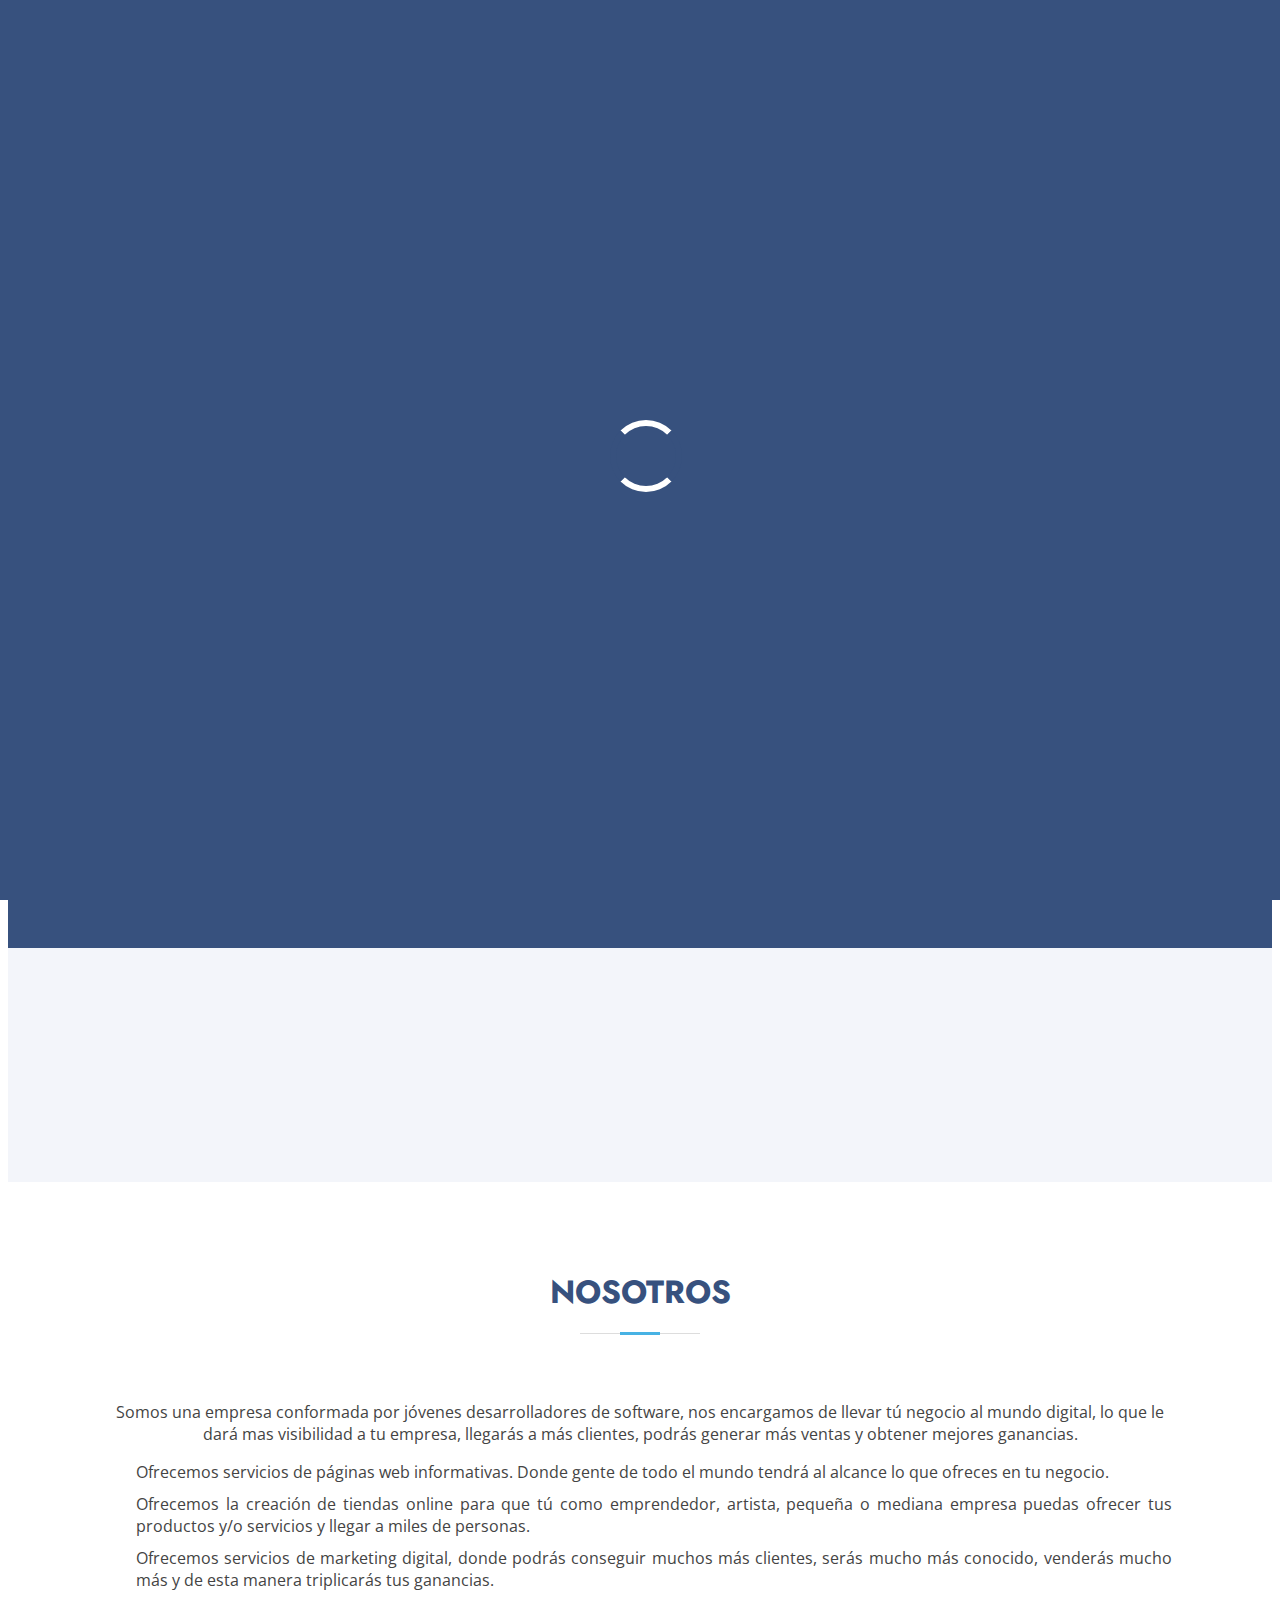
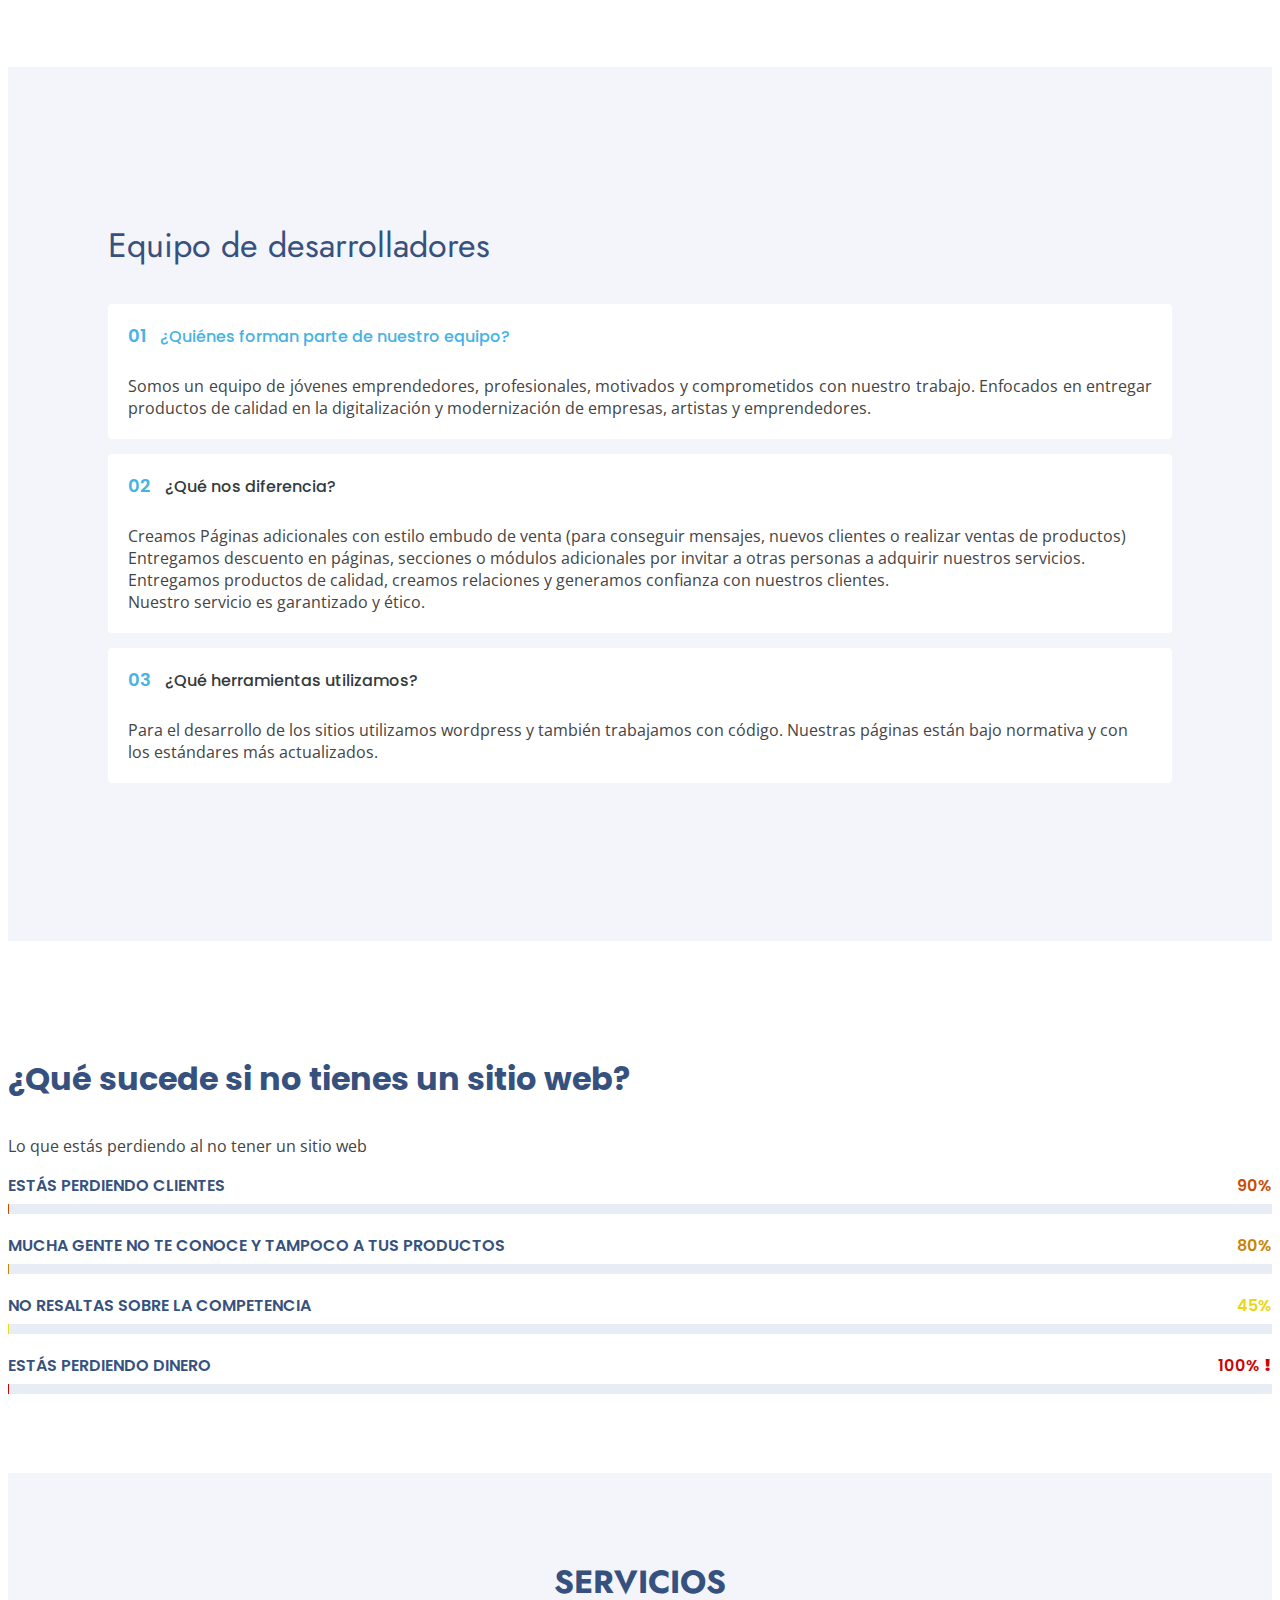
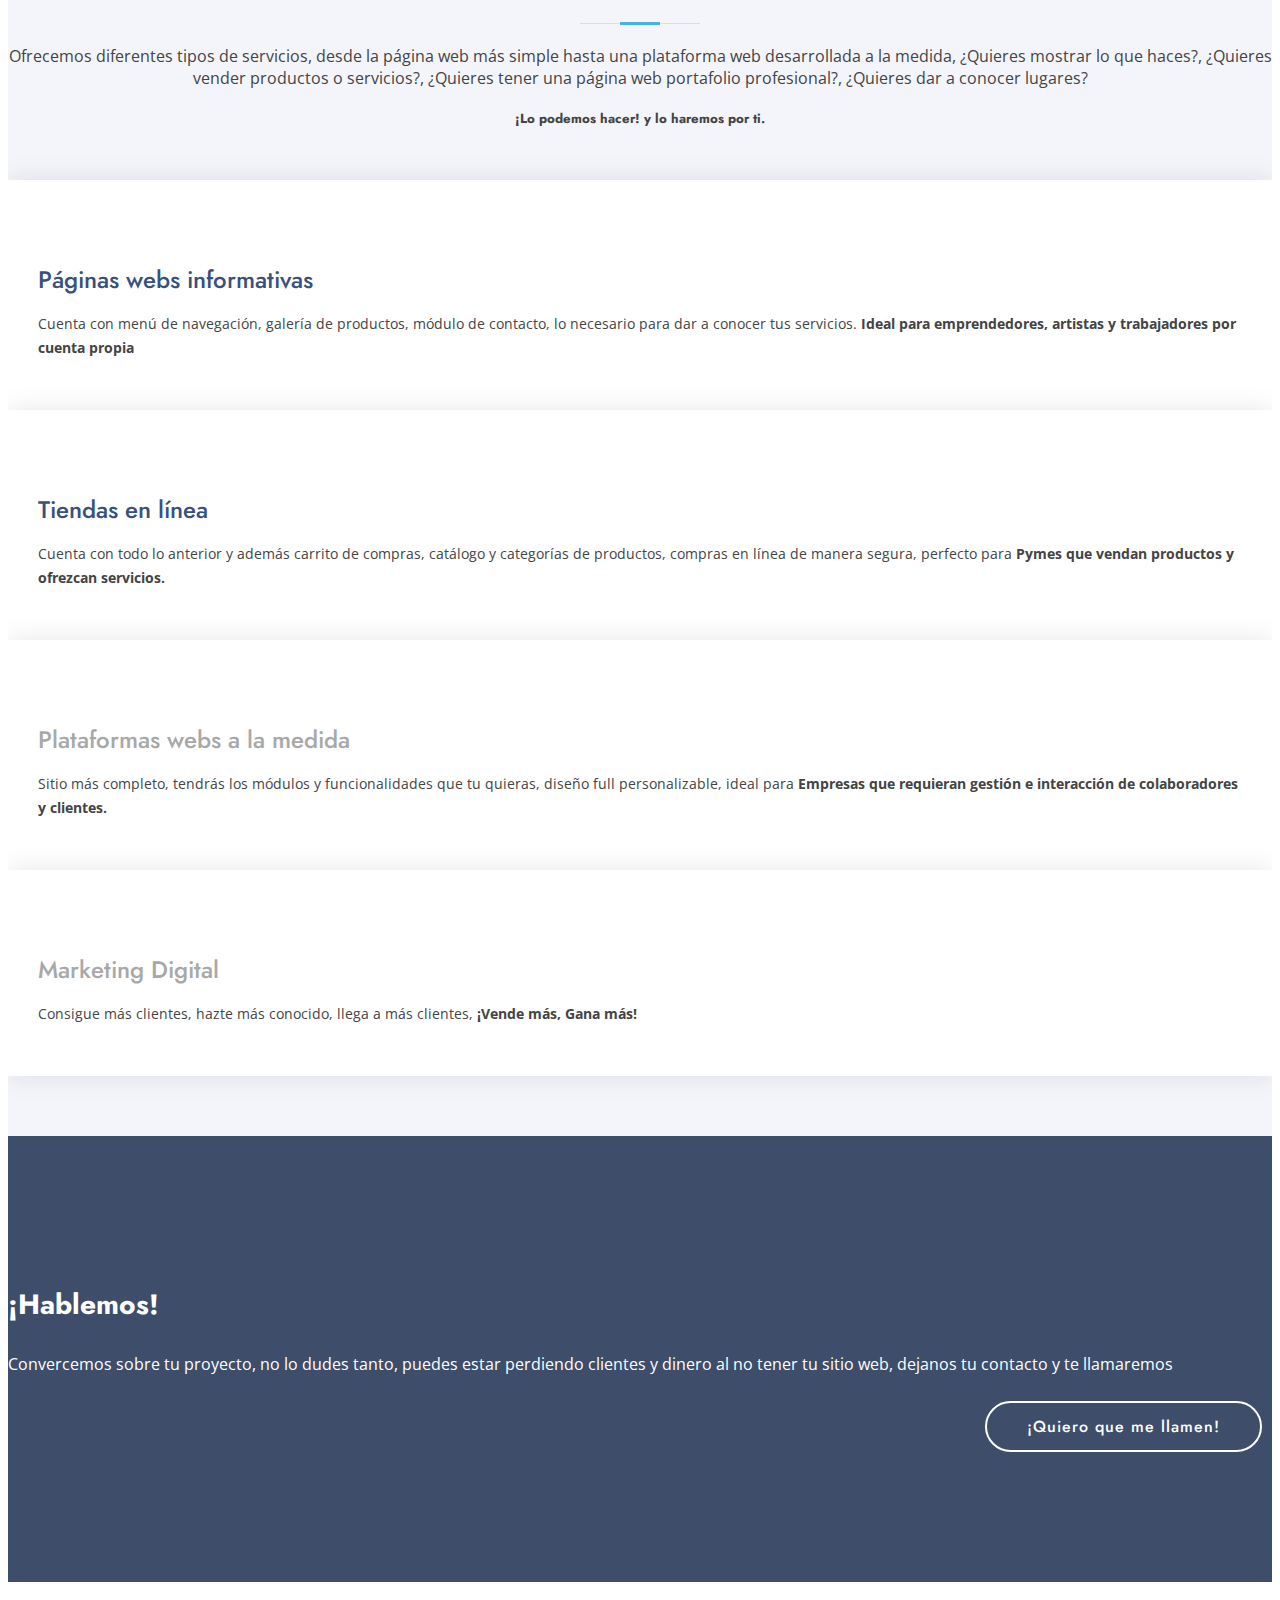
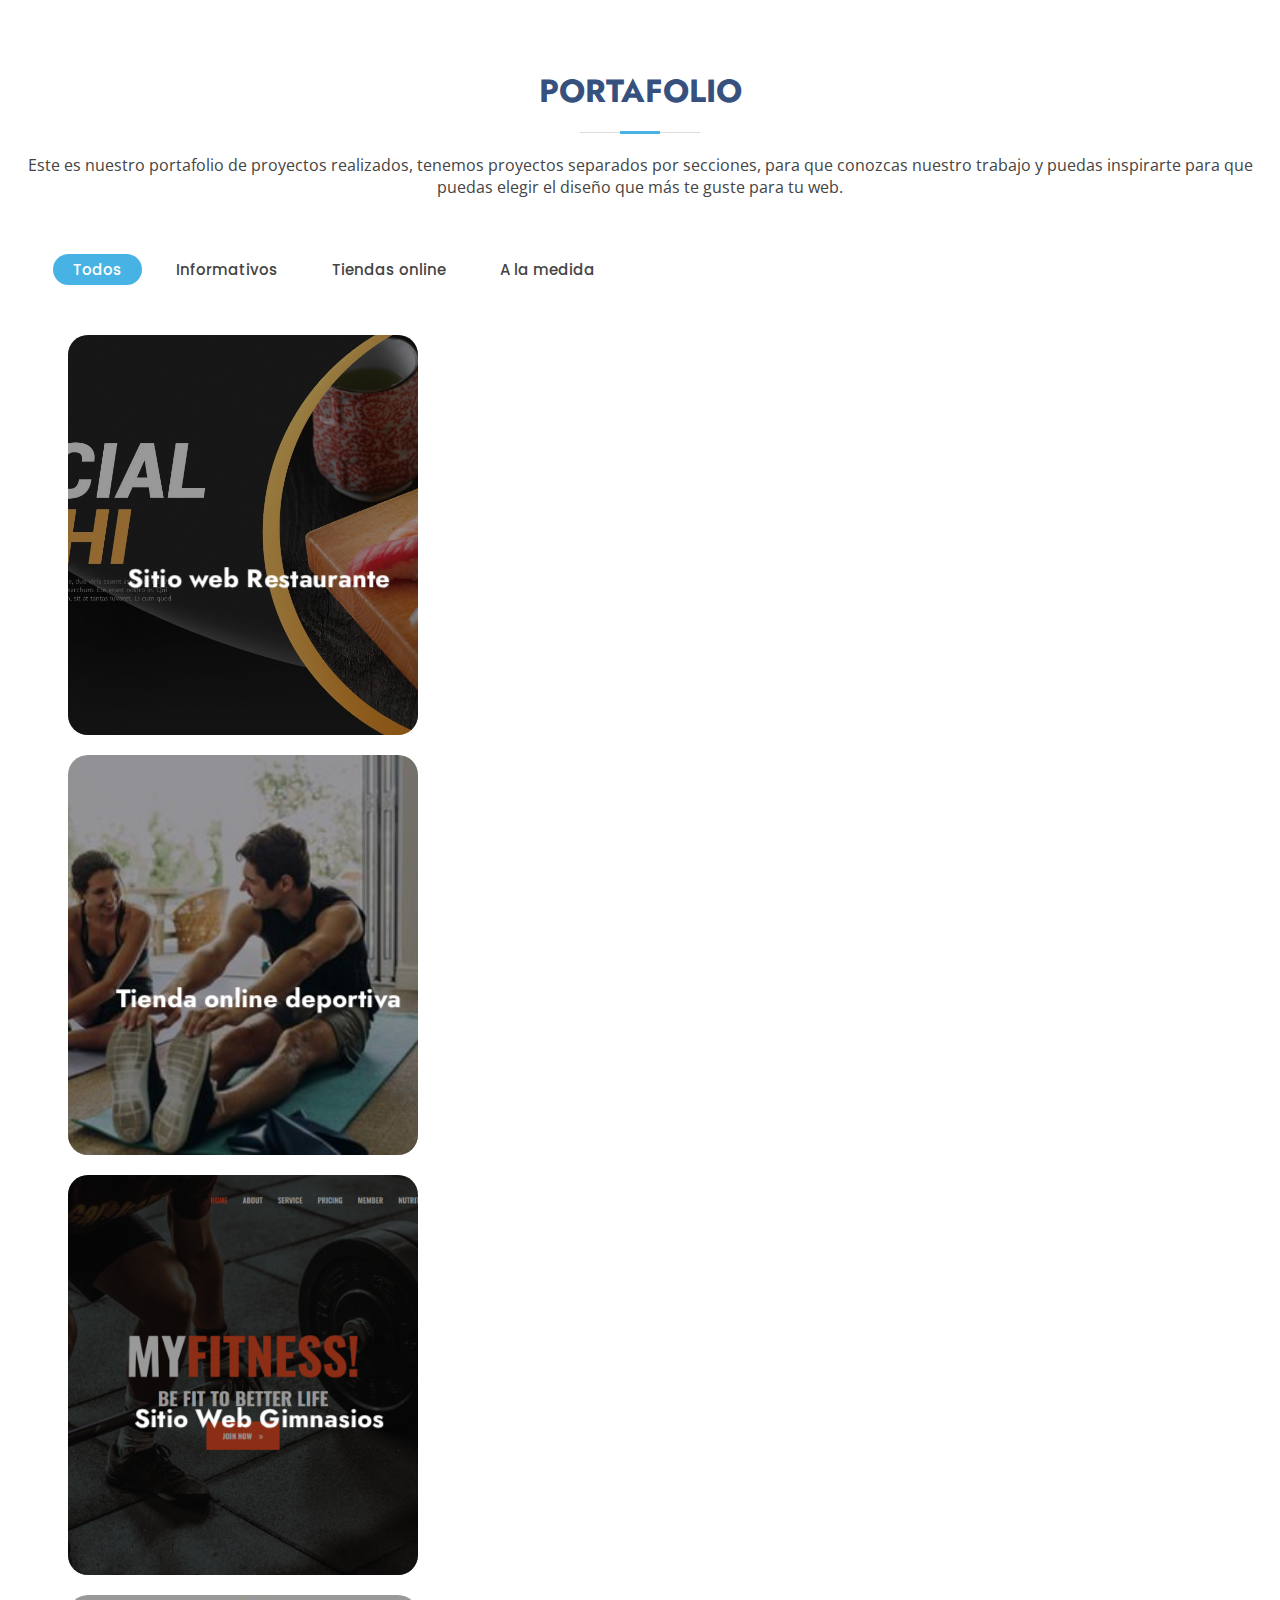
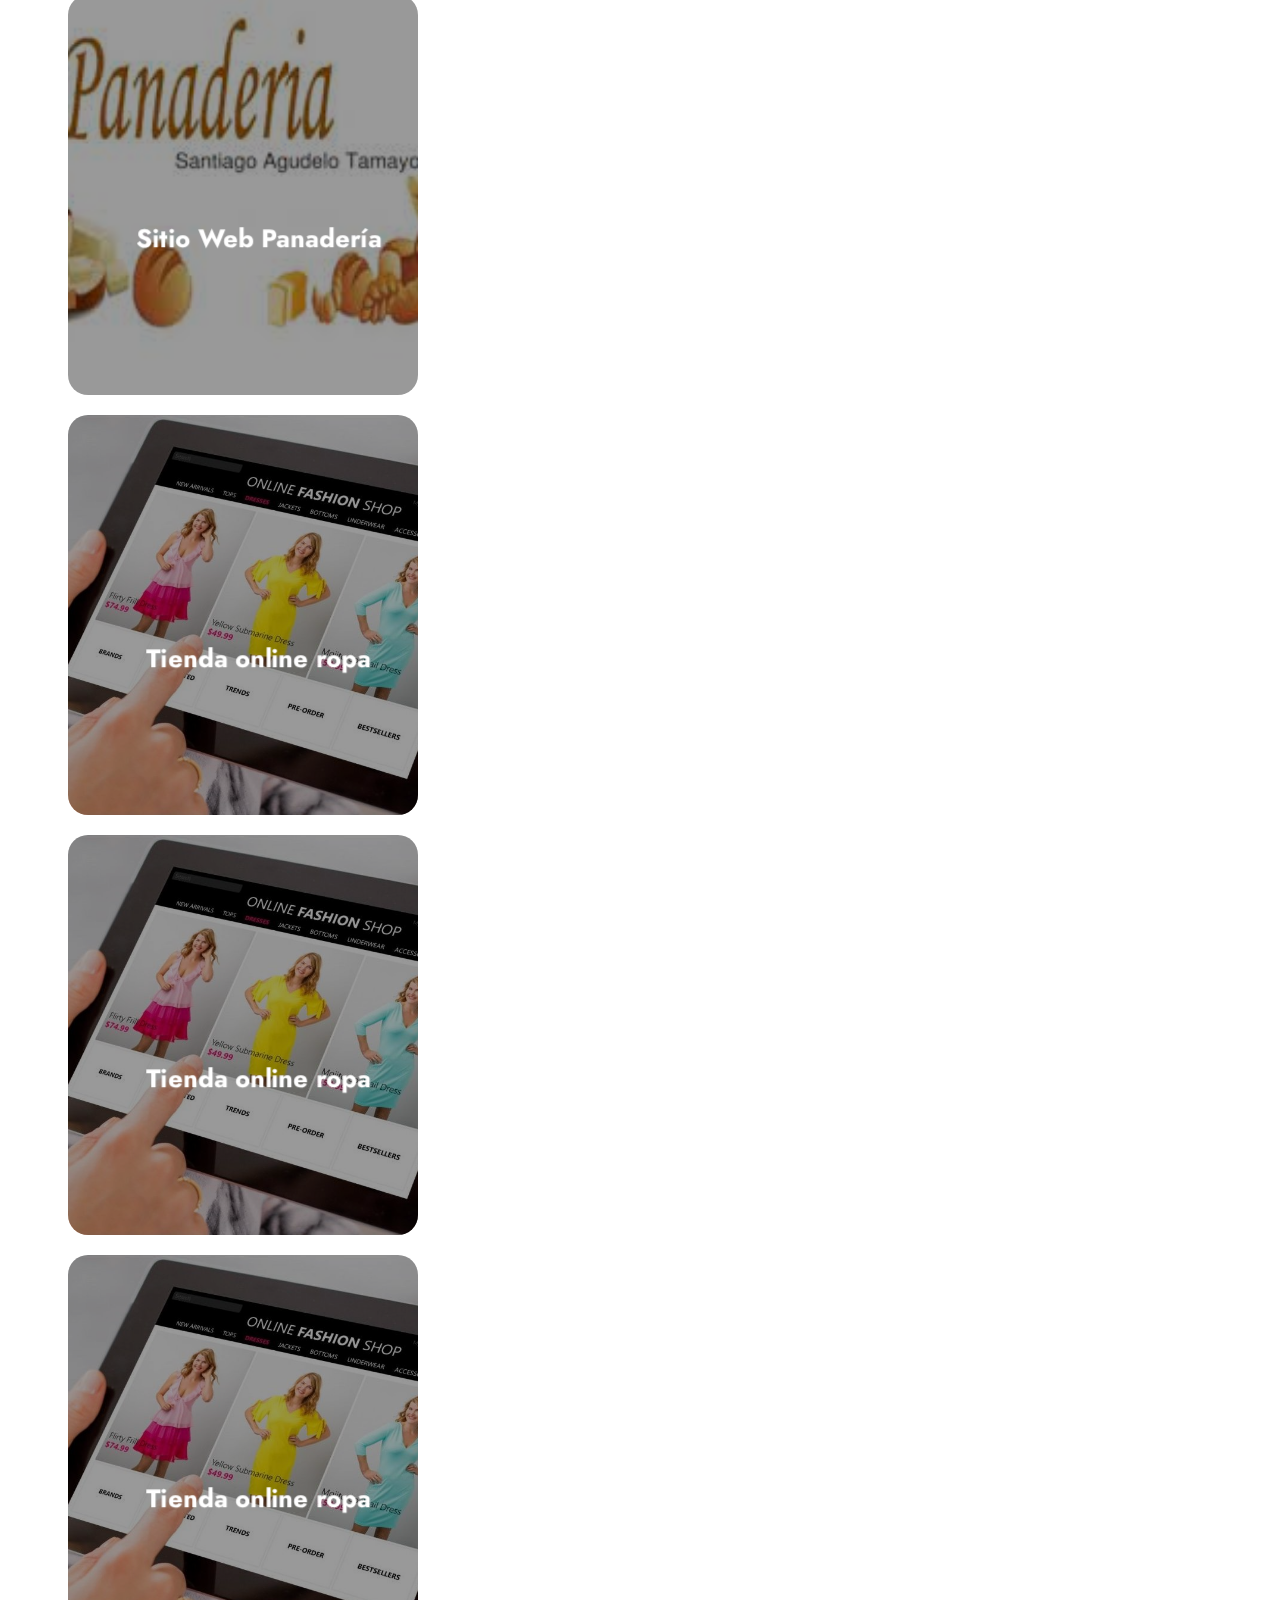
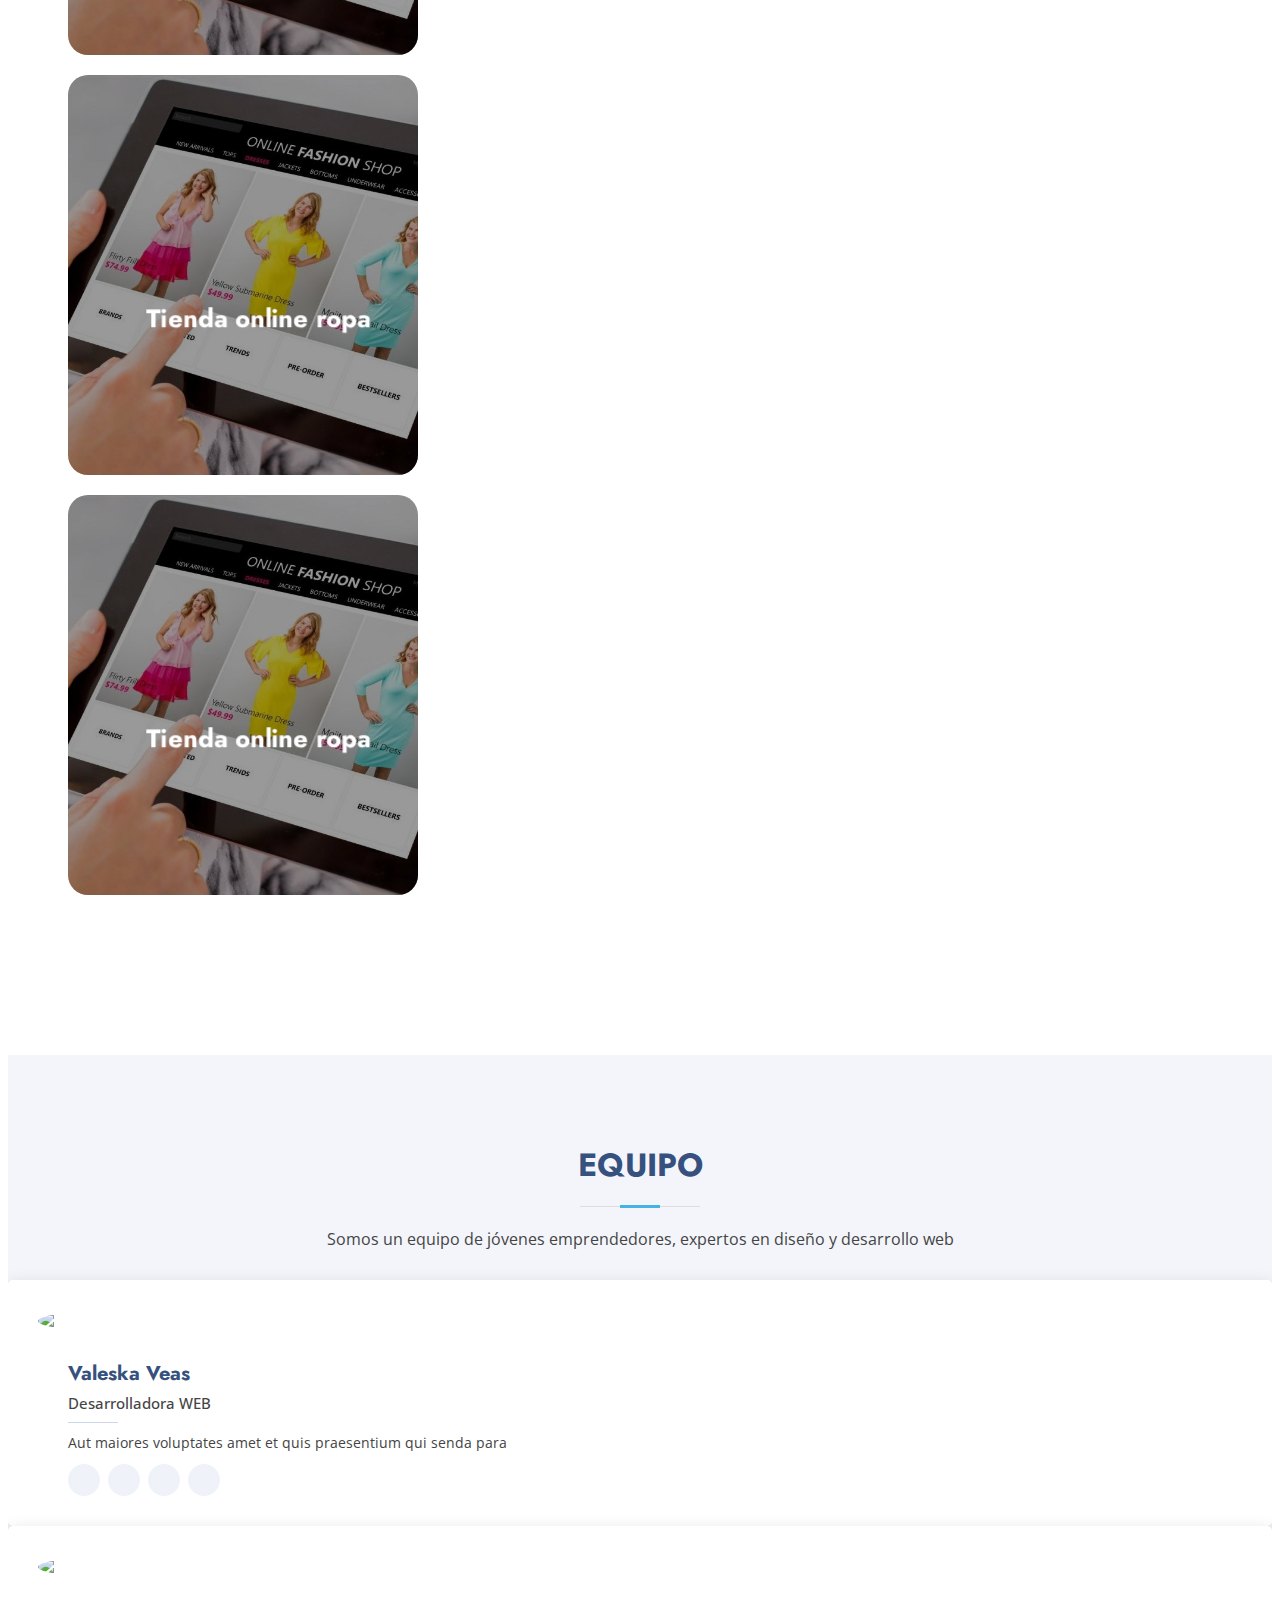
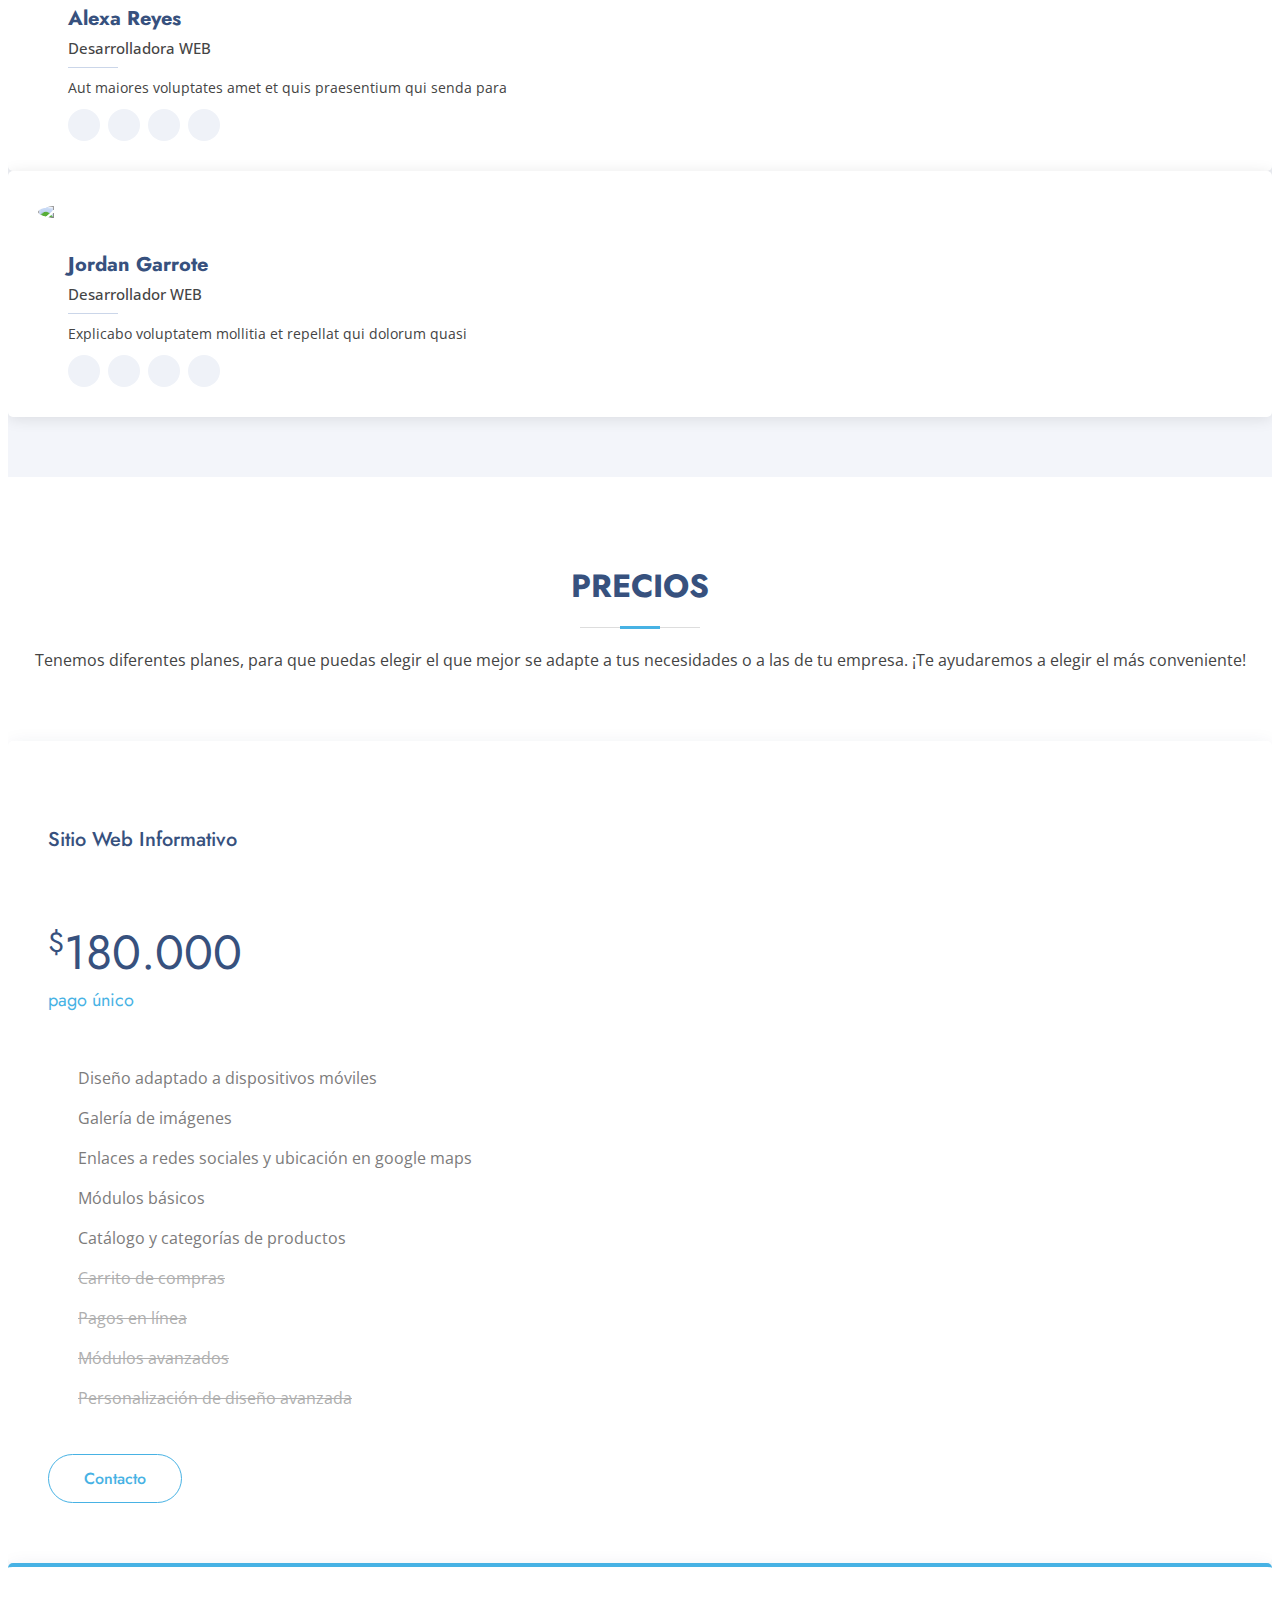
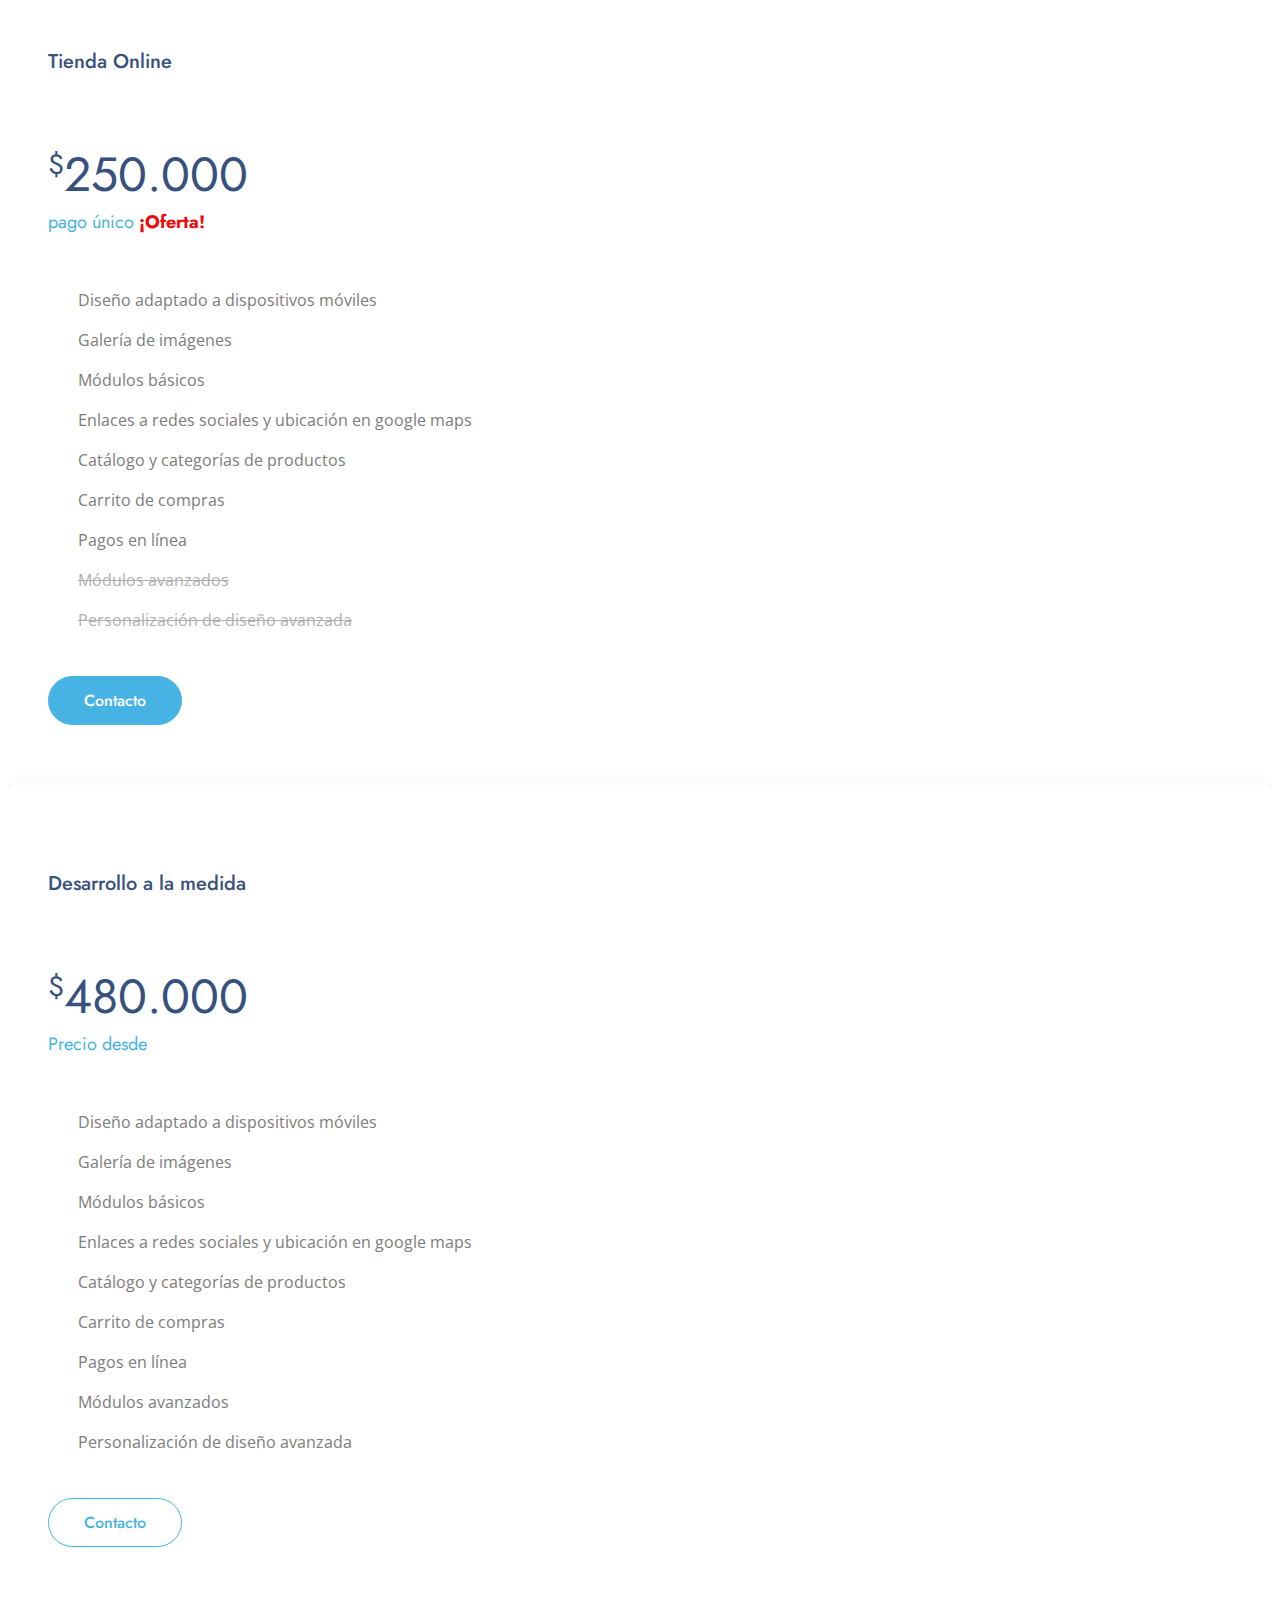
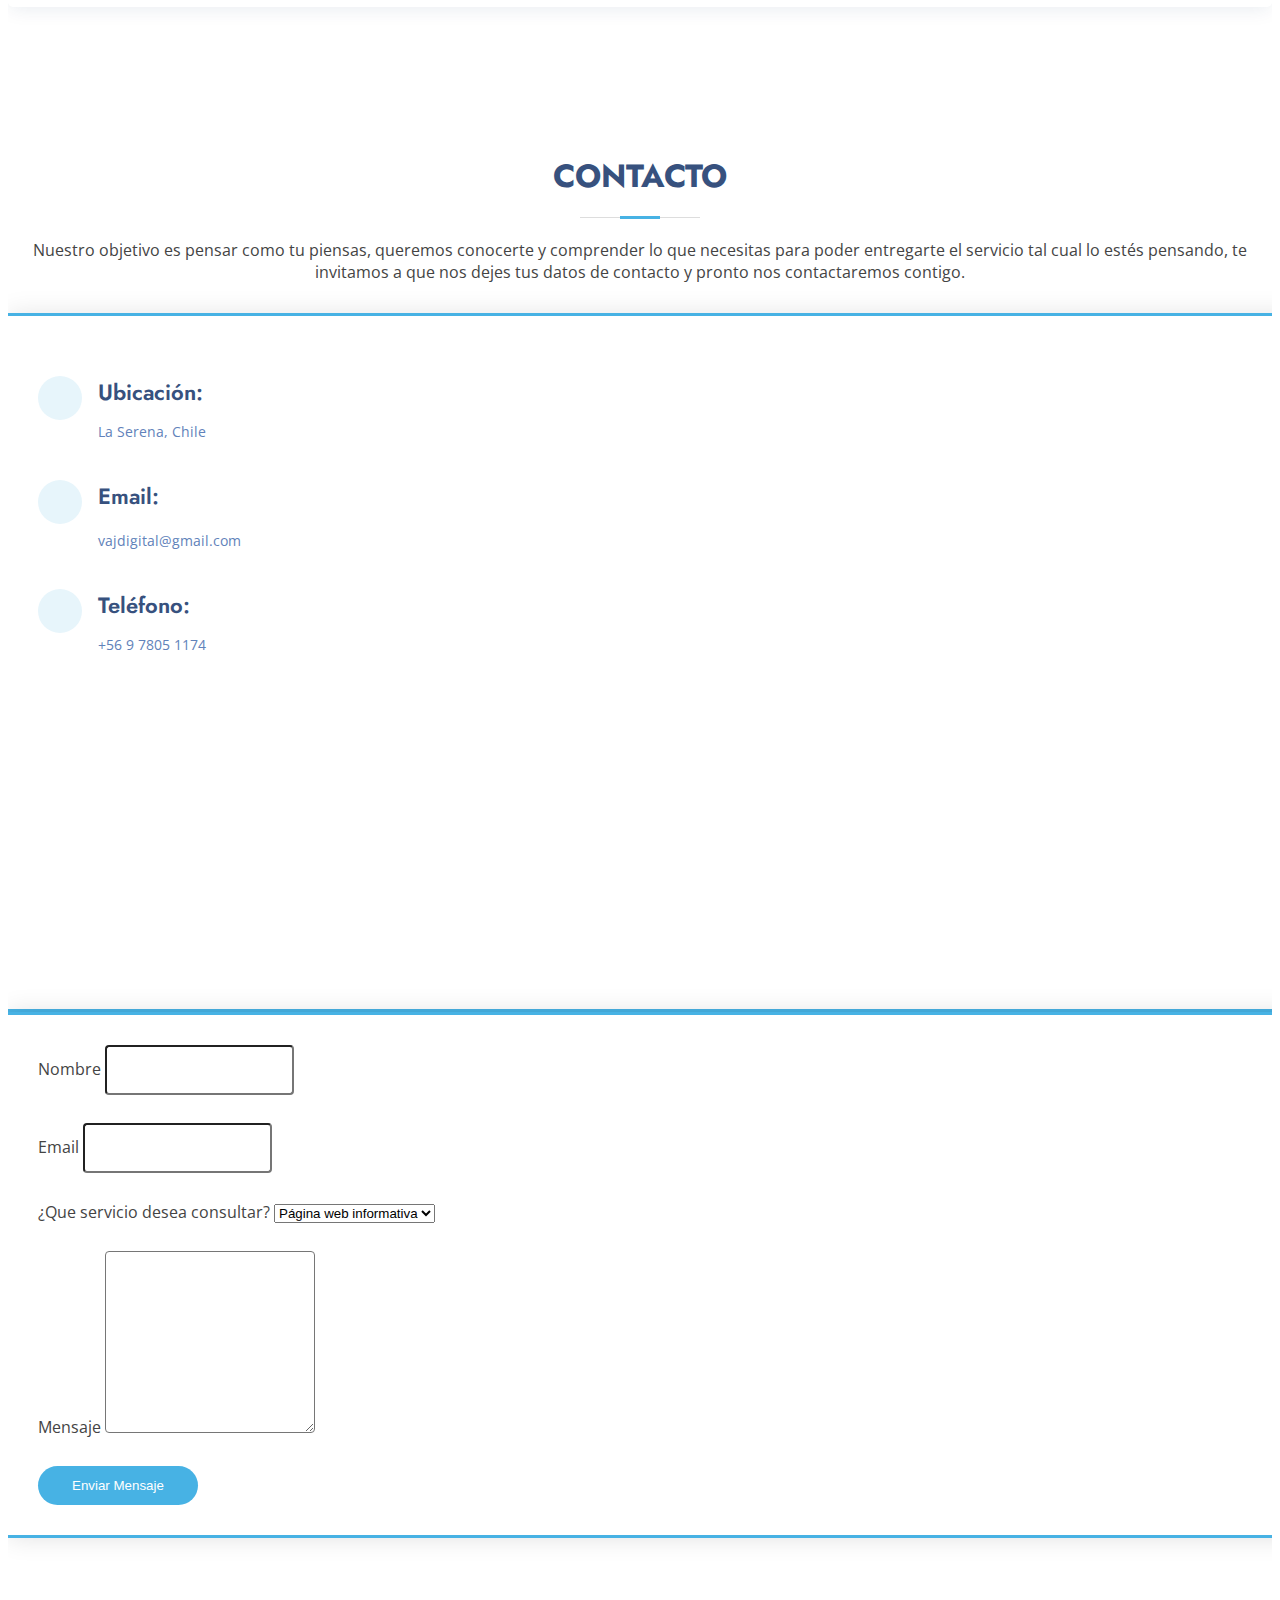
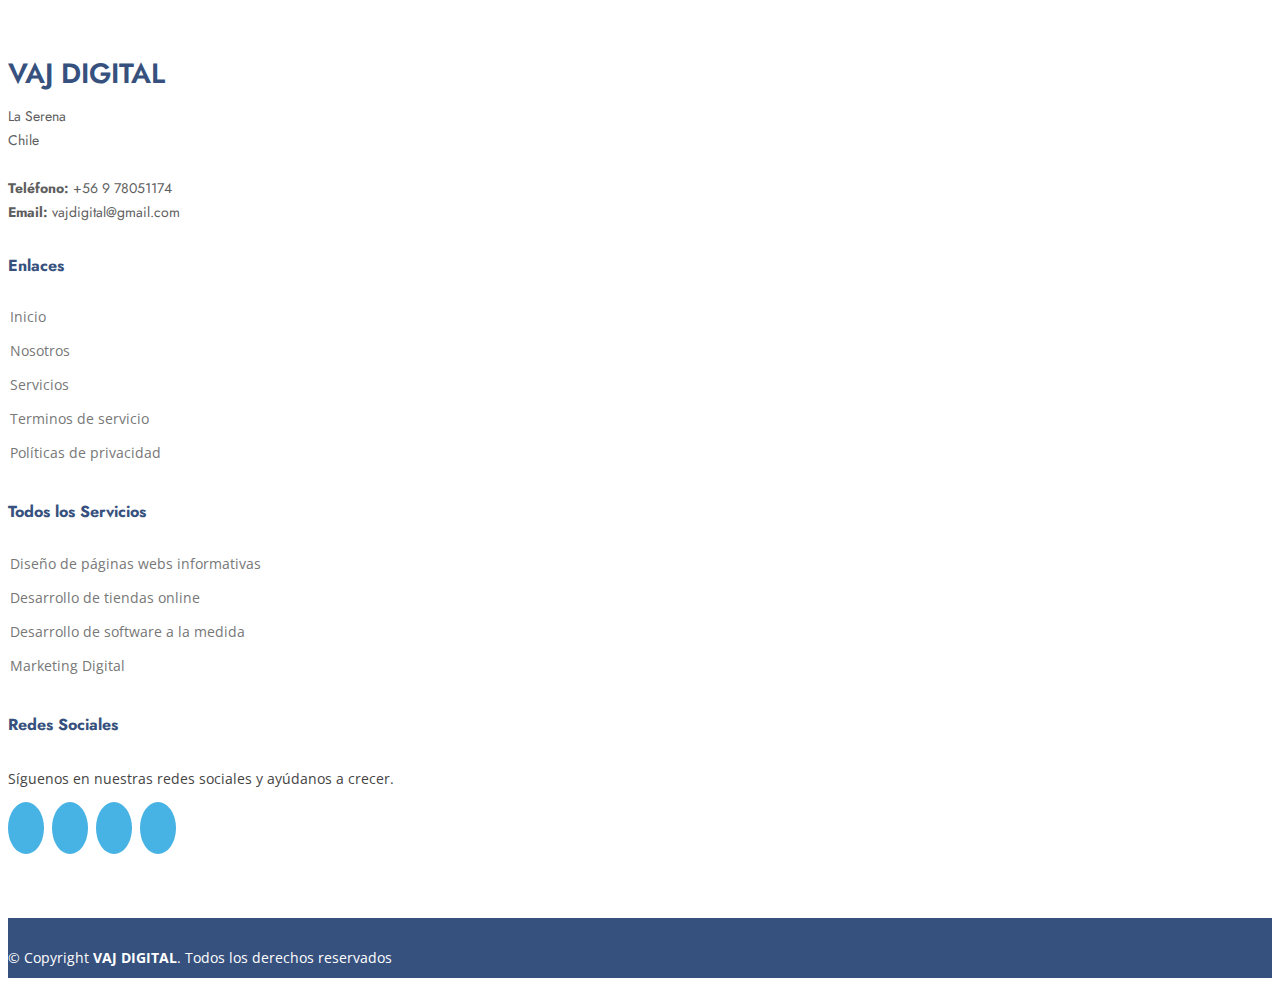
==== index.html @ 7df5fd62 "Merge pull request #18 from VAJDigital/Jordan" ====
<!DOCTYPE html>
<html lang="es">

<head>
    <meta charset="utf-8">
    <meta content="width=device-width, initial-scale=1.0" name="viewport">

    <title>VAJ DIGITAL</title>
    <meta content="" name="description">
    <meta content="" name="keywords">

    <!-- Favicons -->
    <link href="assets/img/favicon.png" rel="icon">
    <link href="assets/img/apple-touch-icon.png" rel="apple-touch-icon">

    <!-- Google Fonts -->
    <link
        href="https://fonts.googleapis.com/css?family=Open+Sans:300,300i,400,400i,600,600i,700,700i|Jost:300,300i,400,400i,500,500i,600,600i,700,700i|Poppins:300,300i,400,400i,500,500i,600,600i,700,700i"
        rel="stylesheet">

    <!-- Vendor CSS Files -->
    <link href="assets/vendor/aos/aos.css" rel="stylesheet">
    <link href="assets/vendor/bootstrap/css/bootstrap.min.css" rel="stylesheet">
    <link href="assets/vendor/bootstrap-icons/bootstrap-icons.css" rel="stylesheet">
    <link href="assets/vendor/boxicons/css/boxicons.min.css" rel="stylesheet">
    <link href="assets/vendor/glightbox/css/glightbox.min.css" rel="stylesheet">
    <link href="assets/vendor/remixicon/remixicon.css" rel="stylesheet">
    <link href="assets/vendor/swiper/swiper-bundle.min.css" rel="stylesheet">

    <!-- Template Main CSS File -->
    <link href="assets/css/style.css" rel="stylesheet">

    <!-- =======================================================
  * Template Name: Arsha - v4.3.0
  * Template URL: https://bootstrapmade.com/arsha-free-bootstrap-html-template-corporate/
  * Author: BootstrapMade.com
  * License: https://bootstrapmade.com/license/
  ======================================================== -->
</head>

<body>

    <!-- ======= Header ======= -->
    <header id="header" class="fixed-top ">
        <div class="container d-flex align-items-center">

            <h1 class="logo me-auto"><a href="index.html">VAJ DIGITAL</a></h1>
            <!-- Uncomment below if you prefer to use an image logo -->
            <!-- <a href="index.html" class="logo me-auto"><img src="assets/img/logo.png" alt="" class="img-fluid"></a>-->

            <nav id="navbar" class="navbar">
                <ul>
                    <li><a class="nav-link scrollto active" href="#hero">Inicio</a></li>
                    <li><a class="nav-link scrollto" href="#about">Nosotros</a></li>
                    <li><a class="nav-link scrollto" href="#services">Servicios</a></li>
                    <li><a class="nav-link   scrollto" href="#portfolio">Portafolio</a></li>
                    <li><a class="nav-link scrollto" href="#team">Equipo</a></li>
                    <li class="dropdown"><a href="#"><span>Drop Down</span> <i class="bi bi-chevron-down"></i></a>
                        <ul>
                            <li><a href="#">Drop Down 1</a></li>
                            <li class="dropdown"><a href="#"><span>Deep Drop Down</span> <i
                                        class="bi bi-chevron-right"></i></a>
                                <ul>
                                    <li><a href="#">Deep Drop Down 1</a></li>
                                    <li><a href="#">Deep Drop Down 2</a></li>
                                    <li><a href="#">Deep Drop Down 3</a></li>
                                    <li><a href="#">Deep Drop Down 4</a></li>
                                    <li><a href="#">Deep Drop Down 5</a></li>
                                </ul>
                            </li>
                            <li><a href="#">Drop Down 2</a></li>
                            <li><a href="#">Drop Down 3</a></li>
                            <li><a href="#">Drop Down 4</a></li>
                        </ul>
                    </li>
                    <li><a class="nav-link scrollto" href="#contact">Contacto</a></li>
                    <li><a class="getstarted scrollto" href="#about">Comencemos</a></li>
                </ul>
                <i class="bi bi-list mobile-nav-toggle"></i>
            </nav><!-- .navbar -->

        </div>
    </header><!-- End Header -->

    <!-- ======= Hero Section ======= -->
    <section id="hero" class="d-flex align-items-center">

        <div class="container">
            <div class="row">
                <div class="col-lg-6 d-flex flex-column justify-content-center pt-4 pt-lg-0 order-2 order-lg-1"
                    data-aos="fade-up" data-aos-delay="200">
                    <h1>Lleva tu negocio al mundo Digital</h1>
                    <h2>Somos un equipo de desarrolladores que impulsamos tu negocio al siguiente nivel</h2>
                    <div class="d-flex justify-content-center justify-content-lg-start">
                        <a href="#about" class="btn-get-started scrollto">Comencemos</a>
                        <a href="https://www.youtube.com/watch?v=jDDaplaOz7Q" class="glightbox btn-watch-video"><i
                                class="bi bi-play-circle"></i><span>Ver Presentación</span></a>
                    </div>
                </div>
                <div class="col-lg-6 order-1 order-lg-2 hero-img" data-aos="zoom-in" data-aos-delay="200">
                    <img src="assets/img/hero-img.png" class="img-fluid animated" alt="">
                </div>
            </div>
        </div>

    </section><!-- End Hero -->

    <main id="main">

        <!-- ======= Cliens Section ======= -->
        <section id="cliens" class="cliens section-bg">
            <div class="container">

                <div class="row" data-aos="zoom-in">

                    <div class="col-lg-2 col-md-4 col-6 d-flex align-items-center justify-content-center">
                        <img src="assets/img/clients/client-1.png" class="img-fluid" alt="">
                    </div>

                    <div class="col-lg-2 col-md-4 col-6 d-flex align-items-center justify-content-center">
                        <img src="assets/img/clients/client-2.png" class="img-fluid" alt="">
                    </div>

                    <div class="col-lg-2 col-md-4 col-6 d-flex align-items-center justify-content-center">
                        <img src="assets/img/clients/client-3.png" class="img-fluid" alt="">
                    </div>

                    <div class="col-lg-2 col-md-4 col-6 d-flex align-items-center justify-content-center">
                        <img src="assets/img/clients/client-4.png" class="img-fluid" alt="">
                    </div>

                    <div class="col-lg-2 col-md-4 col-6 d-flex align-items-center justify-content-center">
                        <img src="assets/img/clients/client-5.png" class="img-fluid" alt="">
                    </div>

                    <div class="col-lg-2 col-md-4 col-6 d-flex align-items-center justify-content-center">
                        <img src="assets/img/clients/client-6.png" class="img-fluid" alt="">
                    </div>

                </div>

            </div>
        </section><!-- End Cliens Section -->

        <!-- ======= About Us Section ======= -->
        <section id="about" class="about">
            <div class="container" data-aos="fade-up">

                <div class="section-title">
                    <h2>Nosotros</h2>
                </div>

                <div class="row content" style="margin-left: 100px; margin-right: 100px;">

                    <p style="text-align: center;">
                        Somos una empresa conformada por jóvenes desarrolladores de software, nos
                        encargamos de llevar tú negocio al mundo digital, lo que le dará mas visibilidad a tu empresa,
                        llegarás a más clientes, podrás generar más ventas y obtener mejores ganancias.
                    </p>
                    <ul style="margin-top: auto;">
                        <li style="text-align: justify;"><i class="ri-check-double-line"></i> Ofrecemos servicios de
                            páginas web informativas. Donde gente de todo el mundo tendrá al alcance lo que ofreces en
                            tu
                            negocio. </li>
                        <li style="text-align: justify;"><i class="ri-check-double-line"></i> Ofrecemos la creación de
                            tiendas online para que tú como emprendedor, artista, pequeña o mediana empresa puedas
                            ofrecer tus productos y/o
                            servicios y llegar a miles de personas.</li>
                        <li style="text-align: justify;"><i class="ri-check-double-line"></i> Ofrecemos servicios de
                            marketing digital, donde podrás conseguir muchos más clientes, serás mucho más conocido,
                            venderás mucho más y de esta manera triplicarás
                            tus ganancias. </li>
                    </ul>


                </div>

            </div>
        </section><!-- End About Us Section -->
        <!-- ======= Why Us Section ======= -->
        <section id="why-us" class="why-us section-bg">
            <div class="container-fluid" data-aos="fade-up">

                <div class="row">


                    <div
                        class="col-lg-7 d-flex flex-column justify-content-center align-items-stretch  order-2 order-lg-1">

                        <div class="content">
                            <h3>Equipo de desarrolladores <strong> </strong></h3>
                            <p>

                            </p>
                        </div>

                        <div class="accordion-list">
                            <ul>
                                <li>
                                    <a data-bs-toggle="collapse" class="collapse"
                                        data-bs-target="#accordion-list-1"><span>01</span> ¿Quiénes forman parte de
                                        nuestro equipo? <i class="bx bx-chevron-down icon-show"></i><i
                                            class="bx bx-chevron-up icon-close"></i></a>
                                    <div id="accordion-list-1" class="collapse show" data-bs-parent=".accordion-list">
                                        <p style="text-align: justify;">
                                            Somos un equipo de jóvenes emprendedores, profesionales, motivados y
                                            comprometidos con nuestro trabajo. Enfocados en entregar productos de
                                            calidad en la digitalización y modernización de empresas, artistas y
                                            emprendedores.
                                        </p>
                                    </div>
                                </li>

                                <li>
                                    <a data-bs-toggle="collapse" data-bs-target="#accordion-list-2"
                                        class="collapsed"><span>02</span> ¿Qué nos diferencia? <i
                                            class="bx bx-chevron-down icon-show"></i><i
                                            class="bx bx-chevron-up icon-close"></i></a>
                                    <div id="accordion-list-2" class="collapse" data-bs-parent=".accordion-list">
                                        <p>
                                            Creamos Páginas adicionales con estilo embudo de venta (para conseguir
                                            mensajes, nuevos clientes
                                            o realizar ventas de productos)<br>
                                            Entregamos descuento en páginas, secciones o módulos adicionales por invitar
                                            a
                                            otras personas a adquirir nuestros servicios. <br>
                                            Entregamos productos de calidad, creamos relaciones y generamos confianza
                                            con nuestros clientes.<br>
                                            Nuestro servicio es garantizado y ético.
                                        </p>
                                    </div>
                                </li>

                                <li>
                                    <a data-bs-toggle="collapse" data-bs-target="#accordion-list-3"
                                        class="collapsed"><span>03</span> ¿Qué herramientas utilizamos? <i
                                            class="bx bx-chevron-down icon-show"></i><i
                                            class="bx bx-chevron-up icon-close"></i></a>
                                    <div id="accordion-list-3" class="collapse" data-bs-parent=".accordion-list">
                                        <p>
                                            Para el desarrollo de los sitios utilizamos wordpress y también trabajamos
                                            con código. Nuestras páginas están bajo normativa y con
                                            los estándares más actualizados.
                                        </p>
                                    </div>
                                </li>

                            </ul>
                        </div>

                    </div>

                    <div class="col-lg-5 align-items-stretch order-1 order-lg-2 img"
                        style='background-image: url("assets/img/why-us.png");' data-aos="zoom-in" data-aos-delay="150">
                        &nbsp;</div>
                </div>

            </div>
        </section>
        <!-- End Why Us Section -->

        <!-- ======= Skills Section ======= -->
        <section id="skills" class="skills">
            <div class="container" data-aos="fade-up">

                <div class="row">
                    <div class="col-lg-6 d-flex align-items-center" data-aos="fade-right" data-aos-delay="100">
                        <img src="assets/img/skills.png" class="img-fluid" alt="">
                    </div>
                    <div class="col-lg-6 pt-4 pt-lg-0 content" data-aos="fade-left" data-aos-delay="100">
                        <h3>¿Qué sucede si no tienes un sitio web?</h3>
                        <p class="fst-italic">
                            Lo que estás perdiendo al no tener un sitio web
                        </p>

                        <div class="skills-content">

                            <div class="progress">
                                <span class="skill">Estás perdiendo clientes <i class="val valmac">90%</i></span>
                                <div class="progress-bar-wrap">
                                    <div class="progress-bar pg1" role="progressbar" aria-valuenow="90"
                                        aria-valuemin="0" aria-valuemax="100"></div>
                                </div>
                            </div>

                            <div class="progress">
                                <span class="skill">Mucha gente no te conoce y tampoco a tus productos <i
                                        class="val valmed">80%</i></span>
                                <div class="progress-bar-wrap">
                                    <div class="progress-bar pg2" role="progressbar" aria-valuenow="80"
                                        aria-valuemin="0" aria-valuemax="100">
                                    </div>
                                </div>
                            </div>

                            <div class="progress">
                                <span class="skill">No resaltas sobre la competencia <i
                                        class="val valmin">45%</i></span>
                                <div class="progress-bar-wrap">
                                    <div class="progress-bar pg3" role="progressbar" aria-valuenow="45"
                                        aria-valuemin="0" aria-valuemax="100">
                                    </div>
                                </div>
                            </div>

                            <div class="progress ">
                                <span class="skill">Estás perdiendo dinero <i class="val valmax">100% <b>
                                            !</b></i></span>
                                <div class="progress-bar-wrap">
                                    <div class="progress-bar pg4" role="progressbar" aria-valuenow="100"
                                        aria-valuemin="0" aria-valuemax="100">
                                    </div>
                                </div>
                            </div>

                        </div>

                    </div>
                </div>

            </div>
        </section>
        <!-- End Skills Section -->

        <!-- ======= Services Section ======= -->
        <section id="services" class="services section-bg">
            <div class="container" data-aos="fade-up">

                <div class="section-title">
                    <h2>Servicios</h2>
                    <p>Ofrecemos diferentes tipos de servicios, desde la página web más simple hasta una plataforma web
                        desarrollada a la medida, ¿Quieres mostrar lo que haces?, ¿Quieres vender productos o
                        servicios?, ¿Quieres tener una página web portafolio
                        profesional?, ¿Quieres dar a conocer lugares?</p>
                    <h5>¡Lo podemos hacer! y lo haremos por ti.</h5>
                </div>

                <div class="row">
                    <div class="col-xl-3 col-md-6 d-flex align-items-stretch" data-aos="zoom-in" data-aos-delay="100">
                        <div class="icon-box icon-box-animated">
                            <div class="icon"><i class="bx bx-file"></i></div>
                            <h4><a href="">Páginas webs informativas</a></h4>
                            <p>Cuenta con menú de navegación, galería de productos, módulo de contacto, lo necesario
                                para dar a conocer tus servicios. <b>Ideal para emprendedores, artistas y trabajadores
                                    por cuenta propia</b></p>
                        </div>
                    </div>

                    <div class="col-xl-3 col-md-6 d-flex align-items-stretch mt-4 mt-md-0" data-aos="zoom-in"
                        data-aos-delay="200">
                        <div class="icon-box icon-box-animated">
                            <div class="icon"><i class="bx bxl-dribbble"></i></div>
                            <h4><a href="">Tiendas en línea</a></h4>
                            <p>Cuenta con todo lo anterior y además carrito de compras, catálogo y categorías de
                                productos, compras en línea de manera segura, perfecto para <b>Pymes que vendan
                                    productos y ofrezcan servicios.</b></p>

                        </div>
                    </div>

                    <div class="col-xl-3 col-md-6 d-flex align-items-stretch mt-4 mt-xl-0" data-aos="zoom-in"
                        data-aos-delay="300">
                        <div class="icon-box">
                            <div class="iconp"><i class="bx bx-tachometer"></i></div>
                            <h4><a href="" class="prox">Plataformas webs a la medida</a></h4>
                            <p>Sitio más completo, tendrás los módulos y funcionalidades que tu quieras, diseño full
                                personalizable, ideal para <b>Empresas que requieran gestión e interacción de
                                    colaboradores y clientes.</b></p>



                        </div>
                        <label for="" class="proximamente">Próximamente</label>
                    </div>

                    <div class="col-xl-3 col-md-6 d-flex align-items-stretch mt-4 mt-xl-0" data-aos="zoom-in"
                        data-aos-delay="400">
                        <div class="icon-box">
                            <div class="iconp"><i class="bx bx-layer"></i></div>
                            <h4><a href="" class="prox">Marketing Digital</a></h4>
                            <p>Consigue más clientes, hazte más conocido, llega a más clientes, <b>¡Vende más, Gana
                                    más!</b></p>

                        </div>
                        <label for="" class="proximamente">Próximamente</label>
                    </div>

                </div>

            </div>
        </section>
        <!-- End Services Section -->

        <!-- ======= Cta Section ======= -->
        <section id="cta" class="cta">
            <div class="container" data-aos="zoom-in">

                <div class="row">
                    <div class="col-lg-9 text-center text-lg-start">
                        <h3>¡Hablemos!</h3>
                        <p>Convercemos sobre tu proyecto, no lo dudes tanto, puedes estar perdiendo clientes y dinero al
                            no tener tu sitio web, dejanos tu contacto y te llamaremos
                        </p>
                    </div>
                    <div class="col-lg-3 cta-btn-container text-center">
                        <a class="cta-btn align-middle" href="#">¡Quiero que me llamen!</a>
                    </div>
                </div>

            </div>
        </section>
        <!-- End Cta Section -->

        <!-- ======= Portfolio Section ======= -->
        <section id="portfolio" class="portfolio">
            <div class="container" data-aos="fade-up">

                <div class="section-title">
                    <h2>Portafolio</h2>
                    <p>Este es nuestro portafolio de proyectos realizados, tenemos proyectos separados por secciones,
                        para que conozcas nuestro trabajo y puedas inspirarte para que puedas elegir el diseño que más
                        te guste para tu web.</p>
                </div>

                <ul id="portfolio-flters" class="d-flex justify-content-center" data-aos="fade-up" data-aos-delay="100">
                    <li data-filter="*" class="filter-active">Todos</li>
                    <li data-filter=".filter-app">Informativos</li>
                    <li data-filter=".filter-card">Tiendas online</li>
                    <li data-filter=".filter-web">A la medida</li>
                </ul>
                <!-- Inicio imágenes -->
                <div class="row portfolio-container" data-aos="fade-up " data-aos-delay="200 ">
                    <!-- app1 -->
                    <div class="card__father col-lg-3 col-md-6 portfolio-item filter-app">
                        <div class="card ">
                            <div class="card__front "
                                style="background-image: url(assets/img/portfolio/sushi-page.jpg); ">
                                <div class="bg "></div>
                                <div class="body__card_front ">
                                    <h2>Sitio web Restaurante</h2>
                                </div>
                            </div>
                            <div class="card__back ">
                                <div class="body__card_back ">
                                    <h2>Sushi & Pizzas</h2>
                                    <p>Lorem ipsum dolor sit amet consectetur adipisicing elit. Pariatur ab quas
                                        recusandae voluptatum aliquid tempore animi corporis voluptas.</p>
                                    <input type="button " value="Leer Más ">
                                </div>
                            </div>
                        </div>
                    </div>
                    <!-- web3 -->
                    <div class="card__father col-lg-3 col-md-6 portfolio-item filter-card ">
                        <div class="card ">
                            <div class="card__front "
                                style="background-image: url(assets/img/portfolio/sport-page.jpg); ">
                                <div class="bg "></div>
                                <div class="body__card_front ">
                                    <h2>Tienda online deportiva</h2>
                                </div>
                            </div>
                            <div class="card__back ">
                                <div class="body__card_back ">
                                    <h2>Fashions Sports</h2>
                                    <p>Lorem ipsum dolor sit amet consectetur adipisicing elit. Pariatur ab quas
                                        recusandae voluptatum aliquid tempore animi corporis voluptas.</p>
                                    <input type="button " value="Leer Más ">
                                </div>
                            </div>
                        </div>
                    </div>
                    <!-- app2 -->

                    <div class="card__father col-lg-3 col-md-6 portfolio-item filter-app " ">
                            <div class=" card ">
                                <div class=" card__front " style=" background-image:
                        url(assets/img/portfolio/gym-page.jpg); ">
                                    <div class=" bg "></div>
                                    <div class=" body__card_front ">
                                        <h2>Sitio Web Gimnasios</h2>
                                    </div>
                                </div>
                                <div class=" card__back ">
                                    <div class=" body__card_back ">
                                        <h2>LS Gym</h2>
                                        <p>Lorem ipsum dolor sit amet consectetur adipisicing elit. Pariatur ab quas recusandae voluptatum aliquid tempore animi corporis voluptas.</p>
                                        <input type=" button " value=" Leer Más ">
                                    </div>
                                </div>
                            </div>
                        </div>

                        <!-- card2 -->
                        <div class=" card__father col-lg-3 col-md-6 portfolio-item filter-app " >
                            <div class=" card ">
                                <div class=" card__front " style=" background-image:
                        url(assets/img/portfolio/panaderia-page.jpg); ">
                                    <div class=" bg "></div>
                                    <div class=" body__card_front ">
                                        <h2>Sitio Web Panadería</h2>
                                    </div>
                                </div>
                                <div class=" card__back ">
                                    <div class=" body__card_back ">
                                        <h2>LS Gym</h2>
                                        <p>Lorem ipsum dolor sit amet consectetur adipisicing elit. Pariatur ab quas recusandae voluptatum aliquid tempore animi corporis voluptas.</p>
                                        <input type=" button " value=" Leer Más ">
                                    </div>
                                </div>
                            </div>
                        </div>
                        <!-- web2 -->
                        <div class=" card__father col-lg-3 col-md-6 portfolio-item filter-card ">
                            <div class=" card ">
                                <div class=" card__front " style=" background-image:
                        url(assets/img/portfolio/tienda-ropa.png); ">
                                    <div class=" bg "></div>
                                    <div class=" body__card_front ">
                                        <h2>Tienda online ropa</h2>
                                    </div>
                                </div>
                                <div class=" card__back ">
                                    <div class=" body__card_back ">
                                        <h2>LS Gym</h2>
                                        <p>Lorem ipsum dolor sit amet consectetur adipisicing elit. Pariatur ab quas recusandae voluptatum aliquid tempore animi corporis voluptas.</p>
                                        <input type=" button " value=" Leer Más ">
                                    </div>
                                </div>
                            </div>
                        </div>
                        <!-- app3 -->
                        <div class=" card__father col-lg-3 col-md-6 portfolio-item filter-app ">
                            <div class=" card ">
                                <div class=" card__front " style=" background-image:
                        url(assets/img/portfolio/tienda-ropa.png); ">
                                    <div class=" bg "></div>
                                    <div class=" body__card_front ">
                                        <h2>Tienda online ropa</h2>
                                    </div>
                                </div>
                                <div class=" card__back ">
                                    <div class=" body__card_back ">
                                        <h2>LS Gym</h2>
                                        <p>Lorem ipsum dolor sit amet consectetur adipisicing elit. Pariatur ab quas recusandae voluptatum aliquid tempore animi corporis voluptas.</p>
                                        <input type=" button " value=" Leer Más ">
                                    </div>
                                </div>
                            </div>
                        </div>
                        <!-- card1 -->
                        <div class=" card__father col-lg-3 col-md-6 portfolio-item filter-card ">
                            <div class=" card ">
                                <div class=" card__front " style=" background-image:
                        url(assets/img/portfolio/tienda-ropa.png); ">
                                    <div class=" bg "></div>
                                    <div class=" body__card_front ">
                                        <h2>Tienda online ropa</h2>
                                    </div>
                                </div>
                                <div class=" card__back ">
                                    <div class=" body__card_back ">
                                        <h2>LS Gym</h2>
                                        <p>Lorem ipsum dolor sit amet consectetur adipisicing elit. Pariatur ab quas recusandae voluptatum aliquid tempore animi corporis voluptas.</p>
                                        <input type=" button " value=" Leer Más ">
                                    </div>
                                </div>
                            </div>
                        </div>
                        <!-- card3 -->
                        <div class=" card__father col-lg-3 col-md-6 portfolio-item filter-card ">
                            <div class=" card ">
                                <div class=" card__front " style=" background-image:
                        url(assets/img/portfolio/tienda-ropa.png); ">
                                    <div class=" bg "></div>
                                    <div class=" body__card_front ">
                                        <h2>Tienda online ropa</h2>
                                    </div>
                                </div>
                                <div class=" card__back ">
                                    <div class=" body__card_back ">
                                        <h2>LS Gym</h2>
                                        <p>Lorem ipsum dolor sit amet consectetur adipisicing elit. Pariatur ab quas recusandae voluptatum aliquid tempore animi corporis voluptas.</p>
                                        <input type=" button " value=" Leer Más ">
                                    </div>
                                </div>
                            </div>
                        </div>
                        <!-- web3 -->
                        <div class=" card__father col-lg-3 col-md-6 portfolio-item filter-web ">
                            <div class=" card ">
                                <div class=" card__front " style=" background-image:
                        url(assets/img/portfolio/tienda-ropa.png); ">
                                    <div class=" bg "></div>
                                    <div class=" body__card_front ">
                                        <h2>Tienda online ropa</h2>
                                    </div>
                                </div>
                                <div class=" card__back ">
                                    <div class=" body__card_back ">
                                        <h2>LS Gym</h2>
                                        <p>Lorem ipsum dolor sit amet consectetur adipisicing elit. Pariatur ab quas recusandae voluptatum aliquid tempore animi corporis voluptas.</p>
                                        <input type=" button " value=" Leer Más ">
                                    </div>
                                </div>
                            </div>
                        </div>

                        <!-- INICIO TARJETAS -->
                        <div class=" container__card ">

                        </div>
                        <!-- FIN TARJETAS -->
                    </div>
                    <!-- fin imágenes -->
            </section>
            <!-- End Portfolio Section -->

            <!-- ======= Team Section ======= -->
            <section id=" team" class=" team section-bg ">
                        <div class=" container " data-aos=" fade-up ">

                            <div class=" section-title ">
                                <h2>Equipo</h2>
                                <p>Somos un equipo de jóvenes emprendedores, expertos en diseño y desarrollo web</p>
                            </div>

                            <div class=" row ">

                                <div class=" col-lg-4 mt-4 mt-lg-0 ">
                                    <div class=" member d-flex align-items-start " data-aos=" zoom-in "
                                        data-aos-delay=" 200 ">
                                        <div class=" pic "><img src=" assets/img/team/team-2.jpg " class=" img-fluid "
                                                alt=" "></div>
                                        <div class=" member-info ">
                                            <h4>Valeska Veas</h4>
                                            <span>Desarrolladora WEB</span>
                                            <p>Aut maiores voluptates amet et quis praesentium qui senda para</p>
                                            <div class=" social ">
                                                <a href=" "><i class=" ri-whatsapp-fill "></i></a>
                                                <a href=" "><i class=" ri-facebook-fill "></i></a>
                                                <a href=" "><i class=" ri-instagram-fill "></i></a>
                                                <a href=" "> <i class=" ri-linkedin-box-fill "></i> </a>
                                            </div>
                                        </div>
                                    </div>
                                </div>

                                <div class=" col-lg-4 mt-4 mt-lg-0 ">
                                    <div class=" member d-flex align-items-start " data-aos=" zoom-in "
                                        data-aos-delay=" 200 ">
                                        <div class=" pic "><img src=" assets/img/team/team-2.jpg " class=" img-fluid "
                                                alt=" "></div>
                                        <div class=" member-info ">
                                            <h4>Alexa Reyes</h4>
                                            <span>Desarrolladora WEB</span>
                                            <p>Aut maiores voluptates amet et quis praesentium qui senda para</p>
                                            <div class=" social ">
                                                <a href=" "><i class=" ri-whatsapp-fill "></i></a>
                                                <a href=" "><i class=" ri-facebook-fill "></i></a>
                                                <a href=" "><i class=" ri-instagram-fill "></i></a>
                                                <a href=" "> <i class=" ri-linkedin-box-fill "></i> </a>
                                            </div>
                                        </div>
                                    </div>
                                </div>
                                <div class=" col-lg-4 ">
                                    <div class=" member d-flex align-items-start " data-aos=" zoom-in "
                                        data-aos-delay=" 100 ">
                                        <div class=" pic "><img src=" assets/img/team/team-1.jpg " class=" img-fluid "
                                                alt=" "></div>
                                        <div class=" member-info ">
                                            <h4>Jordan Garrote</h4>
                                            <span>Desarrollador WEB</span>
                                            <p>Explicabo voluptatem mollitia et repellat qui dolorum quasi</p>
                                            <div class=" social ">
                                                <a href="https://wa.me/message/53BSSZFM4JDRI1"><i
                                                        class=" ri-whatsapp-fill "></i></a>
                                                <a href=" "><i class=" ri-facebook-fill "></i></a>
                                                <a href=" "><i class=" ri-instagram-fill "></i></a>
                                                <a href=" "> <i class=" ri-linkedin-box-fill "></i> </a>
                                            </div>
                                        </div>
                                    </div>
                                </div>


                            </div>

                        </div>
        </section>
        <!-- End Team Section -->

        <!-- ======= Pricing Section ======= -->
        <section id="pricing" class=" pricing ">
            <div class=" container " data-aos=" fade-up ">

                <div class=" section-title ">
                    <h2>Precios</h2>
                    <p>Tenemos diferentes planes, para que puedas elegir el que mejor se adapte a tus necesidades o a
                        las de tu empresa. ¡Te ayudaremos a elegir el más conveniente!</p>
                </div>

                <div class=" row ">

                    <div class=" col-lg-4 " data-aos=" fade-up " data-aos-delay=" 100 ">
                        <div class=" box ">
                            <h3>Sitio Web Informativo</h3>
                            <h4><sup>$</sup>180.000<span>pago único</span></h4>
                            <ul>
                                <li><i class=" bx bx-check "></i> Diseño adaptado a dispositivos móviles</li>
                                <li><i class=" bx bx-check "></i> Galería de imágenes</li>
                                <li><i class=" bx bx-check "></i> Enlaces a redes sociales y ubicación en google maps
                                </li>
                                <li><i class=" bx bx-check "></i> Módulos básicos</li>
                                <li><i class=" bx bx-check "></i> Catálogo y categorías de productos</li>
                                <li class=" na "><i class=" bx bx-x "></i> <span>Carrito de compras</span></li>
                                <li class=" na "><i class=" bx bx-x "></i> <span>Pagos en línea</span></li>
                                <li class=" na "><i class=" bx bx-x "></i> <span>Módulos avanzados</span></li>
                                <li class=" na "><i class=" bx bx-x "></i> <span>Personalización de diseño
                                        avanzada</span></li>
                            </ul>
                            <a href="#contact" class=" buy-btn ">Contacto</a>
                        </div>
                    </div>

                    <div class=" col-lg-4 mt-4 mt-lg-0 " data-aos=" fade-up " data-aos-delay=" 200 ">
                        <div class=" box featured ">
                            <h3>Tienda Online</h3>
                            <h4><sup>$</sup>250.000<span>pago único <b>¡Oferta!</b></span></h4>
                            <ul>
                                <li><i class=" bx bx-check "></i> Diseño adaptado a dispositivos móviles</li>
                                <li><i class=" bx bx-check "></i> Galería de imágenes</li>
                                <li><i class=" bx bx-check "></i> Módulos básicos</li>
                                <li><i class=" bx bx-check "></i> Enlaces a redes sociales y ubicación en google maps
                                </li>
                                <li><i class=" bx bx-check "></i> Catálogo y categorías de productos</li>
                                <li><i class=" bx bx-check "></i> Carrito de compras</li>
                                <li><i class=" bx bx-check "></i> Pagos en línea</li>
                                <li class=" na "><i class=" bx bx-x "></i> <span>Módulos avanzados</span></li>
                                <li class=" na "><i class=" bx bx-x "></i> <span>Personalización de diseño
                                        avanzada</span></li>
                            </ul>
                            <a href="#contact" class=" buy-btn ">Contacto</a>
                        </div>
                    </div>

                    <div class=" col-lg-4 mt-4 mt-lg-0 " data-aos=" fade-up " data-aos-delay=" 300 ">
                        <div class=" box ">
                            <h3>Desarrollo a la medida</h3>
                            <h4><sup>$</sup>480.000<span>Precio desde</span></h4>
                            <ul>
                                <li><i class=" bx bx-check "></i> Diseño adaptado a dispositivos móviles</li>
                                <li><i class=" bx bx-check "></i> Galería de imágenes</li>
                                <li><i class=" bx bx-check "></i> Módulos básicos</li>
                                <li><i class=" bx bx-check "></i> Enlaces a redes sociales y ubicación en google maps
                                </li>
                                <li><i class=" bx bx-check "></i> Catálogo y categorías de productos</li>
                                <li><i class=" bx bx-check "></i> Carrito de compras</li>
                                <li><i class=" bx bx-check "></i> Pagos en línea</li>
                                <li><i class=" bx bx-check "></i> Módulos avanzados</li>
                                <li><i class=" bx bx-check "></i> Personalización de diseño avanzada</li>
                            </ul>
                            <a href="#contact" class=" buy-btn ">Contacto</a>
                        </div>
                    </div>

                </div>

            </div>
        </section>
        <!-- End Pricing Section -->



        <!-- ======= Contact Section ======= -->
        <section id="contact" class="contact">
            <div class="container" data-aos="fade-up">

                <div class="section-title">
                    <h2>Contacto</h2>
                    <p>Nuestro objetivo es pensar como tu piensas, queremos conocerte y comprender lo que
                        necesitas para poder entregarte el servicio tal cual lo estés pensando, te invitamos
                        a que nos dejes tus datos de contacto y pronto nos contactaremos contigo.</p>
                </div>

                <div class="row">

                    <div class="col-lg-5 d-flex align-items-stretch">
                        <div class="info">
                            <div class="address">
                                <i class="bi bi-geo-alt"></i>
                                <h4>Ubicación:</h4>
                                <p>La Serena, Chile</p>
                            </div>

                            <div class="email">
                                <i class="bi bi-envelope"></i>
                                <h4>Email:</h4>
                                <p>vajdigital@gmail.com</p>
                            </div>

                            <div class="phone">
                                <i class="bi bi-phone"></i>
                                <h4>Teléfono:</h4>
                                <p>+56 9 7805 1174</p>
                            </div>

                            <iframe
                                src="https://www.google.com/maps/embed?pb=!1m18!1m12!1m3!1d55336.91927498454!2d-71.27946701310711!3d-29.905849721805595!2m3!1f0!2f0!3f0!3m2!1i1024!2i768!4f13.1!3m3!1m2!1s0x9691b5798d87ffeb%3A0xc87fbb0aca59674f!2sSto%20Domingo%202099%2C%20La%20Serena%2C%20Coquimbo!5e0!3m2!1ses!2scl!4v1627480464457!5m2!1ses!2scl"
                                frameborder="0" style="border:0; width: 100%; height: 290px;" allowfullscreen></iframe>

                        </div>

                    </div>

                    <div class="col-lg-7 mt-5 mt-lg-0 d-flex align-items-stretch">
                        <form action="forms/contact.php" method="post" role="form" class="php-email-form">
                            <div class="row">
                                <div class="form-group col-md-6">
                                    <label for="name">Nombre</label>
                                    <input type="text" name="name" class="form-control" id="name" required>
                                </div>
                                <div class="form-group col-md-6">
                                    <label for="name">Email</label>
                                    <input type="email" class="form-control" name="email" id="email" required>
                                </div>
                            </div>
                            <div class="form-group">
                                <label for="name">¿Que servicio desea consultar?</label>
                                <select class="form-select" name="subject" id="subject"
                                    aria-label="Default select example" required>
                                    <option selected>Página web informativa</option>
                                    <option value="1">Tienda Online</option>
                                    <option value="2" disabled>Sitio a la medida</option>
                                    <option value="2" disabled>Marketing Digital</option>
                                    <option value="3">Aún no lo decido</option>
                                </select>
                            </div>
                            <div class="form-group">
                                <label for="name">Mensaje</label>
                                <textarea class="form-control" name="message" rows="10" required></textarea>
                            </div>
                            <div class="my-3">
                                <div class="loading">cargando</div>
                                <div class="error-message"></div>
                                <div class="sent-message">Hemos recibido tu mensaje, pronto nos
                                    contactaremos contigo</div>
                            </div>
                            <div class="text-center"><button type="submit">Enviar Mensaje</button></div>
                        </form>
                    </div>

                </div>

            </div>
        </section><!-- End Contact Section -->

    </main><!-- End #main -->

    <!-- ======= Footer ======= -->
    <footer id="footer">



        <div class="footer-top">
            <div class="container">
                <div class="row">

                    <div class="col-lg-3 col-md-6 footer-contact">
                        <h3>VAJ DIGITAL</h3>
                        <p>
                            La Serena <br>
                            Chile <br><br>
                            <strong>Teléfono:</strong> +56 9 78051174<br>
                            <strong>Email:</strong> vajdigital@gmail.com<br>
                        </p>
                    </div>

                    <div class="col-lg-3 col-md-6 footer-links">
                        <h4>Enlaces</h4>
                        <ul>
                            <li><i class="bx bx-chevron-right"></i> <a href="#">Inicio</a></li>
                            <li><i class="bx bx-chevron-right"></i> <a href="#about">Nosotros</a></li>
                            <li><i class="bx bx-chevron-right"></i> <a href="#services">Servicios</a></li>
                            <li><i class="bx bx-chevron-right"></i> <a href="#">Terminos de servicio</a></li>
                            <li><i class="bx bx-chevron-right"></i> <a href="#">Políticas de privacidad</a></li>
                        </ul>
                    </div>

                    <div class="col-lg-3 col-md-6 footer-links">
                        <h4>Todos los Servicios</h4>
                        <ul>
                            <li><i class="bx bx-chevron-right"></i> <a href="#">Diseño de páginas webs informativas</a>
                            </li>
                            <li><i class="bx bx-chevron-right"></i> <a href="#">Desarrollo de tiendas online</a></li>
                            <li><i class="bx bx-chevron-right"></i> <a href="#">Desarrollo de software a la medida</a>
                            </li>
                            <li><i class="bx bx-chevron-right"></i> <a href="#">Marketing Digital</a></li>
                        </ul>
                    </div>

                    <div class="col-lg-3 col-md-6 footer-links">
                        <h4>Redes Sociales</h4>
                        <p>Síguenos en nuestras redes sociales y ayúdanos a crecer.</p>
                        <div class="social-links mt-3">
                            <a href="https://wa.me/message/53BSSZFM4JDRI1" class="whatsapp"><i
                                    class="bx bxl-whatsapp"></i></a>
                            <a href="#" class="facebook"><i class="bx bxl-facebook"></i></a>
                            <a href="#" class="instagram"><i class="bx bxl-instagram"></i></a>
                            <a href="#" class="linkedin"><i class="bx bxl-linkedin"></i></a>
                        </div>
                    </div>

                </div>
            </div>
        </div>

        <div class="container footer-bottom clearfix">
            <div class="copyright">
                &copy; Copyright <strong><span>VAJ DIGITAL</span></strong>. Todos los derechos reservados
            </div>



        </div>
    </footer><!-- End Footer -->

    <div id="preloader"></div>
    <a href="#" class="back-to-top d-flex align-items-center justify-content-center"><i
            class="bi bi-arrow-up-short"></i></a>

    <!-- Vendor JS Files -->
    <script src="assets/vendor/aos/aos.js"></script>
    <script src="assets/vendor/bootstrap/js/bootstrap.bundle.min.js"></script>
    <script src="assets/vendor/glightbox/js/glightbox.min.js"></script>
    <script src="assets/vendor/isotope-layout/isotope.pkgd.min.js"></script>
    <script src="assets/vendor/php-email-form/validate.js"></script>
    <script src="assets/vendor/swiper/swiper-bundle.min.js"></script>
    <script src="assets/vendor/waypoints/noframework.waypoints.js"></script>

    <!-- Template Main JS File -->
    <script src="assets/js/main.js"></script>

</body>

</html>
---- assets/css/style.css ----
/**
* Template Name: Arsha - v4.3.0
* Template URL: https://bootstrapmade.com/arsha-free-bootstrap-html-template-corporate/
* Author: BootstrapMade.com
* License: https://bootstrapmade.com/license/
*/


/*--------------------------------------------------------------
# General
--------------------------------------------------------------*/

body {
    font-family: "Open Sans", sans-serif;
    color: #444444;
}

a {
    color: #47b2e4;
    text-decoration: none;
}

a:hover {
    color: #73c5eb;
    text-decoration: none;
}

h1,
h2,
h3,
h4,
h5,
h6 {
    font-family: "Jost", sans-serif;
}


/*--------------------------------------------------------------
# Preloader
--------------------------------------------------------------*/

#preloader {
    position: fixed;
    top: 0;
    left: 0;
    right: 0;
    bottom: 0;
    z-index: 9999;
    overflow: hidden;
    background: #37517e;
}

#preloader:before {
    content: "";
    position: fixed;
    top: calc(50% - 30px);
    left: calc(50% - 30px);
    border: 6px solid #37517e;
    border-top-color: #fff;
    border-bottom-color: #fff;
    border-radius: 50%;
    width: 60px;
    height: 60px;
    -webkit-animation: animate-preloader 1s linear infinite;
    animation: animate-preloader 1s linear infinite;
}

@-webkit-keyframes animate-preloader {
    0% {
        transform: rotate(0deg);
    }
    100% {
        transform: rotate(360deg);
    }
}

@keyframes animate-preloader {
    0% {
        transform: rotate(0deg);
    }
    100% {
        transform: rotate(360deg);
    }
}


/*--------------------------------------------------------------
# Back to top button
--------------------------------------------------------------*/

.back-to-top {
    position: fixed;
    visibility: hidden;
    opacity: 0;
    right: 15px;
    bottom: 15px;
    z-index: 996;
    background: #47b2e4;
    width: 40px;
    height: 40px;
    border-radius: 50px;
    transition: all 0.4s;
}

.back-to-top i {
    font-size: 24px;
    color: #fff;
    line-height: 0;
}

.back-to-top:hover {
    background: #6bc1e9;
    color: #fff;
}

.back-to-top.active {
    visibility: visible;
    opacity: 1;
}


/*--------------------------------------------------------------
# Header
--------------------------------------------------------------*/

#header {
    transition: all 0.5s;
    z-index: 997;
    padding: 15px 0;
}

#header.header-scrolled,
#header.header-inner-pages {
    background: rgba(40, 58, 90, 0.9);
}

#header .logo {
    font-size: 30px;
    margin: 0;
    padding: 0;
    line-height: 1;
    font-weight: 500;
    letter-spacing: 2px;
    text-transform: uppercase;
}

#header .logo a {
    color: #fff;
}

#header .logo img {
    max-height: 40px;
}


/*--------------------------------------------------------------
# Navigation Menu
--------------------------------------------------------------*/


/**
* Desktop Navigation 
*/

.navbar {
    padding: 0;
}

.navbar ul {
    margin: 0;
    padding: 0;
    display: flex;
    list-style: none;
    align-items: center;
}

.navbar li {
    position: relative;
}

.navbar a,
.navbar a:focus {
    display: flex;
    align-items: center;
    justify-content: space-between;
    padding: 10px 0 10px 30px;
    font-size: 15px;
    font-weight: 500;
    color: #fff;
    white-space: nowrap;
    transition: 0.3s;
}

.navbar a i,
.navbar a:focus i {
    font-size: 12px;
    line-height: 0;
    margin-left: 5px;
}

.navbar a:hover,
.navbar .active,
.navbar .active:focus,
.navbar li:hover>a {
    color: #47b2e4;
}

.navbar .getstarted {
    padding: 8px 20px;
    margin-left: 30px;
    border-radius: 50px;
    color: #fff;
    font-size: 14px;
    border: 2px solid #47b2e4;
    font-weight: 600;
}

.navbar .getstarted:hover {
    color: #fff;
    background: #31a9e1;
}

.navbar .dropdown ul {
    display: block;
    position: absolute;
    left: 14px;
    top: calc(100% + 30px);
    margin: 0;
    padding: 10px 0;
    z-index: 99;
    opacity: 0;
    visibility: hidden;
    background: #fff;
    box-shadow: 0px 0px 30px rgba(127, 137, 161, 0.25);
    transition: 0.3s;
    border-radius: 4px;
}

.navbar .dropdown ul li {
    min-width: 200px;
}

.navbar .dropdown ul a {
    padding: 10px 20px;
    font-size: 14px;
    text-transform: none;
    font-weight: 500;
    color: #0c3c53;
}

.navbar .dropdown ul a i {
    font-size: 12px;
}

.navbar .dropdown ul a:hover,
.navbar .dropdown ul .active:hover,
.navbar .dropdown ul li:hover>a {
    color: #47b2e4;
}

.navbar .dropdown:hover>ul {
    opacity: 1;
    top: 100%;
    visibility: visible;
}

.navbar .dropdown .dropdown ul {
    top: 0;
    left: calc(100% - 30px);
    visibility: hidden;
}

.navbar .dropdown .dropdown:hover>ul {
    opacity: 1;
    top: 0;
    left: 100%;
    visibility: visible;
}

@media (max-width: 1366px) {
    .navbar .dropdown .dropdown ul {
        left: -90%;
    }
    .navbar .dropdown .dropdown:hover>ul {
        left: -100%;
    }
}


/**
* Mobile Navigation 
*/

.mobile-nav-toggle {
    color: #fff;
    font-size: 28px;
    cursor: pointer;
    display: none;
    line-height: 0;
    transition: 0.5s;
}

.mobile-nav-toggle.bi-x {
    color: #fff;
}

@media (max-width: 991px) {
    .mobile-nav-toggle {
        display: block;
    }
    .navbar ul {
        display: none;
    }
}

.navbar-mobile {
    position: fixed;
    overflow: hidden;
    top: 0;
    right: 0;
    left: 0;
    bottom: 0;
    background: rgba(40, 58, 90, 0.9);
    transition: 0.3s;
    z-index: 999;
}

.navbar-mobile .mobile-nav-toggle {
    position: absolute;
    top: 15px;
    right: 15px;
}

.navbar-mobile ul {
    display: block;
    position: absolute;
    top: 55px;
    right: 15px;
    bottom: 15px;
    left: 15px;
    padding: 10px 0;
    border-radius: 10px;
    background-color: #fff;
    overflow-y: auto;
    transition: 0.3s;
}

.navbar-mobile a {
    padding: 10px 20px;
    font-size: 15px;
    color: #37517e;
}

.navbar-mobile a:hover,
.navbar-mobile .active,
.navbar-mobile li:hover>a {
    color: #47b2e4;
}

.navbar-mobile .getstarted {
    margin: 15px;
    color: #37517e;
}

.navbar-mobile .dropdown ul {
    position: static;
    display: none;
    margin: 10px 20px;
    padding: 10px 0;
    z-index: 99;
    opacity: 1;
    visibility: visible;
    background: #fff;
    box-shadow: 0px 0px 30px rgba(127, 137, 161, 0.25);
}

.navbar-mobile .dropdown ul li {
    min-width: 200px;
}

.navbar-mobile .dropdown ul a {
    padding: 10px 20px;
}

.navbar-mobile .dropdown ul a i {
    font-size: 12px;
}

.navbar-mobile .dropdown ul a:hover,
.navbar-mobile .dropdown ul .active:hover,
.navbar-mobile .dropdown ul li:hover>a {
    color: #47b2e4;
}

.navbar-mobile .dropdown>.dropdown-active {
    display: block;
}


/*--------------------------------------------------------------
# Hero Section
--------------------------------------------------------------*/

#hero {
    width: 100%;
    height: 80vh;
    background: #37517e;
}

#hero .container {
    padding-top: 72px;
}

#hero h1 {
    margin: 0 0 10px 0;
    font-size: 48px;
    font-weight: 700;
    line-height: 56px;
    color: #fff;
}

#hero h2 {
    color: rgba(255, 255, 255, 0.6);
    margin-bottom: 50px;
    font-size: 24px;
}

#hero .btn-get-started {
    font-family: "Jost", sans-serif;
    font-weight: 500;
    font-size: 16px;
    letter-spacing: 1px;
    display: inline-block;
    padding: 10px 28px 11px 28px;
    border-radius: 50px;
    transition: 0.5s;
    margin: 10px 0 0 0;
    color: #fff;
    background: #47b2e4;
}

#hero .btn-get-started:hover {
    background: #209dd8;
}

#hero .btn-watch-video {
    font-size: 16px;
    display: flex;
    align-items: center;
    transition: 0.5s;
    margin: 10px 0 0 25px;
    color: #fff;
    line-height: 1;
}

#hero .btn-watch-video i {
    line-height: 0;
    color: #fff;
    font-size: 32px;
    transition: 0.3s;
    margin-right: 8px;
}

#hero .btn-watch-video:hover i {
    color: #47b2e4;
}

#hero .animated {
    animation: up-down 2s ease-in-out infinite alternate-reverse both;
}

@media (max-width: 991px) {
    #hero {
        height: 100vh;
        text-align: center;
    }
    #hero .animated {
        -webkit-animation: none;
        animation: none;
    }
    #hero .hero-img {
        text-align: center;
    }
    #hero .hero-img img {
        width: 50%;
    }
}

@media (max-width: 768px) {
    #hero h1 {
        font-size: 28px;
        line-height: 36px;
    }
    #hero h2 {
        font-size: 18px;
        line-height: 24px;
        margin-bottom: 30px;
    }
    #hero .hero-img img {
        width: 70%;
    }
}

@media (max-width: 575px) {
    #hero .hero-img img {
        width: 80%;
    }
    #hero .btn-get-started {
        font-size: 16px;
        padding: 10px 24px 11px 24px;
    }
}

@-webkit-keyframes up-down {
    0% {
        transform: translateY(10px);
    }
    100% {
        transform: translateY(-10px);
    }
}

@keyframes up-down {
    0% {
        transform: translateY(10px);
    }
    100% {
        transform: translateY(-10px);
    }
}


/*--------------------------------------------------------------
# Sections General
--------------------------------------------------------------*/

section {
    padding: 60px 0;
    overflow: hidden;
}

.section-bg {
    background-color: #f3f5fa;
}

.section-title {
    text-align: center;
    padding-bottom: 30px;
}

.section-title h2 {
    font-size: 32px;
    font-weight: bold;
    text-transform: uppercase;
    margin-bottom: 20px;
    padding-bottom: 20px;
    position: relative;
    color: #37517e;
}

.section-title h2::before {
    content: '';
    position: absolute;
    display: block;
    width: 120px;
    height: 1px;
    background: #ddd;
    bottom: 1px;
    left: calc(50% - 60px);
}

.section-title h2::after {
    content: '';
    position: absolute;
    display: block;
    width: 40px;
    height: 3px;
    background: #47b2e4;
    bottom: 0;
    left: calc(50% - 20px);
}

.section-title p {
    margin-bottom: 0;
}


/*--------------------------------------------------------------
# Cliens
--------------------------------------------------------------*/

.cliens {
    padding: 12px 0;
    text-align: center;
}

.cliens img {
    max-width: 45%;
    transition: all 0.4s ease-in-out;
    display: inline-block;
    padding: 15px 0;
    filter: grayscale(100);
}

.cliens img:hover {
    filter: none;
    transform: scale(1.1);
}

@media (max-width: 768px) {
    .cliens img {
        max-width: 40%;
    }
}


/*--------------------------------------------------------------
# About Us
--------------------------------------------------------------*/

.about .content h3 {
    font-weight: 600;
    font-size: 26px;
}

.about .content ul {
    list-style: none;
    padding: 0;
}

.about .content ul li {
    padding-left: 28px;
    position: relative;
}

.about .content ul li+li {
    margin-top: 10px;
}

.about .content ul i {
    position: absolute;
    left: 0;
    top: 2px;
    font-size: 20px;
    color: #47b2e4;
    line-height: 1;
}

.about .content p:last-child {
    margin-bottom: 0;
}

.about .content .btn-learn-more {
    font-family: "Poppins", sans-serif;
    font-weight: 500;
    font-size: 14px;
    letter-spacing: 1px;
    display: inline-block;
    padding: 12px 32px;
    border-radius: 4px;
    transition: 0.3s;
    line-height: 1;
    color: #47b2e4;
    -webkit-animation-delay: 0.8s;
    animation-delay: 0.8s;
    margin-top: 6px;
    border: 2px solid #47b2e4;
}

.about .content .btn-learn-more:hover {
    background: #47b2e4;
    color: #fff;
    text-decoration: none;
}


/*--------------------------------------------------------------
# Why Us
--------------------------------------------------------------*/

.why-us .content {
    padding: 60px 100px 0 100px;
}

.why-us .content h3 {
    font-weight: 400;
    font-size: 34px;
    color: #37517e;
}

.why-us .content h4 {
    font-size: 20px;
    font-weight: 700;
    margin-top: 5px;
}

.why-us .content p {
    font-size: 15px;
    color: #848484;
}

.why-us .img {
    background-size: contain;
    background-repeat: no-repeat;
    background-position: center center;
}

.why-us .accordion-list {
    padding: 0 100px 60px 100px;
}

.why-us .accordion-list ul {
    padding: 0;
    list-style: none;
}

.why-us .accordion-list li+li {
    margin-top: 15px;
}

.why-us .accordion-list li {
    padding: 20px;
    background: #fff;
    border-radius: 4px;
}

.why-us .accordion-list a {
    display: block;
    position: relative;
    font-family: "Poppins", sans-serif;
    font-size: 16px;
    line-height: 24px;
    font-weight: 500;
    padding-right: 30px;
    outline: none;
    cursor: pointer;
}

.why-us .accordion-list span {
    color: #47b2e4;
    font-weight: 600;
    font-size: 18px;
    padding-right: 10px;
}

.why-us .accordion-list i {
    font-size: 24px;
    position: absolute;
    right: 0;
    top: 0;
}

.why-us .accordion-list p {
    margin-bottom: 0;
    padding: 10px 0 0 0;
}

.why-us .accordion-list .icon-show {
    display: none;
}

.why-us .accordion-list a.collapsed {
    color: #343a40;
}

.why-us .accordion-list a.collapsed:hover {
    color: #47b2e4;
}

.why-us .accordion-list a.collapsed .icon-show {
    display: inline-block;
}

.why-us .accordion-list a.collapsed .icon-close {
    display: none;
}

@media (max-width: 1024px) {
    .why-us .content,
    .why-us .accordion-list {
        padding-left: 0;
        padding-right: 0;
    }
}

@media (max-width: 992px) {
    .why-us .img {
        min-height: 400px;
    }
    .why-us .content {
        padding-top: 30px;
    }
    .why-us .accordion-list {
        padding-bottom: 30px;
    }
}

@media (max-width: 575px) {
    .why-us .img {
        min-height: 200px;
    }
}


/*--------------------------------------------------------------
# Skills
--------------------------------------------------------------*/

.skills .content h3 {
    font-weight: 700;
    font-size: 32px;
    color: #37517e;
    font-family: "Poppins", sans-serif;
}

.skills .content ul {
    list-style: none;
    padding: 0;
}

.skills .content ul li {
    padding-bottom: 10px;
}

.skills .content ul i {
    font-size: 20px;
    padding-right: 4px;
    color: #47b2e4;
}

.skills .content p:last-child {
    margin-bottom: 0;
}

.skills .progress {
    height: 60px;
    display: block;
    background: none;
    border-radius: 0;
}

.skills .progress .skill {
    padding: 0;
    margin: 0 0 6px 0;
    text-transform: uppercase;
    display: block;
    font-weight: 600;
    font-family: "Poppins", sans-serif;
    color: #37517e;
}

.skills .progress .skill .val {
    float: right;
    font-style: normal;
}
.skills .progress .skill .valmac {
    color: rgb(201, 77, 6);
}
.skills .progress .skill .valmin {
    color: rgb(235, 214, 23);
}
.skills .progress .skill .valmed {
    color: rgb(201, 133, 6);
}
.skills .progress .skill .valmax {
    color: rgb(201, 6, 6);
}


.skills .progress-bar-wrap {
    background: #e8edf5;
    height: 10px;
}

.skills .progress-bar {
    width: 1px;
    height: 10px;
    transition: .9s;
    color: #4668a2;
    
}
.pg1{
    background: rgb(201, 77, 6);
}
.pg2{
    background: rgb(201, 133, 6);
}
.pg3{
    background: rgb(235, 214, 23);
}
.pg4{
    background: rgb(201, 6, 6) ;
}


/*--------------------------------------------------------------
# Services
--------------------------------------------------------------*/

.section-title h5 {
    margin-top: 20px;
}

.services .icon-box {
    box-shadow: 0px 0 25px 0 rgba(0, 0, 0, 0.1);
    padding: 50px 30px;
    transition: all ease-in-out 0.4s;
    background: #fff;
    
    
}

.services .proximamente{
    color: white;
    font-size: 30px;
    background: #47b2e4;
    transform: rotate(-30deg);
    height: 60px;
    position: absolute;
    top: 50%;
    left: 15%;
    padding: 5px 15px;
    border-radius: 50px;
    opacity: .7;
  
}

.services .icon-box .icon {
    margin-bottom: 10px;
}

.services .icon-box .icon i {
    color: #47b2e4;
    font-size: 36px;
    transition: 0.3s;
}
.services .icon-box .iconp{
    color: rgb(168, 168, 168);
    font-size: 36px;
    transition: 0.3s;
}

.services .icon-box h4 {
    font-weight: 500;
    margin-bottom: 15px;
    font-size: 24px;
}
.prox{
    color: rgb(168, 168, 168) !important;
}

.services .icon-box h4 a {
    color: #37517e;
    transition: ease-in-out 0.3s;
}

.services .icon-box p {
    line-height: 24px;
    font-size: 14px;
    margin-bottom: 0;
}

.services .icon-box-animated:hover {
    transform: translateY(-10px);
}


.services .icon-box-animated:hover h4 a {
    color: #47b2e4;
}


/*--------------------------------------------------------------
# Cta
--------------------------------------------------------------*/

.cta {
    background: linear-gradient(rgba(40, 58, 90, 0.9), rgba(40, 58, 90, 0.9)), url("../img/cta-bg.jpg") fixed center center;
    background-size: cover;
    padding: 120px 0;
}

.cta h3 {
    color: #fff;
    font-size: 28px;
    font-weight: 700;
}

.cta p {
    color: #fff;
}

.cta .cta-btn {
    font-family: "Jost", sans-serif;
    font-weight: 500;
    font-size: 16px;
    letter-spacing: 1px;
    display: inline-block;
    padding: 12px 40px;
    border-radius: 50px;
    transition: 0.5s;
    margin: 10px;
    border: 2px solid #fff;
    color: #fff;
}

.cta .cta-btn:hover {
    background: #47b2e4;
    border: 2px solid #47b2e4;
}

@media (max-width: 1024px) {
    .cta {
        background-attachment: scroll;
    }
}

@media (min-width: 769px) {
    .cta .cta-btn-container {
        display: flex;
        align-items: center;
        justify-content: flex-end;
    }
}


/*--------------------------------------------------------------
# Portfolio
--------------------------------------------------------------*/

.portfolio #portfolio-flters {
    list-style: none;
    margin-bottom: 20px;
}

.portfolio #portfolio-flters li {
    cursor: pointer;
    display: inline-block;
    margin: 10px 5px;
    font-size: 15px;
    font-weight: 500;
    line-height: 1;
    color: #444444;
    transition: all 0.3s;
    padding: 8px 20px;
    border-radius: 50px;
    font-family: "Poppins", sans-serif;
}

.portfolio #portfolio-flters li:hover,
.portfolio #portfolio-flters li.filter-active {
    background: #47b2e4;
    color: #fff;
}

.portfolio .portfolio-item {
    margin-bottom: 30px;
}

.portfolio .portfolio-item .portfolio-img {
    overflow: hidden;
}

.portfolio .portfolio-item .portfolio-img img {
    transition: all 0.6s;
}

.portfolio .portfolio-item .portfolio-info {
    opacity: 0;
    position: absolute;
    left: 15px;
    bottom: 0;
    z-index: 3;
    right: 15px;
    transition: all 0.3s;
    background: rgba(55, 81, 126, 0.8);
    padding: 10px 15px;
}

.portfolio .portfolio-item .portfolio-info h4 {
    font-size: 18px;
    color: #fff;
    font-weight: 600;
    color: #fff;
    margin-bottom: 0px;
}

.portfolio .portfolio-item .portfolio-info p {
    color: #f9fcfe;
    font-size: 14px;
    margin-bottom: 0;
}

.portfolio .portfolio-item .portfolio-info .preview-link,
.portfolio .portfolio-item .portfolio-info .details-link {
    position: absolute;
    right: 40px;
    font-size: 24px;
    top: calc(50% - 18px);
    color: #fff;
    transition: 0.3s;
}

.portfolio .portfolio-item .portfolio-info .preview-link:hover,
.portfolio .portfolio-item .portfolio-info .details-link:hover {
    color: #47b2e4;
}

.portfolio .portfolio-item .portfolio-info .details-link {
    right: 10px;
}

.portfolio .portfolio-item:hover .portfolio-img img {
    transform: scale(1.15);
}

.portfolio .portfolio-item:hover .portfolio-info {
    opacity: 1;
}


/* INICIO TARJETAS PORTAFOLIO */

.portfolio-container {
    /* background: #28a745; */
    align-content: center !important;
}

.container__card {
    max-width: 1200px;
    margin: auto;
    margin-top: 100px;
    perspective: 1000px;
    display: flex;
    justify-content: center !important;
    flex-wrap: wrap;
}

.card__father {
    margin: 20px !important;
    perspective: 1000px;
    /* background: rgb(240, 106, 106) !important; */
    margin-left: 60px !important;
    display: flex;
    flex-wrap: wrap;
}

.card__father:hover .card {
    transform: rotateY(180deg);
}

.card {
    width: 350px;
    height: 400px;
    transform-style: preserve-3d;
    transition: all 1200ms;
    border: none;
    border-radius: 20px;
}

.card__front {
    background-size: cover;
    background-position: center;
}

.card__front,
.card__back {
    width: 100%;
    height: 100%;
    position: absolute;
    top: 0;
    left: 0;
    backface-visibility: hidden;
    transform-style: preserve-3d;
    border-radius: 20px;
}

.card__back {
    transform: rotateY(180deg);
    background: white;
}

.body__card_front {
    width: 100%;
    height: 100%;
    text-align: center;
    padding: 40px;
    display: flex;
    justify-content: center;
    align-items: center;
    color: #fff;
    transform: translateZ(60px);
}

.bg {
    width: 100%;
    height: 100%;
    position: absolute;
    top: 0;
    left: 0;
    background: rgba(0, 0, 0, 0.4);
    border-radius: 20px;
}

.body__card_back {
    padding: 40px;
    text-align: center;
    transform: translateZ(60px);
}

.body__card_back p {
    margin-top: 30px;
    font-size: 18px;
}

.body__card_back input {
    width: 150px;
    padding: 10px 40px;
    margin-top: 30px;
    font-size: 16px;
    cursor: pointer;
    border: none;
    color: white;
    background: #58B0F6;
    box-shadow: 1px 1px 30px -5px #58B0F6;
    border-radius: 20px;
    transition: box-shadow 600ms;
}

.body__card_back input:hover {
    box-shadow: 1px 1px 30px 0px #449de6;
}

@media only screen and (max-width: 1100px) {
    .card,
    .card__father {
        width: 300px;
        height: 350px;
        margin-left: -45px;
    }
}


/* FIN TARJETAS PORTAFOLIO */


/*--------------------------------------------------------------
# Team
--------------------------------------------------------------*/

.team .member {
    position: relative;
    box-shadow: 0px 2px 15px rgba(0, 0, 0, 0.1);
    padding: 30px;
    border-radius: 5px;
    background: #fff;
    transition: 0.5s;
}

.team .member .pic {
    overflow: hidden;
    width: 180px;
    border-radius: 50%;
}

.team .member .pic img {
    transition: ease-in-out 0.3s;
}

.team .member:hover {
    transform: translateY(-10px);
}

.team .member .member-info {
    padding-left: 30px;
}

.team .member h4 {
    font-weight: 700;
    margin-bottom: 5px;
    font-size: 20px;
    color: #37517e;
}

.team .member span {
    display: block;
    font-size: 15px;
    padding-bottom: 10px;
    position: relative;
    font-weight: 500;
}

.team .member span::after {
    content: '';
    position: absolute;
    display: block;
    width: 50px;
    height: 1px;
    background: #cbd6e9;
    bottom: 0;
    left: 0;
}

.team .member p {
    margin: 10px 0 0 0;
    font-size: 14px;
}

.team .member .social {
    margin-top: 12px;
    display: flex;
    align-items: center;
    justify-content: flex-start;
}

.team .member .social a {
    transition: ease-in-out 0.3s;
    display: flex;
    align-items: center;
    justify-content: center;
    border-radius: 50px;
    width: 32px;
    height: 32px;
    background: #eff2f8;
}

.team .member .social a i {
    color: #37517e;
    font-size: 16px;
    margin: 0 2px;
}

.team .member .social a:hover {
    background: #47b2e4;
}

.team .member .social a:hover i {
    color: #fff;
}

.team .member .social a+a {
    margin-left: 8px;
}


/*--------------------------------------------------------------
# Pricing
--------------------------------------------------------------*/

.pricing .row {
    padding-top: 40px;
}

.pricing .box {
    padding: 60px 40px;
    box-shadow: 0 3px 20px -2px rgba(20, 45, 100, 0.1);
    background: #fff;
    height: 100%;
    border-top: 4px solid #fff;
    border-radius: 5px;
}

.pricing h3 {
    font-weight: 500;
    margin-bottom: 15px;
    font-size: 20px;
    color: #37517e;
}

.pricing h4 {
    font-size: 48px;
    color: #37517e;
    font-weight: 400;
    font-family: "Jost", sans-serif;
    margin-bottom: 25px;
}

.pricing h4 sup {
    font-size: 28px;
}

.pricing h4 span {
    color: #47b2e4;
    font-size: 18px;
    display: block;
}

.pricing ul {
    padding: 20px 0;
    list-style: none;
    color: rgb(124, 123, 123);
    text-align: left;
    line-height: 20px;
}

.pricing ul li {
    padding: 10px 0 10px 30px;
    position: relative;
}

.pricing ul i {
    color: #28a745;
    font-size: 24px;
    position: absolute;
    left: 0;
    top: 6px;
}

.pricing ul .na {
    color: rgb(175, 175, 175);
}

.pricing ul .na i {
    color: rgb(175, 175, 175);
}

.pricing ul .na span {
    text-decoration: line-through;
}

.pricing .buy-btn {
    display: inline-block;
    padding: 12px 35px;
    border-radius: 50px;
    color: #47b2e4;
    transition: none;
    font-size: 16px;
    font-weight: 500;
    font-family: "Jost", sans-serif;
    transition: 0.3s;
    border: 1px solid #47b2e4;
}

.pricing .buy-btn:hover {
    background: #47b2e4;
    color: #fff;
}

.pricing .featured {
    border-top-color: #47b2e4;
}
.pricing .featured b{
    color: rgb(238, 9, 9);
}

.pricing .featured .buy-btn {
    background: #47b2e4;
    color: #fff;
}

.pricing .featured .buy-btn:hover {
    background: #23a3df;
}

@media (max-width: 992px) {
    .pricing .box {
        max-width: 60%;
        margin: 0 auto 30px auto;
    }
}

@media (max-width: 767px) {
    .pricing .box {
        max-width: 80%;
        margin: 0 auto 30px auto;
    }
}

@media (max-width: 420px) {
    .pricing .box {
        max-width: 100%;
        margin: 0 auto 30px auto;
    }
}




/*--------------------------------------------------------------
# Contact
--------------------------------------------------------------*/

.contact .info {
    border-top: 3px solid #47b2e4;
    border-bottom: 3px solid #47b2e4;
    padding: 30px;
    background: #fff;
    width: 100%;
    box-shadow: 0 0 24px 0 rgba(0, 0, 0, 0.1);
}

.contact .info i {
    font-size: 20px;
    color: #47b2e4;
    float: left;
    width: 44px;
    height: 44px;
    background: #e7f5fb;
    display: flex;
    justify-content: center;
    align-items: center;
    border-radius: 50px;
    transition: all 0.3s ease-in-out;
}

.contact .info h4 {
    padding: 0 0 0 60px;
    font-size: 22px;
    font-weight: 600;
    margin-bottom: 5px;
    color: #37517e;
}

.contact .info p {
    padding: 0 0 10px 60px;
    margin-bottom: 20px;
    font-size: 14px;
    color: #6182ba;
}

.contact .info .email p {
    padding-top: 5px;
}

.contact .info .social-links {
    padding-left: 60px;
}

.contact .info .social-links a {
    font-size: 18px;
    display: inline-block;
    background: #333;
    color: #fff;
    line-height: 1;
    padding: 8px 0;
    border-radius: 50%;
    text-align: center;
    width: 36px;
    height: 36px;
    transition: 0.3s;
    margin-right: 10px;
}

.contact .info .social-links a:hover {
    background: #47b2e4;
    color: #fff;
}

.contact .info .email:hover i,
.contact .info .address:hover i,
.contact .info .phone:hover i {
    background: #47b2e4;
    color: #fff;
}

.contact .php-email-form {
    width: 100%;
    border-top: 3px solid #47b2e4;
    border-bottom: 3px solid #47b2e4;
    padding: 30px;
    background: #fff;
    box-shadow: 0 0 24px 0 rgba(0, 0, 0, 0.12);
}

.contact .php-email-form .form-group {
    padding-bottom: 8px;
}

.contact .php-email-form .validate {
    display: none;
    color: red;
    margin: 0 0 15px 0;
    font-weight: 400;
    font-size: 13px;
}

.contact .php-email-form .error-message {
    display: none;
    color: #fff;
    background: #ed3c0d;
    text-align: left;
    padding: 15px;
    font-weight: 600;
}

.contact .php-email-form .error-message br+br {
    margin-top: 25px;
}

.contact .php-email-form .sent-message {
    display: none;
    color: #fff;
    background: #18d26e;
    text-align: center;
    padding: 15px;
    font-weight: 600;
}

.contact .php-email-form .loading {
    display: none;
    background: #fff;
    text-align: center;
    padding: 15px;
}

.contact .php-email-form .loading:before {
    content: "";
    display: inline-block;
    border-radius: 50%;
    width: 24px;
    height: 24px;
    margin: 0 10px -6px 0;
    border: 3px solid #18d26e;
    border-top-color: #eee;
    -webkit-animation: animate-loading 1s linear infinite;
    animation: animate-loading 1s linear infinite;
}

.contact .php-email-form .form-group {
    margin-bottom: 20px;
}

.contact .php-email-form label {
    padding-bottom: 8px;
}

.contact .php-email-form input,
.contact .php-email-form textarea {
    border-radius: 0;
    box-shadow: none;
    font-size: 14px;
    border-radius: 4px;
}

.contact .php-email-form input:focus,
.contact .php-email-form textarea:focus {
    border-color: #47b2e4;
}

.contact .php-email-form input {
    height: 44px;
}

.contact .php-email-form textarea {
    padding: 10px 12px;
}

.contact .php-email-form button[type="submit"] {
    background: #47b2e4;
    border: 0;
    padding: 12px 34px;
    color: #fff;
    transition: 0.4s;
    border-radius: 50px;
}

.contact .php-email-form button[type="submit"]:hover {
    background: #209dd8;
}

@-webkit-keyframes animate-loading {
    0% {
        transform: rotate(0deg);
    }
    100% {
        transform: rotate(360deg);
    }
}

@keyframes animate-loading {
    0% {
        transform: rotate(0deg);
    }
    100% {
        transform: rotate(360deg);
    }
}


/*--------------------------------------------------------------
# Breadcrumbs
--------------------------------------------------------------*/

.breadcrumbs {
    padding: 15px 0;
    background: #f3f5fa;
    min-height: 40px;
    margin-top: 72px;
}

@media (max-width: 992px) {
    .breadcrumbs {
        margin-top: 68px;
    }
}

.breadcrumbs h2 {
    font-size: 28px;
    font-weight: 600;
    color: #37517e;
}

.breadcrumbs ol {
    display: flex;
    flex-wrap: wrap;
    list-style: none;
    padding: 0 0 10px 0;
    margin: 0;
    font-size: 14px;
}

.breadcrumbs ol li+li {
    padding-left: 10px;
}

.breadcrumbs ol li+li::before {
    display: inline-block;
    padding-right: 10px;
    color: #4668a2;
    content: "/";
}


/*--------------------------------------------------------------
# Footer
--------------------------------------------------------------*/

#footer {
    font-size: 14px;
    background: #37517e;
}

#footer .footer-newsletter {
    padding: 50px 0;
    background: #f3f5fa;
    text-align: center;
    font-size: 15px;
    color: #444444;
}

#footer .footer-newsletter h4 {
    font-size: 24px;
    margin: 0 0 20px 0;
    padding: 0;
    line-height: 1;
    font-weight: 600;
    color: #37517e;
}

#footer .footer-newsletter form {
    margin-top: 30px;
    background: #fff;
    padding: 6px 10px;
    position: relative;
    border-radius: 50px;
    box-shadow: 0px 2px 15px rgba(0, 0, 0, 0.06);
    text-align: left;
}

#footer .footer-newsletter form input[type="email"] {
    border: 0;
    padding: 4px 8px;
    width: calc(100% - 100px);
}

#footer .footer-newsletter form input[type="submit"] {
    position: absolute;
    top: 0;
    right: 0;
    bottom: 0;
    border: 0;
    background: none;
    font-size: 16px;
    padding: 0 20px;
    background: #47b2e4;
    color: #fff;
    transition: 0.3s;
    border-radius: 50px;
    box-shadow: 0px 2px 15px rgba(0, 0, 0, 0.1);
}

#footer .footer-newsletter form input[type="submit"]:hover {
    background: #209dd8;
}

#footer .footer-top {
    padding: 60px 0 30px 0;
    background: #fff;
}

#footer .footer-top .footer-contact {
    margin-bottom: 30px;
}

#footer .footer-top .footer-contact h3 {
    font-size: 28px;
    margin: 0 0 10px 0;
    padding: 2px 0 2px 0;
    line-height: 1;
    text-transform: uppercase;
    font-weight: 600;
    color: #37517e;
}

#footer .footer-top .footer-contact p {
    font-size: 14px;
    line-height: 24px;
    margin-bottom: 0;
    font-family: "Jost", sans-serif;
    color: #5e5e5e;
}

#footer .footer-top h4 {
    font-size: 16px;
    font-weight: bold;
    color: #37517e;
    position: relative;
    padding-bottom: 12px;
}

#footer .footer-top .footer-links {
    margin-bottom: 30px;
}

#footer .footer-top .footer-links ul {
    list-style: none;
    padding: 0;
    margin: 0;
}

#footer .footer-top .footer-links ul i {
    padding-right: 2px;
    color: #47b2e4;
    font-size: 18px;
    line-height: 1;
}

#footer .footer-top .footer-links ul li {
    padding: 10px 0;
    display: flex;
    align-items: center;
}

#footer .footer-top .footer-links ul li:first-child {
    padding-top: 0;
}

#footer .footer-top .footer-links ul a {
    color: #777777;
    transition: 0.3s;
    display: inline-block;
    line-height: 1;
}

#footer .footer-top .footer-links ul a:hover {
    text-decoration: none;
    color: #47b2e4;
}

#footer .footer-top .social-links a {
    font-size: 18px;
    display: inline-block;
    background: #47b2e4;
    color: #fff;
    line-height: 1;
    padding: 8px 0;
    margin-right: 4px;
    border-radius: 50%;
    text-align: center;
    width: 36px;
    height: 36px;
    transition: 0.3s;
}

#footer .footer-top .social-links a:hover {
    background: #209dd8;
    color: #fff;
    text-decoration: none;
}

#footer .footer-bottom {
    padding-top: 30px;
    padding-bottom: 30px;
    color: #fff;
}

#footer .copyright {
    float: left;
}

#footer .credits {
    float: right;
    padding-left: .5rem;
    font-size: 13px;
}

#footer .credits a {
    transition: 0.3s;
}

@media (max-width: 768px) {
    #footer .footer-bottom {
        padding-top: 20px;
        padding-bottom: 20px;
    }
    #footer .copyright,
    #footer .credits {
        text-align: center;
        float: none;
    }
    #footer .credits {
        padding-top: 4px;
    }
}
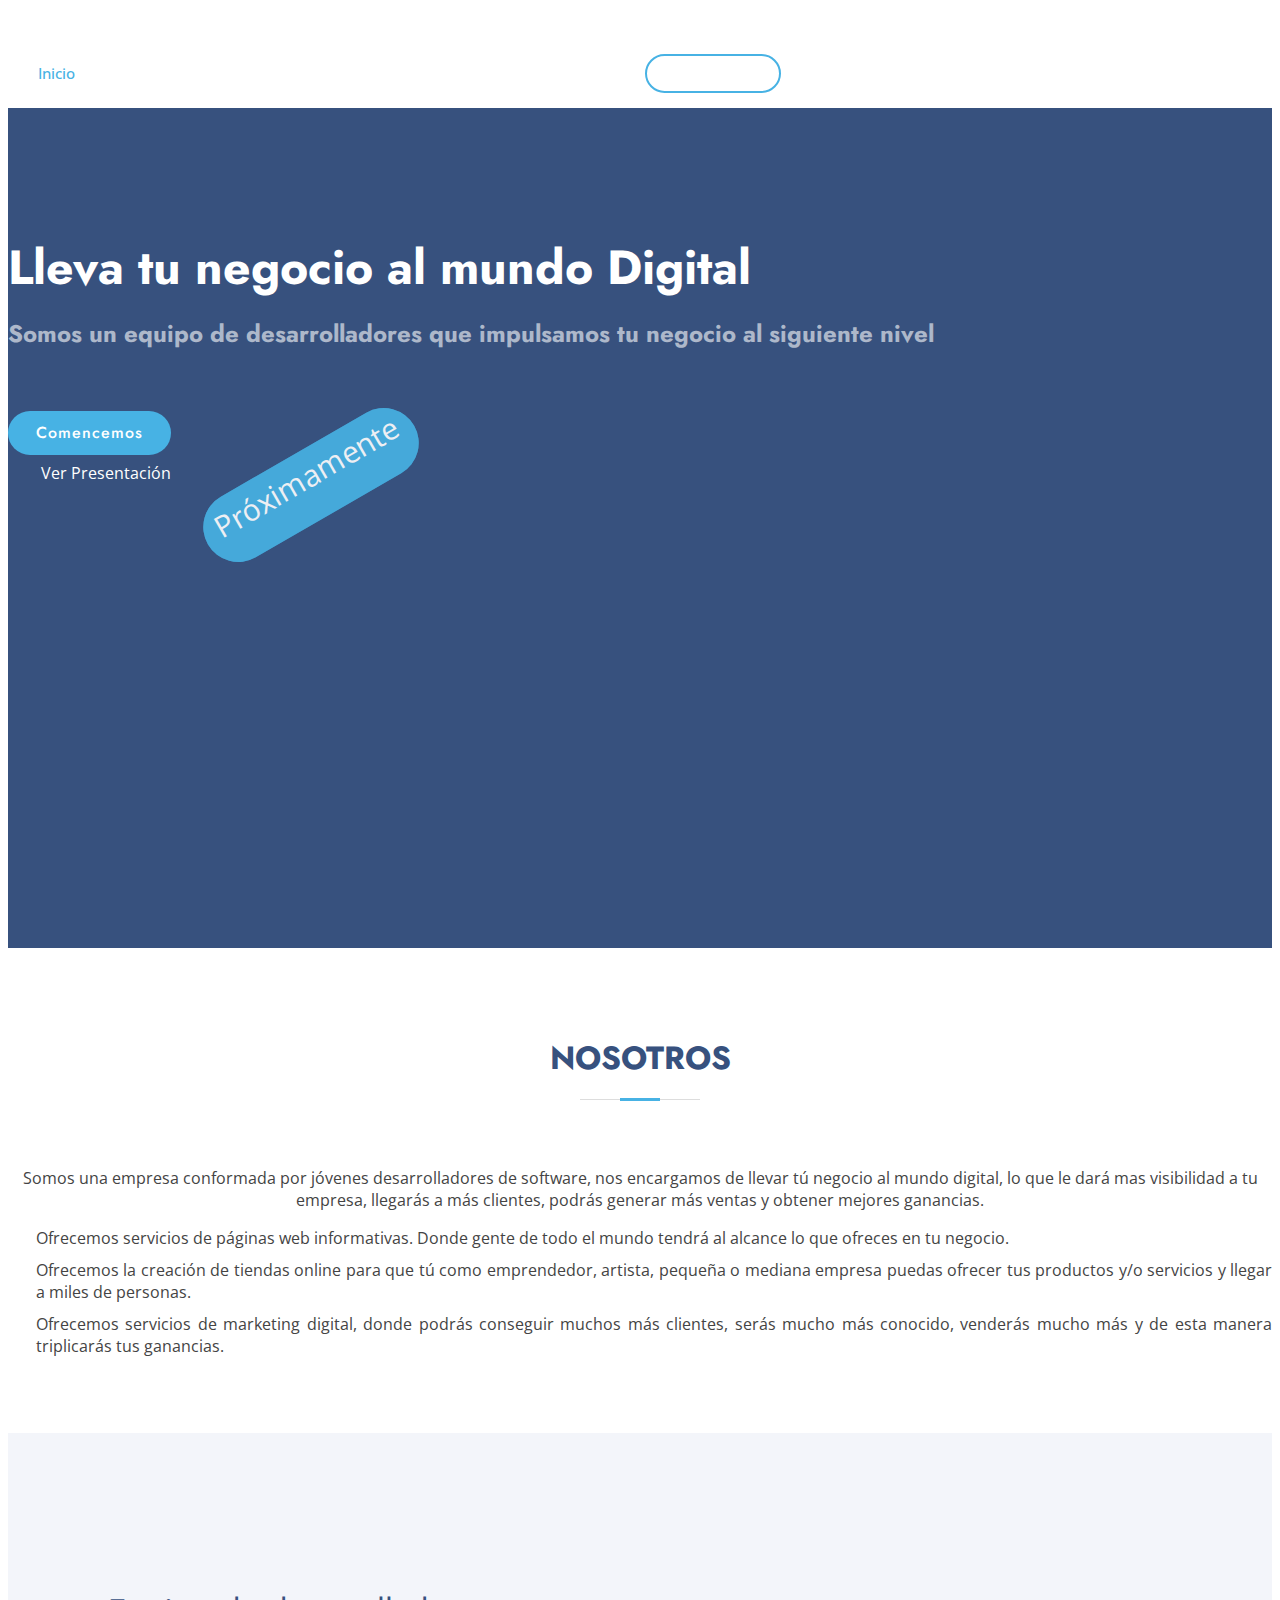
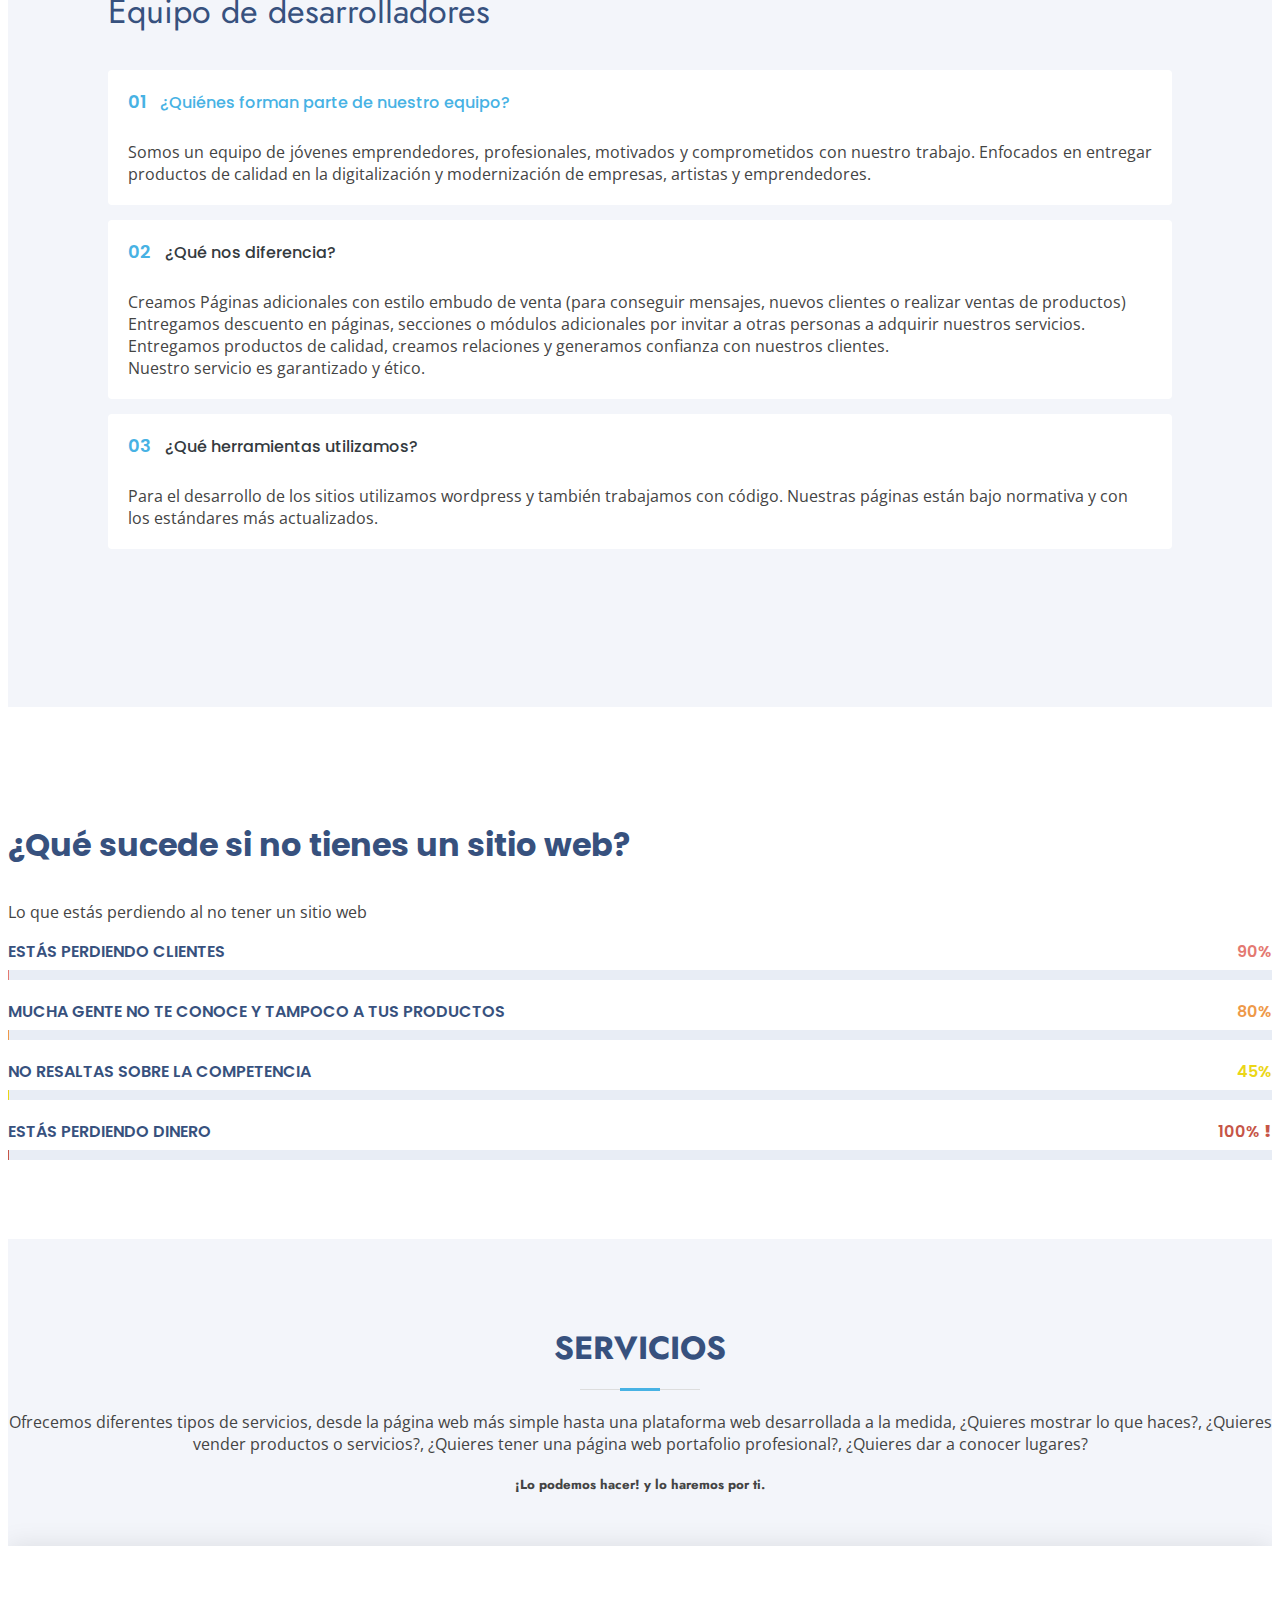
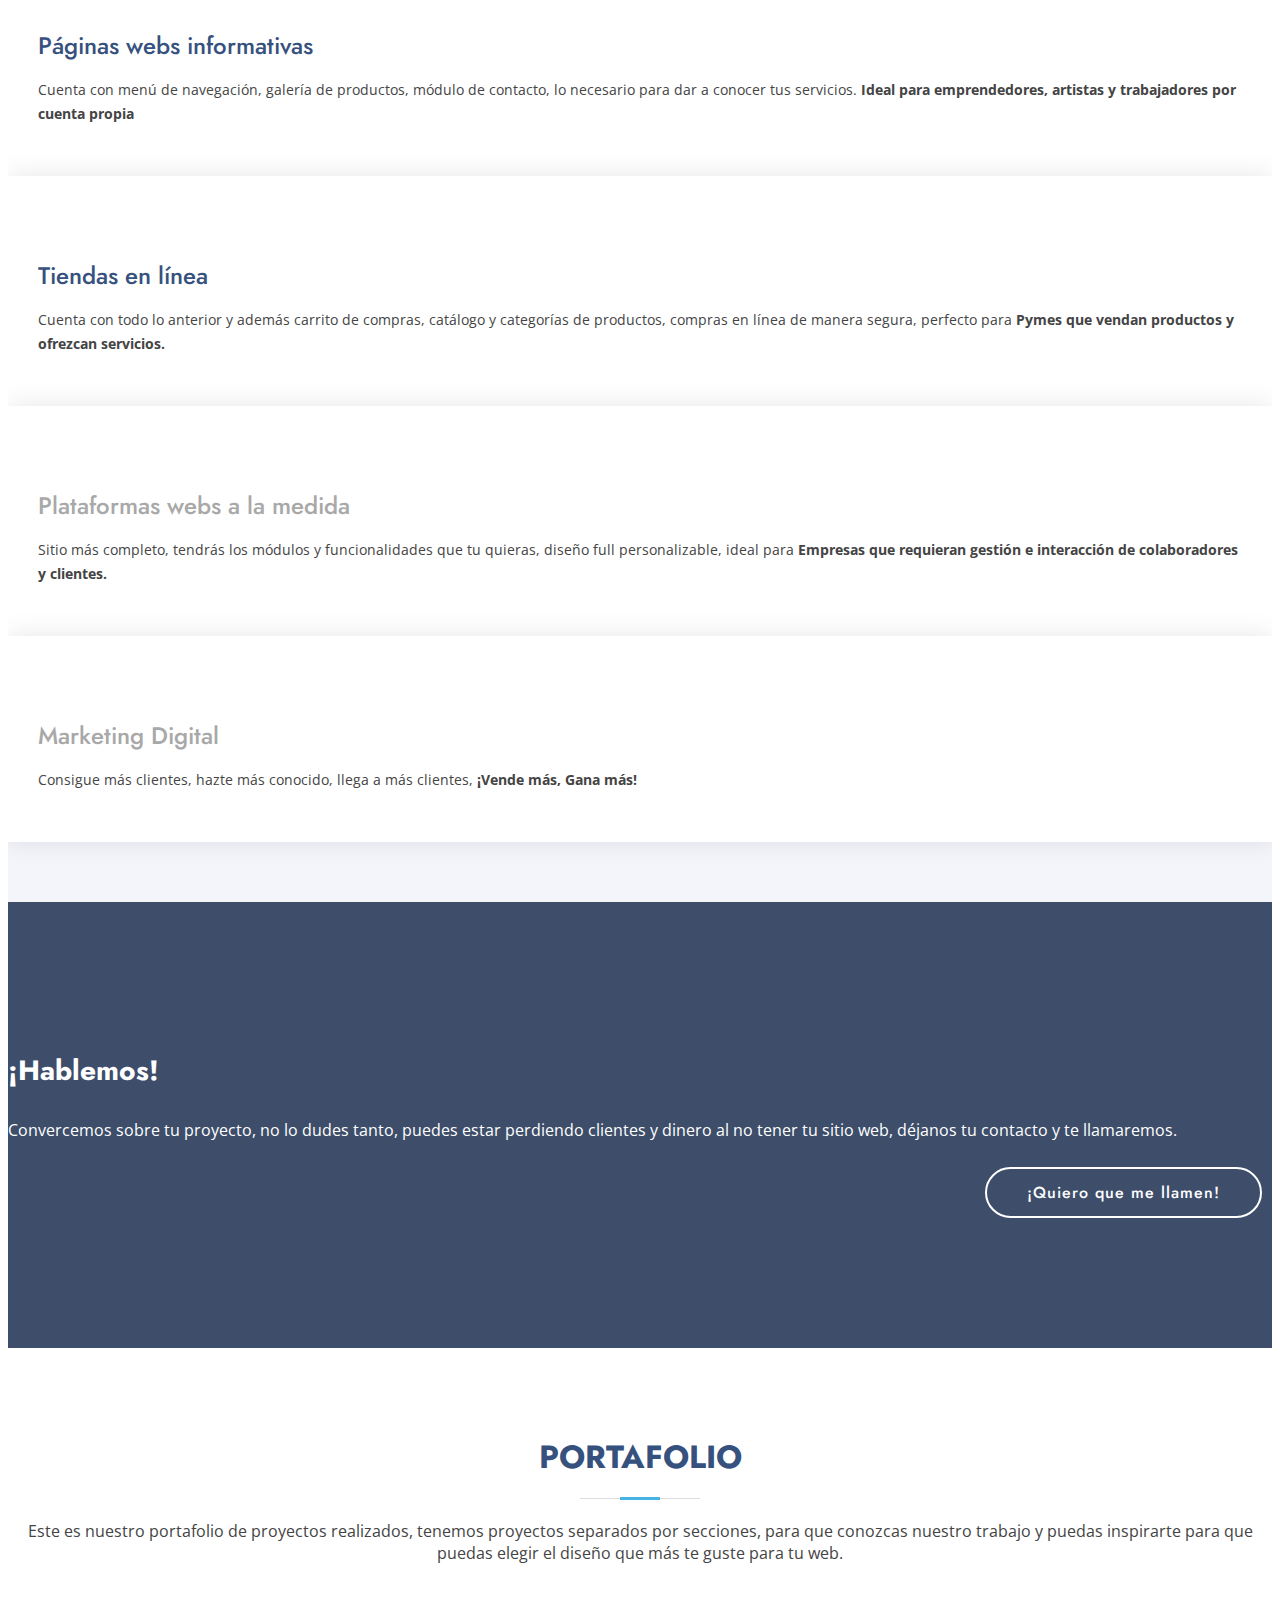
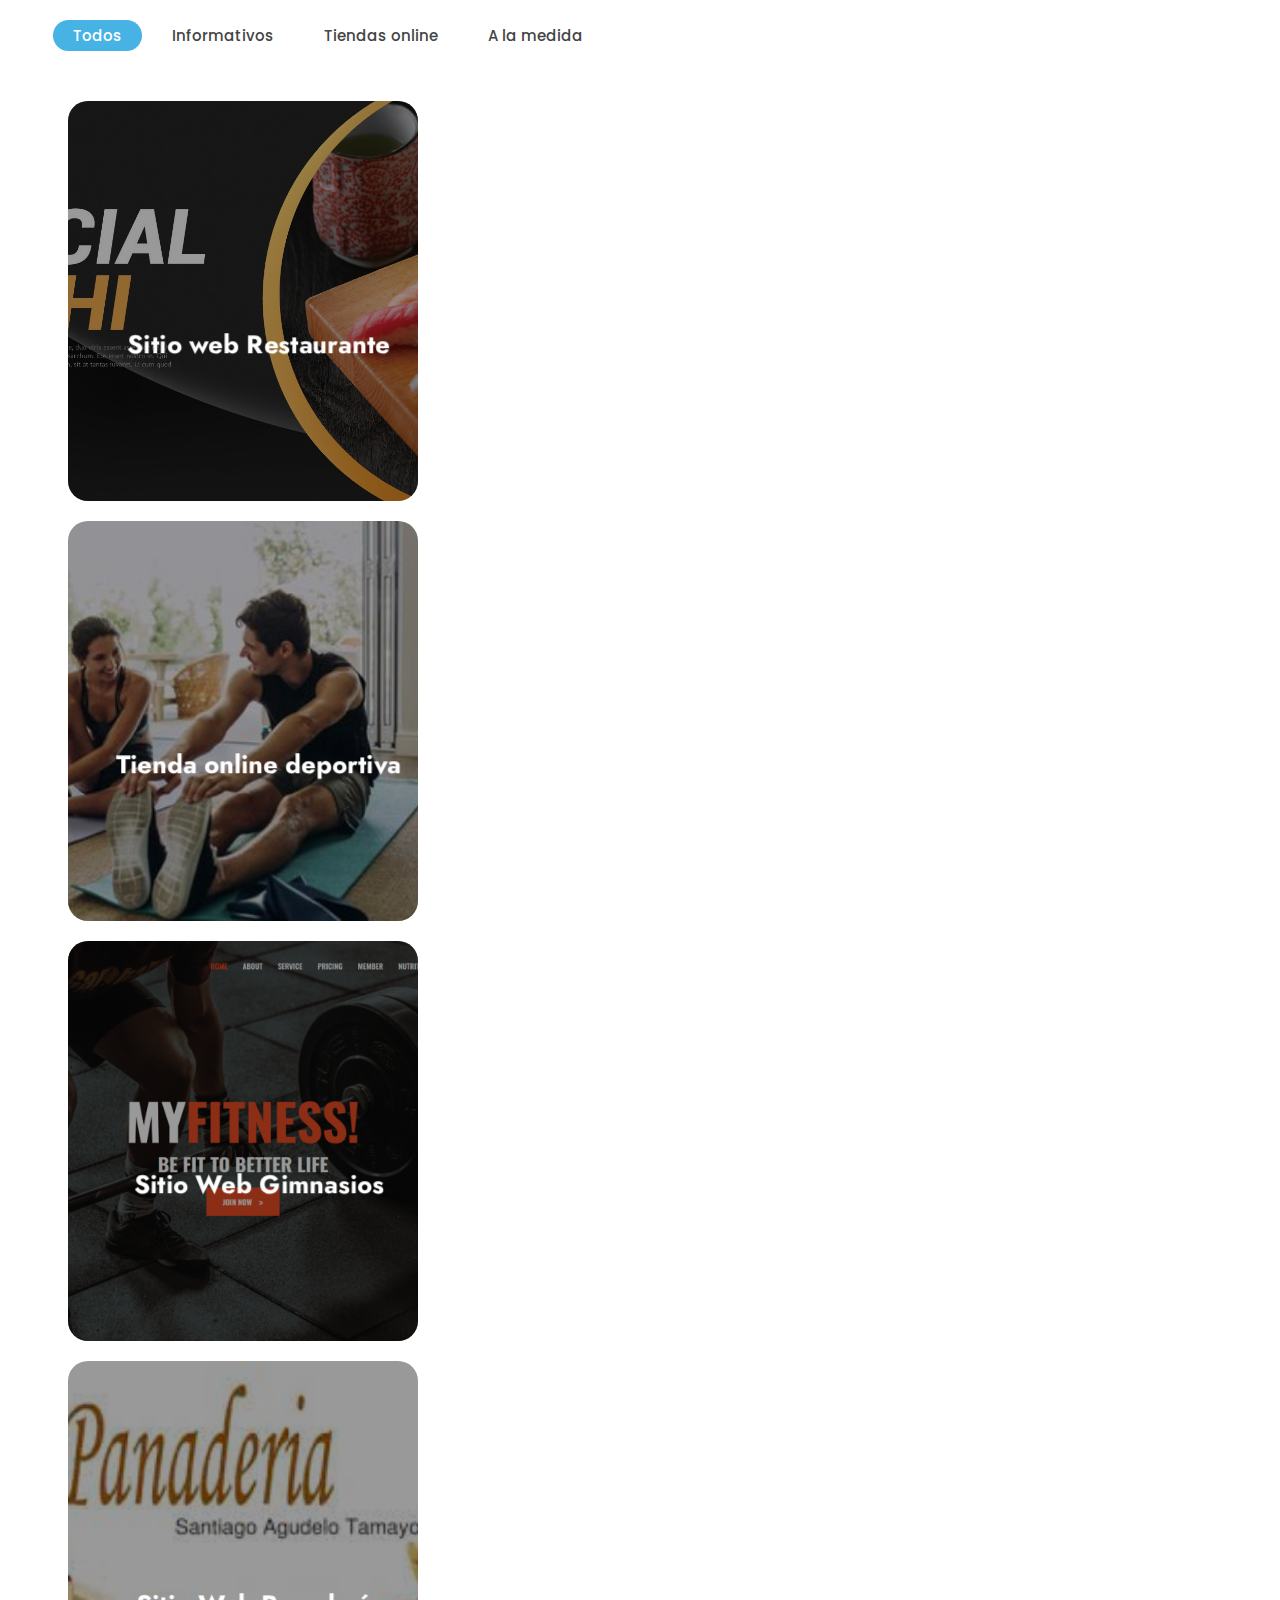
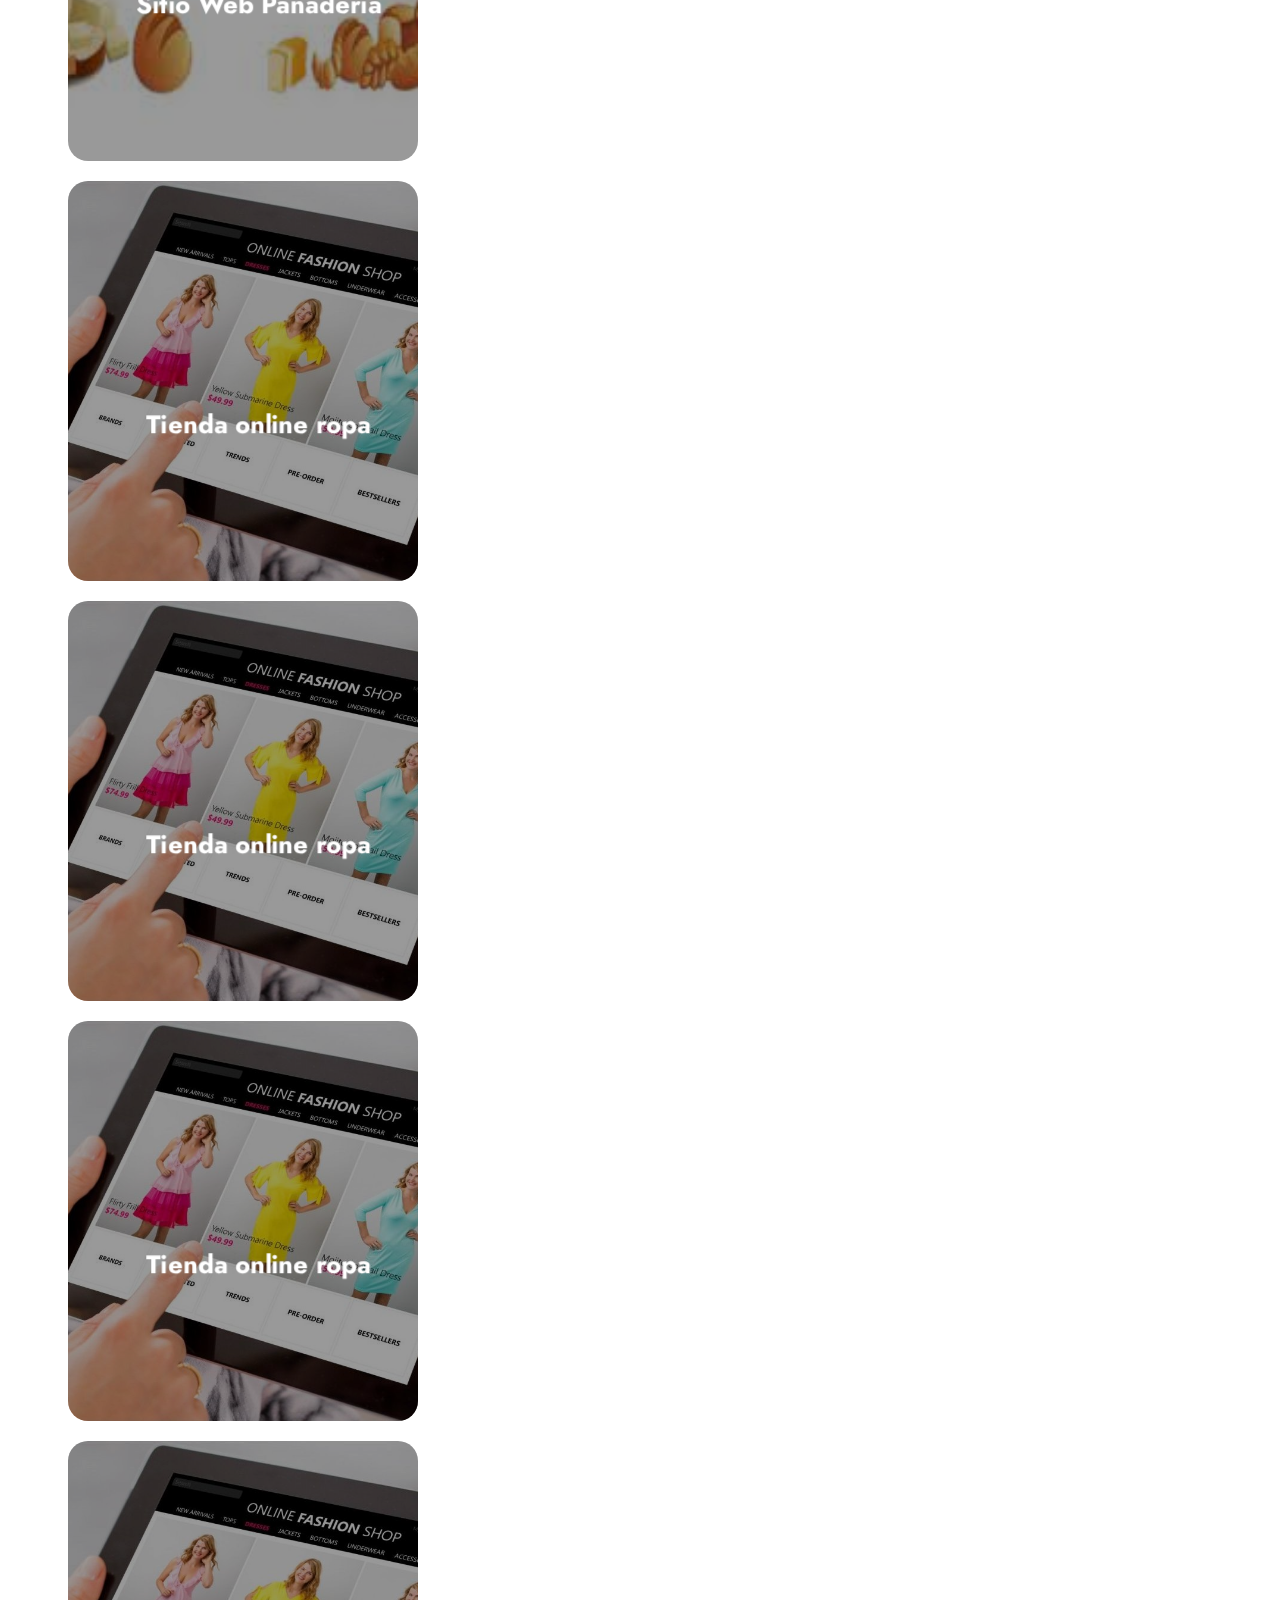
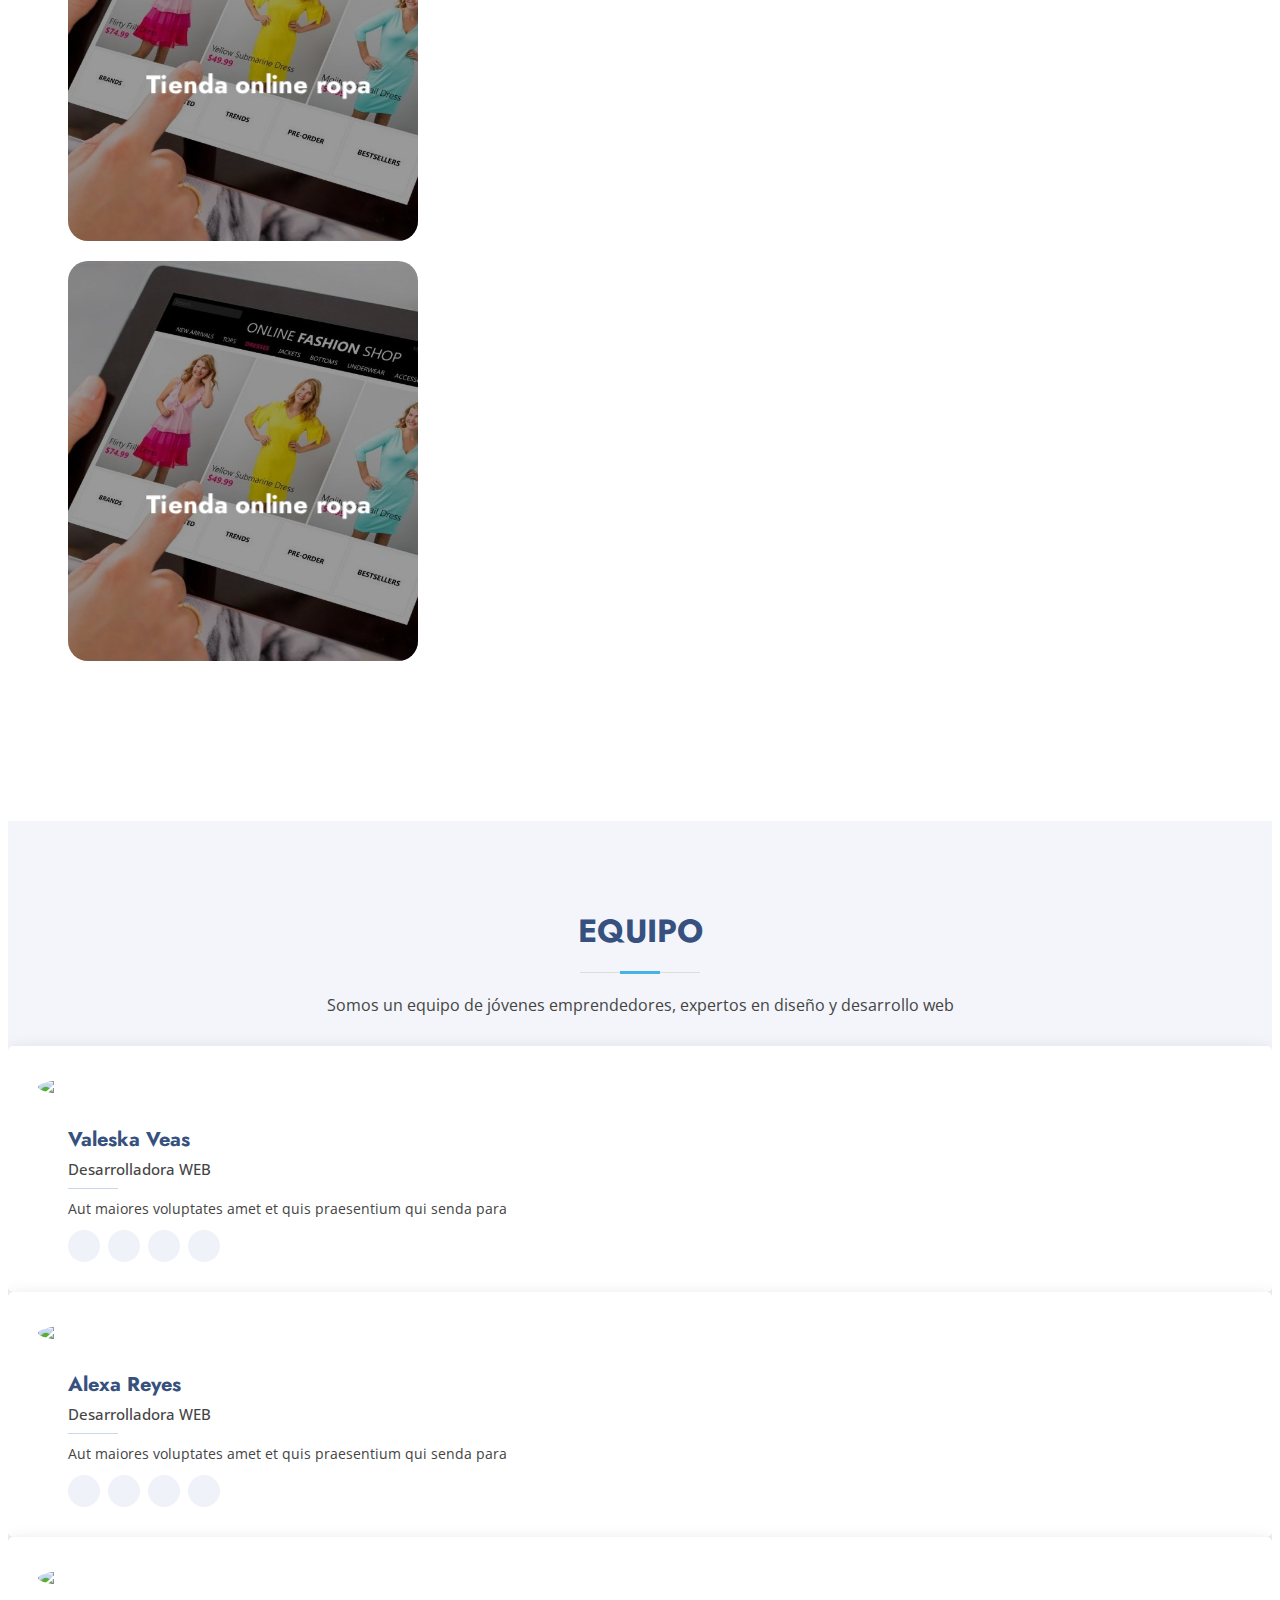
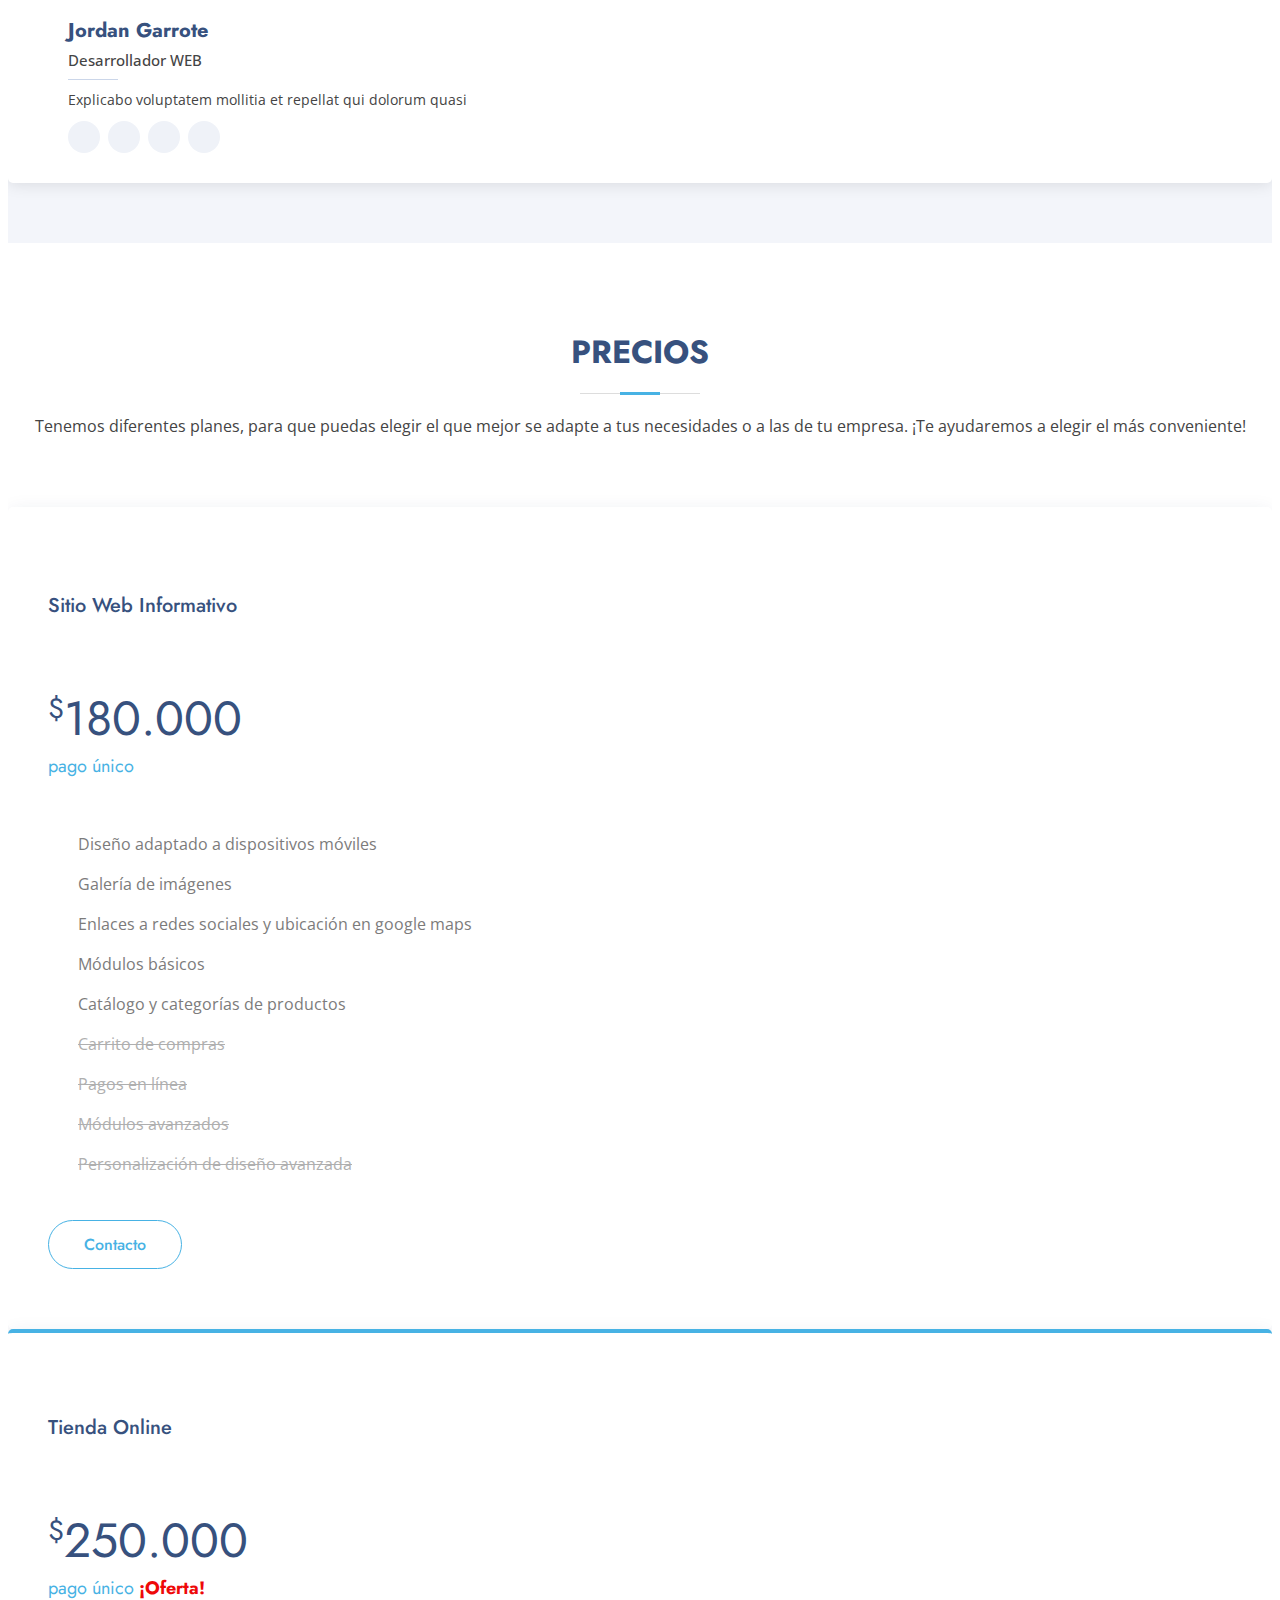
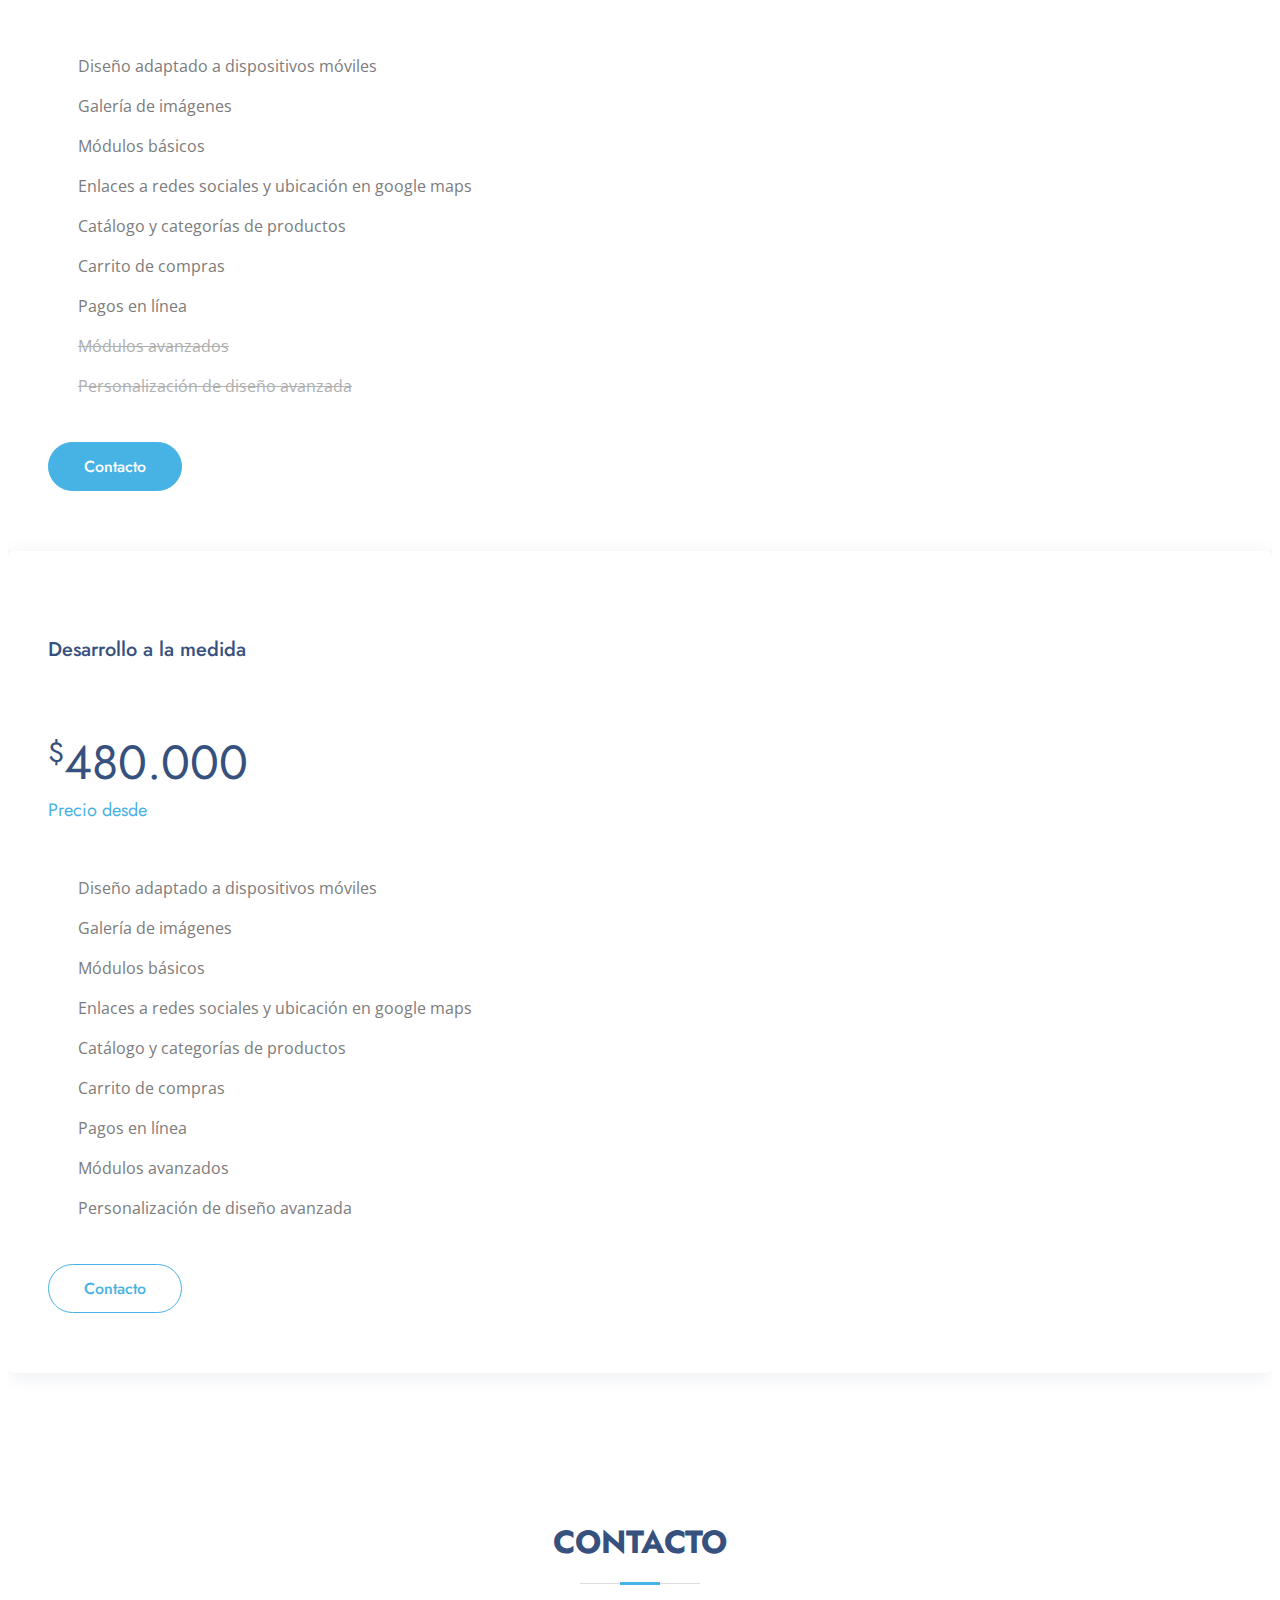
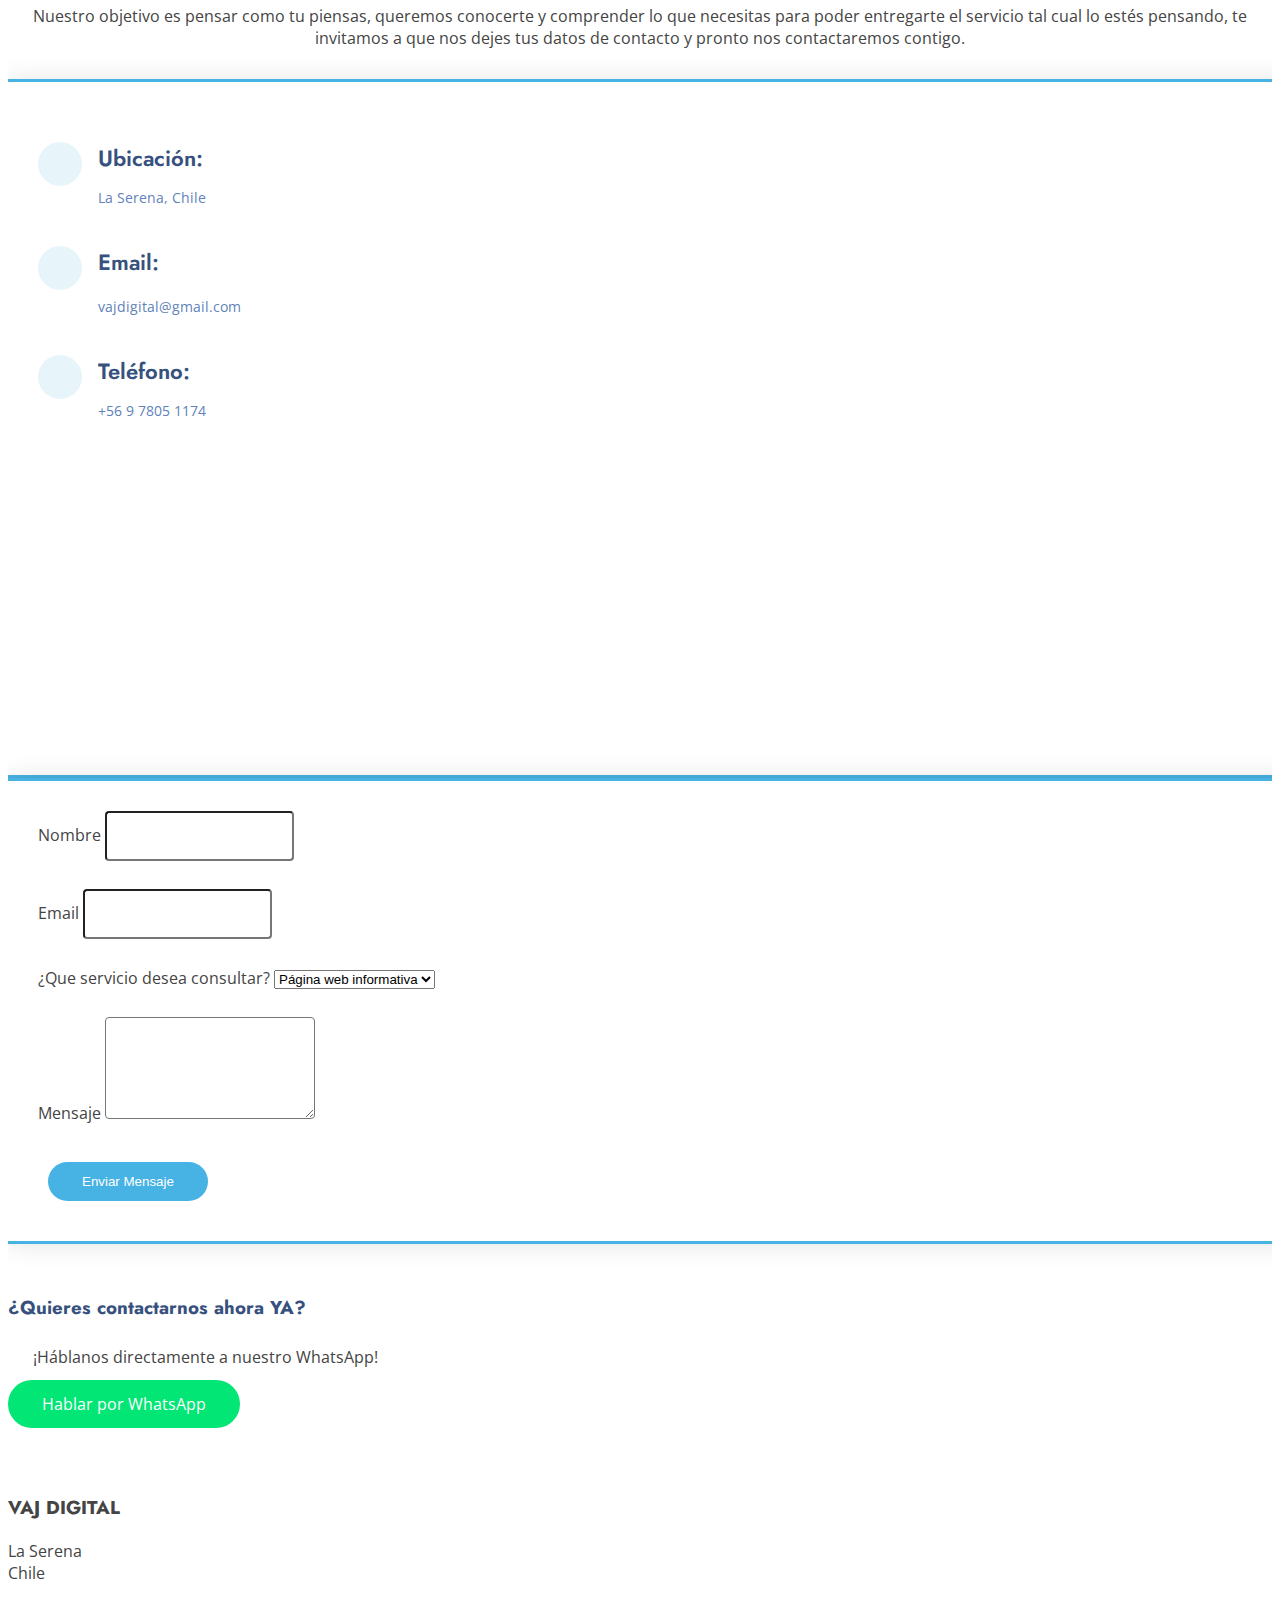
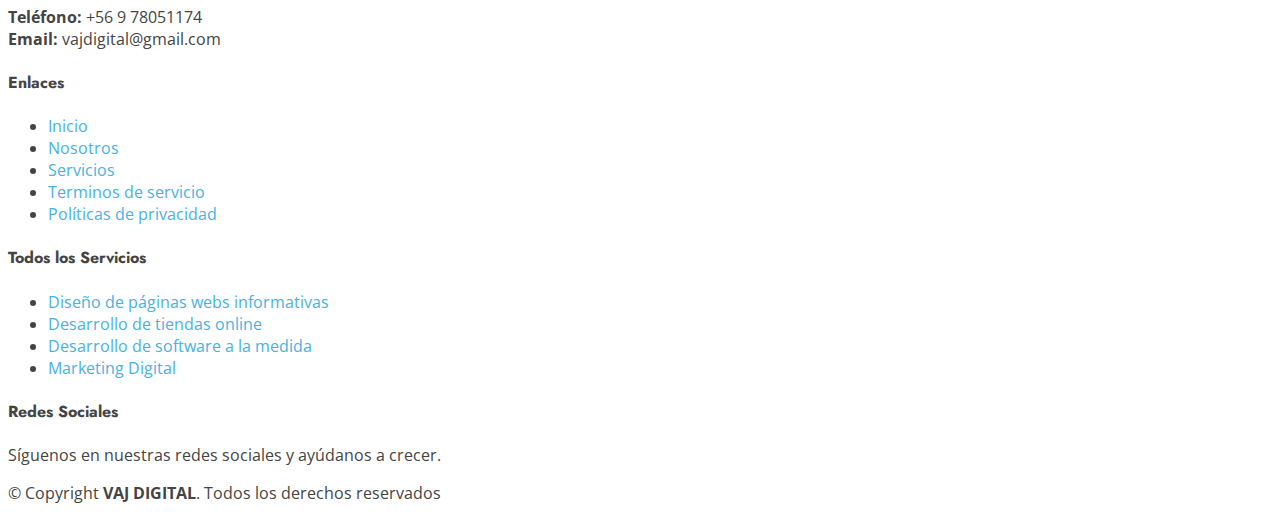
==== commit cef1e83f: "actualizando sección nosotros mobile" ====
--- a/index.html
+++ b/index.html
@@ -14,9 +14,7 @@
     <link href="assets/img/apple-touch-icon.png" rel="apple-touch-icon">
 
     <!-- Google Fonts -->
-    <link
-        href="https://fonts.googleapis.com/css?family=Open+Sans:300,300i,400,400i,600,600i,700,700i|Jost:300,300i,400,400i,500,500i,600,600i,700,700i|Poppins:300,300i,400,400i,500,500i,600,600i,700,700i"
-        rel="stylesheet">
+    <link href="https://fonts.googleapis.com/css?family=Open+Sans:300,300i,400,400i,600,600i,700,700i|Jost:300,300i,400,400i,500,500i,600,600i,700,700i|Poppins:300,300i,400,400i,500,500i,600,600i,700,700i" rel="stylesheet">
 
     <!-- Vendor CSS Files -->
     <link href="assets/vendor/aos/aos.css" rel="stylesheet">
@@ -30,12 +28,6 @@
     <!-- Template Main CSS File -->
     <link href="assets/css/style.css" rel="stylesheet">
 
-    <!-- =======================================================
-  * Template Name: Arsha - v4.3.0
-  * Template URL: https://bootstrapmade.com/arsha-free-bootstrap-html-template-corporate/
-  * Author: BootstrapMade.com
-  * License: https://bootstrapmade.com/license/
-  ======================================================== -->
 </head>
 
 <body>
@@ -55,40 +47,24 @@
                     <li><a class="nav-link scrollto" href="#services">Servicios</a></li>
                     <li><a class="nav-link   scrollto" href="#portfolio">Portafolio</a></li>
                     <li><a class="nav-link scrollto" href="#team">Equipo</a></li>
-                    <li class="dropdown"><a href="#"><span>Drop Down</span> <i class="bi bi-chevron-down"></i></a>
-                        <ul>
-                            <li><a href="#">Drop Down 1</a></li>
-                            <li class="dropdown"><a href="#"><span>Deep Drop Down</span> <i
-                                        class="bi bi-chevron-right"></i></a>
-                                <ul>
-                                    <li><a href="#">Deep Drop Down 1</a></li>
-                                    <li><a href="#">Deep Drop Down 2</a></li>
-                                    <li><a href="#">Deep Drop Down 3</a></li>
-                                    <li><a href="#">Deep Drop Down 4</a></li>
-                                    <li><a href="#">Deep Drop Down 5</a></li>
-                                </ul>
-                            </li>
-                            <li><a href="#">Drop Down 2</a></li>
-                            <li><a href="#">Drop Down 3</a></li>
-                            <li><a href="#">Drop Down 4</a></li>
-                        </ul>
-                    </li>
+                    <li><a class="nav-link scrollto" href="#pricing">Precios</a></li>
                     <li><a class="nav-link scrollto" href="#contact">Contacto</a></li>
                     <li><a class="getstarted scrollto" href="#about">Comencemos</a></li>
                 </ul>
                 <i class="bi bi-list mobile-nav-toggle"></i>
-            </nav><!-- .navbar -->
+            </nav>
+            <!-- .navbar -->
 
         </div>
-    </header><!-- End Header -->
+    </header>
+    <!-- End Header -->
 
     <!-- ======= Hero Section ======= -->
     <section id="hero" class="d-flex align-items-center">
 
         <div class="container">
             <div class="row">
-                <div class="col-lg-6 d-flex flex-column justify-content-center pt-4 pt-lg-0 order-2 order-lg-1"
-                    data-aos="fade-up" data-aos-delay="200">
+                <div class="col-lg-6 d-flex flex-column justify-content-center pt-4 pt-lg-0 order-2 order-lg-1" data-aos="fade-up" data-aos-delay="200">
                     <h1>Lleva tu negocio al mundo Digital</h1>
                     <h2>Somos un equipo de desarrolladores que impulsamos tu negocio al siguiente nivel</h2>
                     <div class="d-flex justify-content-center justify-content-lg-start">
@@ -103,80 +79,71 @@
             </div>
         </div>
 
-    </section><!-- End Hero -->
+    </section>
+    <!-- End Hero -->
 
     <main id="main">
 
         <!-- ======= Cliens Section ======= -->
-        <section id="cliens" class="cliens section-bg">
-            <div class="container">
-
-                <div class="row" data-aos="zoom-in">
-
-                    <div class="col-lg-2 col-md-4 col-6 d-flex align-items-center justify-content-center">
-                        <img src="assets/img/clients/client-1.png" class="img-fluid" alt="">
-                    </div>
-
-                    <div class="col-lg-2 col-md-4 col-6 d-flex align-items-center justify-content-center">
-                        <img src="assets/img/clients/client-2.png" class="img-fluid" alt="">
-                    </div>
-
-                    <div class="col-lg-2 col-md-4 col-6 d-flex align-items-center justify-content-center">
-                        <img src="assets/img/clients/client-3.png" class="img-fluid" alt="">
-                    </div>
-
-                    <div class="col-lg-2 col-md-4 col-6 d-flex align-items-center justify-content-center">
-                        <img src="assets/img/clients/client-4.png" class="img-fluid" alt="">
-                    </div>
-
-                    <div class="col-lg-2 col-md-4 col-6 d-flex align-items-center justify-content-center">
-                        <img src="assets/img/clients/client-5.png" class="img-fluid" alt="">
-                    </div>
-
-                    <div class="col-lg-2 col-md-4 col-6 d-flex align-items-center justify-content-center">
-                        <img src="assets/img/clients/client-6.png" class="img-fluid" alt="">
-                    </div>
-
-                </div>
-
-            </div>
-        </section><!-- End Cliens Section -->
+        <!-- End Cliens Section -->
 
         <!-- ======= About Us Section ======= -->
         <section id="about" class="about">
-            <div class="container" data-aos="fade-up">
+            <div class="container ctn-about" data-aos="fade-up">
 
                 <div class="section-title">
                     <h2>Nosotros</h2>
                 </div>
 
-                <div class="row content" style="margin-left: 100px; margin-right: 100px;">
+                <div class="row content content-full">
 
                     <p style="text-align: center;">
-                        Somos una empresa conformada por jóvenes desarrolladores de software, nos
-                        encargamos de llevar tú negocio al mundo digital, lo que le dará mas visibilidad a tu empresa,
-                        llegarás a más clientes, podrás generar más ventas y obtener mejores ganancias.
+                        Somos una empresa conformada por jóvenes desarrolladores de software, nos encargamos de llevar tú negocio al mundo digital, lo que le dará mas visibilidad a tu empresa, llegarás a más clientes, podrás generar más ventas y obtener mejores ganancias.
                     </p>
                     <ul style="margin-top: auto;">
-                        <li style="text-align: justify;"><i class="ri-check-double-line"></i> Ofrecemos servicios de
-                            páginas web informativas. Donde gente de todo el mundo tendrá al alcance lo que ofreces en
-                            tu
-                            negocio. </li>
-                        <li style="text-align: justify;"><i class="ri-check-double-line"></i> Ofrecemos la creación de
-                            tiendas online para que tú como emprendedor, artista, pequeña o mediana empresa puedas
-                            ofrecer tus productos y/o
-                            servicios y llegar a miles de personas.</li>
-                        <li style="text-align: justify;"><i class="ri-check-double-line"></i> Ofrecemos servicios de
-                            marketing digital, donde podrás conseguir muchos más clientes, serás mucho más conocido,
-                            venderás mucho más y de esta manera triplicarás
-                            tus ganancias. </li>
+                        <li style="text-align: justify;"><i class="ri-check-double-line"></i> Ofrecemos servicios de páginas web informativas. Donde gente de todo el mundo tendrá al alcance lo que ofreces en tu negocio. </li>
+                        <li style="text-align: justify;"><i class="ri-check-double-line"></i> Ofrecemos la creación de tiendas online para que tú como emprendedor, artista, pequeña o mediana empresa puedas ofrecer tus productos y/o servicios y llegar a miles de personas.</li>
+                        <li style="text-align: justify;"><i class="ri-check-double-line"></i> Ofrecemos servicios de marketing digital, donde podrás conseguir muchos más clientes, serás mucho más conocido, venderás mucho más y de esta manera triplicarás tus ganancias. </li>
                     </ul>
 
 
                 </div>
-
-            </div>
-        </section><!-- End About Us Section -->
+                <!-- accordion-mobile  -->
+                <div class="accordion accordion-flush accordion-mobile" id="accordionFlushExample">
+                    <div class="accordion-item">
+                        <h2 class="accordion-header" id="flush-headingOne">
+                            <button class="accordion-button collapsed" type="button" data-bs-toggle="collapse" data-bs-target="#flush-collapseOne" aria-expanded="false" aria-controls="flush-collapseOne">
+          ¿Quienes Somos?
+        </button>
+                        </h2>
+                        <div id="flush-collapseOne" class="accordion-collapse collapse" aria-labelledby="flush-headingOne" data-bs-parent="#accordionFlushExample">
+                            <div class="accordion-body">Somos una empresa conformada por jóvenes desarrolladores de software, nos encargamos de llevar tú negocio al mundo digital, lo que le dará mas visibilidad a tu empresa, llegarás a más clientes, podrás generar más ventas y obtener
+                                mejores ganancias.</div>
+                        </div>
+                    </div>
+                    <div class="accordion-item">
+                        <h2 class="accordion-header" id="flush-headingTwo">
+                            <button class="accordion-button collapsed" type="button" data-bs-toggle="collapse" data-bs-target="#flush-collapseTwo" aria-expanded="false" aria-controls="flush-collapseTwo">
+          ¿Qué ofrecemos?
+        </button>
+                        </h2>
+                        <div id="flush-collapseTwo" class="accordion-collapse collapse" aria-labelledby="flush-headingTwo" data-bs-parent="#accordionFlushExample">
+                            <div class="accordion-body">
+                                <ul style="margin-top: auto;" class="ul-accordion">
+                                    <li style="text-align: justify;" class="li-accordion"><i class="ri-check-double-line"></i> Ofrecemos servicios de páginas web informativas. Donde gente de todo el mundo tendrá al alcance lo que ofreces en tu negocio. </li>
+                                    <li style="text-align: justify;" class="li-accordion"><i class="ri-check-double-line"></i> Ofrecemos la creación de tiendas online para que tú como emprendedor, artista, pequeña o mediana empresa puedas ofrecer tus productos y/o servicios y llegar a miles de personas.</li>
+                                    <li style="text-align: justify;" class="li-accordion"><i class="ri-check-double-line"></i> Ofrecemos servicios de marketing digital, donde podrás conseguir muchos más clientes, serás mucho más conocido, venderás mucho más y de esta manera triplicarás tus ganancias. </li>
+                                </ul>
+                            </div>
+                        </div>
+                    </div>
+
+                </div>
+                <!-- accordion-mobile  -->
+
+            </div>
+        </section>
+        <!-- End About Us Section -->
         <!-- ======= Why Us Section ======= -->
         <section id="why-us" class="why-us section-bg">
             <div class="container-fluid" data-aos="fade-up">
@@ -184,63 +151,45 @@
                 <div class="row">
 
 
-                    <div
-                        class="col-lg-7 d-flex flex-column justify-content-center align-items-stretch  order-2 order-lg-1">
+                    <div class="col-lg-7 d-flex flex-column justify-content-center align-items-stretch  order-2 order-lg-1">
 
                         <div class="content">
                             <h3>Equipo de desarrolladores <strong> </strong></h3>
-                            <p>
-
-                            </p>
+
                         </div>
 
                         <div class="accordion-list">
                             <ul>
                                 <li>
-                                    <a data-bs-toggle="collapse" class="collapse"
-                                        data-bs-target="#accordion-list-1"><span>01</span> ¿Quiénes forman parte de
+                                    <a data-bs-toggle="collapse" class="collapse" data-bs-target="#accordion-list-1"><span>01</span> ¿Quiénes forman parte de
                                         nuestro equipo? <i class="bx bx-chevron-down icon-show"></i><i
                                             class="bx bx-chevron-up icon-close"></i></a>
                                     <div id="accordion-list-1" class="collapse show" data-bs-parent=".accordion-list">
                                         <p style="text-align: justify;">
-                                            Somos un equipo de jóvenes emprendedores, profesionales, motivados y
-                                            comprometidos con nuestro trabajo. Enfocados en entregar productos de
-                                            calidad en la digitalización y modernización de empresas, artistas y
-                                            emprendedores.
+                                            Somos un equipo de jóvenes emprendedores, profesionales, motivados y comprometidos con nuestro trabajo. Enfocados en entregar productos de calidad en la digitalización y modernización de empresas, artistas y emprendedores.
                                         </p>
                                     </div>
                                 </li>
 
                                 <li>
-                                    <a data-bs-toggle="collapse" data-bs-target="#accordion-list-2"
-                                        class="collapsed"><span>02</span> ¿Qué nos diferencia? <i
+                                    <a data-bs-toggle="collapse" data-bs-target="#accordion-list-2" class="collapsed"><span>02</span> ¿Qué nos diferencia? <i
                                             class="bx bx-chevron-down icon-show"></i><i
                                             class="bx bx-chevron-up icon-close"></i></a>
                                     <div id="accordion-list-2" class="collapse" data-bs-parent=".accordion-list">
                                         <p>
-                                            Creamos Páginas adicionales con estilo embudo de venta (para conseguir
-                                            mensajes, nuevos clientes
-                                            o realizar ventas de productos)<br>
-                                            Entregamos descuento en páginas, secciones o módulos adicionales por invitar
-                                            a
-                                            otras personas a adquirir nuestros servicios. <br>
-                                            Entregamos productos de calidad, creamos relaciones y generamos confianza
-                                            con nuestros clientes.<br>
-                                            Nuestro servicio es garantizado y ético.
+                                            Creamos Páginas adicionales con estilo embudo de venta (para conseguir mensajes, nuevos clientes o realizar ventas de productos)<br> Entregamos descuento en páginas, secciones o módulos adicionales por invitar
+                                            a otras personas a adquirir nuestros servicios. <br> Entregamos productos de calidad, creamos relaciones y generamos confianza con nuestros clientes.<br> Nuestro servicio es garantizado y ético.
                                         </p>
                                     </div>
                                 </li>
 
                                 <li>
-                                    <a data-bs-toggle="collapse" data-bs-target="#accordion-list-3"
-                                        class="collapsed"><span>03</span> ¿Qué herramientas utilizamos? <i
+                                    <a data-bs-toggle="collapse" data-bs-target="#accordion-list-3" class="collapsed"><span>03</span> ¿Qué herramientas utilizamos? <i
                                             class="bx bx-chevron-down icon-show"></i><i
                                             class="bx bx-chevron-up icon-close"></i></a>
                                     <div id="accordion-list-3" class="collapse" data-bs-parent=".accordion-list">
                                         <p>
-                                            Para el desarrollo de los sitios utilizamos wordpress y también trabajamos
-                                            con código. Nuestras páginas están bajo normativa y con
-                                            los estándares más actualizados.
+                                            Para el desarrollo de los sitios utilizamos wordpress y también trabajamos con código. Nuestras páginas están bajo normativa y con los estándares más actualizados.
                                         </p>
                                     </div>
                                 </li>
@@ -250,8 +199,7 @@
 
                     </div>
 
-                    <div class="col-lg-5 align-items-stretch order-1 order-lg-2 img"
-                        style='background-image: url("assets/img/why-us.png");' data-aos="zoom-in" data-aos-delay="150">
+                    <div class="col-lg-5 align-items-stretch order-1 order-lg-2 img" style='background-image: url("assets/img/why-us.png");' data-aos="zoom-in" data-aos-delay="150">
                         &nbsp;</div>
                 </div>
 
@@ -278,8 +226,7 @@
                             <div class="progress">
                                 <span class="skill">Estás perdiendo clientes <i class="val valmac">90%</i></span>
                                 <div class="progress-bar-wrap">
-                                    <div class="progress-bar pg1" role="progressbar" aria-valuenow="90"
-                                        aria-valuemin="0" aria-valuemax="100"></div>
+                                    <div class="progress-bar pg1" role="progressbar" aria-valuenow="90" aria-valuemin="0" aria-valuemax="100"></div>
                                 </div>
                             </div>
 
@@ -287,8 +234,7 @@
                                 <span class="skill">Mucha gente no te conoce y tampoco a tus productos <i
                                         class="val valmed">80%</i></span>
                                 <div class="progress-bar-wrap">
-                                    <div class="progress-bar pg2" role="progressbar" aria-valuenow="80"
-                                        aria-valuemin="0" aria-valuemax="100">
+                                    <div class="progress-bar pg2" role="progressbar" aria-valuenow="80" aria-valuemin="0" aria-valuemax="100">
                                     </div>
                                 </div>
                             </div>
@@ -297,8 +243,7 @@
                                 <span class="skill">No resaltas sobre la competencia <i
                                         class="val valmin">45%</i></span>
                                 <div class="progress-bar-wrap">
-                                    <div class="progress-bar pg3" role="progressbar" aria-valuenow="45"
-                                        aria-valuemin="0" aria-valuemax="100">
+                                    <div class="progress-bar pg3" role="progressbar" aria-valuenow="45" aria-valuemin="0" aria-valuemax="100">
                                     </div>
                                 </div>
                             </div>
@@ -307,8 +252,7 @@
                                 <span class="skill">Estás perdiendo dinero <i class="val valmax">100% <b>
                                             !</b></i></span>
                                 <div class="progress-bar-wrap">
-                                    <div class="progress-bar pg4" role="progressbar" aria-valuenow="100"
-                                        aria-valuemin="0" aria-valuemax="100">
+                                    <div class="progress-bar pg4" role="progressbar" aria-valuenow="100" aria-valuemin="0" aria-valuemax="100">
                                     </div>
                                 </div>
                             </div>
@@ -328,9 +272,7 @@
 
                 <div class="section-title">
                     <h2>Servicios</h2>
-                    <p>Ofrecemos diferentes tipos de servicios, desde la página web más simple hasta una plataforma web
-                        desarrollada a la medida, ¿Quieres mostrar lo que haces?, ¿Quieres vender productos o
-                        servicios?, ¿Quieres tener una página web portafolio
+                    <p>Ofrecemos diferentes tipos de servicios, desde la página web más simple hasta una plataforma web desarrollada a la medida, ¿Quieres mostrar lo que haces?, ¿Quieres vender productos o servicios?, ¿Quieres tener una página web portafolio
                         profesional?, ¿Quieres dar a conocer lugares?</p>
                     <h5>¡Lo podemos hacer! y lo haremos por ti.</h5>
                 </div>
@@ -340,31 +282,26 @@
                         <div class="icon-box icon-box-animated">
                             <div class="icon"><i class="bx bx-file"></i></div>
                             <h4><a href="">Páginas webs informativas</a></h4>
-                            <p>Cuenta con menú de navegación, galería de productos, módulo de contacto, lo necesario
-                                para dar a conocer tus servicios. <b>Ideal para emprendedores, artistas y trabajadores
+                            <p>Cuenta con menú de navegación, galería de productos, módulo de contacto, lo necesario para dar a conocer tus servicios. <b>Ideal para emprendedores, artistas y trabajadores
                                     por cuenta propia</b></p>
                         </div>
                     </div>
 
-                    <div class="col-xl-3 col-md-6 d-flex align-items-stretch mt-4 mt-md-0" data-aos="zoom-in"
-                        data-aos-delay="200">
+                    <div class="col-xl-3 col-md-6 d-flex align-items-stretch mt-4 mt-md-0" data-aos="zoom-in" data-aos-delay="200">
                         <div class="icon-box icon-box-animated">
                             <div class="icon"><i class="bx bxl-dribbble"></i></div>
                             <h4><a href="">Tiendas en línea</a></h4>
-                            <p>Cuenta con todo lo anterior y además carrito de compras, catálogo y categorías de
-                                productos, compras en línea de manera segura, perfecto para <b>Pymes que vendan
+                            <p>Cuenta con todo lo anterior y además carrito de compras, catálogo y categorías de productos, compras en línea de manera segura, perfecto para <b>Pymes que vendan
                                     productos y ofrezcan servicios.</b></p>
 
                         </div>
                     </div>
 
-                    <div class="col-xl-3 col-md-6 d-flex align-items-stretch mt-4 mt-xl-0" data-aos="zoom-in"
-                        data-aos-delay="300">
+                    <div class="col-xl-3 col-md-6 d-flex align-items-stretch mt-4 mt-xl-0" data-aos="zoom-in" data-aos-delay="300">
                         <div class="icon-box">
                             <div class="iconp"><i class="bx bx-tachometer"></i></div>
                             <h4><a href="" class="prox">Plataformas webs a la medida</a></h4>
-                            <p>Sitio más completo, tendrás los módulos y funcionalidades que tu quieras, diseño full
-                                personalizable, ideal para <b>Empresas que requieran gestión e interacción de
+                            <p>Sitio más completo, tendrás los módulos y funcionalidades que tu quieras, diseño full personalizable, ideal para <b>Empresas que requieran gestión e interacción de
                                     colaboradores y clientes.</b></p>
 
 
@@ -373,8 +310,7 @@
                         <label for="" class="proximamente">Próximamente</label>
                     </div>
 
-                    <div class="col-xl-3 col-md-6 d-flex align-items-stretch mt-4 mt-xl-0" data-aos="zoom-in"
-                        data-aos-delay="400">
+                    <div class="col-xl-3 col-md-6 d-flex align-items-stretch mt-4 mt-xl-0" data-aos="zoom-in" data-aos-delay="400">
                         <div class="icon-box">
                             <div class="iconp"><i class="bx bx-layer"></i></div>
                             <h4><a href="" class="prox">Marketing Digital</a></h4>
@@ -398,12 +334,11 @@
                 <div class="row">
                     <div class="col-lg-9 text-center text-lg-start">
                         <h3>¡Hablemos!</h3>
-                        <p>Convercemos sobre tu proyecto, no lo dudes tanto, puedes estar perdiendo clientes y dinero al
-                            no tener tu sitio web, dejanos tu contacto y te llamaremos
+                        <p>Convercemos sobre tu proyecto, no lo dudes tanto, puedes estar perdiendo clientes y dinero al no tener tu sitio web, déjanos tu contacto y te llamaremos.
                         </p>
                     </div>
                     <div class="col-lg-3 cta-btn-container text-center">
-                        <a class="cta-btn align-middle" href="#">¡Quiero que me llamen!</a>
+                        <a class="cta-btn align-middle" href="#contact">¡Quiero que me llamen!</a>
                     </div>
                 </div>
 
@@ -417,9 +352,7 @@
 
                 <div class="section-title">
                     <h2>Portafolio</h2>
-                    <p>Este es nuestro portafolio de proyectos realizados, tenemos proyectos separados por secciones,
-                        para que conozcas nuestro trabajo y puedas inspirarte para que puedas elegir el diseño que más
-                        te guste para tu web.</p>
+                    <p>Este es nuestro portafolio de proyectos realizados, tenemos proyectos separados por secciones, para que conozcas nuestro trabajo y puedas inspirarte para que puedas elegir el diseño que más te guste para tu web.</p>
                 </div>
 
                 <ul id="portfolio-flters" class="d-flex justify-content-center" data-aos="fade-up" data-aos-delay="100">
@@ -433,8 +366,7 @@
                     <!-- app1 -->
                     <div class="card__father col-lg-3 col-md-6 portfolio-item filter-app">
                         <div class="card ">
-                            <div class="card__front "
-                                style="background-image: url(assets/img/portfolio/sushi-page.jpg); ">
+                            <div class="card__front " style="background-image: url(assets/img/portfolio/sushi-page.jpg); ">
                                 <div class="bg "></div>
                                 <div class="body__card_front ">
                                     <h2>Sitio web Restaurante</h2>
@@ -443,8 +375,7 @@
                             <div class="card__back ">
                                 <div class="body__card_back ">
                                     <h2>Sushi & Pizzas</h2>
-                                    <p>Lorem ipsum dolor sit amet consectetur adipisicing elit. Pariatur ab quas
-                                        recusandae voluptatum aliquid tempore animi corporis voluptas.</p>
+                                    <p>Tenemos el mejor sushi y las pizzas más sabrosas de la región</p>
                                     <input type="button " value="Leer Más ">
                                 </div>
                             </div>
@@ -453,8 +384,7 @@
                     <!-- web3 -->
                     <div class="card__father col-lg-3 col-md-6 portfolio-item filter-card ">
                         <div class="card ">
-                            <div class="card__front "
-                                style="background-image: url(assets/img/portfolio/sport-page.jpg); ">
+                            <div class="card__front " style="background-image: url(assets/img/portfolio/sport-page.jpg); ">
                                 <div class="bg "></div>
                                 <div class="body__card_front ">
                                     <h2>Tienda online deportiva</h2>
@@ -463,8 +393,7 @@
                             <div class="card__back ">
                                 <div class="body__card_back ">
                                     <h2>Fashions Sports</h2>
-                                    <p>Lorem ipsum dolor sit amet consectetur adipisicing elit. Pariatur ab quas
-                                        recusandae voluptatum aliquid tempore animi corporis voluptas.</p>
+                                    <p>Lorem ipsum dolor sit amet consectetur adipisicing elit. Pariatur ab quas recusandae voluptatum aliquid tempore animi corporis voluptas.</p>
                                     <input type="button " value="Leer Más ">
                                 </div>
                             </div>
@@ -474,8 +403,7 @@
 
                     <div class="card__father col-lg-3 col-md-6 portfolio-item filter-app " ">
                             <div class=" card ">
-                                <div class=" card__front " style=" background-image:
-                        url(assets/img/portfolio/gym-page.jpg); ">
+                                <div class=" card__front " style=" background-image: url(assets/img/portfolio/gym-page.jpg); ">
                                     <div class=" bg "></div>
                                     <div class=" body__card_front ">
                                         <h2>Sitio Web Gimnasios</h2>
@@ -494,8 +422,7 @@
                         <!-- card2 -->
                         <div class=" card__father col-lg-3 col-md-6 portfolio-item filter-app " >
                             <div class=" card ">
-                                <div class=" card__front " style=" background-image:
-                        url(assets/img/portfolio/panaderia-page.jpg); ">
+                                <div class=" card__front " style=" background-image: url(assets/img/portfolio/panaderia-page.jpg); ">
                                     <div class=" bg "></div>
                                     <div class=" body__card_front ">
                                         <h2>Sitio Web Panadería</h2>
@@ -513,8 +440,7 @@
                         <!-- web2 -->
                         <div class=" card__father col-lg-3 col-md-6 portfolio-item filter-card ">
                             <div class=" card ">
-                                <div class=" card__front " style=" background-image:
-                        url(assets/img/portfolio/tienda-ropa.png); ">
+                                <div class=" card__front " style=" background-image: url(assets/img/portfolio/tienda-ropa.png); ">
                                     <div class=" bg "></div>
                                     <div class=" body__card_front ">
                                         <h2>Tienda online ropa</h2>
@@ -532,8 +458,7 @@
                         <!-- app3 -->
                         <div class=" card__father col-lg-3 col-md-6 portfolio-item filter-app ">
                             <div class=" card ">
-                                <div class=" card__front " style=" background-image:
-                        url(assets/img/portfolio/tienda-ropa.png); ">
+                                <div class=" card__front " style=" background-image: url(assets/img/portfolio/tienda-ropa.png); ">
                                     <div class=" bg "></div>
                                     <div class=" body__card_front ">
                                         <h2>Tienda online ropa</h2>
@@ -551,8 +476,7 @@
                         <!-- card1 -->
                         <div class=" card__father col-lg-3 col-md-6 portfolio-item filter-card ">
                             <div class=" card ">
-                                <div class=" card__front " style=" background-image:
-                        url(assets/img/portfolio/tienda-ropa.png); ">
+                                <div class=" card__front " style=" background-image: url(assets/img/portfolio/tienda-ropa.png); ">
                                     <div class=" bg "></div>
                                     <div class=" body__card_front ">
                                         <h2>Tienda online ropa</h2>
@@ -570,8 +494,7 @@
                         <!-- card3 -->
                         <div class=" card__father col-lg-3 col-md-6 portfolio-item filter-card ">
                             <div class=" card ">
-                                <div class=" card__front " style=" background-image:
-                        url(assets/img/portfolio/tienda-ropa.png); ">
+                                <div class=" card__front " style=" background-image: url(assets/img/portfolio/tienda-ropa.png); ">
                                     <div class=" bg "></div>
                                     <div class=" body__card_front ">
                                         <h2>Tienda online ropa</h2>
@@ -589,8 +512,7 @@
                         <!-- web3 -->
                         <div class=" card__father col-lg-3 col-md-6 portfolio-item filter-web ">
                             <div class=" card ">
-                                <div class=" card__front " style=" background-image:
-                        url(assets/img/portfolio/tienda-ropa.png); ">
+                                <div class=" card__front " style=" background-image: url(assets/img/portfolio/tienda-ropa.png); ">
                                     <div class=" bg "></div>
                                     <div class=" body__card_front ">
                                         <h2>Tienda online ropa</h2>
@@ -617,7 +539,7 @@
             <!-- End Portfolio Section -->
 
             <!-- ======= Team Section ======= -->
-            <section id=" team" class=" team section-bg ">
+            <section id=" team " class=" team section-bg ">
                         <div class=" container " data-aos=" fade-up ">
 
                             <div class=" section-title ">
@@ -674,7 +596,7 @@
                                             <span>Desarrollador WEB</span>
                                             <p>Explicabo voluptatem mollitia et repellat qui dolorum quasi</p>
                                             <div class=" social ">
-                                                <a href="https://wa.me/message/53BSSZFM4JDRI1"><i
+                                                <a href="https://wa.me/message/53BSSZFM4JDRI1 "><i
                                                         class=" ri-whatsapp-fill "></i></a>
                                                 <a href=" "><i class=" ri-facebook-fill "></i></a>
                                                 <a href=" "><i class=" ri-instagram-fill "></i></a>
@@ -692,7 +614,7 @@
         <!-- End Team Section -->
 
         <!-- ======= Pricing Section ======= -->
-        <section id="pricing" class=" pricing ">
+        <section id="pricing " class=" pricing ">
             <div class=" container " data-aos=" fade-up ">
 
                 <div class=" section-title ">
@@ -720,7 +642,7 @@
                                 <li class=" na "><i class=" bx bx-x "></i> <span>Personalización de diseño
                                         avanzada</span></li>
                             </ul>
-                            <a href="#contact" class=" buy-btn ">Contacto</a>
+                            <a href="#contact " class=" buy-btn ">Contacto</a>
                         </div>
                     </div>
 
@@ -741,7 +663,7 @@
                                 <li class=" na "><i class=" bx bx-x "></i> <span>Personalización de diseño
                                         avanzada</span></li>
                             </ul>
-                            <a href="#contact" class=" buy-btn ">Contacto</a>
+                            <a href="#contact " class=" buy-btn ">Contacto</a>
                         </div>
                     </div>
 
@@ -761,7 +683,7 @@
                                 <li><i class=" bx bx-check "></i> Módulos avanzados</li>
                                 <li><i class=" bx bx-check "></i> Personalización de diseño avanzada</li>
                             </ul>
-                            <a href="#contact" class=" buy-btn ">Contacto</a>
+                            <a href="#contact " class=" buy-btn ">Contacto</a>
                         </div>
                     </div>
 
@@ -774,100 +696,111 @@
 
 
         <!-- ======= Contact Section ======= -->
-        <section id="contact" class="contact">
-            <div class="container" data-aos="fade-up">
-
-                <div class="section-title">
+        <section id="contact " class="contact ">
+            <div class="container " data-aos="fade-up ">
+
+                <div class="section-title ">
                     <h2>Contacto</h2>
                     <p>Nuestro objetivo es pensar como tu piensas, queremos conocerte y comprender lo que
                         necesitas para poder entregarte el servicio tal cual lo estés pensando, te invitamos
                         a que nos dejes tus datos de contacto y pronto nos contactaremos contigo.</p>
                 </div>
 
-                <div class="row">
-
-                    <div class="col-lg-5 d-flex align-items-stretch">
-                        <div class="info">
-                            <div class="address">
-                                <i class="bi bi-geo-alt"></i>
+                <div class="row ">
+
+                    <div class="col-lg-5 d-flex align-items-stretch ">
+                        <div class="info ">
+                            <div class="address ">
+                                <i class="bi bi-geo-alt "></i>
                                 <h4>Ubicación:</h4>
                                 <p>La Serena, Chile</p>
                             </div>
 
-                            <div class="email">
-                                <i class="bi bi-envelope"></i>
+                            <div class="email ">
+                                <i class="bi bi-envelope "></i>
                                 <h4>Email:</h4>
                                 <p>vajdigital@gmail.com</p>
                             </div>
 
-                            <div class="phone">
-                                <i class="bi bi-phone"></i>
+                            <div class="phone ">
+                                <i class="bi bi-phone "></i>
                                 <h4>Teléfono:</h4>
                                 <p>+56 9 7805 1174</p>
                             </div>
 
                             <iframe
-                                src="https://www.google.com/maps/embed?pb=!1m18!1m12!1m3!1d55336.91927498454!2d-71.27946701310711!3d-29.905849721805595!2m3!1f0!2f0!3f0!3m2!1i1024!2i768!4f13.1!3m3!1m2!1s0x9691b5798d87ffeb%3A0xc87fbb0aca59674f!2sSto%20Domingo%202099%2C%20La%20Serena%2C%20Coquimbo!5e0!3m2!1ses!2scl!4v1627480464457!5m2!1ses!2scl"
-                                frameborder="0" style="border:0; width: 100%; height: 290px;" allowfullscreen></iframe>
-
-                        </div>
-
-                    </div>
-
-                    <div class="col-lg-7 mt-5 mt-lg-0 d-flex align-items-stretch">
-                        <form action="forms/contact.php" method="post" role="form" class="php-email-form">
-                            <div class="row">
-                                <div class="form-group col-md-6">
-                                    <label for="name">Nombre</label>
-                                    <input type="text" name="name" class="form-control" id="name" required>
-                                </div>
-                                <div class="form-group col-md-6">
-                                    <label for="name">Email</label>
-                                    <input type="email" class="form-control" name="email" id="email" required>
-                                </div>
-                            </div>
-                            <div class="form-group">
-                                <label for="name">¿Que servicio desea consultar?</label>
-                                <select class="form-select" name="subject" id="subject"
-                                    aria-label="Default select example" required>
+                                src="https://www.google.com/maps/embed?pb=!1m18!1m12!1m3!1d55336.91927498454!2d-71.27946701310711!3d-29.905849721805595!2m3!1f0!2f0!3f0!3m2!1i1024!2i768!4f13.1!3m3!1m2!1s0x9691b5798d87ffeb%3A0xc87fbb0aca59674f!2sSto%20Domingo%202099%2C%20La%20Serena%2C%20Coquimbo!5e0!3m2!1ses!2scl!4v1627480464457!5m2!1ses!2scl "
+                                frameborder="0 " style="border:0; width: 100%; height: 290px; " allowfullscreen></iframe>
+
+                        </div>
+
+                    </div>
+
+                    <div class="col-lg-7 mt-5 mt-lg-0 d-flex align-items-stretch ">
+                        <form action="forms/contact.php " method="post " role="form " class="php-email-form ">
+                            <div class="row ">
+                                <div class="form-group col-md-6 ">
+                                    <label for="name ">Nombre</label>
+                                    <input type="text " name="name " class="form-control " id="name " required>
+                                </div>
+                                <div class="form-group col-md-6 ">
+                                    <label for="name ">Email</label>
+                                    <input type="email " class="form-control " name="email " id="email " required>
+                                </div>
+                            </div>
+                            <div class="form-group ">
+                                <label for="name ">¿Que servicio desea consultar?</label>
+                                <select class="form-select " name="subject " id="subject "
+                                    aria-label="Default select example " required>
                                     <option selected>Página web informativa</option>
-                                    <option value="1">Tienda Online</option>
-                                    <option value="2" disabled>Sitio a la medida</option>
-                                    <option value="2" disabled>Marketing Digital</option>
-                                    <option value="3">Aún no lo decido</option>
+                                    <option value="1 ">Tienda Online</option>
+                                    <option value="2 " disabled>Sitio a la medida</option>
+                                    <option value="2 " disabled>Marketing Digital</option>
+                                    <option value="3 ">Aún no lo decido</option>
                                 </select>
                             </div>
-                            <div class="form-group">
-                                <label for="name">Mensaje</label>
-                                <textarea class="form-control" name="message" rows="10" required></textarea>
-                            </div>
-                            <div class="my-3">
-                                <div class="loading">cargando</div>
-                                <div class="error-message"></div>
-                                <div class="sent-message">Hemos recibido tu mensaje, pronto nos
+                            <div class="form-group ">
+                                <label for="name ">Mensaje</label>
+                                <textarea class="form-control " name="message " rows="5 " required></textarea>
+                            </div>
+                            <div class="my-3 ">
+                                <div class="loading ">cargando</div>
+                                <div class="error-message "></div>
+                                <div class="sent-message ">Hemos recibido tu mensaje, pronto nos
                                     contactaremos contigo</div>
                             </div>
-                            <div class="text-center"><button type="submit">Enviar Mensaje</button></div>
+                            <div class="text-center ">
+                                <button type="submit " class="btn-form ">Enviar Mensaje</button>
+
+                            </div>
+
                         </form>
-                    </div>
-
-                </div>
+
+                    </div>
+                    <div class="form-group text-center ctn-wsp ">
+                        <h3>¿Quieres contactarnos ahora YA?</h3>
+                        <p>¡Háblanos directamente a nuestro WhatsApp!</p>
+                        <a href="https://wa.me/message/53BSSZFM4JDRI1 " target="blank " class=" btn-wsp ">Hablar
+                            por WhatsApp</a>
+                    </div>
+
+                </div>
+
 
             </div>
         </section><!-- End Contact Section -->
 
     </main><!-- End #main -->
-
     <!-- ======= Footer ======= -->
-    <footer id="footer">
-
-
-
-        <div class="footer-top">
-            <div class="container">
-                <div class="row">
-
-                    <div class="col-lg-3 col-md-6 footer-contact">
+    <footer id="footer ">
+
+
+
+        <div class="footer-top ">
+            <div class="container ">
+                <div class="row ">
+
+                    <div class="col-lg-3 col-md-6 footer-contact ">
                         <h3>VAJ DIGITAL</h3>
                         <p>
                             La Serena <br>
@@ -877,38 +810,38 @@
                         </p>
                     </div>
 
-                    <div class="col-lg-3 col-md-6 footer-links">
+                    <div class="col-lg-3 col-md-6 footer-links ">
                         <h4>Enlaces</h4>
                         <ul>
-                            <li><i class="bx bx-chevron-right"></i> <a href="#">Inicio</a></li>
-                            <li><i class="bx bx-chevron-right"></i> <a href="#about">Nosotros</a></li>
-                            <li><i class="bx bx-chevron-right"></i> <a href="#services">Servicios</a></li>
-                            <li><i class="bx bx-chevron-right"></i> <a href="#">Terminos de servicio</a></li>
-                            <li><i class="bx bx-chevron-right"></i> <a href="#">Políticas de privacidad</a></li>
+                            <li><i class="bx bx-chevron-right "></i> <a href="# ">Inicio</a></li>
+                            <li><i class="bx bx-chevron-right "></i> <a href="#about ">Nosotros</a></li>
+                            <li><i class="bx bx-chevron-right "></i> <a href="#services ">Servicios</a></li>
+                            <li><i class="bx bx-chevron-right "></i> <a href="# ">Terminos de servicio</a></li>
+                            <li><i class="bx bx-chevron-right "></i> <a href="# ">Políticas de privacidad</a></li>
                         </ul>
                     </div>
 
-                    <div class="col-lg-3 col-md-6 footer-links">
+                    <div class="col-lg-3 col-md-6 footer-links ">
                         <h4>Todos los Servicios</h4>
                         <ul>
-                            <li><i class="bx bx-chevron-right"></i> <a href="#">Diseño de páginas webs informativas</a>
+                            <li><i class="bx bx-chevron-right "></i> <a href="# ">Diseño de páginas webs informativas</a>
                             </li>
-                            <li><i class="bx bx-chevron-right"></i> <a href="#">Desarrollo de tiendas online</a></li>
-                            <li><i class="bx bx-chevron-right"></i> <a href="#">Desarrollo de software a la medida</a>
+                            <li><i class="bx bx-chevron-right "></i> <a href="# ">Desarrollo de tiendas online</a></li>
+                            <li><i class="bx bx-chevron-right "></i> <a href="# ">Desarrollo de software a la medida</a>
                             </li>
-                            <li><i class="bx bx-chevron-right"></i> <a href="#">Marketing Digital</a></li>
+                            <li><i class="bx bx-chevron-right "></i> <a href="# ">Marketing Digital</a></li>
                         </ul>
                     </div>
 
-                    <div class="col-lg-3 col-md-6 footer-links">
+                    <div class="col-lg-3 col-md-6 footer-links ">
                         <h4>Redes Sociales</h4>
                         <p>Síguenos en nuestras redes sociales y ayúdanos a crecer.</p>
-                        <div class="social-links mt-3">
-                            <a href="https://wa.me/message/53BSSZFM4JDRI1" class="whatsapp"><i
-                                    class="bx bxl-whatsapp"></i></a>
-                            <a href="#" class="facebook"><i class="bx bxl-facebook"></i></a>
-                            <a href="#" class="instagram"><i class="bx bxl-instagram"></i></a>
-                            <a href="#" class="linkedin"><i class="bx bxl-linkedin"></i></a>
+                        <div class="social-links mt-3 ">
+                            <a href="https://wa.me/message/53BSSZFM4JDRI1 " class="whatsapp "><i
+                                    class="bx bxl-whatsapp "></i></a>
+                            <a href="# " class="facebook "><i class="bx bxl-facebook "></i></a>
+                            <a href="# " class="instagram "><i class="bx bxl-instagram "></i></a>
+                            <a href="# " class="linkedin "><i class="bx bxl-linkedin "></i></a>
                         </div>
                     </div>
 
@@ -916,9 +849,16 @@
             </div>
         </div>
 
-        <div class="container footer-bottom clearfix">
-            <div class="copyright">
+        <div class="container footer-bottom clearfix ">
+            <div class="copyright ">
                 &copy; Copyright <strong><span>VAJ DIGITAL</span></strong>. Todos los derechos reservados
+            </div>
+            <div class="credits ">
+                <!-- All the links in the footer should remain intact. -->
+                <!-- You can delete the links only if you purchased the pro version. -->
+                <!-- Licensing information: https://bootstrapmade.com/license/ -->
+                <!-- Purchase the pro version with working PHP/AJAX contact form: https://bootstrapmade.com/arsha-free-bootstrap-html-template-corporate/ -->
+
             </div>
 
 
@@ -926,21 +866,21 @@
         </div>
     </footer><!-- End Footer -->
 
-    <div id="preloader"></div>
-    <a href="#" class="back-to-top d-flex align-items-center justify-content-center"><i
-            class="bi bi-arrow-up-short"></i></a>
+    <div id="preloader "></div>
+    <a href="# " class="back-to-top d-flex align-items-center justify-content-center "><i
+            class="bi bi-arrow-up-short "></i></a>
 
     <!-- Vendor JS Files -->
-    <script src="assets/vendor/aos/aos.js"></script>
-    <script src="assets/vendor/bootstrap/js/bootstrap.bundle.min.js"></script>
-    <script src="assets/vendor/glightbox/js/glightbox.min.js"></script>
-    <script src="assets/vendor/isotope-layout/isotope.pkgd.min.js"></script>
-    <script src="assets/vendor/php-email-form/validate.js"></script>
-    <script src="assets/vendor/swiper/swiper-bundle.min.js"></script>
-    <script src="assets/vendor/waypoints/noframework.waypoints.js"></script>
+    <script src="assets/vendor/aos/aos.js "></script>
+    <script src="assets/vendor/bootstrap/js/bootstrap.bundle.min.js "></script>
+    <script src="assets/vendor/glightbox/js/glightbox.min.js "></script>
+    <script src="assets/vendor/isotope-layout/isotope.pkgd.min.js "></script>
+    <script src="assets/vendor/php-email-form/validate.js "></script>
+    <script src="assets/vendor/swiper/swiper-bundle.min.js "></script>
+    <script src="assets/vendor/waypoints/noframework.waypoints.js "></script>
 
     <!-- Template Main JS File -->
-    <script src="assets/js/main.js"></script>
+    <script src="assets/js/main.js "></script>
 
 </body>
 
--- a/assets/css/style.css
+++ b/assets/css/style.css
@@ -1,15 +1,3 @@
-/**
-* Template Name: Arsha - v4.3.0
-* Template URL: https://bootstrapmade.com/arsha-free-bootstrap-html-template-corporate/
-* Author: BootstrapMade.com
-* License: https://bootstrapmade.com/license/
-*/
-
-
-/*--------------------------------------------------------------
-# General
---------------------------------------------------------------*/
-
 body {
     font-family: "Open Sans", sans-serif;
     color: #444444;
@@ -589,55 +577,26 @@
 # Cliens
 --------------------------------------------------------------*/
 
-.cliens {
-    padding: 12px 0;
-    text-align: center;
-}
-
-.cliens img {
-    max-width: 45%;
-    transition: all 0.4s ease-in-out;
-    display: inline-block;
-    padding: 15px 0;
-    filter: grayscale(100);
-}
-
-.cliens img:hover {
-    filter: none;
-    transform: scale(1.1);
-}
-
-@media (max-width: 768px) {
-    .cliens img {
-        max-width: 40%;
-    }
-}
-
 
 /*--------------------------------------------------------------
 # About Us
 --------------------------------------------------------------*/
 
-.about .content h3 {
-    font-weight: 600;
-    font-size: 26px;
-}
-
-.about .content ul {
+.content ul {
     list-style: none;
     padding: 0;
 }
 
-.about .content ul li {
+.content ul li {
     padding-left: 28px;
     position: relative;
 }
 
-.about .content ul li+li {
+.content ul li+li {
     margin-top: 10px;
 }
 
-.about .content ul i {
+.content ul i {
     position: absolute;
     left: 0;
     top: 2px;
@@ -646,31 +605,23 @@
     line-height: 1;
 }
 
+.li-accordion {
+    list-style: none;
+}
+
+.li-accordion i {
+    color: #47b2e4;
+}
+
 .about .content p:last-child {
     margin-bottom: 0;
 }
 
-.about .content .btn-learn-more {
-    font-family: "Poppins", sans-serif;
-    font-weight: 500;
-    font-size: 14px;
-    letter-spacing: 1px;
-    display: inline-block;
-    padding: 12px 32px;
-    border-radius: 4px;
-    transition: 0.3s;
-    line-height: 1;
-    color: #47b2e4;
-    -webkit-animation-delay: 0.8s;
-    animation-delay: 0.8s;
-    margin-top: 6px;
-    border: 2px solid #47b2e4;
-}
-
-.about .content .btn-learn-more:hover {
-    background: #47b2e4;
-    color: #fff;
-    text-decoration: none;
+@media (max-width: 1024px) {
+    .content {
+        margin: 10px;
+        display: none;
+    }
 }
 
 
@@ -775,6 +726,10 @@
     display: none;
 }
 
+.accordion-mobile {
+    display: none;
+}
+
 @media (max-width: 1024px) {
     .why-us .content,
     .why-us .accordion-list {
@@ -792,6 +747,9 @@
     }
     .why-us .accordion-list {
         padding-bottom: 30px;
+    }
+    .accordion-mobile {
+        display: block;
     }
 }
 
@@ -853,19 +811,22 @@
     float: right;
     font-style: normal;
 }
+
 .skills .progress .skill .valmac {
-    color: rgb(201, 77, 6);
-}
+    color: #E47971;
+}
+
 .skills .progress .skill .valmin {
     color: rgb(235, 214, 23);
 }
+
 .skills .progress .skill .valmed {
-    color: rgb(201, 133, 6);
-}
+    color: #EE9949;
+}
+
 .skills .progress .skill .valmax {
-    color: rgb(201, 6, 6);
-}
-
+    color: #C65547;
+}
 
 .skills .progress-bar-wrap {
     background: #e8edf5;
@@ -877,19 +838,22 @@
     height: 10px;
     transition: .9s;
     color: #4668a2;
-    
-}
-.pg1{
-    background: rgb(201, 77, 6);
-}
-.pg2{
-    background: rgb(201, 133, 6);
-}
-.pg3{
+}
+
+.pg1 {
+    background: #E47971;
+}
+
+.pg2 {
+    background: #EE9949;
+}
+
+.pg3 {
     background: rgb(235, 214, 23);
 }
-.pg4{
-    background: rgb(201, 6, 6) ;
+
+.pg4 {
+    background: #C65547;
 }
 
 
@@ -906,11 +870,9 @@
     padding: 50px 30px;
     transition: all ease-in-out 0.4s;
     background: #fff;
-    
-    
-}
-
-.services .proximamente{
+}
+
+.services .proximamente {
     color: white;
     font-size: 30px;
     background: #47b2e4;
@@ -922,7 +884,6 @@
     padding: 5px 15px;
     border-radius: 50px;
     opacity: .7;
-  
 }
 
 .services .icon-box .icon {
@@ -934,7 +895,8 @@
     font-size: 36px;
     transition: 0.3s;
 }
-.services .icon-box .iconp{
+
+.services .icon-box .iconp {
     color: rgb(168, 168, 168);
     font-size: 36px;
     transition: 0.3s;
@@ -945,7 +907,8 @@
     margin-bottom: 15px;
     font-size: 24px;
 }
-.prox{
+
+.prox {
     color: rgb(168, 168, 168) !important;
 }
 
@@ -963,7 +926,6 @@
 .services .icon-box-animated:hover {
     transform: translateY(-10px);
 }
-
 
 .services .icon-box-animated:hover h4 a {
     color: #47b2e4;
@@ -1031,6 +993,8 @@
 .portfolio #portfolio-flters {
     list-style: none;
     margin-bottom: 20px;
+    display: flex;
+    flex-wrap: wrap;
 }
 
 .portfolio #portfolio-flters li {
@@ -1053,71 +1017,6 @@
     color: #fff;
 }
 
-.portfolio .portfolio-item {
-    margin-bottom: 30px;
-}
-
-.portfolio .portfolio-item .portfolio-img {
-    overflow: hidden;
-}
-
-.portfolio .portfolio-item .portfolio-img img {
-    transition: all 0.6s;
-}
-
-.portfolio .portfolio-item .portfolio-info {
-    opacity: 0;
-    position: absolute;
-    left: 15px;
-    bottom: 0;
-    z-index: 3;
-    right: 15px;
-    transition: all 0.3s;
-    background: rgba(55, 81, 126, 0.8);
-    padding: 10px 15px;
-}
-
-.portfolio .portfolio-item .portfolio-info h4 {
-    font-size: 18px;
-    color: #fff;
-    font-weight: 600;
-    color: #fff;
-    margin-bottom: 0px;
-}
-
-.portfolio .portfolio-item .portfolio-info p {
-    color: #f9fcfe;
-    font-size: 14px;
-    margin-bottom: 0;
-}
-
-.portfolio .portfolio-item .portfolio-info .preview-link,
-.portfolio .portfolio-item .portfolio-info .details-link {
-    position: absolute;
-    right: 40px;
-    font-size: 24px;
-    top: calc(50% - 18px);
-    color: #fff;
-    transition: 0.3s;
-}
-
-.portfolio .portfolio-item .portfolio-info .preview-link:hover,
-.portfolio .portfolio-item .portfolio-info .details-link:hover {
-    color: #47b2e4;
-}
-
-.portfolio .portfolio-item .portfolio-info .details-link {
-    right: 10px;
-}
-
-.portfolio .portfolio-item:hover .portfolio-img img {
-    transform: scale(1.15);
-}
-
-.portfolio .portfolio-item:hover .portfolio-info {
-    opacity: 1;
-}
-
 
 /* INICIO TARJETAS PORTAFOLIO */
 
@@ -1216,7 +1115,7 @@
 .body__card_back input {
     width: 150px;
     padding: 10px 40px;
-    margin-top: 30px;
+    margin-top: 10px;
     font-size: 16px;
     cursor: pointer;
     border: none;
@@ -1439,7 +1338,8 @@
 .pricing .featured {
     border-top-color: #47b2e4;
 }
-.pricing .featured b{
+
+.pricing .featured b {
     color: rgb(238, 9, 9);
 }
 
@@ -1472,8 +1372,6 @@
         margin: 0 auto 30px auto;
     }
 }
-
-
 
 
 /*--------------------------------------------------------------
@@ -1645,17 +1543,44 @@
     padding: 10px 12px;
 }
 
-.contact .php-email-form button[type="submit"] {
+.btn-form {
     background: #47b2e4;
     border: 0;
     padding: 12px 34px;
     color: #fff;
+    margin: 10px;
     transition: 0.4s;
     border-radius: 50px;
 }
 
-.contact .php-email-form button[type="submit"]:hover {
+.btn-form:hover {
     background: #209dd8;
+}
+
+.contact .ctn-wsp {
+    position: relative;
+    margin-top: 50px;
+}
+
+.contact .btn-wsp {
+    background: #01E675;
+    border: 0;
+    padding: 13px 34px;
+    color: #fff;
+    transition: 0.4s;
+    border-radius: 50px;
+}
+
+.contact .btn-wsp:hover {
+    background: #06b65e;
+}
+
+.contact .form-group p {
+    margin: 25px;
+}
+
+.contact .form-group h3 {
+    color: #37517e;
 }
 
 @-webkit-keyframes animate-loading {
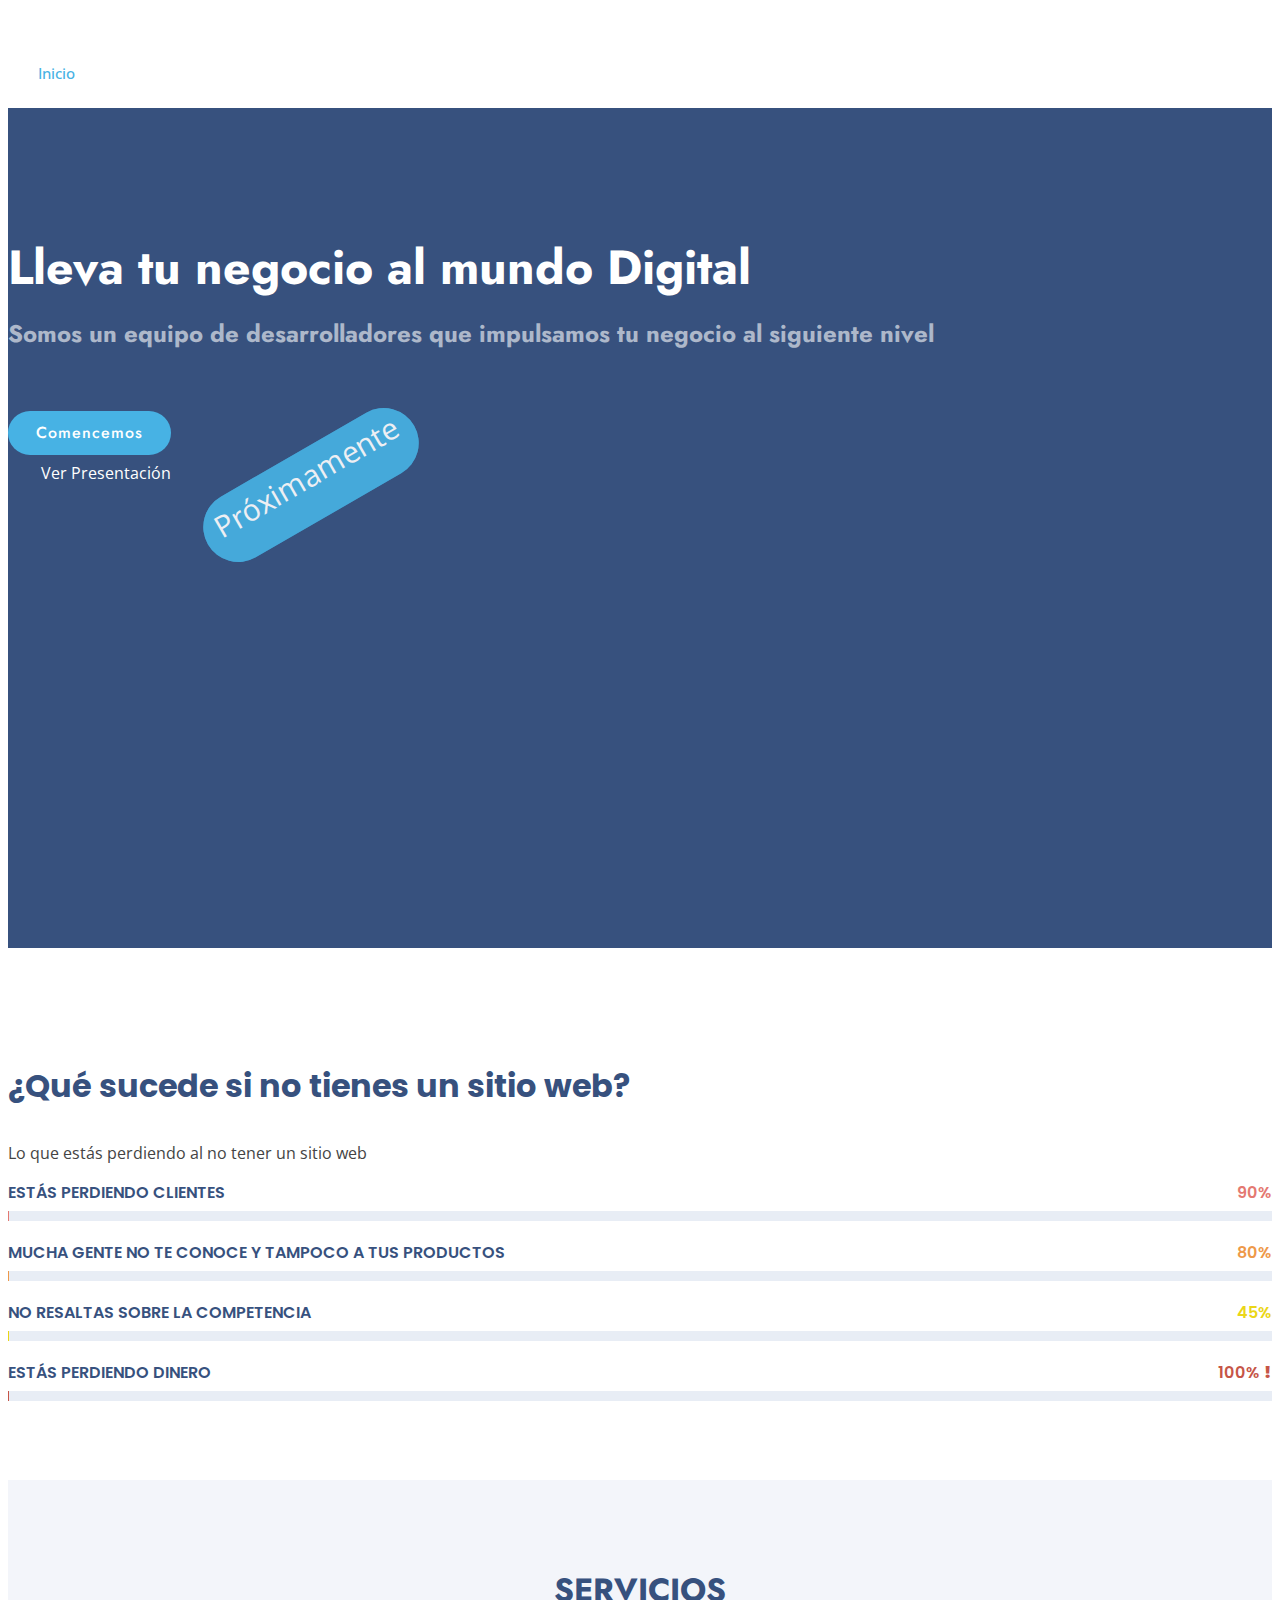
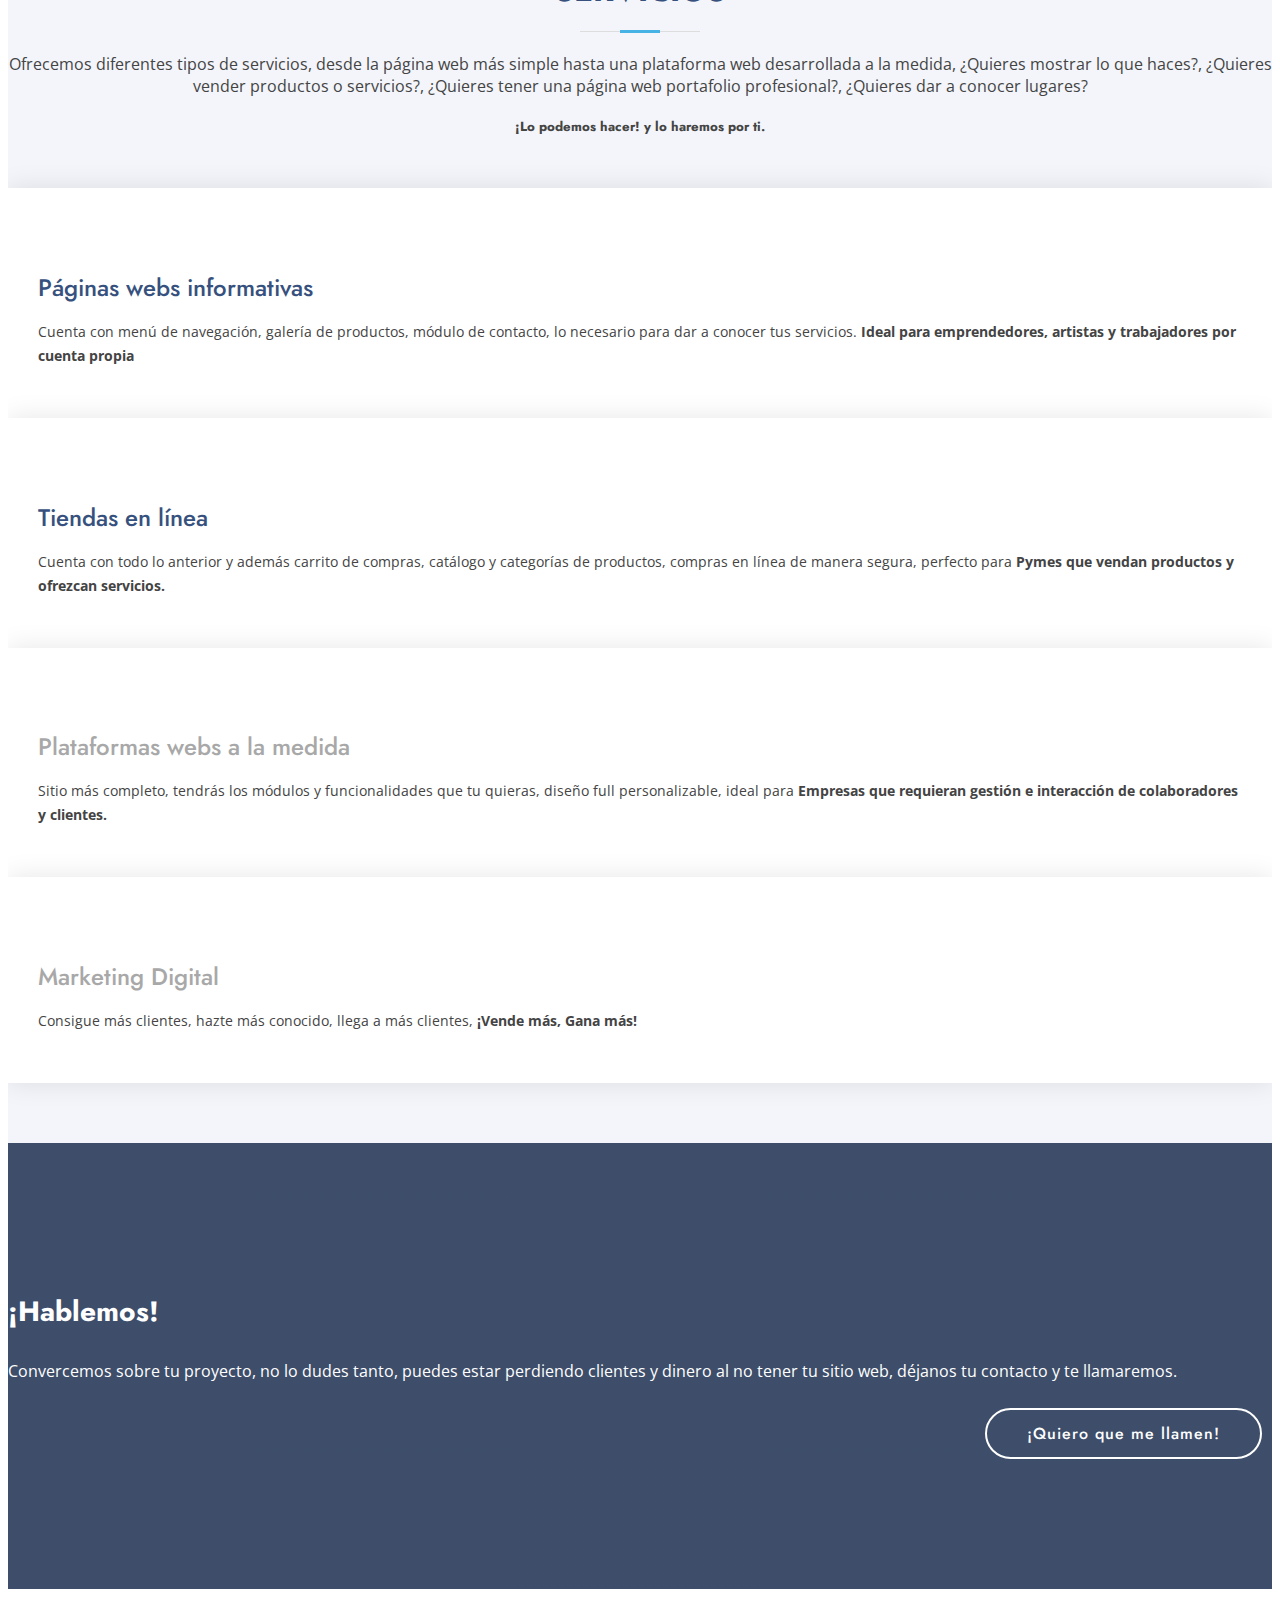
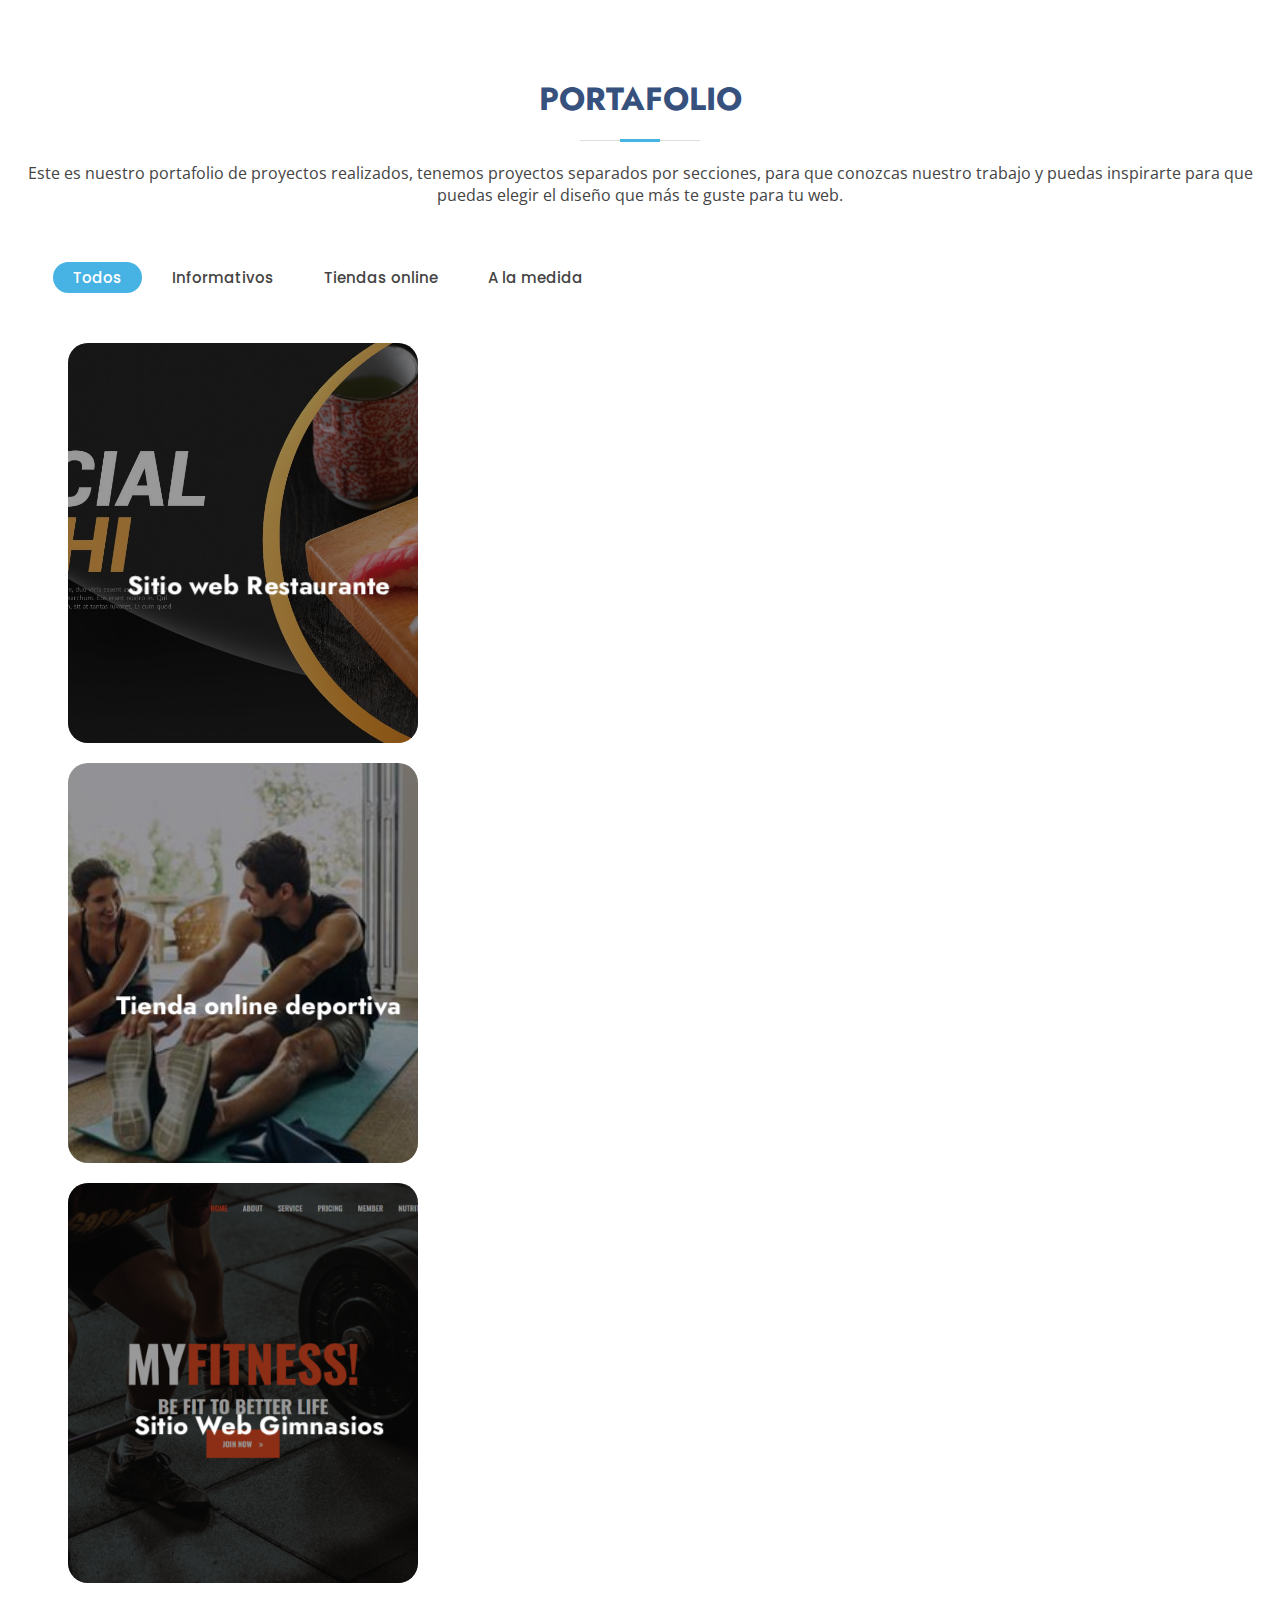
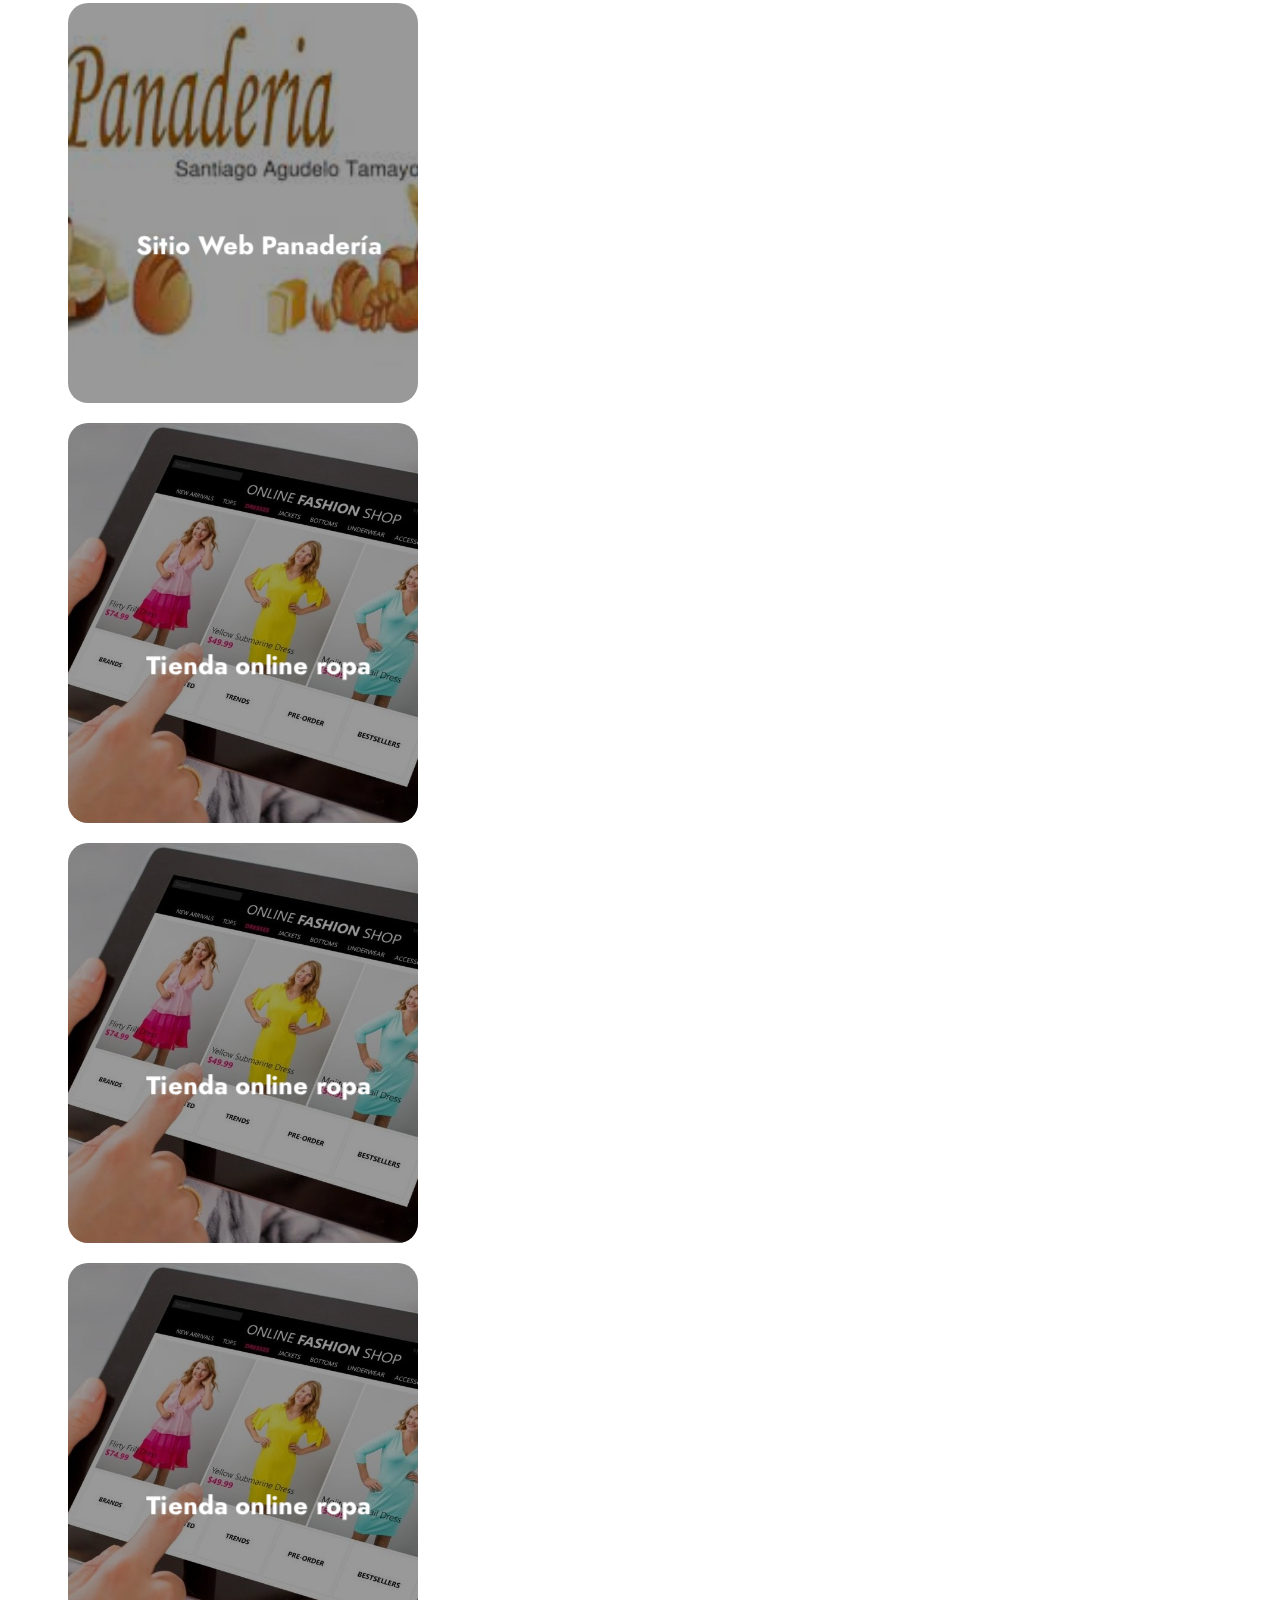
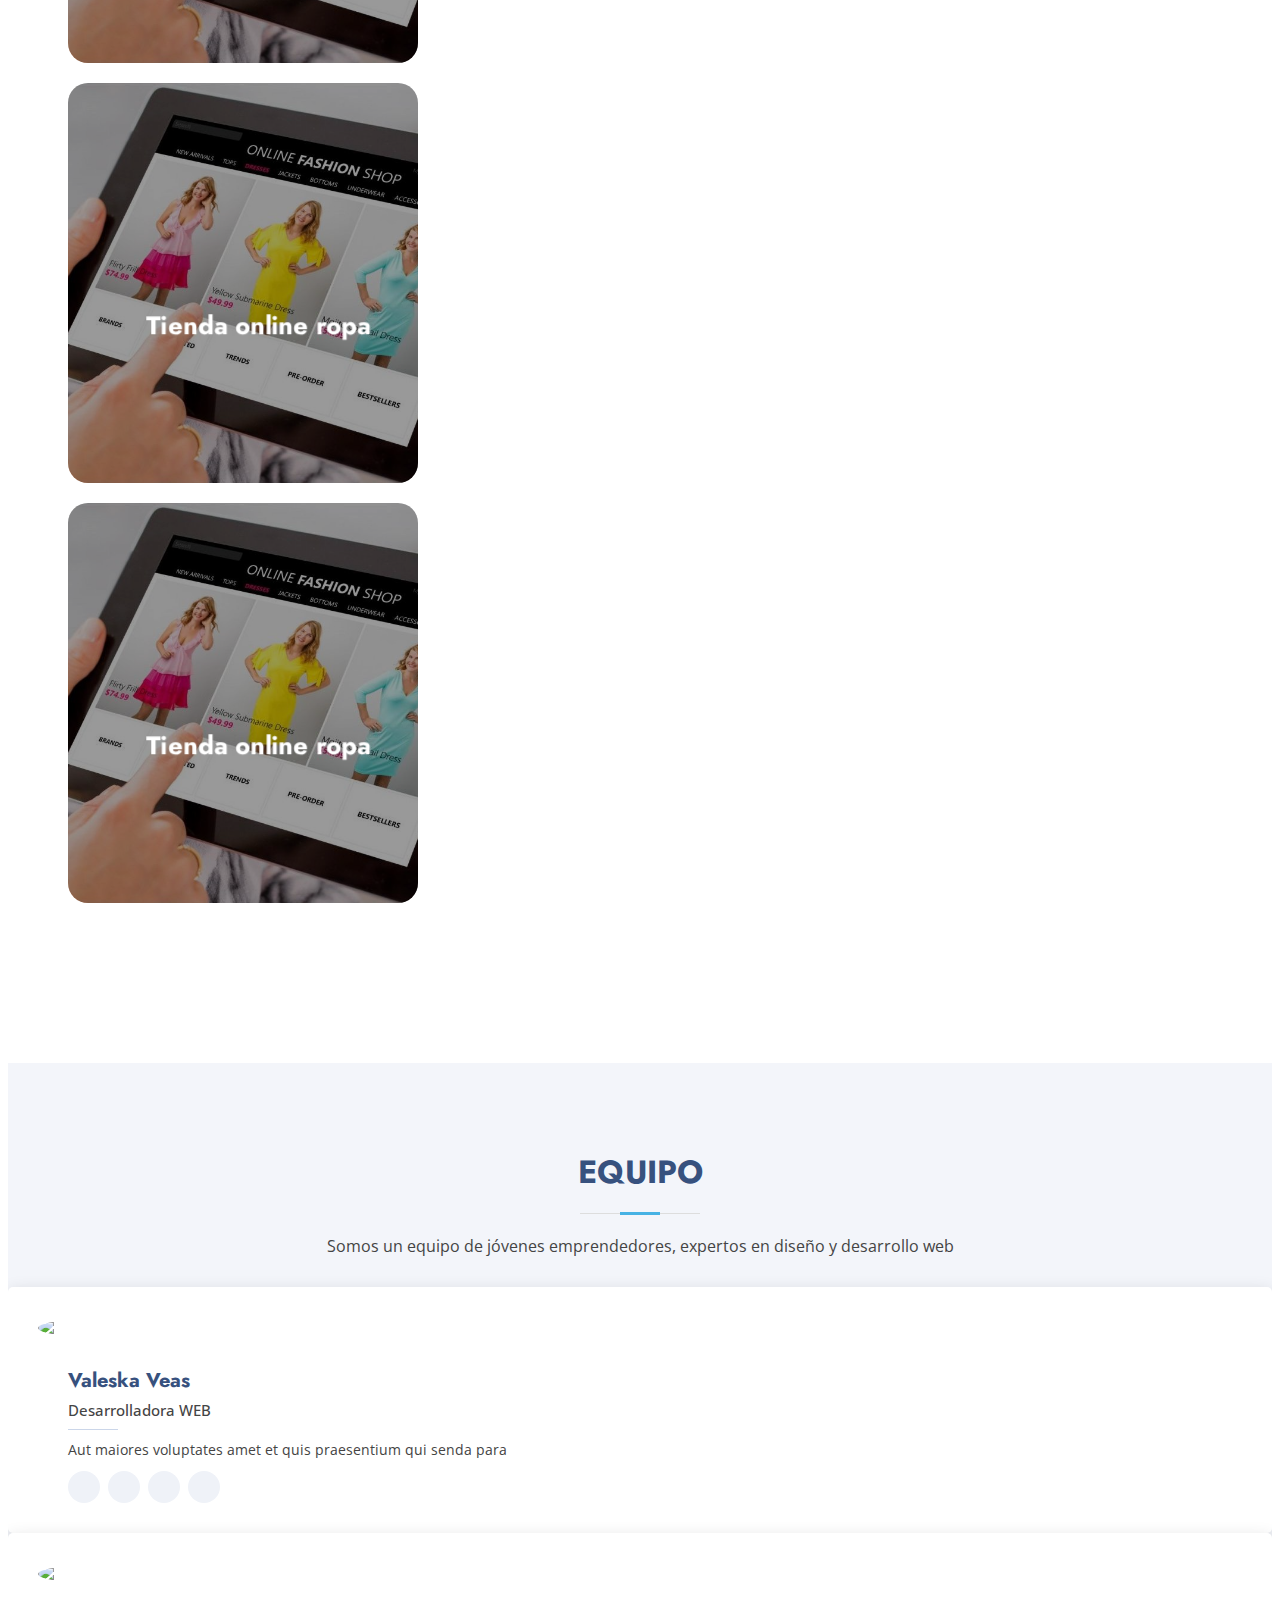
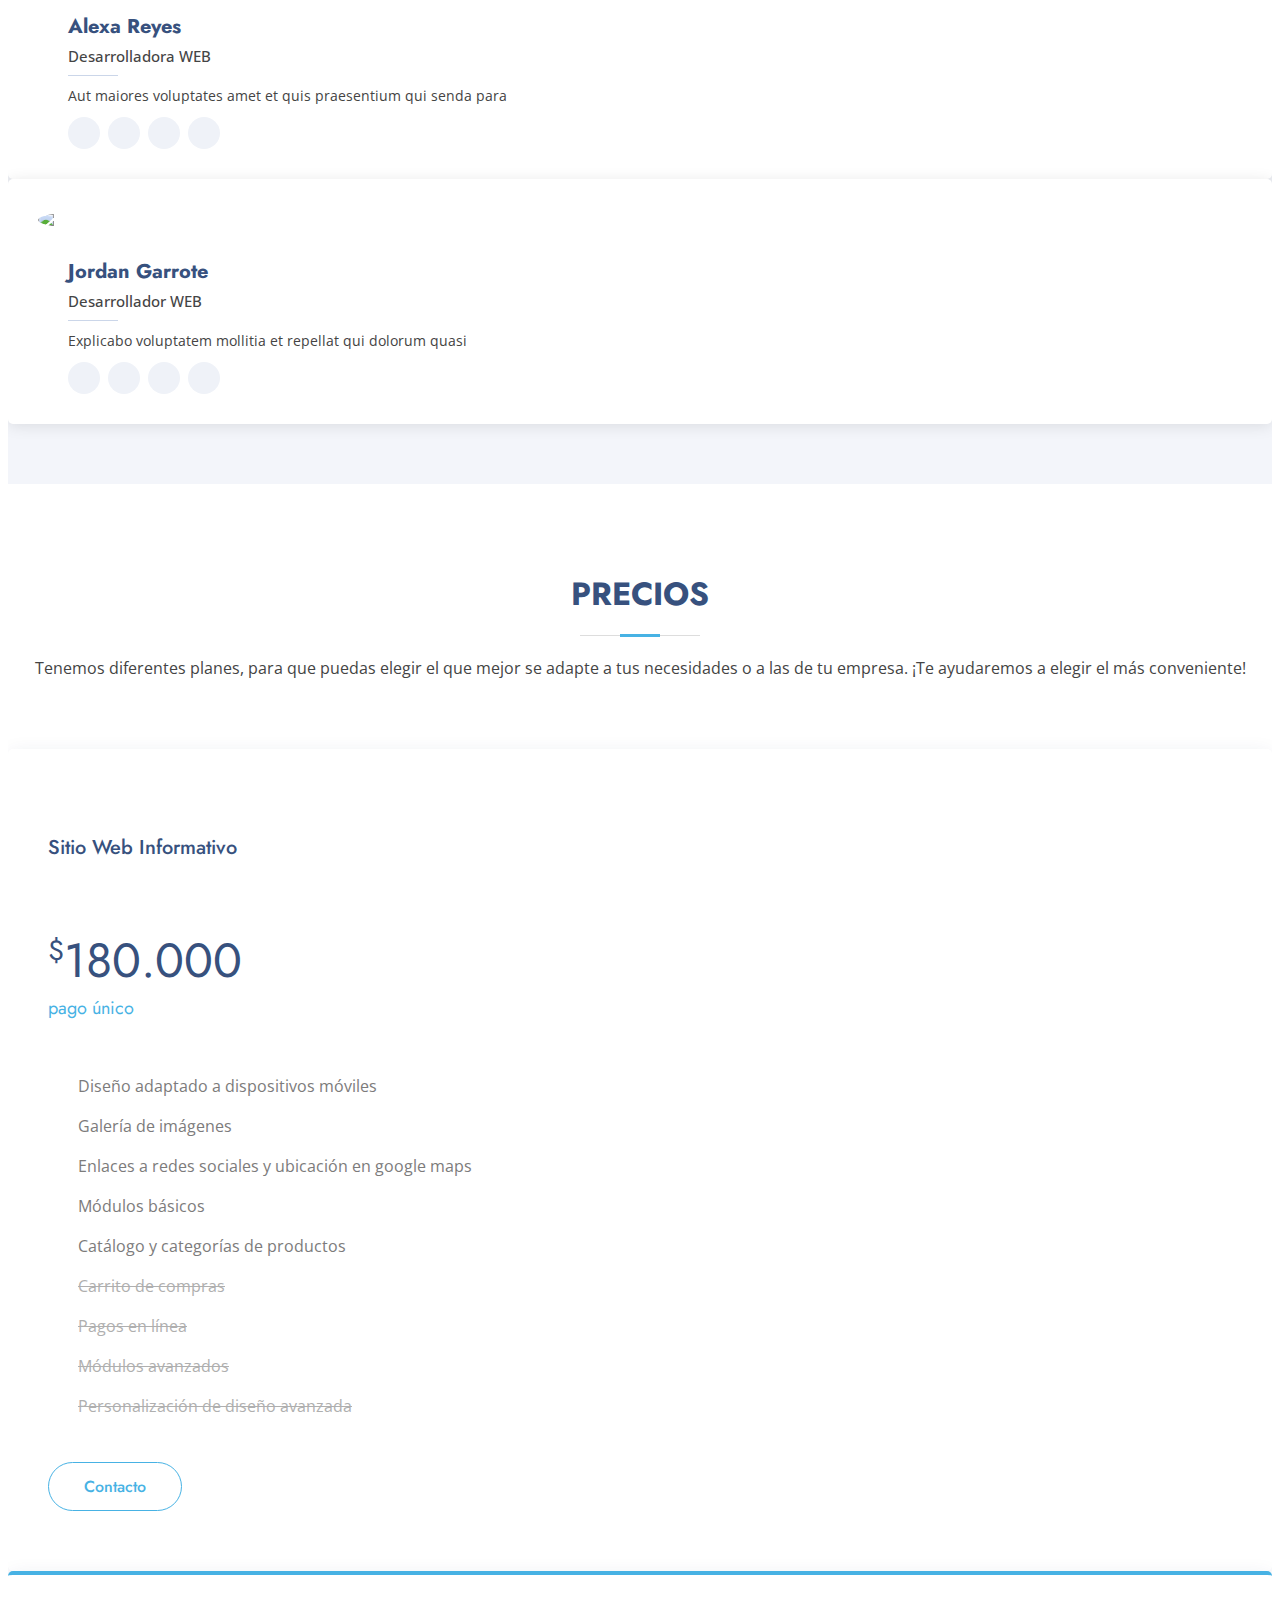
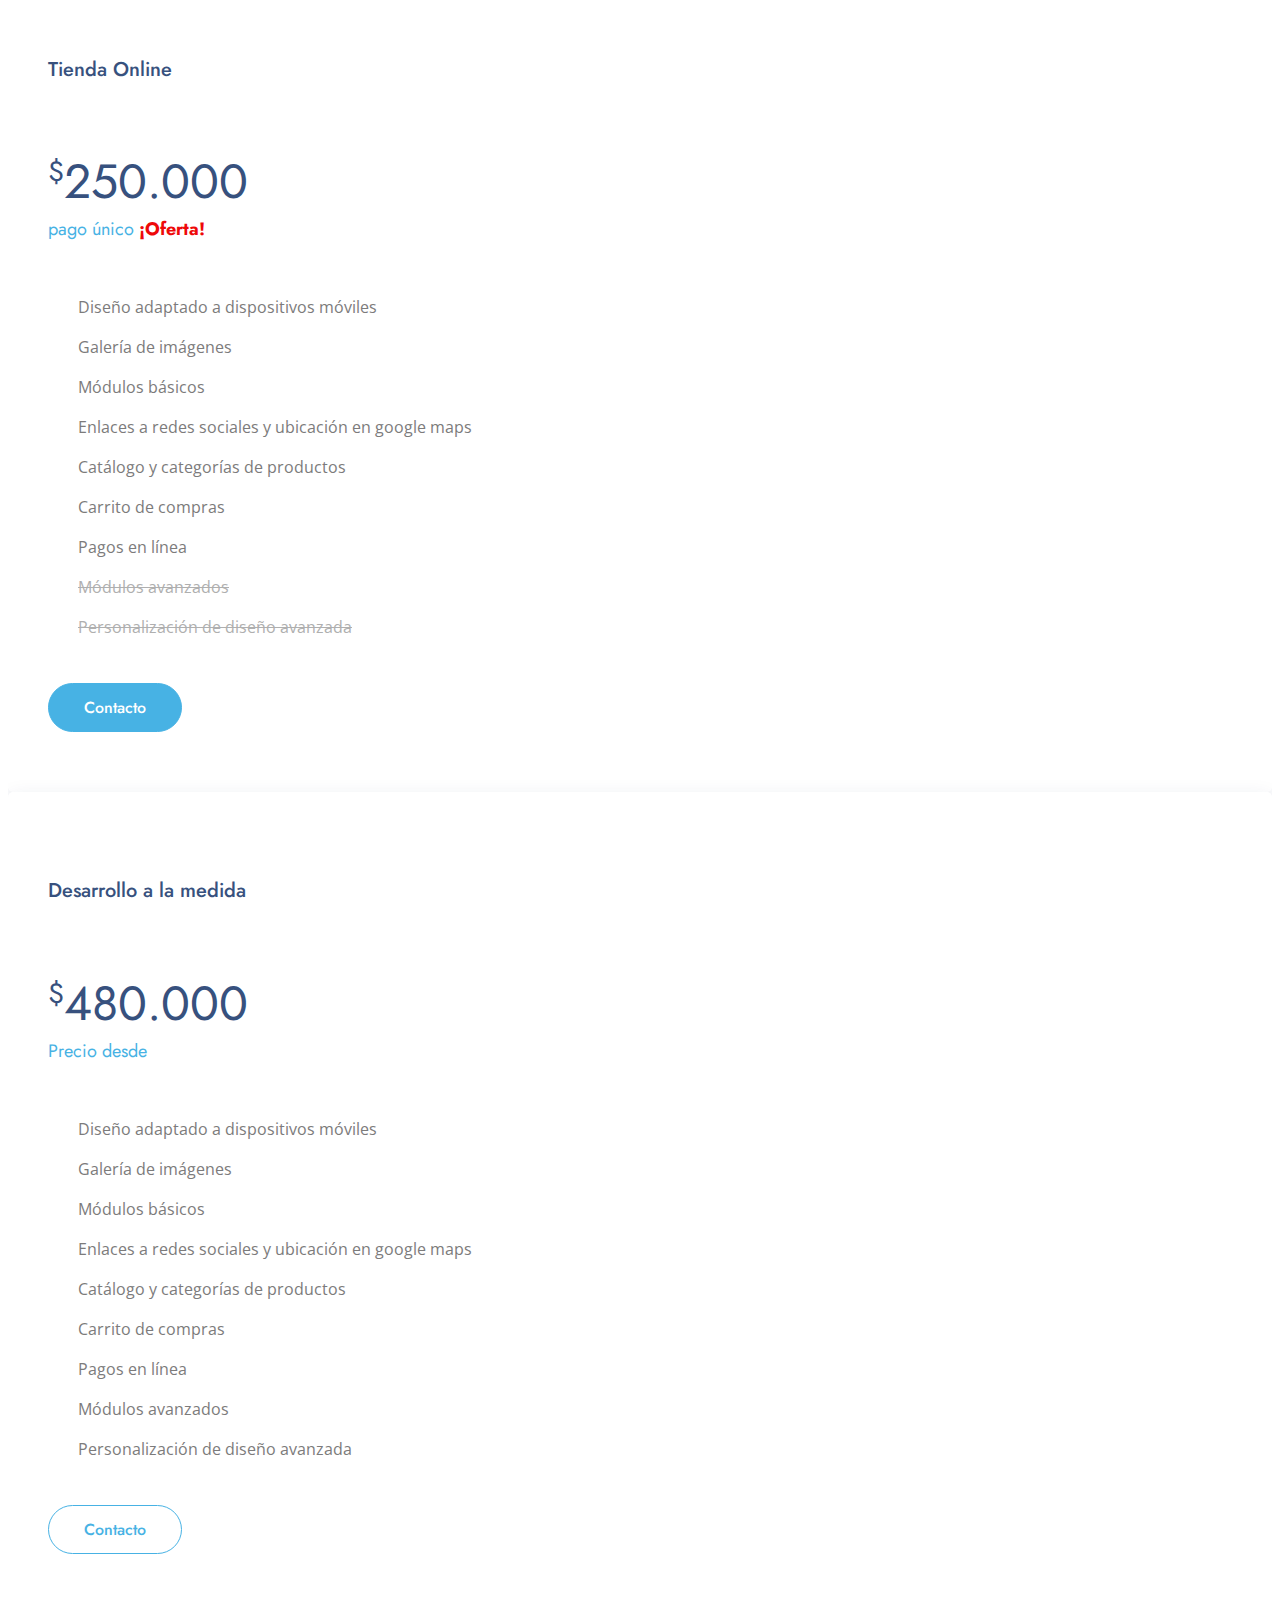
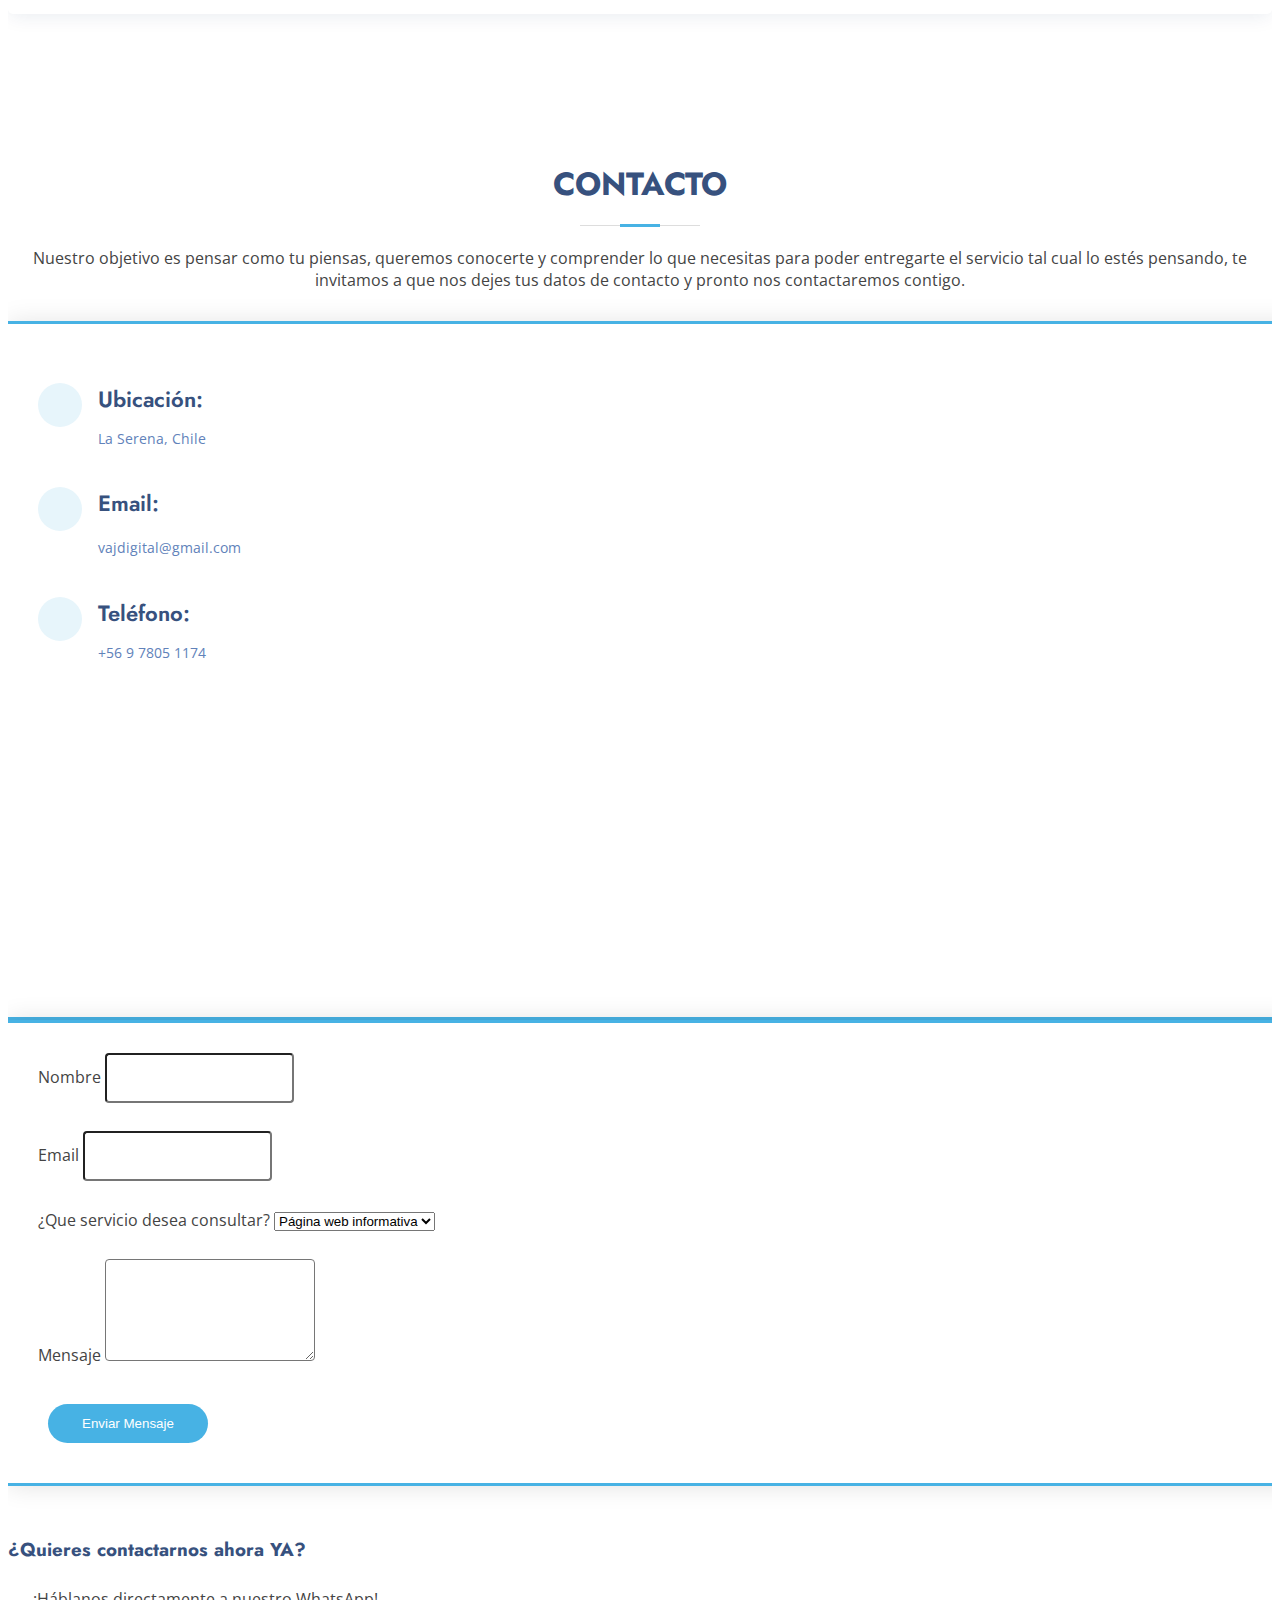
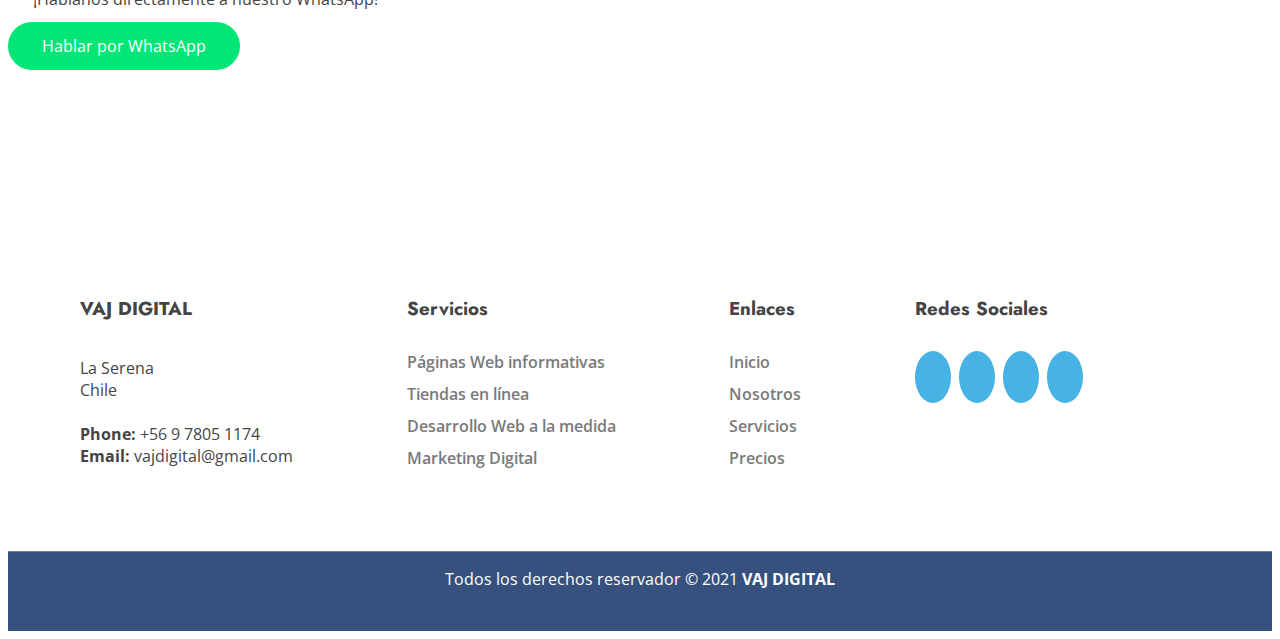
==== commit b2bcf736: "Separando sección nosotros y proyectos a nuevas páginas" ====
--- a/index.html
+++ b/index.html
@@ -1,874 +1,1041 @@
 <!DOCTYPE html>
 <html lang="es">
-
-<head>
-    <meta charset="utf-8">
-    <meta content="width=device-width, initial-scale=1.0" name="viewport">
+  <head>
+    <meta charset="utf-8" />
+    <meta content="width=device-width, initial-scale=1.0" name="viewport" />
 
     <title>VAJ DIGITAL</title>
-    <meta content="" name="description">
-    <meta content="" name="keywords">
+    <meta content="" name="description" />
+    <meta content="" name="keywords" />
 
     <!-- Favicons -->
-    <link href="assets/img/favicon.png" rel="icon">
-    <link href="assets/img/apple-touch-icon.png" rel="apple-touch-icon">
+    <link href="assets/img/favicon.png" rel="icon" />
+    <link href="assets/img/apple-touch-icon.png" rel="apple-touch-icon" />
 
     <!-- Google Fonts -->
-    <link href="https://fonts.googleapis.com/css?family=Open+Sans:300,300i,400,400i,600,600i,700,700i|Jost:300,300i,400,400i,500,500i,600,600i,700,700i|Poppins:300,300i,400,400i,500,500i,600,600i,700,700i" rel="stylesheet">
+    <link
+      href="https://fonts.googleapis.com/css?family=Open+Sans:300,300i,400,400i,600,600i,700,700i|Jost:300,300i,400,400i,500,500i,600,600i,700,700i|Poppins:300,300i,400,400i,500,500i,600,600i,700,700i"
+      rel="stylesheet"
+    />
 
     <!-- Vendor CSS Files -->
-    <link href="assets/vendor/aos/aos.css" rel="stylesheet">
-    <link href="assets/vendor/bootstrap/css/bootstrap.min.css" rel="stylesheet">
-    <link href="assets/vendor/bootstrap-icons/bootstrap-icons.css" rel="stylesheet">
-    <link href="assets/vendor/boxicons/css/boxicons.min.css" rel="stylesheet">
-    <link href="assets/vendor/glightbox/css/glightbox.min.css" rel="stylesheet">
-    <link href="assets/vendor/remixicon/remixicon.css" rel="stylesheet">
-    <link href="assets/vendor/swiper/swiper-bundle.min.css" rel="stylesheet">
+    <link href="assets/vendor/aos/aos.css" rel="stylesheet" />
+    <link
+      href="assets/vendor/bootstrap/css/bootstrap.min.css"
+      rel="stylesheet"
+    />
+    <link
+      href="assets/vendor/bootstrap-icons/bootstrap-icons.css"
+      rel="stylesheet"
+    />
+    <link href="assets/vendor/boxicons/css/boxicons.min.css" rel="stylesheet" />
+    <link
+      href="assets/vendor/glightbox/css/glightbox.min.css"
+      rel="stylesheet"
+    />
+    <link href="assets/vendor/remixicon/remixicon.css" rel="stylesheet" />
+    <link href="assets/vendor/swiper/swiper-bundle.min.css" rel="stylesheet" />
 
     <!-- Template Main CSS File -->
-    <link href="assets/css/style.css" rel="stylesheet">
-
-</head>
-
-<body>
-
+    <link href="assets/css/style.css" rel="stylesheet" />
+  </head>
+
+  <body>
     <!-- ======= Header ======= -->
-    <header id="header" class="fixed-top ">
-        <div class="container d-flex align-items-center">
-
-            <h1 class="logo me-auto"><a href="index.html">VAJ DIGITAL</a></h1>
-            <!-- Uncomment below if you prefer to use an image logo -->
-            <!-- <a href="index.html" class="logo me-auto"><img src="assets/img/logo.png" alt="" class="img-fluid"></a>-->
-
-            <nav id="navbar" class="navbar">
-                <ul>
-                    <li><a class="nav-link scrollto active" href="#hero">Inicio</a></li>
-                    <li><a class="nav-link scrollto" href="#about">Nosotros</a></li>
-                    <li><a class="nav-link scrollto" href="#services">Servicios</a></li>
-                    <li><a class="nav-link   scrollto" href="#portfolio">Portafolio</a></li>
-                    <li><a class="nav-link scrollto" href="#team">Equipo</a></li>
-                    <li><a class="nav-link scrollto" href="#pricing">Precios</a></li>
-                    <li><a class="nav-link scrollto" href="#contact">Contacto</a></li>
-                    <li><a class="getstarted scrollto" href="#about">Comencemos</a></li>
-                </ul>
-                <i class="bi bi-list mobile-nav-toggle"></i>
-            </nav>
-            <!-- .navbar -->
-
-        </div>
+    <header id="header" class="fixed-top">
+      <div class="container d-flex align-items-center">
+        <h1 class="logo me-auto"><a href="index.html">VAJ DIGITAL</a></h1>
+        <!-- Uncomment below if you prefer to use an image logo -->
+        <!-- <a href="index.html" class="logo me-auto"><img src="assets/img/logo.png" alt="" class="img-fluid"></a>-->
+
+        <nav id="navbar" class="navbar">
+          <ul>
+            <li><a class="nav-link scrollto active" href="#hero">Inicio</a></li>
+            <li><a class="nav-link scrollto" href="Nosotros.html">Nosotros</a></li>
+            <li><a class="nav-link scrollto" href="#services">Servicios</a></li>
+            <li>
+              <a class="nav-link scrollto" href="proyectos.html">Portafolio</a>
+            </li>
+            <li><a class="nav-link scrollto" href="#team">Equipo</a></li>
+            <li><a class="nav-link scrollto" href="#pricing">Precios</a></li>
+            <li><a class="nav-link scrollto" href="#contact">Contacto</a></li>
+            <li><a class="nav-link scrollto" href="#about">Comencemos</a></li>
+          </ul>
+          <i class="bi bi-list mobile-nav-toggle"></i>
+        </nav>
+        <!-- .navbar -->
+      </div>
     </header>
     <!-- End Header -->
 
     <!-- ======= Hero Section ======= -->
     <section id="hero" class="d-flex align-items-center">
-
-        <div class="container">
-            <div class="row">
-                <div class="col-lg-6 d-flex flex-column justify-content-center pt-4 pt-lg-0 order-2 order-lg-1" data-aos="fade-up" data-aos-delay="200">
-                    <h1>Lleva tu negocio al mundo Digital</h1>
-                    <h2>Somos un equipo de desarrolladores que impulsamos tu negocio al siguiente nivel</h2>
-                    <div class="d-flex justify-content-center justify-content-lg-start">
-                        <a href="#about" class="btn-get-started scrollto">Comencemos</a>
-                        <a href="https://www.youtube.com/watch?v=jDDaplaOz7Q" class="glightbox btn-watch-video"><i
-                                class="bi bi-play-circle"></i><span>Ver Presentación</span></a>
-                    </div>
-                </div>
-                <div class="col-lg-6 order-1 order-lg-2 hero-img" data-aos="zoom-in" data-aos-delay="200">
-                    <img src="assets/img/hero-img.png" class="img-fluid animated" alt="">
-                </div>
-            </div>
-        </div>
-
+      <div class="container">
+        <div class="row">
+          <div
+            class="
+              col-lg-6
+              d-flex
+              flex-column
+              justify-content-center
+              pt-4 pt-lg-0
+              order-2 order-lg-1
+            "
+            data-aos="fade-up"
+            data-aos-delay="200"
+          >
+            <h1>Lleva tu negocio al mundo Digital</h1>
+            <h2>
+              Somos un equipo de desarrolladores que impulsamos tu negocio al
+              siguiente nivel
+            </h2>
+            <div class="d-flex justify-content-center justify-content-lg-start">
+              <a href="#about" class="btn-get-started scrollto">Comencemos</a>
+              <a
+                href="https://www.youtube.com/watch?v=jDDaplaOz7Q"
+                class="glightbox btn-watch-video"
+                ><i class="bi bi-play-circle"></i
+                ><span>Ver Presentación</span></a
+              >
+            </div>
+          </div>
+          <div
+            class="col-lg-6 order-1 order-lg-2 hero-img"
+            data-aos="zoom-in"
+            data-aos-delay="200"
+          >
+            <img
+              src="assets/img/hero-img.png"
+              class="img-fluid animated"
+              alt=""
+            />
+          </div>
+        </div>
+      </div>
     </section>
     <!-- End Hero -->
 
     <main id="main">
-
-        <!-- ======= Cliens Section ======= -->
-        <!-- End Cliens Section -->
-
-        <!-- ======= About Us Section ======= -->
-        <section id="about" class="about">
-            <div class="container ctn-about" data-aos="fade-up">
-
-                <div class="section-title">
-                    <h2>Nosotros</h2>
-                </div>
-
-                <div class="row content content-full">
-
-                    <p style="text-align: center;">
-                        Somos una empresa conformada por jóvenes desarrolladores de software, nos encargamos de llevar tú negocio al mundo digital, lo que le dará mas visibilidad a tu empresa, llegarás a más clientes, podrás generar más ventas y obtener mejores ganancias.
+      <!-- ======= Cliens Section ======= -->
+      <!-- End Cliens Section -->
+
+      <!-- ======= Skills Section ======= -->
+      <section id="skills" class="skills">
+        <div class="container" data-aos="fade-up">
+          <div class="row">
+            <div
+              class="col-lg-6 d-flex align-items-center"
+              data-aos="fade-right"
+              data-aos-delay="100"
+            >
+              <img src="assets/img/skills.png" class="img-fluid" alt="" />
+            </div>
+            <div
+              class="col-lg-6 pt-4 pt-lg-0 content"
+              data-aos="fade-left"
+              data-aos-delay="100"
+            >
+              <h3>¿Qué sucede si no tienes un sitio web?</h3>
+              <p class="fst-italic">
+                Lo que estás perdiendo al no tener un sitio web
+              </p>
+
+              <div class="skills-content">
+                <div class="progress">
+                  <span class="skill"
+                    >Estás perdiendo clientes
+                    <i class="val valmac">90%</i></span
+                  >
+                  <div class="progress-bar-wrap">
+                    <div
+                      class="progress-bar pg1"
+                      role="progressbar"
+                      aria-valuenow="90"
+                      aria-valuemin="0"
+                      aria-valuemax="100"
+                    ></div>
+                  </div>
+                </div>
+
+                <div class="progress">
+                  <span class="skill"
+                    >Mucha gente no te conoce y tampoco a tus productos
+                    <i class="val valmed">80%</i></span
+                  >
+                  <div class="progress-bar-wrap">
+                    <div
+                      class="progress-bar pg2"
+                      role="progressbar"
+                      aria-valuenow="80"
+                      aria-valuemin="0"
+                      aria-valuemax="100"
+                    ></div>
+                  </div>
+                </div>
+
+                <div class="progress">
+                  <span class="skill"
+                    >No resaltas sobre la competencia
+                    <i class="val valmin">45%</i></span
+                  >
+                  <div class="progress-bar-wrap">
+                    <div
+                      class="progress-bar pg3"
+                      role="progressbar"
+                      aria-valuenow="45"
+                      aria-valuemin="0"
+                      aria-valuemax="100"
+                    ></div>
+                  </div>
+                </div>
+
+                <div class="progress">
+                  <span class="skill"
+                    >Estás perdiendo dinero
+                    <i class="val valmax">100% <b> !</b></i></span
+                  >
+                  <div class="progress-bar-wrap">
+                    <div
+                      class="progress-bar pg4"
+                      role="progressbar"
+                      aria-valuenow="100"
+                      aria-valuemin="0"
+                      aria-valuemax="100"
+                    ></div>
+                  </div>
+                </div>
+              </div>
+            </div>
+          </div>
+        </div>
+      </section>
+      <!-- End Skills Section -->
+
+      <!-- ======= Services Section ======= -->
+      <section id="services" class="services section-bg">
+        <div class="container" data-aos="fade-up">
+          <div class="section-title">
+            <h2>Servicios</h2>
+            <p>
+              Ofrecemos diferentes tipos de servicios, desde la página web más
+              simple hasta una plataforma web desarrollada a la medida, ¿Quieres
+              mostrar lo que haces?, ¿Quieres vender productos o servicios?,
+              ¿Quieres tener una página web portafolio profesional?, ¿Quieres
+              dar a conocer lugares?
+            </p>
+            <h5>¡Lo podemos hacer! y lo haremos por ti.</h5>
+          </div>
+
+          <div class="row">
+            <div
+              class="col-xl-3 col-md-6 d-flex align-items-stretch"
+              data-aos="zoom-in"
+              data-aos-delay="100"
+            >
+              <div class="icon-box icon-box-animated">
+                <div class="icon"><i class="bx bx-file"></i></div>
+                <h4><a href="">Páginas webs informativas</a></h4>
+                <p>
+                  Cuenta con menú de navegación, galería de productos, módulo de
+                  contacto, lo necesario para dar a conocer tus servicios.
+                  <b
+                    >Ideal para emprendedores, artistas y trabajadores por
+                    cuenta propia</b
+                  >
+                </p>
+              </div>
+            </div>
+
+            <div
+              class="col-xl-3 col-md-6 d-flex align-items-stretch mt-4 mt-md-0"
+              data-aos="zoom-in"
+              data-aos-delay="200"
+            >
+              <div class="icon-box icon-box-animated">
+                <div class="icon"><i class="bx bxl-dribbble"></i></div>
+                <h4><a href="">Tiendas en línea</a></h4>
+                <p>
+                  Cuenta con todo lo anterior y además carrito de compras,
+                  catálogo y categorías de productos, compras en línea de manera
+                  segura, perfecto para
+                  <b>Pymes que vendan productos y ofrezcan servicios.</b>
+                </p>
+              </div>
+            </div>
+
+            <div
+              class="col-xl-3 col-md-6 d-flex align-items-stretch mt-4 mt-xl-0"
+              data-aos="zoom-in"
+              data-aos-delay="300"
+            >
+              <div class="icon-box">
+                <div class="iconp"><i class="bx bx-tachometer"></i></div>
+                <h4>
+                  <a href="" class="prox">Plataformas webs a la medida</a>
+                </h4>
+                <p>
+                  Sitio más completo, tendrás los módulos y funcionalidades que
+                  tu quieras, diseño full personalizable, ideal para
+                  <b
+                    >Empresas que requieran gestión e interacción de
+                    colaboradores y clientes.</b
+                  >
+                </p>
+              </div>
+              <label for="" class="proximamente">Próximamente</label>
+            </div>
+
+            <div
+              class="col-xl-3 col-md-6 d-flex align-items-stretch mt-4 mt-xl-0"
+              data-aos="zoom-in"
+              data-aos-delay="400"
+            >
+              <div class="icon-box">
+                <div class="iconp"><i class="bx bx-layer"></i></div>
+                <h4><a href="" class="prox">Marketing Digital</a></h4>
+                <p>
+                  Consigue más clientes, hazte más conocido, llega a más
+                  clientes, <b>¡Vende más, Gana más!</b>
+                </p>
+              </div>
+              <label for="" class="proximamente">Próximamente</label>
+            </div>
+          </div>
+        </div>
+      </section>
+      <!-- End Services Section -->
+
+      <!-- ======= Cta Section ======= -->
+      <section id="cta" class="cta">
+        <div class="container" data-aos="zoom-in">
+          <div class="row">
+            <div class="col-lg-9 text-center text-lg-start">
+              <h3>¡Hablemos!</h3>
+              <p>
+                Convercemos sobre tu proyecto, no lo dudes tanto, puedes estar
+                perdiendo clientes y dinero al no tener tu sitio web, déjanos tu
+                contacto y te llamaremos.
+              </p>
+            </div>
+            <div class="col-lg-3 cta-btn-container text-center">
+              <a class="cta-btn align-middle" href="#contact"
+                >¡Quiero que me llamen!</a
+              >
+            </div>
+          </div>
+        </div>
+      </section>
+      <!-- End Cta Section -->
+
+      <!-- ======= Portfolio Section ======= -->
+      <section id="portfolio" class="portfolio">
+        <div class="container" data-aos="fade-up">
+          <div class="section-title">
+            <h2>Portafolio</h2>
+            <p>
+              Este es nuestro portafolio de proyectos realizados, tenemos
+              proyectos separados por secciones, para que conozcas nuestro
+              trabajo y puedas inspirarte para que puedas elegir el diseño que
+              más te guste para tu web.
+            </p>
+          </div>
+
+          <ul
+            id="portfolio-flters"
+            class="d-flex justify-content-center"
+            data-aos="fade-up"
+            data-aos-delay="100"
+          >
+            <li data-filter="*" class="filter-active">Todos</li>
+            <li data-filter=".filter-app">Informativos</li>
+            <li data-filter=".filter-card">Tiendas online</li>
+            <li data-filter=".filter-web">A la medida</li>
+          </ul>
+          <!-- Inicio imágenes -->
+          <div
+            class="row portfolio-container"
+            data-aos="fade-up "
+            data-aos-delay="200 "
+          >
+            <!-- app1 -->
+            <div
+              class="card__father col-lg-3 col-md-6 portfolio-item filter-app"
+            >
+              <div class="card">
+                <div
+                  class="card__front"
+                  style="
+                    background-image: url(assets/img/portfolio/sushi-page.jpg);
+                  "
+                >
+                  <div class="bg"></div>
+                  <div class="body__card_front">
+                    <h2>Sitio web Restaurante</h2>
+                  </div>
+                </div>
+                <div class="card__back">
+                  <div class="body__card_back">
+                    <h2>Sushi & Pizzas</h2>
+                    <p>
+                      Tenemos el mejor sushi y las pizzas más sabrosas de la
+                      región
                     </p>
-                    <ul style="margin-top: auto;">
-                        <li style="text-align: justify;"><i class="ri-check-double-line"></i> Ofrecemos servicios de páginas web informativas. Donde gente de todo el mundo tendrá al alcance lo que ofreces en tu negocio. </li>
-                        <li style="text-align: justify;"><i class="ri-check-double-line"></i> Ofrecemos la creación de tiendas online para que tú como emprendedor, artista, pequeña o mediana empresa puedas ofrecer tus productos y/o servicios y llegar a miles de personas.</li>
-                        <li style="text-align: justify;"><i class="ri-check-double-line"></i> Ofrecemos servicios de marketing digital, donde podrás conseguir muchos más clientes, serás mucho más conocido, venderás mucho más y de esta manera triplicarás tus ganancias. </li>
-                    </ul>
-
-
-                </div>
-                <!-- accordion-mobile  -->
-                <div class="accordion accordion-flush accordion-mobile" id="accordionFlushExample">
-                    <div class="accordion-item">
-                        <h2 class="accordion-header" id="flush-headingOne">
-                            <button class="accordion-button collapsed" type="button" data-bs-toggle="collapse" data-bs-target="#flush-collapseOne" aria-expanded="false" aria-controls="flush-collapseOne">
-          ¿Quienes Somos?
-        </button>
-                        </h2>
-                        <div id="flush-collapseOne" class="accordion-collapse collapse" aria-labelledby="flush-headingOne" data-bs-parent="#accordionFlushExample">
-                            <div class="accordion-body">Somos una empresa conformada por jóvenes desarrolladores de software, nos encargamos de llevar tú negocio al mundo digital, lo que le dará mas visibilidad a tu empresa, llegarás a más clientes, podrás generar más ventas y obtener
-                                mejores ganancias.</div>
-                        </div>
-                    </div>
-                    <div class="accordion-item">
-                        <h2 class="accordion-header" id="flush-headingTwo">
-                            <button class="accordion-button collapsed" type="button" data-bs-toggle="collapse" data-bs-target="#flush-collapseTwo" aria-expanded="false" aria-controls="flush-collapseTwo">
-          ¿Qué ofrecemos?
-        </button>
-                        </h2>
-                        <div id="flush-collapseTwo" class="accordion-collapse collapse" aria-labelledby="flush-headingTwo" data-bs-parent="#accordionFlushExample">
-                            <div class="accordion-body">
-                                <ul style="margin-top: auto;" class="ul-accordion">
-                                    <li style="text-align: justify;" class="li-accordion"><i class="ri-check-double-line"></i> Ofrecemos servicios de páginas web informativas. Donde gente de todo el mundo tendrá al alcance lo que ofreces en tu negocio. </li>
-                                    <li style="text-align: justify;" class="li-accordion"><i class="ri-check-double-line"></i> Ofrecemos la creación de tiendas online para que tú como emprendedor, artista, pequeña o mediana empresa puedas ofrecer tus productos y/o servicios y llegar a miles de personas.</li>
-                                    <li style="text-align: justify;" class="li-accordion"><i class="ri-check-double-line"></i> Ofrecemos servicios de marketing digital, donde podrás conseguir muchos más clientes, serás mucho más conocido, venderás mucho más y de esta manera triplicarás tus ganancias. </li>
-                                </ul>
-                            </div>
-                        </div>
-                    </div>
-
-                </div>
-                <!-- accordion-mobile  -->
-
-            </div>
-        </section>
-        <!-- End About Us Section -->
-        <!-- ======= Why Us Section ======= -->
-        <section id="why-us" class="why-us section-bg">
-            <div class="container-fluid" data-aos="fade-up">
-
+                    <input type="button " value="Leer Más " />
+                  </div>
+                </div>
+              </div>
+            </div>
+            <!-- web3 -->
+            <div
+              class="card__father col-lg-3 col-md-6 portfolio-item filter-card"
+            >
+              <div class="card">
+                <div
+                  class="card__front"
+                  style="
+                    background-image: url(assets/img/portfolio/sport-page.jpg);
+                  "
+                >
+                  <div class="bg"></div>
+                  <div class="body__card_front">
+                    <h2>Tienda online deportiva</h2>
+                  </div>
+                </div>
+                <div class="card__back">
+                  <div class="body__card_back">
+                    <h2>Fashions Sports</h2>
+                    <p>
+                      Lorem ipsum dolor sit amet consectetur adipisicing elit.
+                      Pariatur ab quas recusandae voluptatum aliquid tempore
+                      animi corporis voluptas.
+                    </p>
+                    <input type="button " value="Leer Más " />
+                  </div>
+                </div>
+              </div>
+            </div>
+            <!-- app2 -->
+
+            <div class="card__father col-lg-3 col-md-6 portfolio-item filter-app
+            " ">
+            <div class="card">
+              <div
+                class="card__front"
+                style="background-image: url(assets/img/portfolio/gym-page.jpg)"
+              >
+                <div class="bg"></div>
+                <div class="body__card_front">
+                  <h2>Sitio Web Gimnasios</h2>
+                </div>
+              </div>
+              <div class="card__back">
+                <div class="body__card_back">
+                  <h2>LS Gym</h2>
+                  <p>
+                    Lorem ipsum dolor sit amet consectetur adipisicing elit.
+                    Pariatur ab quas recusandae voluptatum aliquid tempore animi
+                    corporis voluptas.
+                  </p>
+                  <input type=" button " value=" Leer Más " />
+                </div>
+              </div>
+            </div>
+          </div>
+
+          <!-- card2 -->
+          <div class="card__father col-lg-3 col-md-6 portfolio-item filter-app">
+            <div class="card">
+              <div
+                class="card__front"
+                style="
+                  background-image: url(assets/img/portfolio/panaderia-page.jpg);
+                "
+              >
+                <div class="bg"></div>
+                <div class="body__card_front">
+                  <h2>Sitio Web Panadería</h2>
+                </div>
+              </div>
+              <div class="card__back">
+                <div class="body__card_back">
+                  <h2>LS Gym</h2>
+                  <p>
+                    Lorem ipsum dolor sit amet consectetur adipisicing elit.
+                    Pariatur ab quas recusandae voluptatum aliquid tempore animi
+                    corporis voluptas.
+                  </p>
+                  <input type=" button " value=" Leer Más " />
+                </div>
+              </div>
+            </div>
+          </div>
+          <!-- web2 -->
+          <div
+            class="card__father col-lg-3 col-md-6 portfolio-item filter-card"
+          >
+            <div class="card">
+              <div
+                class="card__front"
+                style="
+                  background-image: url(assets/img/portfolio/tienda-ropa.png);
+                "
+              >
+                <div class="bg"></div>
+                <div class="body__card_front">
+                  <h2>Tienda online ropa</h2>
+                </div>
+              </div>
+              <div class="card__back">
+                <div class="body__card_back">
+                  <h2>LS Gym</h2>
+                  <p>
+                    Lorem ipsum dolor sit amet consectetur adipisicing elit.
+                    Pariatur ab quas recusandae voluptatum aliquid tempore animi
+                    corporis voluptas.
+                  </p>
+                  <input type=" button " value=" Leer Más " />
+                </div>
+              </div>
+            </div>
+          </div>
+          <!-- app3 -->
+          <div class="card__father col-lg-3 col-md-6 portfolio-item filter-app">
+            <div class="card">
+              <div
+                class="card__front"
+                style="
+                  background-image: url(assets/img/portfolio/tienda-ropa.png);
+                "
+              >
+                <div class="bg"></div>
+                <div class="body__card_front">
+                  <h2>Tienda online ropa</h2>
+                </div>
+              </div>
+              <div class="card__back">
+                <div class="body__card_back">
+                  <h2>LS Gym</h2>
+                  <p>
+                    Lorem ipsum dolor sit amet consectetur adipisicing elit.
+                    Pariatur ab quas recusandae voluptatum aliquid tempore animi
+                    corporis voluptas.
+                  </p>
+                  <input type=" button " value=" Leer Más " />
+                </div>
+              </div>
+            </div>
+          </div>
+          <!-- card1 -->
+          <div
+            class="card__father col-lg-3 col-md-6 portfolio-item filter-card"
+          >
+            <div class="card">
+              <div
+                class="card__front"
+                style="
+                  background-image: url(assets/img/portfolio/tienda-ropa.png);
+                "
+              >
+                <div class="bg"></div>
+                <div class="body__card_front">
+                  <h2>Tienda online ropa</h2>
+                </div>
+              </div>
+              <div class="card__back">
+                <div class="body__card_back">
+                  <h2>LS Gym</h2>
+                  <p>
+                    Lorem ipsum dolor sit amet consectetur adipisicing elit.
+                    Pariatur ab quas recusandae voluptatum aliquid tempore animi
+                    corporis voluptas.
+                  </p>
+                  <input type=" button " value=" Leer Más " />
+                </div>
+              </div>
+            </div>
+          </div>
+          <!-- card3 -->
+          <div
+            class="card__father col-lg-3 col-md-6 portfolio-item filter-card"
+          >
+            <div class="card">
+              <div
+                class="card__front"
+                style="
+                  background-image: url(assets/img/portfolio/tienda-ropa.png);
+                "
+              >
+                <div class="bg"></div>
+                <div class="body__card_front">
+                  <h2>Tienda online ropa</h2>
+                </div>
+              </div>
+              <div class="card__back">
+                <div class="body__card_back">
+                  <h2>LS Gym</h2>
+                  <p>
+                    Lorem ipsum dolor sit amet consectetur adipisicing elit.
+                    Pariatur ab quas recusandae voluptatum aliquid tempore animi
+                    corporis voluptas.
+                  </p>
+                  <input type=" button " value=" Leer Más " />
+                </div>
+              </div>
+            </div>
+          </div>
+          <!-- web3 -->
+          <div class="card__father col-lg-3 col-md-6 portfolio-item filter-web">
+            <div class="card">
+              <div
+                class="card__front"
+                style="
+                  background-image: url(assets/img/portfolio/tienda-ropa.png);
+                "
+              >
+                <div class="bg"></div>
+                <div class="body__card_front">
+                  <h2>Tienda online ropa</h2>
+                </div>
+              </div>
+              <div class="card__back">
+                <div class="body__card_back">
+                  <h2>LS Gym</h2>
+                  <p>
+                    Lorem ipsum dolor sit amet consectetur adipisicing elit.
+                    Pariatur ab quas recusandae voluptatum aliquid tempore animi
+                    corporis voluptas.
+                  </p>
+                  <input type=" button " value=" Leer Más " />
+                </div>
+              </div>
+            </div>
+          </div>
+
+          <!-- INICIO TARJETAS -->
+          <div class="container__card"></div>
+          <!-- FIN TARJETAS -->
+        </div>
+        <!-- fin imágenes -->
+      </section>
+      <!-- End Portfolio Section -->
+
+      <!-- ======= Team Section ======= -->
+      <section id=" team " class="team section-bg">
+        <div class="container" data-aos=" fade-up ">
+          <div class="section-title">
+            <h2>Equipo</h2>
+            <p>
+              Somos un equipo de jóvenes emprendedores, expertos en diseño y
+              desarrollo web
+            </p>
+          </div>
+
+          <div class="row">
+            <div class="col-lg-4 mt-4 mt-lg-0">
+              <div
+                class="member d-flex align-items-start"
+                data-aos=" zoom-in "
+                data-aos-delay=" 200 "
+              >
+                <div class="pic">
+                  <img
+                    src=" assets/img/team/team-2.jpg "
+                    class="img-fluid"
+                    alt=" "
+                  />
+                </div>
+                <div class="member-info">
+                  <h4>Valeska Veas</h4>
+                  <span>Desarrolladora WEB</span>
+                  <p>
+                    Aut maiores voluptates amet et quis praesentium qui senda
+                    para
+                  </p>
+                  <div class="social">
+                    <a href=" "><i class="ri-whatsapp-fill"></i></a>
+                    <a href=" "><i class="ri-facebook-fill"></i></a>
+                    <a href=" "><i class="ri-instagram-fill"></i></a>
+                    <a href=" "> <i class="ri-linkedin-box-fill"></i> </a>
+                  </div>
+                </div>
+              </div>
+            </div>
+
+            <div class="col-lg-4 mt-4 mt-lg-0">
+              <div
+                class="member d-flex align-items-start"
+                data-aos=" zoom-in "
+                data-aos-delay=" 200 "
+              >
+                <div class="pic">
+                  <img
+                    src=" assets/img/team/team-2.jpg "
+                    class="img-fluid"
+                    alt=" "
+                  />
+                </div>
+                <div class="member-info">
+                  <h4>Alexa Reyes</h4>
+                  <span>Desarrolladora WEB</span>
+                  <p>
+                    Aut maiores voluptates amet et quis praesentium qui senda
+                    para
+                  </p>
+                  <div class="social">
+                    <a href=" "><i class="ri-whatsapp-fill"></i></a>
+                    <a href=" "><i class="ri-facebook-fill"></i></a>
+                    <a href=" "><i class="ri-instagram-fill"></i></a>
+                    <a href=" "> <i class="ri-linkedin-box-fill"></i> </a>
+                  </div>
+                </div>
+              </div>
+            </div>
+            <div class="col-lg-4">
+              <div
+                class="member d-flex align-items-start"
+                data-aos=" zoom-in "
+                data-aos-delay=" 100 "
+              >
+                <div class="pic">
+                  <img
+                    src=" assets/img/team/team-1.jpg "
+                    class="img-fluid"
+                    alt=" "
+                  />
+                </div>
+                <div class="member-info">
+                  <h4>Jordan Garrote</h4>
+                  <span>Desarrollador WEB</span>
+                  <p>
+                    Explicabo voluptatem mollitia et repellat qui dolorum quasi
+                  </p>
+                  <div class="social">
+                    <a href="https://wa.me/message/53BSSZFM4JDRI1 "
+                      ><i class="ri-whatsapp-fill"></i
+                    ></a>
+                    <a href=" "><i class="ri-facebook-fill"></i></a>
+                    <a href=" "><i class="ri-instagram-fill"></i></a>
+                    <a href=" "> <i class="ri-linkedin-box-fill"></i> </a>
+                  </div>
+                </div>
+              </div>
+            </div>
+          </div>
+        </div>
+      </section>
+      <!-- End Team Section -->
+
+      <!-- ======= Pricing Section ======= -->
+      <section id="pricing " class="pricing">
+        <div class="container" data-aos=" fade-up ">
+          <div class="section-title">
+            <h2>Precios</h2>
+            <p>
+              Tenemos diferentes planes, para que puedas elegir el que mejor se
+              adapte a tus necesidades o a las de tu empresa. ¡Te ayudaremos a
+              elegir el más conveniente!
+            </p>
+          </div>
+
+          <div class="row">
+            <div class="col-lg-4" data-aos=" fade-up " data-aos-delay=" 100 ">
+              <div class="box">
+                <h3>Sitio Web Informativo</h3>
+                <h4><sup>$</sup>180.000<span>pago único</span></h4>
+                <ul>
+                  <li>
+                    <i class="bx bx-check"></i> Diseño adaptado a dispositivos
+                    móviles
+                  </li>
+                  <li><i class="bx bx-check"></i> Galería de imágenes</li>
+                  <li>
+                    <i class="bx bx-check"></i> Enlaces a redes sociales y
+                    ubicación en google maps
+                  </li>
+                  <li><i class="bx bx-check"></i> Módulos básicos</li>
+                  <li>
+                    <i class="bx bx-check"></i> Catálogo y categorías de
+                    productos
+                  </li>
+                  <li class="na">
+                    <i class="bx bx-x"></i> <span>Carrito de compras</span>
+                  </li>
+                  <li class="na">
+                    <i class="bx bx-x"></i> <span>Pagos en línea</span>
+                  </li>
+                  <li class="na">
+                    <i class="bx bx-x"></i> <span>Módulos avanzados</span>
+                  </li>
+                  <li class="na">
+                    <i class="bx bx-x"></i>
+                    <span>Personalización de diseño avanzada</span>
+                  </li>
+                </ul>
+                <a href="#contact " class="buy-btn">Contacto</a>
+              </div>
+            </div>
+
+            <div
+              class="col-lg-4 mt-4 mt-lg-0"
+              data-aos=" fade-up "
+              data-aos-delay=" 200 "
+            >
+              <div class="box featured">
+                <h3>Tienda Online</h3>
+                <h4>
+                  <sup>$</sup>250.000<span>pago único <b>¡Oferta!</b></span>
+                </h4>
+                <ul>
+                  <li>
+                    <i class="bx bx-check"></i> Diseño adaptado a dispositivos
+                    móviles
+                  </li>
+                  <li><i class="bx bx-check"></i> Galería de imágenes</li>
+                  <li><i class="bx bx-check"></i> Módulos básicos</li>
+                  <li>
+                    <i class="bx bx-check"></i> Enlaces a redes sociales y
+                    ubicación en google maps
+                  </li>
+                  <li>
+                    <i class="bx bx-check"></i> Catálogo y categorías de
+                    productos
+                  </li>
+                  <li><i class="bx bx-check"></i> Carrito de compras</li>
+                  <li><i class="bx bx-check"></i> Pagos en línea</li>
+                  <li class="na">
+                    <i class="bx bx-x"></i> <span>Módulos avanzados</span>
+                  </li>
+                  <li class="na">
+                    <i class="bx bx-x"></i>
+                    <span>Personalización de diseño avanzada</span>
+                  </li>
+                </ul>
+                <a href="#contact " class="buy-btn">Contacto</a>
+              </div>
+            </div>
+
+            <div
+              class="col-lg-4 mt-4 mt-lg-0"
+              data-aos=" fade-up "
+              data-aos-delay=" 300 "
+            >
+              <div class="box">
+                <h3>Desarrollo a la medida</h3>
+                <h4><sup>$</sup>480.000<span>Precio desde</span></h4>
+                <ul>
+                  <li>
+                    <i class="bx bx-check"></i> Diseño adaptado a dispositivos
+                    móviles
+                  </li>
+                  <li><i class="bx bx-check"></i> Galería de imágenes</li>
+                  <li><i class="bx bx-check"></i> Módulos básicos</li>
+                  <li>
+                    <i class="bx bx-check"></i> Enlaces a redes sociales y
+                    ubicación en google maps
+                  </li>
+                  <li>
+                    <i class="bx bx-check"></i> Catálogo y categorías de
+                    productos
+                  </li>
+                  <li><i class="bx bx-check"></i> Carrito de compras</li>
+                  <li><i class="bx bx-check"></i> Pagos en línea</li>
+                  <li><i class="bx bx-check"></i> Módulos avanzados</li>
+                  <li>
+                    <i class="bx bx-check"></i> Personalización de diseño
+                    avanzada
+                  </li>
+                </ul>
+                <a href="#contact " class="buy-btn">Contacto</a>
+              </div>
+            </div>
+          </div>
+        </div>
+      </section>
+      <!-- End Pricing Section -->
+
+      <!-- ======= Contact Section ======= -->
+      <section id="contact " class="contact">
+        <div class="container" data-aos="fade-up ">
+          <div class="section-title">
+            <h2>Contacto</h2>
+            <p>
+              Nuestro objetivo es pensar como tu piensas, queremos conocerte y
+              comprender lo que necesitas para poder entregarte el servicio tal
+              cual lo estés pensando, te invitamos a que nos dejes tus datos de
+              contacto y pronto nos contactaremos contigo.
+            </p>
+          </div>
+
+          <div class="row">
+            <div class="col-lg-5 d-flex align-items-stretch">
+              <div class="info">
+                <div class="address">
+                  <i class="bi bi-geo-alt"></i>
+                  <h4>Ubicación:</h4>
+                  <p>La Serena, Chile</p>
+                </div>
+
+                <div class="email">
+                  <i class="bi bi-envelope"></i>
+                  <h4>Email:</h4>
+                  <p>vajdigital@gmail.com</p>
+                </div>
+
+                <div class="phone">
+                  <i class="bi bi-phone"></i>
+                  <h4>Teléfono:</h4>
+                  <p>+56 9 7805 1174</p>
+                </div>
+
+                <iframe
+                  src="https://www.google.com/maps/embed?pb=!1m18!1m12!1m3!1d55336.91927498454!2d-71.27946701310711!3d-29.905849721805595!2m3!1f0!2f0!3f0!3m2!1i1024!2i768!4f13.1!3m3!1m2!1s0x9691b5798d87ffeb%3A0xc87fbb0aca59674f!2sSto%20Domingo%202099%2C%20La%20Serena%2C%20Coquimbo!5e0!3m2!1ses!2scl!4v1627480464457!5m2!1ses!2scl "
+                  frameborder="0 "
+                  style="border: 0; width: 100%; height: 290px"
+                  allowfullscreen
+                ></iframe>
+              </div>
+            </div>
+
+            <div class="col-lg-7 mt-5 mt-lg-0 d-flex align-items-stretch">
+              <form
+                action="forms/contact.php "
+                method="post "
+                role="form "
+                class="php-email-form"
+              >
                 <div class="row">
-
-
-                    <div class="col-lg-7 d-flex flex-column justify-content-center align-items-stretch  order-2 order-lg-1">
-
-                        <div class="content">
-                            <h3>Equipo de desarrolladores <strong> </strong></h3>
-
-                        </div>
-
-                        <div class="accordion-list">
-                            <ul>
-                                <li>
-                                    <a data-bs-toggle="collapse" class="collapse" data-bs-target="#accordion-list-1"><span>01</span> ¿Quiénes forman parte de
-                                        nuestro equipo? <i class="bx bx-chevron-down icon-show"></i><i
-                                            class="bx bx-chevron-up icon-close"></i></a>
-                                    <div id="accordion-list-1" class="collapse show" data-bs-parent=".accordion-list">
-                                        <p style="text-align: justify;">
-                                            Somos un equipo de jóvenes emprendedores, profesionales, motivados y comprometidos con nuestro trabajo. Enfocados en entregar productos de calidad en la digitalización y modernización de empresas, artistas y emprendedores.
-                                        </p>
-                                    </div>
-                                </li>
-
-                                <li>
-                                    <a data-bs-toggle="collapse" data-bs-target="#accordion-list-2" class="collapsed"><span>02</span> ¿Qué nos diferencia? <i
-                                            class="bx bx-chevron-down icon-show"></i><i
-                                            class="bx bx-chevron-up icon-close"></i></a>
-                                    <div id="accordion-list-2" class="collapse" data-bs-parent=".accordion-list">
-                                        <p>
-                                            Creamos Páginas adicionales con estilo embudo de venta (para conseguir mensajes, nuevos clientes o realizar ventas de productos)<br> Entregamos descuento en páginas, secciones o módulos adicionales por invitar
-                                            a otras personas a adquirir nuestros servicios. <br> Entregamos productos de calidad, creamos relaciones y generamos confianza con nuestros clientes.<br> Nuestro servicio es garantizado y ético.
-                                        </p>
-                                    </div>
-                                </li>
-
-                                <li>
-                                    <a data-bs-toggle="collapse" data-bs-target="#accordion-list-3" class="collapsed"><span>03</span> ¿Qué herramientas utilizamos? <i
-                                            class="bx bx-chevron-down icon-show"></i><i
-                                            class="bx bx-chevron-up icon-close"></i></a>
-                                    <div id="accordion-list-3" class="collapse" data-bs-parent=".accordion-list">
-                                        <p>
-                                            Para el desarrollo de los sitios utilizamos wordpress y también trabajamos con código. Nuestras páginas están bajo normativa y con los estándares más actualizados.
-                                        </p>
-                                    </div>
-                                </li>
-
-                            </ul>
-                        </div>
-
-                    </div>
-
-                    <div class="col-lg-5 align-items-stretch order-1 order-lg-2 img" style='background-image: url("assets/img/why-us.png");' data-aos="zoom-in" data-aos-delay="150">
-                        &nbsp;</div>
-                </div>
-
-            </div>
-        </section>
-        <!-- End Why Us Section -->
-
-        <!-- ======= Skills Section ======= -->
-        <section id="skills" class="skills">
-            <div class="container" data-aos="fade-up">
-
-                <div class="row">
-                    <div class="col-lg-6 d-flex align-items-center" data-aos="fade-right" data-aos-delay="100">
-                        <img src="assets/img/skills.png" class="img-fluid" alt="">
-                    </div>
-                    <div class="col-lg-6 pt-4 pt-lg-0 content" data-aos="fade-left" data-aos-delay="100">
-                        <h3>¿Qué sucede si no tienes un sitio web?</h3>
-                        <p class="fst-italic">
-                            Lo que estás perdiendo al no tener un sitio web
-                        </p>
-
-                        <div class="skills-content">
-
-                            <div class="progress">
-                                <span class="skill">Estás perdiendo clientes <i class="val valmac">90%</i></span>
-                                <div class="progress-bar-wrap">
-                                    <div class="progress-bar pg1" role="progressbar" aria-valuenow="90" aria-valuemin="0" aria-valuemax="100"></div>
-                                </div>
-                            </div>
-
-                            <div class="progress">
-                                <span class="skill">Mucha gente no te conoce y tampoco a tus productos <i
-                                        class="val valmed">80%</i></span>
-                                <div class="progress-bar-wrap">
-                                    <div class="progress-bar pg2" role="progressbar" aria-valuenow="80" aria-valuemin="0" aria-valuemax="100">
-                                    </div>
-                                </div>
-                            </div>
-
-                            <div class="progress">
-                                <span class="skill">No resaltas sobre la competencia <i
-                                        class="val valmin">45%</i></span>
-                                <div class="progress-bar-wrap">
-                                    <div class="progress-bar pg3" role="progressbar" aria-valuenow="45" aria-valuemin="0" aria-valuemax="100">
-                                    </div>
-                                </div>
-                            </div>
-
-                            <div class="progress ">
-                                <span class="skill">Estás perdiendo dinero <i class="val valmax">100% <b>
-                                            !</b></i></span>
-                                <div class="progress-bar-wrap">
-                                    <div class="progress-bar pg4" role="progressbar" aria-valuenow="100" aria-valuemin="0" aria-valuemax="100">
-                                    </div>
-                                </div>
-                            </div>
-
-                        </div>
-
-                    </div>
-                </div>
-
-            </div>
-        </section>
-        <!-- End Skills Section -->
-
-        <!-- ======= Services Section ======= -->
-        <section id="services" class="services section-bg">
-            <div class="container" data-aos="fade-up">
-
-                <div class="section-title">
-                    <h2>Servicios</h2>
-                    <p>Ofrecemos diferentes tipos de servicios, desde la página web más simple hasta una plataforma web desarrollada a la medida, ¿Quieres mostrar lo que haces?, ¿Quieres vender productos o servicios?, ¿Quieres tener una página web portafolio
-                        profesional?, ¿Quieres dar a conocer lugares?</p>
-                    <h5>¡Lo podemos hacer! y lo haremos por ti.</h5>
-                </div>
-
-                <div class="row">
-                    <div class="col-xl-3 col-md-6 d-flex align-items-stretch" data-aos="zoom-in" data-aos-delay="100">
-                        <div class="icon-box icon-box-animated">
-                            <div class="icon"><i class="bx bx-file"></i></div>
-                            <h4><a href="">Páginas webs informativas</a></h4>
-                            <p>Cuenta con menú de navegación, galería de productos, módulo de contacto, lo necesario para dar a conocer tus servicios. <b>Ideal para emprendedores, artistas y trabajadores
-                                    por cuenta propia</b></p>
-                        </div>
-                    </div>
-
-                    <div class="col-xl-3 col-md-6 d-flex align-items-stretch mt-4 mt-md-0" data-aos="zoom-in" data-aos-delay="200">
-                        <div class="icon-box icon-box-animated">
-                            <div class="icon"><i class="bx bxl-dribbble"></i></div>
-                            <h4><a href="">Tiendas en línea</a></h4>
-                            <p>Cuenta con todo lo anterior y además carrito de compras, catálogo y categorías de productos, compras en línea de manera segura, perfecto para <b>Pymes que vendan
-                                    productos y ofrezcan servicios.</b></p>
-
-                        </div>
-                    </div>
-
-                    <div class="col-xl-3 col-md-6 d-flex align-items-stretch mt-4 mt-xl-0" data-aos="zoom-in" data-aos-delay="300">
-                        <div class="icon-box">
-                            <div class="iconp"><i class="bx bx-tachometer"></i></div>
-                            <h4><a href="" class="prox">Plataformas webs a la medida</a></h4>
-                            <p>Sitio más completo, tendrás los módulos y funcionalidades que tu quieras, diseño full personalizable, ideal para <b>Empresas que requieran gestión e interacción de
-                                    colaboradores y clientes.</b></p>
-
-
-
-                        </div>
-                        <label for="" class="proximamente">Próximamente</label>
-                    </div>
-
-                    <div class="col-xl-3 col-md-6 d-flex align-items-stretch mt-4 mt-xl-0" data-aos="zoom-in" data-aos-delay="400">
-                        <div class="icon-box">
-                            <div class="iconp"><i class="bx bx-layer"></i></div>
-                            <h4><a href="" class="prox">Marketing Digital</a></h4>
-                            <p>Consigue más clientes, hazte más conocido, llega a más clientes, <b>¡Vende más, Gana
-                                    más!</b></p>
-
-                        </div>
-                        <label for="" class="proximamente">Próximamente</label>
-                    </div>
-
-                </div>
-
-            </div>
-        </section>
-        <!-- End Services Section -->
-
-        <!-- ======= Cta Section ======= -->
-        <section id="cta" class="cta">
-            <div class="container" data-aos="zoom-in">
-
-                <div class="row">
-                    <div class="col-lg-9 text-center text-lg-start">
-                        <h3>¡Hablemos!</h3>
-                        <p>Convercemos sobre tu proyecto, no lo dudes tanto, puedes estar perdiendo clientes y dinero al no tener tu sitio web, déjanos tu contacto y te llamaremos.
-                        </p>
-                    </div>
-                    <div class="col-lg-3 cta-btn-container text-center">
-                        <a class="cta-btn align-middle" href="#contact">¡Quiero que me llamen!</a>
-                    </div>
-                </div>
-
-            </div>
-        </section>
-        <!-- End Cta Section -->
-
-        <!-- ======= Portfolio Section ======= -->
-        <section id="portfolio" class="portfolio">
-            <div class="container" data-aos="fade-up">
-
-                <div class="section-title">
-                    <h2>Portafolio</h2>
-                    <p>Este es nuestro portafolio de proyectos realizados, tenemos proyectos separados por secciones, para que conozcas nuestro trabajo y puedas inspirarte para que puedas elegir el diseño que más te guste para tu web.</p>
-                </div>
-
-                <ul id="portfolio-flters" class="d-flex justify-content-center" data-aos="fade-up" data-aos-delay="100">
-                    <li data-filter="*" class="filter-active">Todos</li>
-                    <li data-filter=".filter-app">Informativos</li>
-                    <li data-filter=".filter-card">Tiendas online</li>
-                    <li data-filter=".filter-web">A la medida</li>
-                </ul>
-                <!-- Inicio imágenes -->
-                <div class="row portfolio-container" data-aos="fade-up " data-aos-delay="200 ">
-                    <!-- app1 -->
-                    <div class="card__father col-lg-3 col-md-6 portfolio-item filter-app">
-                        <div class="card ">
-                            <div class="card__front " style="background-image: url(assets/img/portfolio/sushi-page.jpg); ">
-                                <div class="bg "></div>
-                                <div class="body__card_front ">
-                                    <h2>Sitio web Restaurante</h2>
-                                </div>
-                            </div>
-                            <div class="card__back ">
-                                <div class="body__card_back ">
-                                    <h2>Sushi & Pizzas</h2>
-                                    <p>Tenemos el mejor sushi y las pizzas más sabrosas de la región</p>
-                                    <input type="button " value="Leer Más ">
-                                </div>
-                            </div>
-                        </div>
-                    </div>
-                    <!-- web3 -->
-                    <div class="card__father col-lg-3 col-md-6 portfolio-item filter-card ">
-                        <div class="card ">
-                            <div class="card__front " style="background-image: url(assets/img/portfolio/sport-page.jpg); ">
-                                <div class="bg "></div>
-                                <div class="body__card_front ">
-                                    <h2>Tienda online deportiva</h2>
-                                </div>
-                            </div>
-                            <div class="card__back ">
-                                <div class="body__card_back ">
-                                    <h2>Fashions Sports</h2>
-                                    <p>Lorem ipsum dolor sit amet consectetur adipisicing elit. Pariatur ab quas recusandae voluptatum aliquid tempore animi corporis voluptas.</p>
-                                    <input type="button " value="Leer Más ">
-                                </div>
-                            </div>
-                        </div>
-                    </div>
-                    <!-- app2 -->
-
-                    <div class="card__father col-lg-3 col-md-6 portfolio-item filter-app " ">
-                            <div class=" card ">
-                                <div class=" card__front " style=" background-image: url(assets/img/portfolio/gym-page.jpg); ">
-                                    <div class=" bg "></div>
-                                    <div class=" body__card_front ">
-                                        <h2>Sitio Web Gimnasios</h2>
-                                    </div>
-                                </div>
-                                <div class=" card__back ">
-                                    <div class=" body__card_back ">
-                                        <h2>LS Gym</h2>
-                                        <p>Lorem ipsum dolor sit amet consectetur adipisicing elit. Pariatur ab quas recusandae voluptatum aliquid tempore animi corporis voluptas.</p>
-                                        <input type=" button " value=" Leer Más ">
-                                    </div>
-                                </div>
-                            </div>
-                        </div>
-
-                        <!-- card2 -->
-                        <div class=" card__father col-lg-3 col-md-6 portfolio-item filter-app " >
-                            <div class=" card ">
-                                <div class=" card__front " style=" background-image: url(assets/img/portfolio/panaderia-page.jpg); ">
-                                    <div class=" bg "></div>
-                                    <div class=" body__card_front ">
-                                        <h2>Sitio Web Panadería</h2>
-                                    </div>
-                                </div>
-                                <div class=" card__back ">
-                                    <div class=" body__card_back ">
-                                        <h2>LS Gym</h2>
-                                        <p>Lorem ipsum dolor sit amet consectetur adipisicing elit. Pariatur ab quas recusandae voluptatum aliquid tempore animi corporis voluptas.</p>
-                                        <input type=" button " value=" Leer Más ">
-                                    </div>
-                                </div>
-                            </div>
-                        </div>
-                        <!-- web2 -->
-                        <div class=" card__father col-lg-3 col-md-6 portfolio-item filter-card ">
-                            <div class=" card ">
-                                <div class=" card__front " style=" background-image: url(assets/img/portfolio/tienda-ropa.png); ">
-                                    <div class=" bg "></div>
-                                    <div class=" body__card_front ">
-                                        <h2>Tienda online ropa</h2>
-                                    </div>
-                                </div>
-                                <div class=" card__back ">
-                                    <div class=" body__card_back ">
-                                        <h2>LS Gym</h2>
-                                        <p>Lorem ipsum dolor sit amet consectetur adipisicing elit. Pariatur ab quas recusandae voluptatum aliquid tempore animi corporis voluptas.</p>
-                                        <input type=" button " value=" Leer Más ">
-                                    </div>
-                                </div>
-                            </div>
-                        </div>
-                        <!-- app3 -->
-                        <div class=" card__father col-lg-3 col-md-6 portfolio-item filter-app ">
-                            <div class=" card ">
-                                <div class=" card__front " style=" background-image: url(assets/img/portfolio/tienda-ropa.png); ">
-                                    <div class=" bg "></div>
-                                    <div class=" body__card_front ">
-                                        <h2>Tienda online ropa</h2>
-                                    </div>
-                                </div>
-                                <div class=" card__back ">
-                                    <div class=" body__card_back ">
-                                        <h2>LS Gym</h2>
-                                        <p>Lorem ipsum dolor sit amet consectetur adipisicing elit. Pariatur ab quas recusandae voluptatum aliquid tempore animi corporis voluptas.</p>
-                                        <input type=" button " value=" Leer Más ">
-                                    </div>
-                                </div>
-                            </div>
-                        </div>
-                        <!-- card1 -->
-                        <div class=" card__father col-lg-3 col-md-6 portfolio-item filter-card ">
-                            <div class=" card ">
-                                <div class=" card__front " style=" background-image: url(assets/img/portfolio/tienda-ropa.png); ">
-                                    <div class=" bg "></div>
-                                    <div class=" body__card_front ">
-                                        <h2>Tienda online ropa</h2>
-                                    </div>
-                                </div>
-                                <div class=" card__back ">
-                                    <div class=" body__card_back ">
-                                        <h2>LS Gym</h2>
-                                        <p>Lorem ipsum dolor sit amet consectetur adipisicing elit. Pariatur ab quas recusandae voluptatum aliquid tempore animi corporis voluptas.</p>
-                                        <input type=" button " value=" Leer Más ">
-                                    </div>
-                                </div>
-                            </div>
-                        </div>
-                        <!-- card3 -->
-                        <div class=" card__father col-lg-3 col-md-6 portfolio-item filter-card ">
-                            <div class=" card ">
-                                <div class=" card__front " style=" background-image: url(assets/img/portfolio/tienda-ropa.png); ">
-                                    <div class=" bg "></div>
-                                    <div class=" body__card_front ">
-                                        <h2>Tienda online ropa</h2>
-                                    </div>
-                                </div>
-                                <div class=" card__back ">
-                                    <div class=" body__card_back ">
-                                        <h2>LS Gym</h2>
-                                        <p>Lorem ipsum dolor sit amet consectetur adipisicing elit. Pariatur ab quas recusandae voluptatum aliquid tempore animi corporis voluptas.</p>
-                                        <input type=" button " value=" Leer Más ">
-                                    </div>
-                                </div>
-                            </div>
-                        </div>
-                        <!-- web3 -->
-                        <div class=" card__father col-lg-3 col-md-6 portfolio-item filter-web ">
-                            <div class=" card ">
-                                <div class=" card__front " style=" background-image: url(assets/img/portfolio/tienda-ropa.png); ">
-                                    <div class=" bg "></div>
-                                    <div class=" body__card_front ">
-                                        <h2>Tienda online ropa</h2>
-                                    </div>
-                                </div>
-                                <div class=" card__back ">
-                                    <div class=" body__card_back ">
-                                        <h2>LS Gym</h2>
-                                        <p>Lorem ipsum dolor sit amet consectetur adipisicing elit. Pariatur ab quas recusandae voluptatum aliquid tempore animi corporis voluptas.</p>
-                                        <input type=" button " value=" Leer Más ">
-                                    </div>
-                                </div>
-                            </div>
-                        </div>
-
-                        <!-- INICIO TARJETAS -->
-                        <div class=" container__card ">
-
-                        </div>
-                        <!-- FIN TARJETAS -->
-                    </div>
-                    <!-- fin imágenes -->
-            </section>
-            <!-- End Portfolio Section -->
-
-            <!-- ======= Team Section ======= -->
-            <section id=" team " class=" team section-bg ">
-                        <div class=" container " data-aos=" fade-up ">
-
-                            <div class=" section-title ">
-                                <h2>Equipo</h2>
-                                <p>Somos un equipo de jóvenes emprendedores, expertos en diseño y desarrollo web</p>
-                            </div>
-
-                            <div class=" row ">
-
-                                <div class=" col-lg-4 mt-4 mt-lg-0 ">
-                                    <div class=" member d-flex align-items-start " data-aos=" zoom-in "
-                                        data-aos-delay=" 200 ">
-                                        <div class=" pic "><img src=" assets/img/team/team-2.jpg " class=" img-fluid "
-                                                alt=" "></div>
-                                        <div class=" member-info ">
-                                            <h4>Valeska Veas</h4>
-                                            <span>Desarrolladora WEB</span>
-                                            <p>Aut maiores voluptates amet et quis praesentium qui senda para</p>
-                                            <div class=" social ">
-                                                <a href=" "><i class=" ri-whatsapp-fill "></i></a>
-                                                <a href=" "><i class=" ri-facebook-fill "></i></a>
-                                                <a href=" "><i class=" ri-instagram-fill "></i></a>
-                                                <a href=" "> <i class=" ri-linkedin-box-fill "></i> </a>
-                                            </div>
-                                        </div>
-                                    </div>
-                                </div>
-
-                                <div class=" col-lg-4 mt-4 mt-lg-0 ">
-                                    <div class=" member d-flex align-items-start " data-aos=" zoom-in "
-                                        data-aos-delay=" 200 ">
-                                        <div class=" pic "><img src=" assets/img/team/team-2.jpg " class=" img-fluid "
-                                                alt=" "></div>
-                                        <div class=" member-info ">
-                                            <h4>Alexa Reyes</h4>
-                                            <span>Desarrolladora WEB</span>
-                                            <p>Aut maiores voluptates amet et quis praesentium qui senda para</p>
-                                            <div class=" social ">
-                                                <a href=" "><i class=" ri-whatsapp-fill "></i></a>
-                                                <a href=" "><i class=" ri-facebook-fill "></i></a>
-                                                <a href=" "><i class=" ri-instagram-fill "></i></a>
-                                                <a href=" "> <i class=" ri-linkedin-box-fill "></i> </a>
-                                            </div>
-                                        </div>
-                                    </div>
-                                </div>
-                                <div class=" col-lg-4 ">
-                                    <div class=" member d-flex align-items-start " data-aos=" zoom-in "
-                                        data-aos-delay=" 100 ">
-                                        <div class=" pic "><img src=" assets/img/team/team-1.jpg " class=" img-fluid "
-                                                alt=" "></div>
-                                        <div class=" member-info ">
-                                            <h4>Jordan Garrote</h4>
-                                            <span>Desarrollador WEB</span>
-                                            <p>Explicabo voluptatem mollitia et repellat qui dolorum quasi</p>
-                                            <div class=" social ">
-                                                <a href="https://wa.me/message/53BSSZFM4JDRI1 "><i
-                                                        class=" ri-whatsapp-fill "></i></a>
-                                                <a href=" "><i class=" ri-facebook-fill "></i></a>
-                                                <a href=" "><i class=" ri-instagram-fill "></i></a>
-                                                <a href=" "> <i class=" ri-linkedin-box-fill "></i> </a>
-                                            </div>
-                                        </div>
-                                    </div>
-                                </div>
-
-
-                            </div>
-
-                        </div>
-        </section>
-        <!-- End Team Section -->
-
-        <!-- ======= Pricing Section ======= -->
-        <section id="pricing " class=" pricing ">
-            <div class=" container " data-aos=" fade-up ">
-
-                <div class=" section-title ">
-                    <h2>Precios</h2>
-                    <p>Tenemos diferentes planes, para que puedas elegir el que mejor se adapte a tus necesidades o a
-                        las de tu empresa. ¡Te ayudaremos a elegir el más conveniente!</p>
-                </div>
-
-                <div class=" row ">
-
-                    <div class=" col-lg-4 " data-aos=" fade-up " data-aos-delay=" 100 ">
-                        <div class=" box ">
-                            <h3>Sitio Web Informativo</h3>
-                            <h4><sup>$</sup>180.000<span>pago único</span></h4>
-                            <ul>
-                                <li><i class=" bx bx-check "></i> Diseño adaptado a dispositivos móviles</li>
-                                <li><i class=" bx bx-check "></i> Galería de imágenes</li>
-                                <li><i class=" bx bx-check "></i> Enlaces a redes sociales y ubicación en google maps
-                                </li>
-                                <li><i class=" bx bx-check "></i> Módulos básicos</li>
-                                <li><i class=" bx bx-check "></i> Catálogo y categorías de productos</li>
-                                <li class=" na "><i class=" bx bx-x "></i> <span>Carrito de compras</span></li>
-                                <li class=" na "><i class=" bx bx-x "></i> <span>Pagos en línea</span></li>
-                                <li class=" na "><i class=" bx bx-x "></i> <span>Módulos avanzados</span></li>
-                                <li class=" na "><i class=" bx bx-x "></i> <span>Personalización de diseño
-                                        avanzada</span></li>
-                            </ul>
-                            <a href="#contact " class=" buy-btn ">Contacto</a>
-                        </div>
-                    </div>
-
-                    <div class=" col-lg-4 mt-4 mt-lg-0 " data-aos=" fade-up " data-aos-delay=" 200 ">
-                        <div class=" box featured ">
-                            <h3>Tienda Online</h3>
-                            <h4><sup>$</sup>250.000<span>pago único <b>¡Oferta!</b></span></h4>
-                            <ul>
-                                <li><i class=" bx bx-check "></i> Diseño adaptado a dispositivos móviles</li>
-                                <li><i class=" bx bx-check "></i> Galería de imágenes</li>
-                                <li><i class=" bx bx-check "></i> Módulos básicos</li>
-                                <li><i class=" bx bx-check "></i> Enlaces a redes sociales y ubicación en google maps
-                                </li>
-                                <li><i class=" bx bx-check "></i> Catálogo y categorías de productos</li>
-                                <li><i class=" bx bx-check "></i> Carrito de compras</li>
-                                <li><i class=" bx bx-check "></i> Pagos en línea</li>
-                                <li class=" na "><i class=" bx bx-x "></i> <span>Módulos avanzados</span></li>
-                                <li class=" na "><i class=" bx bx-x "></i> <span>Personalización de diseño
-                                        avanzada</span></li>
-                            </ul>
-                            <a href="#contact " class=" buy-btn ">Contacto</a>
-                        </div>
-                    </div>
-
-                    <div class=" col-lg-4 mt-4 mt-lg-0 " data-aos=" fade-up " data-aos-delay=" 300 ">
-                        <div class=" box ">
-                            <h3>Desarrollo a la medida</h3>
-                            <h4><sup>$</sup>480.000<span>Precio desde</span></h4>
-                            <ul>
-                                <li><i class=" bx bx-check "></i> Diseño adaptado a dispositivos móviles</li>
-                                <li><i class=" bx bx-check "></i> Galería de imágenes</li>
-                                <li><i class=" bx bx-check "></i> Módulos básicos</li>
-                                <li><i class=" bx bx-check "></i> Enlaces a redes sociales y ubicación en google maps
-                                </li>
-                                <li><i class=" bx bx-check "></i> Catálogo y categorías de productos</li>
-                                <li><i class=" bx bx-check "></i> Carrito de compras</li>
-                                <li><i class=" bx bx-check "></i> Pagos en línea</li>
-                                <li><i class=" bx bx-check "></i> Módulos avanzados</li>
-                                <li><i class=" bx bx-check "></i> Personalización de diseño avanzada</li>
-                            </ul>
-                            <a href="#contact " class=" buy-btn ">Contacto</a>
-                        </div>
-                    </div>
-
-                </div>
-
-            </div>
-        </section>
-        <!-- End Pricing Section -->
-
-
-
-        <!-- ======= Contact Section ======= -->
-        <section id="contact " class="contact ">
-            <div class="container " data-aos="fade-up ">
-
-                <div class="section-title ">
-                    <h2>Contacto</h2>
-                    <p>Nuestro objetivo es pensar como tu piensas, queremos conocerte y comprender lo que
-                        necesitas para poder entregarte el servicio tal cual lo estés pensando, te invitamos
-                        a que nos dejes tus datos de contacto y pronto nos contactaremos contigo.</p>
-                </div>
-
-                <div class="row ">
-
-                    <div class="col-lg-5 d-flex align-items-stretch ">
-                        <div class="info ">
-                            <div class="address ">
-                                <i class="bi bi-geo-alt "></i>
-                                <h4>Ubicación:</h4>
-                                <p>La Serena, Chile</p>
-                            </div>
-
-                            <div class="email ">
-                                <i class="bi bi-envelope "></i>
-                                <h4>Email:</h4>
-                                <p>vajdigital@gmail.com</p>
-                            </div>
-
-                            <div class="phone ">
-                                <i class="bi bi-phone "></i>
-                                <h4>Teléfono:</h4>
-                                <p>+56 9 7805 1174</p>
-                            </div>
-
-                            <iframe
-                                src="https://www.google.com/maps/embed?pb=!1m18!1m12!1m3!1d55336.91927498454!2d-71.27946701310711!3d-29.905849721805595!2m3!1f0!2f0!3f0!3m2!1i1024!2i768!4f13.1!3m3!1m2!1s0x9691b5798d87ffeb%3A0xc87fbb0aca59674f!2sSto%20Domingo%202099%2C%20La%20Serena%2C%20Coquimbo!5e0!3m2!1ses!2scl!4v1627480464457!5m2!1ses!2scl "
-                                frameborder="0 " style="border:0; width: 100%; height: 290px; " allowfullscreen></iframe>
-
-                        </div>
-
-                    </div>
-
-                    <div class="col-lg-7 mt-5 mt-lg-0 d-flex align-items-stretch ">
-                        <form action="forms/contact.php " method="post " role="form " class="php-email-form ">
-                            <div class="row ">
-                                <div class="form-group col-md-6 ">
-                                    <label for="name ">Nombre</label>
-                                    <input type="text " name="name " class="form-control " id="name " required>
-                                </div>
-                                <div class="form-group col-md-6 ">
-                                    <label for="name ">Email</label>
-                                    <input type="email " class="form-control " name="email " id="email " required>
-                                </div>
-                            </div>
-                            <div class="form-group ">
-                                <label for="name ">¿Que servicio desea consultar?</label>
-                                <select class="form-select " name="subject " id="subject "
-                                    aria-label="Default select example " required>
-                                    <option selected>Página web informativa</option>
-                                    <option value="1 ">Tienda Online</option>
-                                    <option value="2 " disabled>Sitio a la medida</option>
-                                    <option value="2 " disabled>Marketing Digital</option>
-                                    <option value="3 ">Aún no lo decido</option>
-                                </select>
-                            </div>
-                            <div class="form-group ">
-                                <label for="name ">Mensaje</label>
-                                <textarea class="form-control " name="message " rows="5 " required></textarea>
-                            </div>
-                            <div class="my-3 ">
-                                <div class="loading ">cargando</div>
-                                <div class="error-message "></div>
-                                <div class="sent-message ">Hemos recibido tu mensaje, pronto nos
-                                    contactaremos contigo</div>
-                            </div>
-                            <div class="text-center ">
-                                <button type="submit " class="btn-form ">Enviar Mensaje</button>
-
-                            </div>
-
-                        </form>
-
-                    </div>
-                    <div class="form-group text-center ctn-wsp ">
-                        <h3>¿Quieres contactarnos ahora YA?</h3>
-                        <p>¡Háblanos directamente a nuestro WhatsApp!</p>
-                        <a href="https://wa.me/message/53BSSZFM4JDRI1 " target="blank " class=" btn-wsp ">Hablar
-                            por WhatsApp</a>
-                    </div>
-
-                </div>
-
-
-            </div>
-        </section><!-- End Contact Section -->
-
-    </main><!-- End #main -->
-    <!-- ======= Footer ======= -->
-    <footer id="footer ">
-
-
-
-        <div class="footer-top ">
-            <div class="container ">
-                <div class="row ">
-
-                    <div class="col-lg-3 col-md-6 footer-contact ">
-                        <h3>VAJ DIGITAL</h3>
-                        <p>
-                            La Serena <br>
-                            Chile <br><br>
-                            <strong>Teléfono:</strong> +56 9 78051174<br>
-                            <strong>Email:</strong> vajdigital@gmail.com<br>
-                        </p>
-                    </div>
-
-                    <div class="col-lg-3 col-md-6 footer-links ">
-                        <h4>Enlaces</h4>
-                        <ul>
-                            <li><i class="bx bx-chevron-right "></i> <a href="# ">Inicio</a></li>
-                            <li><i class="bx bx-chevron-right "></i> <a href="#about ">Nosotros</a></li>
-                            <li><i class="bx bx-chevron-right "></i> <a href="#services ">Servicios</a></li>
-                            <li><i class="bx bx-chevron-right "></i> <a href="# ">Terminos de servicio</a></li>
-                            <li><i class="bx bx-chevron-right "></i> <a href="# ">Políticas de privacidad</a></li>
-                        </ul>
-                    </div>
-
-                    <div class="col-lg-3 col-md-6 footer-links ">
-                        <h4>Todos los Servicios</h4>
-                        <ul>
-                            <li><i class="bx bx-chevron-right "></i> <a href="# ">Diseño de páginas webs informativas</a>
-                            </li>
-                            <li><i class="bx bx-chevron-right "></i> <a href="# ">Desarrollo de tiendas online</a></li>
-                            <li><i class="bx bx-chevron-right "></i> <a href="# ">Desarrollo de software a la medida</a>
-                            </li>
-                            <li><i class="bx bx-chevron-right "></i> <a href="# ">Marketing Digital</a></li>
-                        </ul>
-                    </div>
-
-                    <div class="col-lg-3 col-md-6 footer-links ">
-                        <h4>Redes Sociales</h4>
-                        <p>Síguenos en nuestras redes sociales y ayúdanos a crecer.</p>
-                        <div class="social-links mt-3 ">
-                            <a href="https://wa.me/message/53BSSZFM4JDRI1 " class="whatsapp "><i
-                                    class="bx bxl-whatsapp "></i></a>
-                            <a href="# " class="facebook "><i class="bx bxl-facebook "></i></a>
-                            <a href="# " class="instagram "><i class="bx bxl-instagram "></i></a>
-                            <a href="# " class="linkedin "><i class="bx bxl-linkedin "></i></a>
-                        </div>
-                    </div>
-
-                </div>
-            </div>
-        </div>
-
-        <div class="container footer-bottom clearfix ">
-            <div class="copyright ">
-                &copy; Copyright <strong><span>VAJ DIGITAL</span></strong>. Todos los derechos reservados
-            </div>
-            <div class="credits ">
-                <!-- All the links in the footer should remain intact. -->
-                <!-- You can delete the links only if you purchased the pro version. -->
-                <!-- Licensing information: https://bootstrapmade.com/license/ -->
-                <!-- Purchase the pro version with working PHP/AJAX contact form: https://bootstrapmade.com/arsha-free-bootstrap-html-template-corporate/ -->
-
-            </div>
-
-
-
-        </div>
-    </footer><!-- End Footer -->
+                  <div class="form-group col-md-6">
+                    <label for="name ">Nombre</label>
+                    <input
+                      type="text "
+                      name="name "
+                      class="form-control"
+                      id="name "
+                      required
+                    />
+                  </div>
+                  <div class="form-group col-md-6">
+                    <label for="name ">Email</label>
+                    <input
+                      type="email "
+                      class="form-control"
+                      name="email "
+                      id="email "
+                      required
+                    />
+                  </div>
+                </div>
+                <div class="form-group">
+                  <label for="name ">¿Que servicio desea consultar?</label>
+                  <select
+                    class="form-select"
+                    name="subject "
+                    id="subject "
+                    aria-label="Default select example "
+                    required
+                  >
+                    <option selected>Página web informativa</option>
+                    <option value="1 ">Tienda Online</option>
+                    <option value="2 " disabled>Sitio a la medida</option>
+                    <option value="2 " disabled>Marketing Digital</option>
+                    <option value="3 ">Aún no lo decido</option>
+                  </select>
+                </div>
+                <div class="form-group">
+                  <label for="name ">Mensaje</label>
+                  <textarea
+                    class="form-control"
+                    name="message "
+                    rows="5 "
+                    required
+                  ></textarea>
+                </div>
+                <div class="my-3">
+                  <div class="loading">cargando</div>
+                  <div class="error-message"></div>
+                  <div class="sent-message">
+                    Hemos recibido tu mensaje, pronto nos contactaremos contigo
+                  </div>
+                </div>
+                <div class="text-center">
+                  <button type="submit " class="btn-form">
+                    Enviar Mensaje
+                  </button>
+                </div>
+              </form>
+            </div>
+            <div class="form-group text-center ctn-wsp">
+              <h3>¿Quieres contactarnos ahora YA?</h3>
+              <p>¡Háblanos directamente a nuestro WhatsApp!</p>
+              <a
+                href="https://wa.me/message/53BSSZFM4JDRI1 "
+                target="blank "
+                class="btn-wsp"
+                >Hablar por WhatsApp</a
+              >
+            </div>
+          </div>
+        </div>
+      </section>
+      <!-- End Contact Section -->
+    </main>
+    <!-- End #main -->
+    <!-- ======= Footer ======= id="footer " -->
+    <footer>
+      <div class="container__footer">
+        <div class="box__footer">
+          <h3>VAJ DIGITAL</h3>
+          <p>
+            La Serena <br />
+            Chile<br /><br />
+            <strong>Phone:</strong> +56 9 7805 1174<br />
+            <strong>Email:</strong> vajdigital@gmail.com<br />
+          </p>
+        </div>
+        <div class="box__footer">
+          <h3>Servicios</h3>
+          <a href="# ">Páginas Web informativas</a>
+          <a href="# ">Tiendas en línea</a>
+          <a href="# ">Desarrollo Web a la medida</a>
+          <a href="# ">Marketing Digital</a>
+        </div>
+        <div class="box__footer">
+          <h3>Enlaces</h3>
+          <a href="# ">Inicio</a>
+          <a href="# ">Nosotros</a>
+          <a href="# ">Servicios</a>
+          <a href="# ">Precios</a>
+        </div>
+        <div class="box__footer">
+          <h3>Redes Sociales</h3>
+          <div class="social-links">
+            <a href="https://wa.me/message/53BSSZFM4JDRI1 " class="whatsapp"
+              ><i class="bx bxl-whatsapp"></i
+            ></a>
+            <a href="# " class="facebook"><i class="bx bxl-facebook"></i></a>
+            <a href="# " class="instagram"><i class="bx bxl-instagram"></i></a>
+            <a href="# " class="linkedin"><i class="bx bxl-linkedin"></i></a>
+          </div>
+        </div>
+
+        <div class="box__footer"></div>
+      </div>
+      <div class="box__copyright">
+        <hr />
+        <p>
+          Todos los derechos reservador © 2021
+          <b>VAJ DIGITAL</b>
+        </p>
+      </div>
+    </footer>
+    <!-- End Footer -->
 
     <div id="preloader "></div>
-    <a href="# " class="back-to-top d-flex align-items-center justify-content-center "><i
-            class="bi bi-arrow-up-short "></i></a>
+    <a
+      href="# "
+      class="back-to-top d-flex align-items-center justify-content-center"
+      ><i class="bi bi-arrow-up-short"></i
+    ></a>
 
     <!-- Vendor JS Files -->
     <script src="assets/vendor/aos/aos.js "></script>
@@ -881,7 +1048,5 @@
 
     <!-- Template Main JS File -->
     <script src="assets/js/main.js "></script>
-
-</body>
-
-</html>+  </body>
+</html>
--- a/assets/css/style.css
+++ b/assets/css/style.css
@@ -1645,144 +1645,80 @@
     content: "/";
 }
 
-
-/*--------------------------------------------------------------
-# Footer
---------------------------------------------------------------*/
-
-#footer {
-    font-size: 14px;
-    background: #37517e;
-}
-
-#footer .footer-newsletter {
-    padding: 50px 0;
-    background: #f3f5fa;
-    text-align: center;
-    font-size: 15px;
-    color: #444444;
-}
-
-#footer .footer-newsletter h4 {
-    font-size: 24px;
-    margin: 0 0 20px 0;
-    padding: 0;
-    line-height: 1;
+@media (max-width: 768px) {
+    #footer .footer-bottom {
+        padding-top: 20px;
+        padding-bottom: 20px;
+    }
+}
+
+
+/* ***************** */
+
+
+/* FOOTER 2 */
+
+
+/* ***************** */
+
+footer {
+    width: 100%;
+    background-image: url(../img/background-footer.svg);
+    background-size: cover;
+}
+
+.container__footer {
+    display: flex;
+    flex-wrap: wrap;
+    justify-content: space-between;
+    max-width: 1200px;
+    margin: 20px;
+    padding: 20px;
+    margin: auto;
+    margin-top: 100px;
+}
+
+.box__footer {
+    display: flex;
+    flex-direction: column;
+    margin: 20px;
+    padding: 20px;
+}
+
+.box__footer .logo img {
+    width: 100px;
+}
+
+.box__footer .terms {
+    max-width: 350px;
+    margin-top: 20px;
+    font-weight: 500;
+    color: #7a7a7a;
+    font-size: 18px;
+}
+
+.box__footer h2 {
+    margin-bottom: 30px;
+    color: #343434;
+    font-weight: 700;
+}
+
+.box__footer a {
+    margin-top: 10px;
+    color: #7a7a7a;
     font-weight: 600;
-    color: #37517e;
-}
-
-#footer .footer-newsletter form {
-    margin-top: 30px;
-    background: #fff;
-    padding: 6px 10px;
-    position: relative;
-    border-radius: 50px;
-    box-shadow: 0px 2px 15px rgba(0, 0, 0, 0.06);
-    text-align: left;
-}
-
-#footer .footer-newsletter form input[type="email"] {
-    border: 0;
-    padding: 4px 8px;
-    width: calc(100% - 100px);
-}
-
-#footer .footer-newsletter form input[type="submit"] {
-    position: absolute;
-    top: 0;
-    right: 0;
-    bottom: 0;
-    border: 0;
-    background: none;
-    font-size: 16px;
-    padding: 0 20px;
-    background: #47b2e4;
-    color: #fff;
-    transition: 0.3s;
-    border-radius: 50px;
-    box-shadow: 0px 2px 15px rgba(0, 0, 0, 0.1);
-}
-
-#footer .footer-newsletter form input[type="submit"]:hover {
-    background: #209dd8;
-}
-
-#footer .footer-top {
-    padding: 60px 0 30px 0;
-    background: #fff;
-}
-
-#footer .footer-top .footer-contact {
-    margin-bottom: 30px;
-}
-
-#footer .footer-top .footer-contact h3 {
-    font-size: 28px;
-    margin: 0 0 10px 0;
-    padding: 2px 0 2px 0;
-    line-height: 1;
-    text-transform: uppercase;
-    font-weight: 600;
-    color: #37517e;
-}
-
-#footer .footer-top .footer-contact p {
-    font-size: 14px;
-    line-height: 24px;
-    margin-bottom: 0;
-    font-family: "Jost", sans-serif;
-    color: #5e5e5e;
-}
-
-#footer .footer-top h4 {
-    font-size: 16px;
-    font-weight: bold;
-    color: #37517e;
-    position: relative;
-    padding-bottom: 12px;
-}
-
-#footer .footer-top .footer-links {
-    margin-bottom: 30px;
-}
-
-#footer .footer-top .footer-links ul {
-    list-style: none;
-    padding: 0;
-    margin: 0;
-}
-
-#footer .footer-top .footer-links ul i {
-    padding-right: 2px;
-    color: #47b2e4;
-    font-size: 18px;
-    line-height: 1;
-}
-
-#footer .footer-top .footer-links ul li {
-    padding: 10px 0;
-    display: flex;
-    align-items: center;
-}
-
-#footer .footer-top .footer-links ul li:first-child {
-    padding-top: 0;
-}
-
-#footer .footer-top .footer-links ul a {
-    color: #777777;
-    transition: 0.3s;
+}
+
+.box__footer a:hover {
+    opacity: .8;
+}
+
+.box__footer .social-links {
     display: inline-block;
-    line-height: 1;
-}
-
-#footer .footer-top .footer-links ul a:hover {
-    text-decoration: none;
-    color: #47b2e4;
-}
-
-#footer .footer-top .social-links a {
+    margin-top: 10px;
+}
+
+.box__footer a .bx {
     font-size: 18px;
     display: inline-block;
     background: #47b2e4;
@@ -1797,43 +1733,43 @@
     transition: 0.3s;
 }
 
-#footer .footer-top .social-links a:hover {
+.box__copyright {
+    margin: auto;
+    text-align: center;
+    background: #37517E;
+    height: 80px;
+}
+
+.box__copyright p {
+    color: #ffffff;
+}
+
+.box__copyright hr {
+    border: none;
+    height: 1px;
+    background-color: #7a7a7a;
+}
+
+
+/* minuto 21 */
+
+#footer .social-links a {
+    font-size: 18px;
+    display: inline-block;
+    background: #47b2e4;
+    color: #fff;
+    line-height: 1;
+    padding: 8px 0;
+    margin-right: 4px;
+    border-radius: 50%;
+    text-align: center;
+    width: 36px;
+    height: 36px;
+    transition: 0.3s;
+}
+
+#footer .social-links a:hover {
     background: #209dd8;
     color: #fff;
     text-decoration: none;
-}
-
-#footer .footer-bottom {
-    padding-top: 30px;
-    padding-bottom: 30px;
-    color: #fff;
-}
-
-#footer .copyright {
-    float: left;
-}
-
-#footer .credits {
-    float: right;
-    padding-left: .5rem;
-    font-size: 13px;
-}
-
-#footer .credits a {
-    transition: 0.3s;
-}
-
-@media (max-width: 768px) {
-    #footer .footer-bottom {
-        padding-top: 20px;
-        padding-bottom: 20px;
-    }
-    #footer .copyright,
-    #footer .credits {
-        text-align: center;
-        float: none;
-    }
-    #footer .credits {
-        padding-top: 4px;
-    }
 }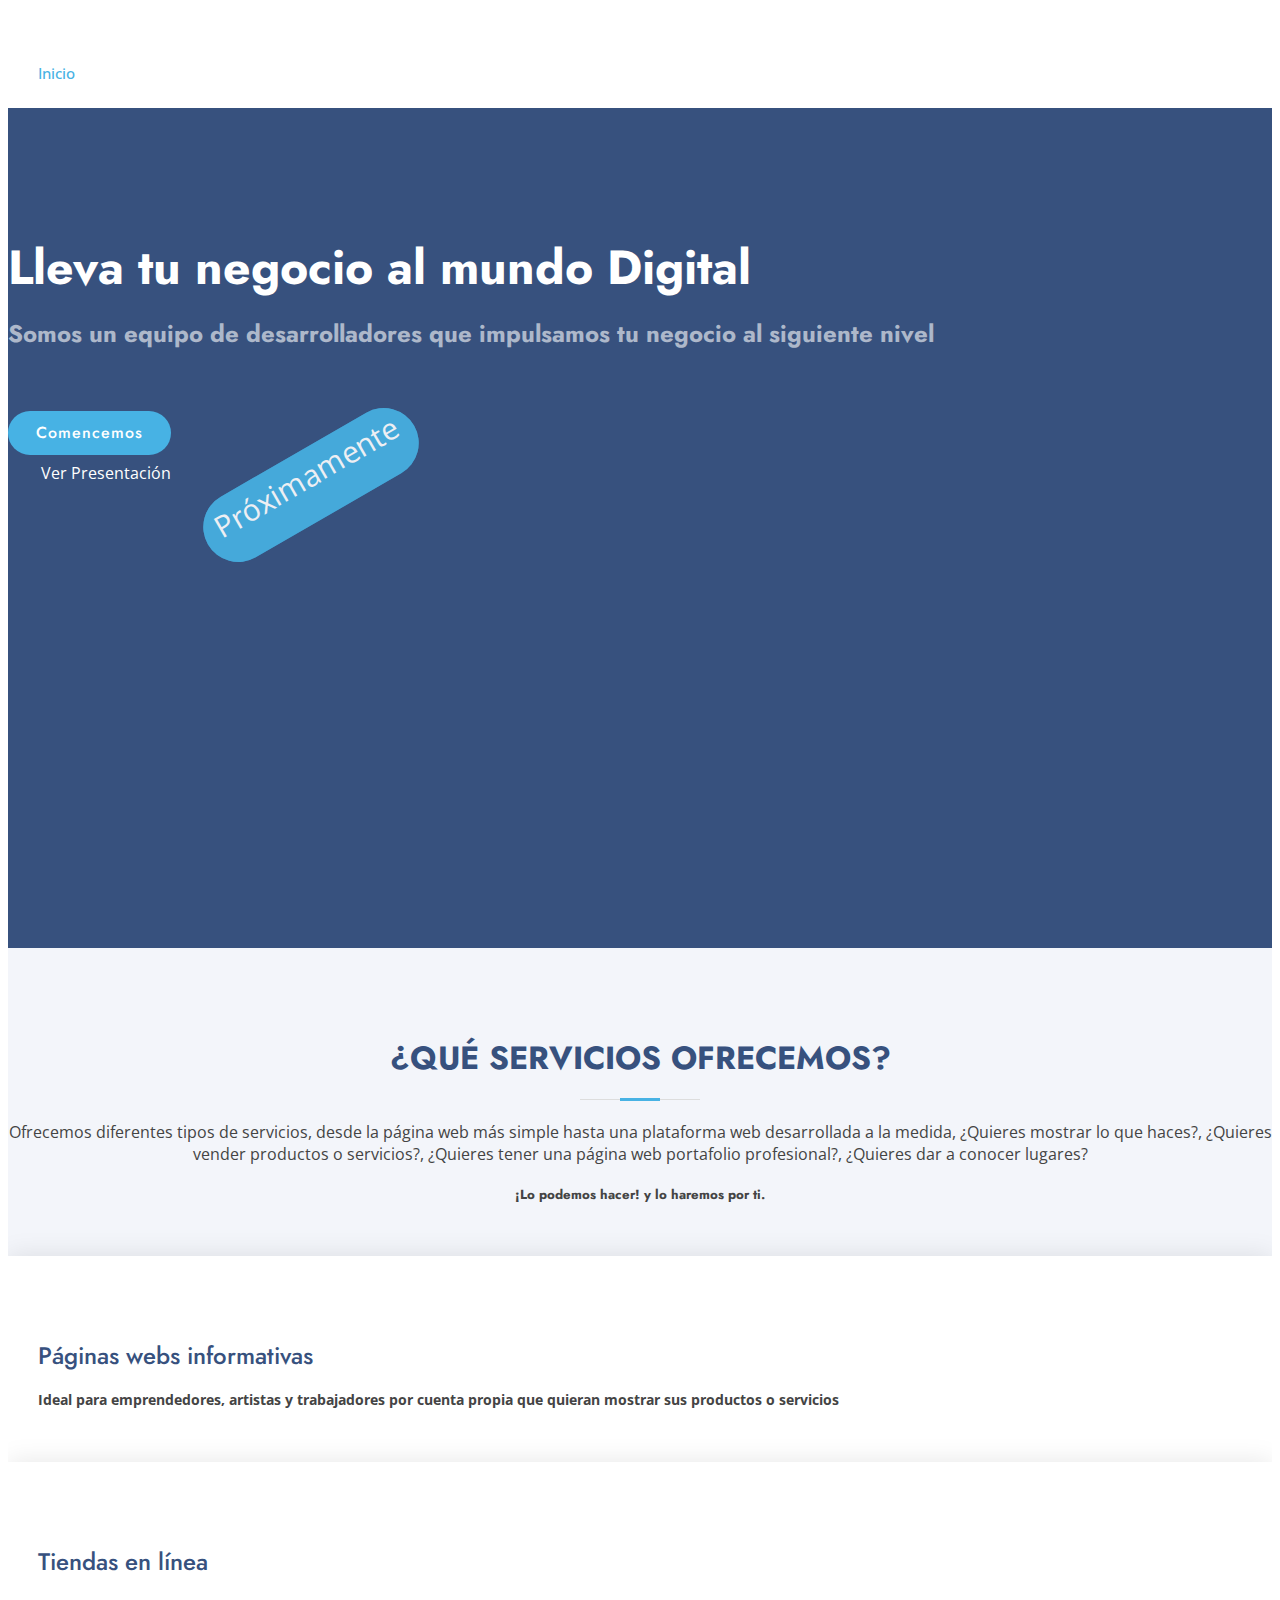
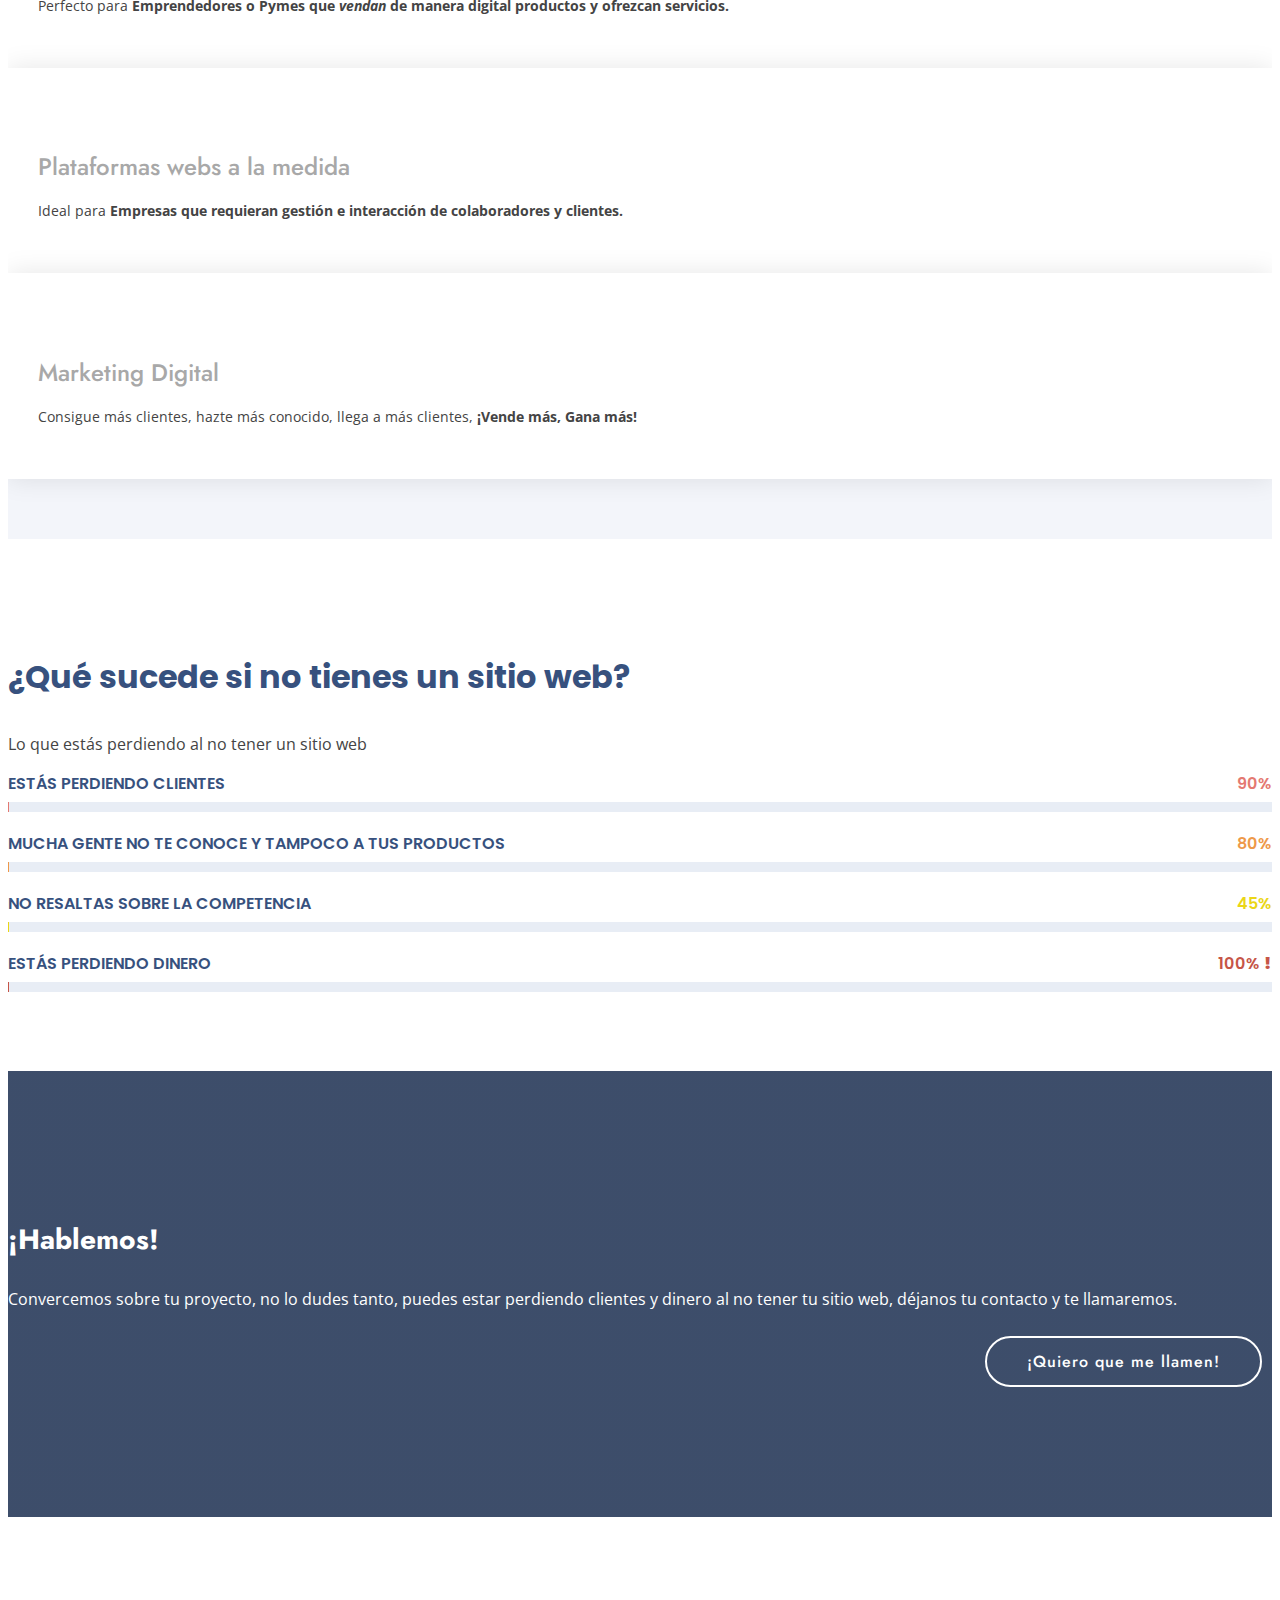
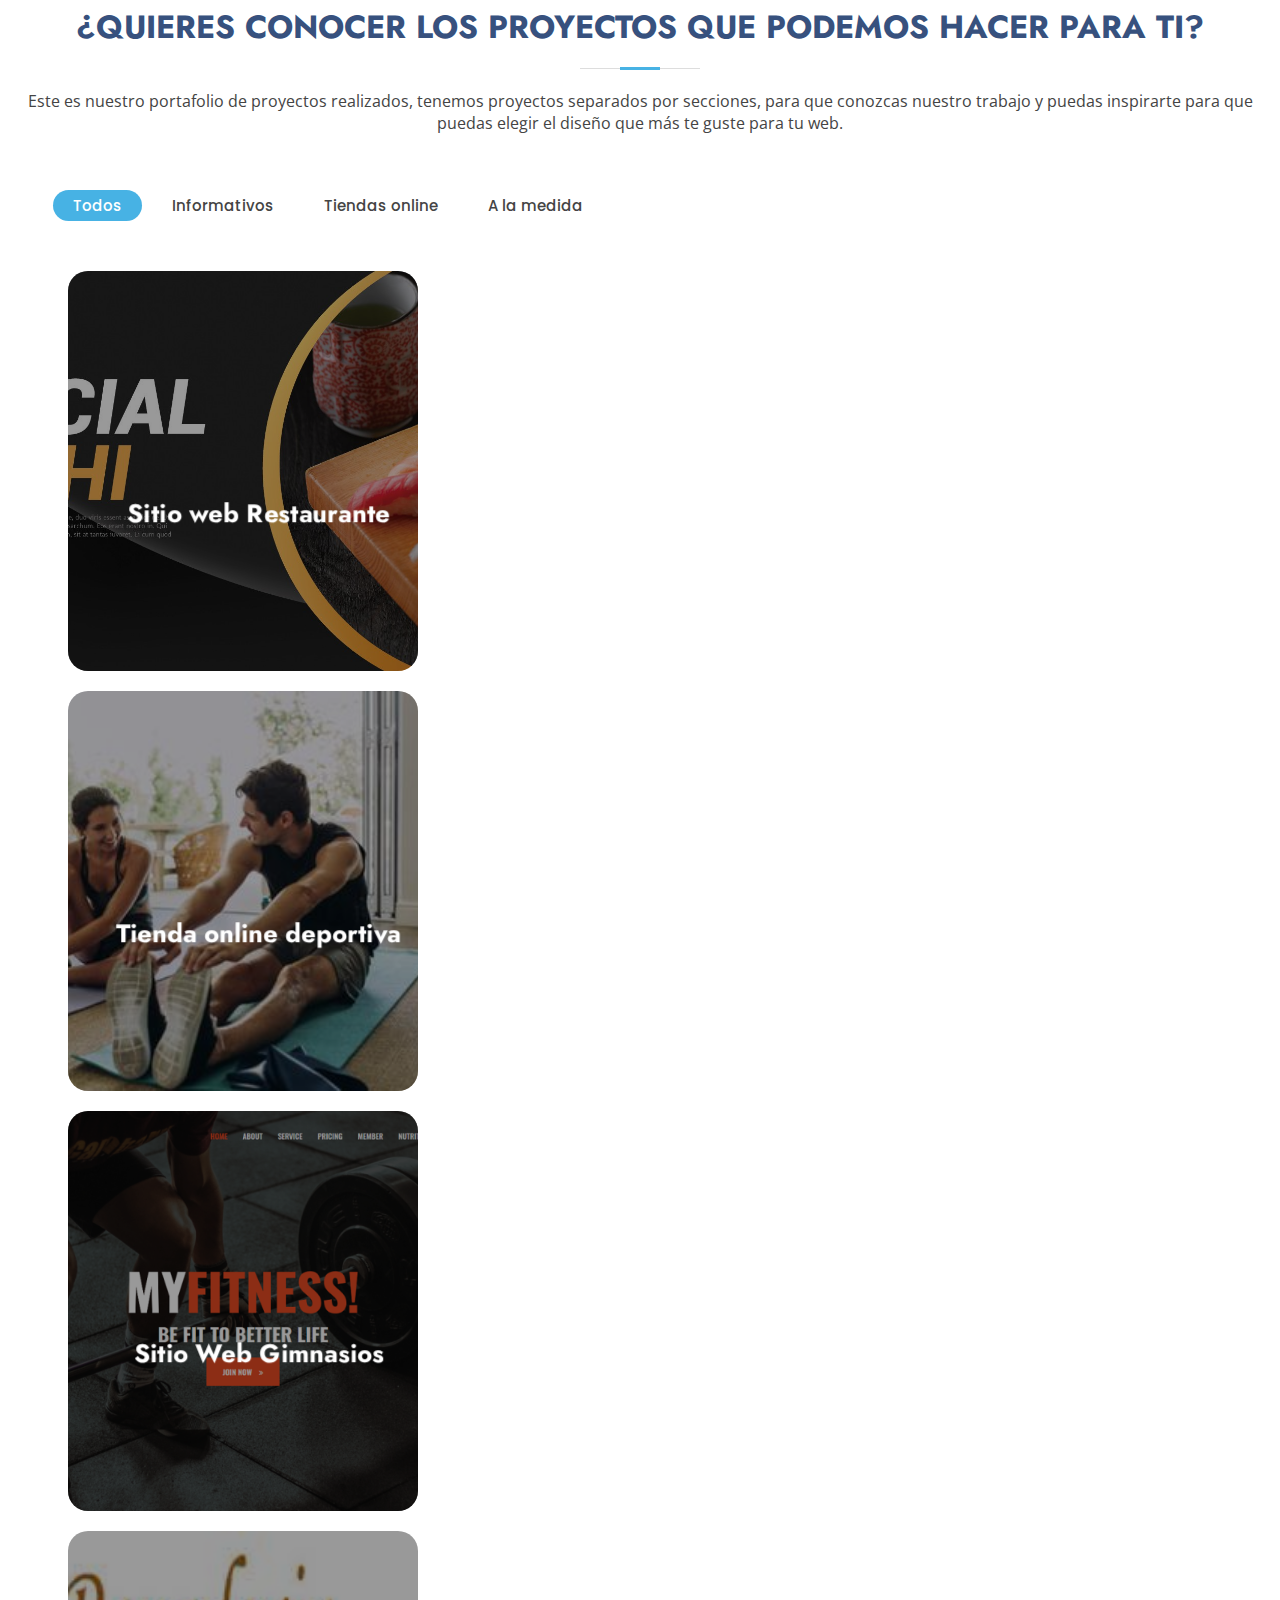
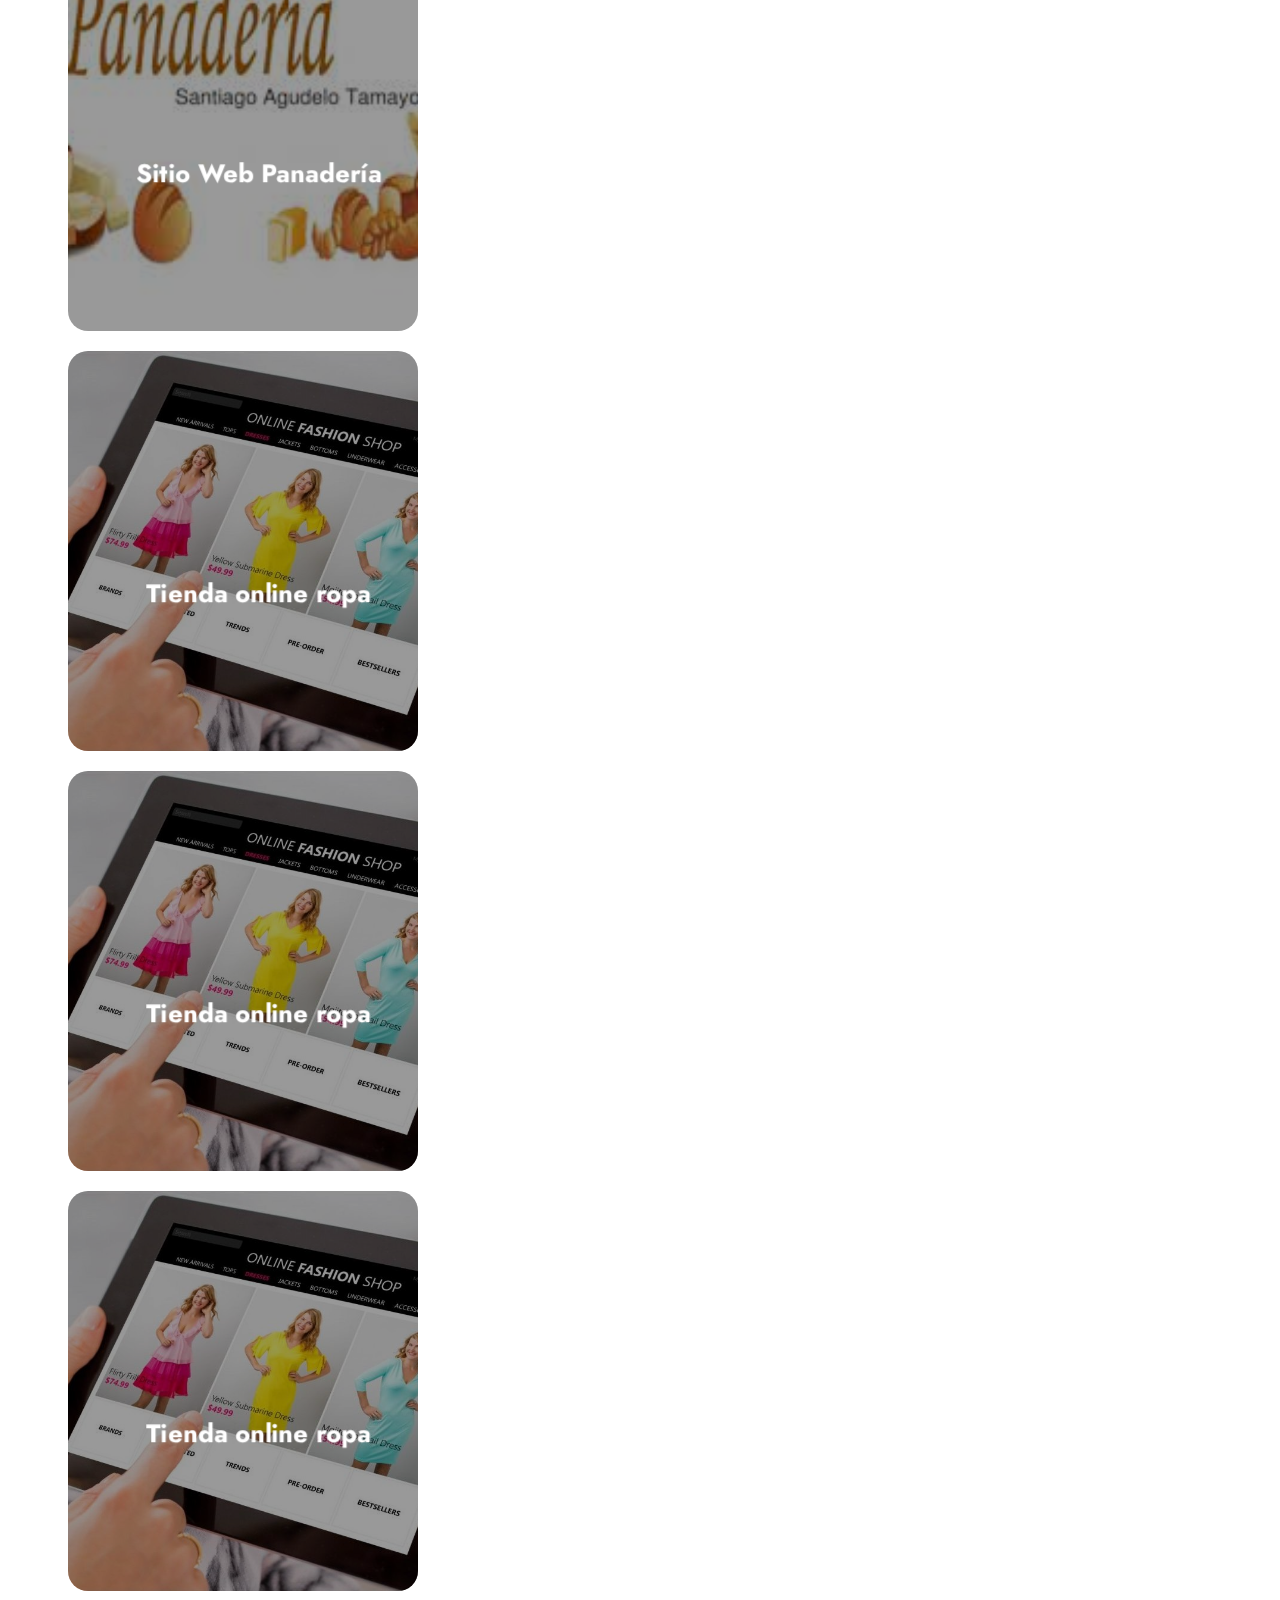
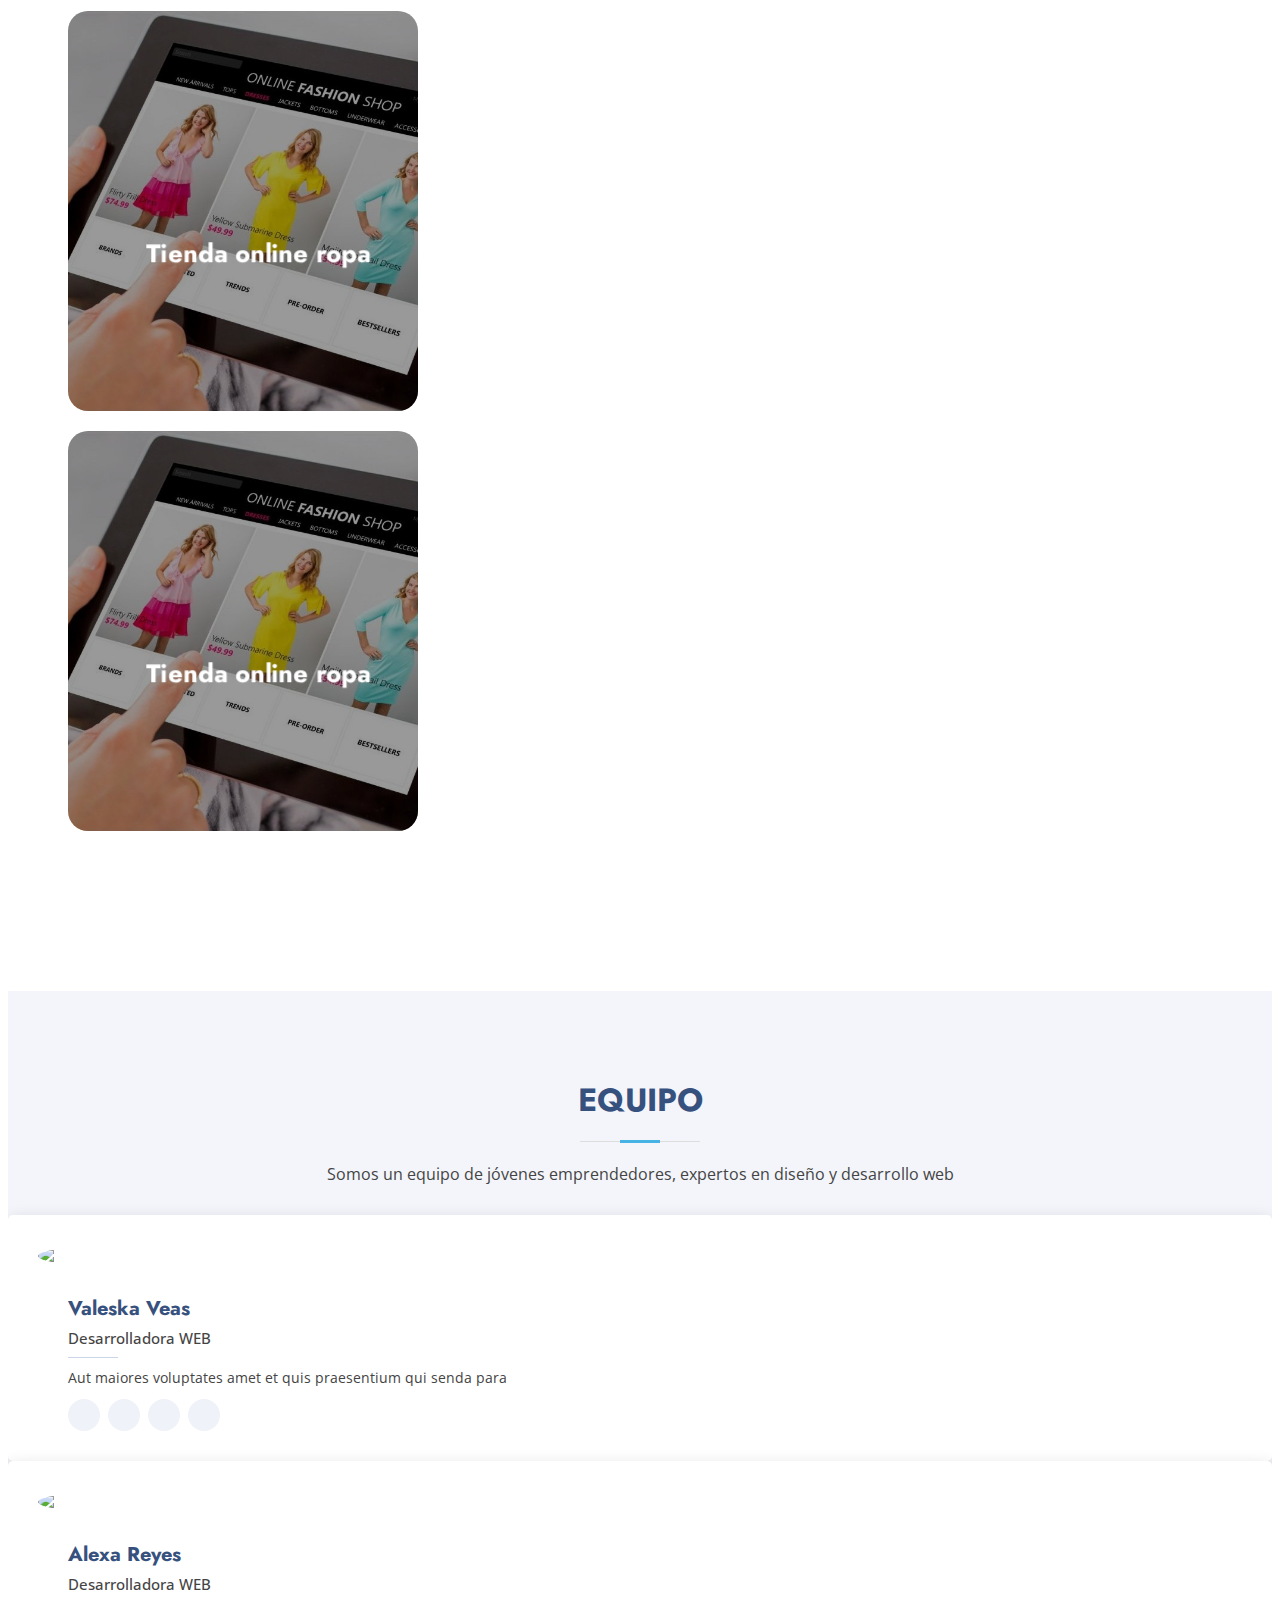
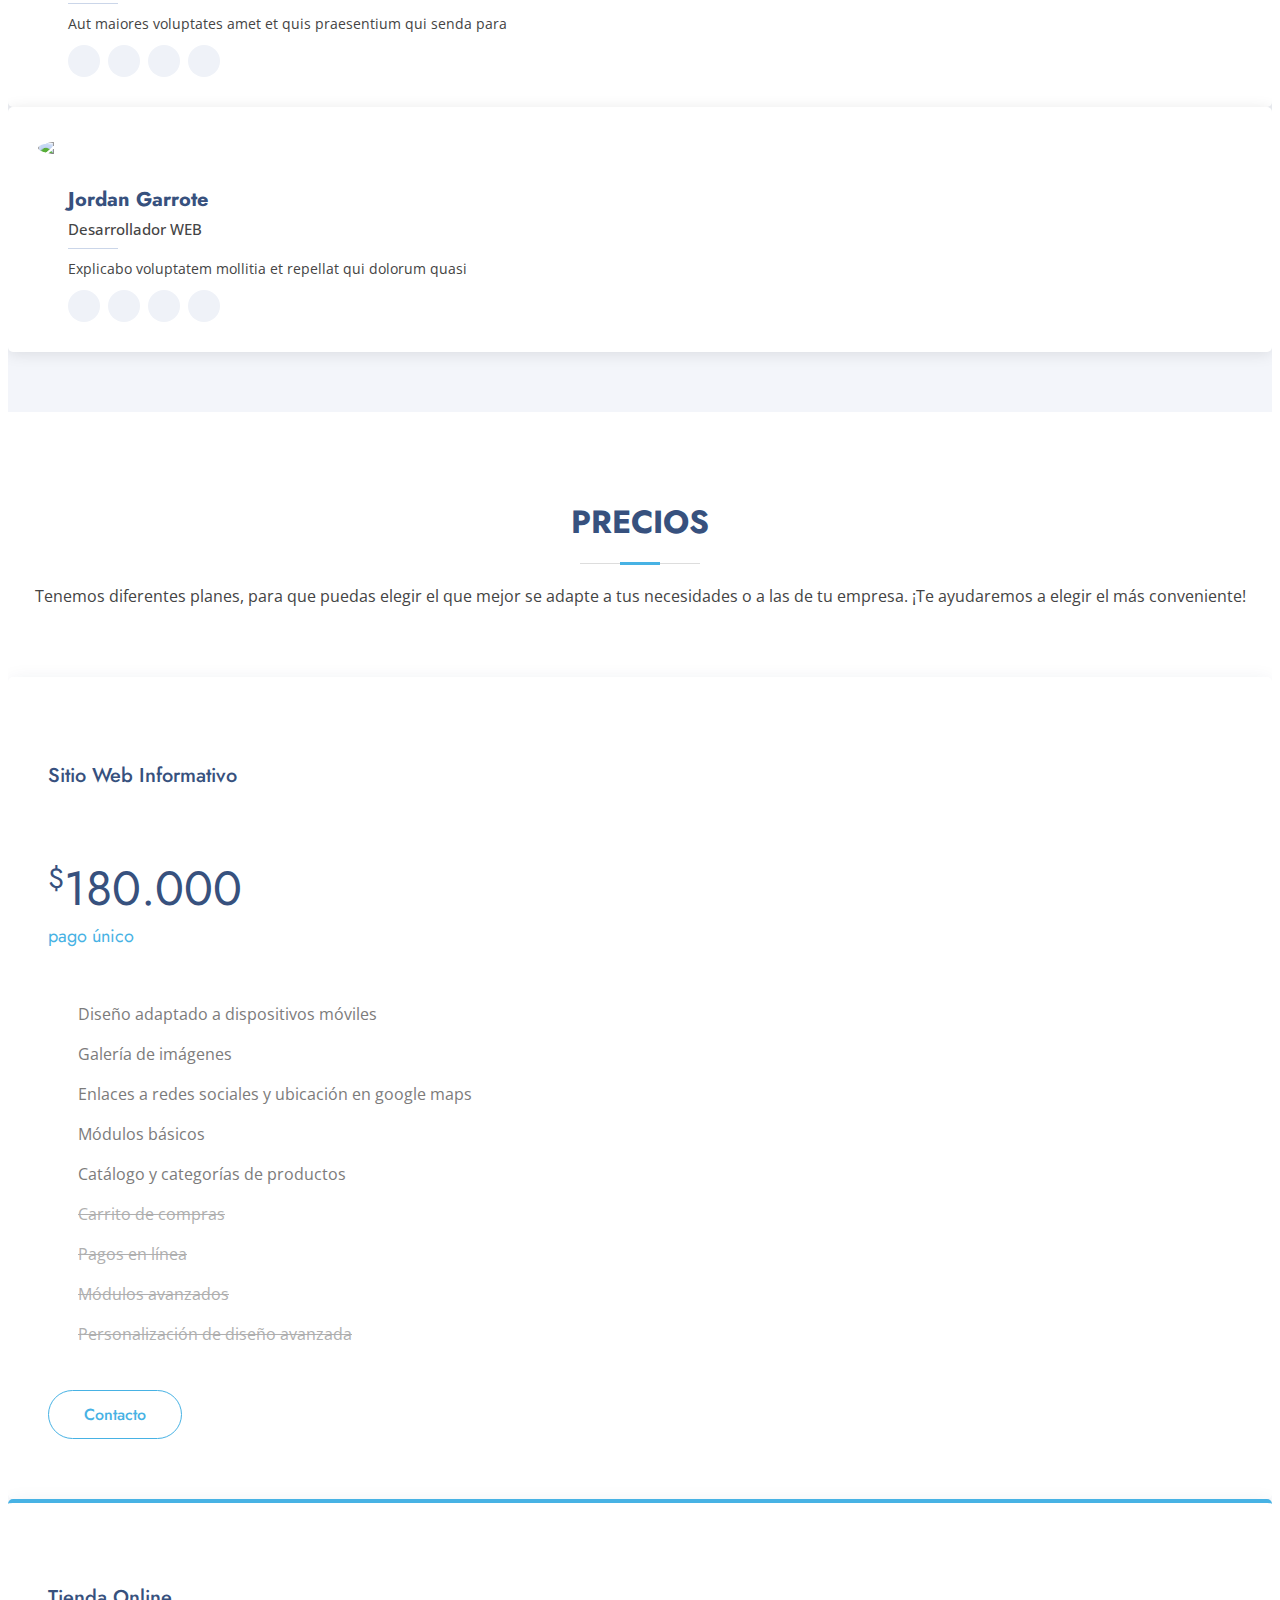
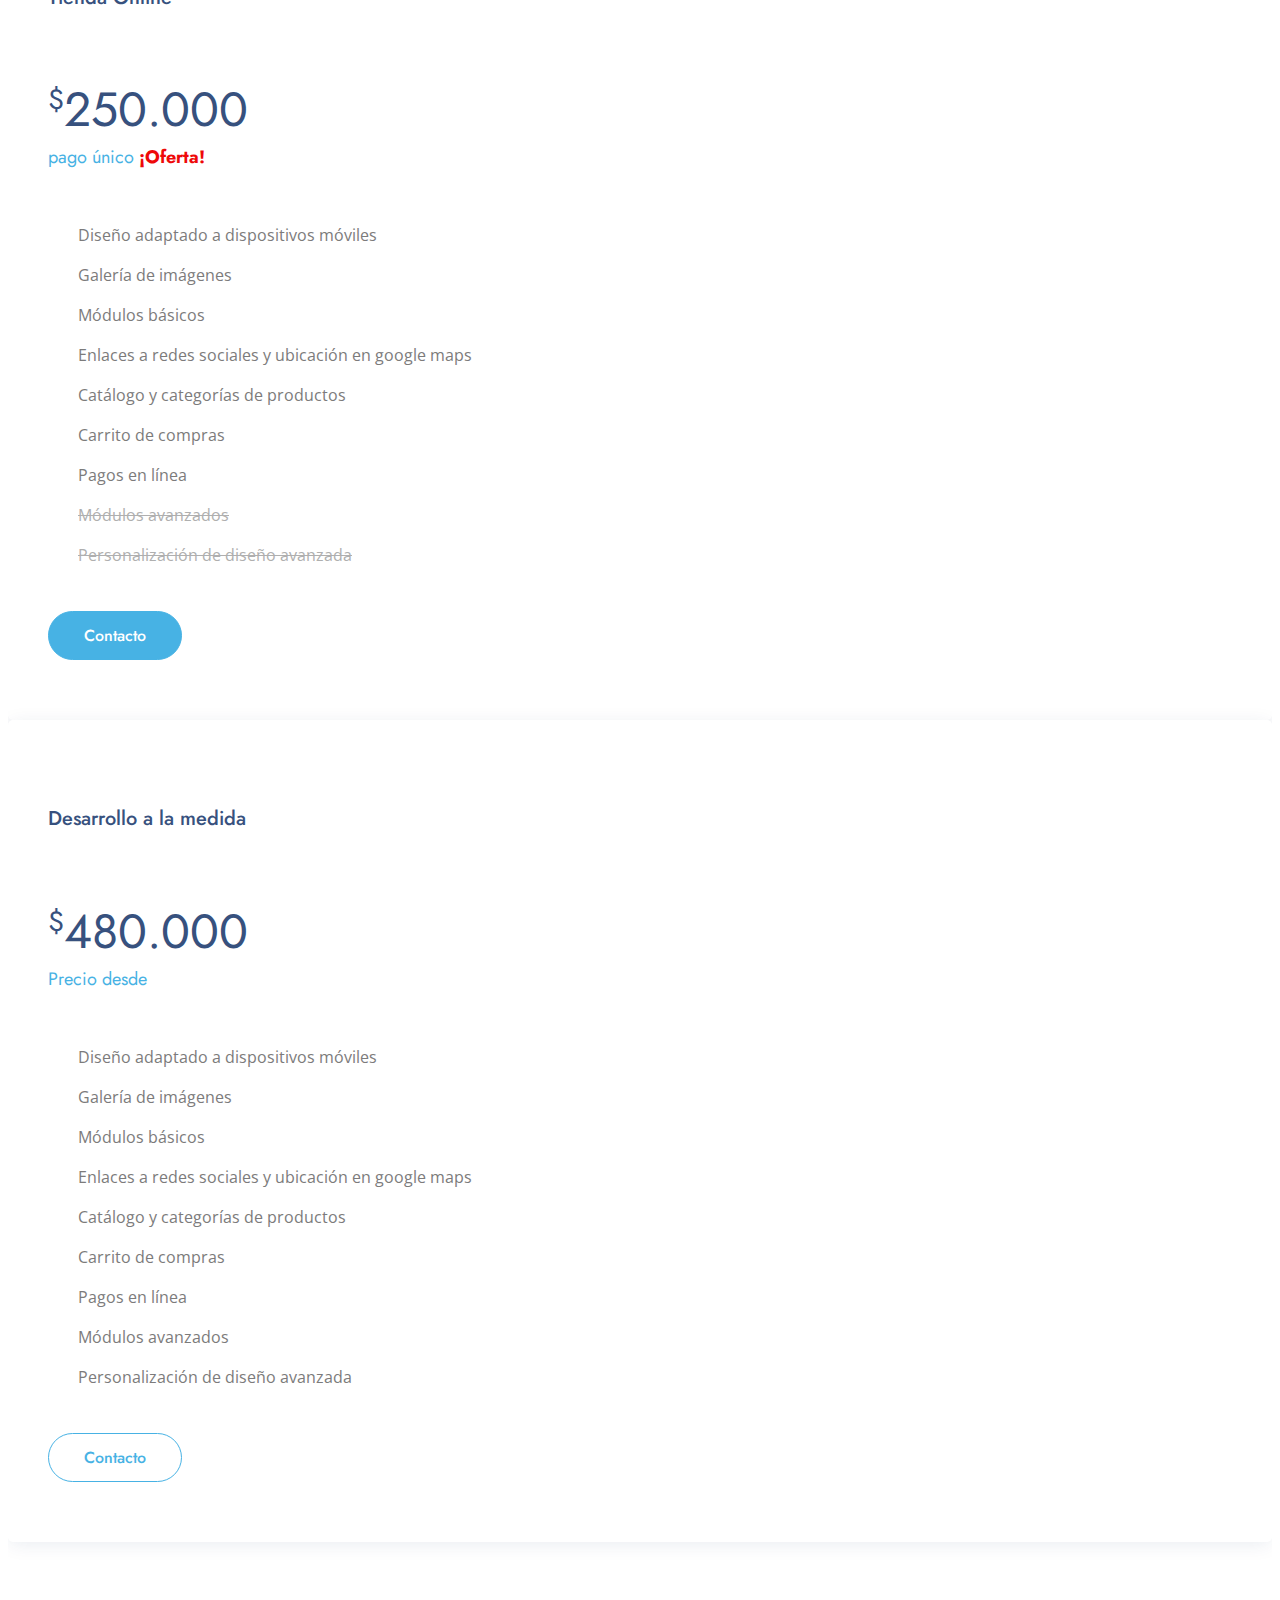
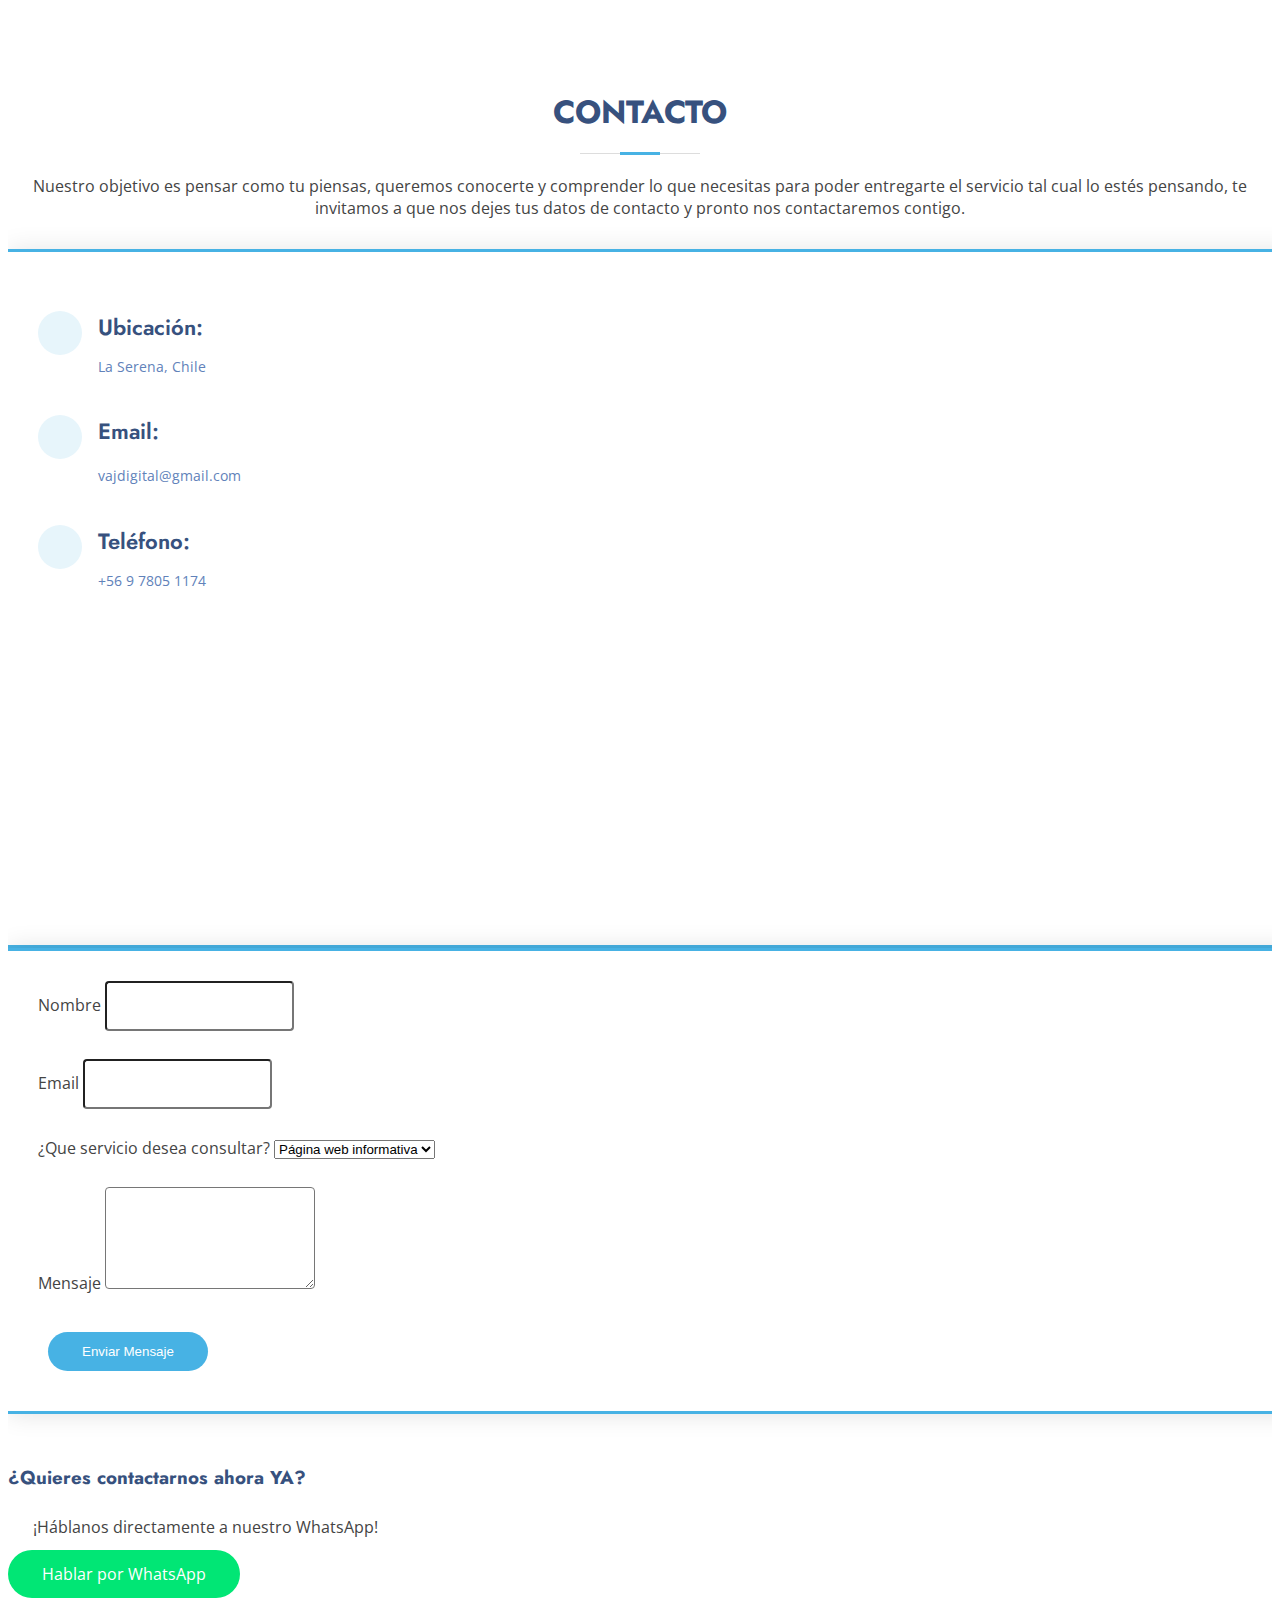
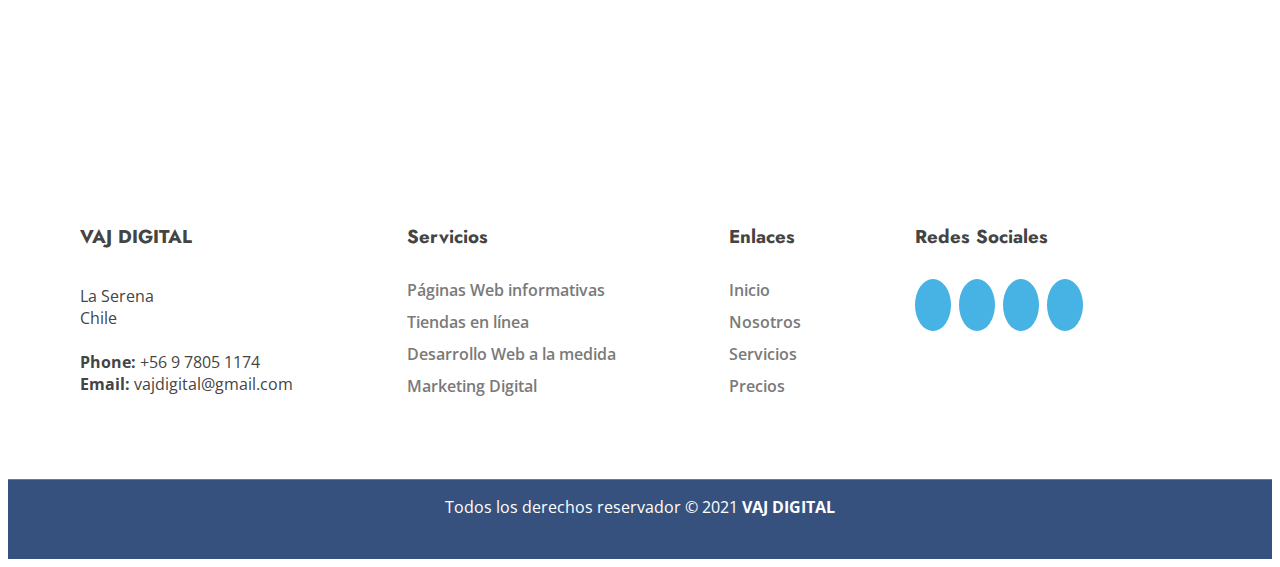
==== commit 70044607: "subiendo cambios navbar" ====
--- a/index.html
+++ b/index.html
@@ -1,6 +1,7 @@
 <!DOCTYPE html>
 <html lang="es">
-  <head>
+
+<head>
     <meta charset="utf-8" />
     <meta content="width=device-width, initial-scale=1.0" name="viewport" />
 
@@ -13,88 +14,68 @@
     <link href="assets/img/apple-touch-icon.png" rel="apple-touch-icon" />
 
     <!-- Google Fonts -->
-    <link
-      href="https://fonts.googleapis.com/css?family=Open+Sans:300,300i,400,400i,600,600i,700,700i|Jost:300,300i,400,400i,500,500i,600,600i,700,700i|Poppins:300,300i,400,400i,500,500i,600,600i,700,700i"
-      rel="stylesheet"
-    />
+    <link href="https://fonts.googleapis.com/css?family=Open+Sans:300,300i,400,400i,600,600i,700,700i|Jost:300,300i,400,400i,500,500i,600,600i,700,700i|Poppins:300,300i,400,400i,500,500i,600,600i,700,700i" rel="stylesheet" />
 
     <!-- Vendor CSS Files -->
     <link href="assets/vendor/aos/aos.css" rel="stylesheet" />
-    <link
-      href="assets/vendor/bootstrap/css/bootstrap.min.css"
-      rel="stylesheet"
-    />
-    <link
-      href="assets/vendor/bootstrap-icons/bootstrap-icons.css"
-      rel="stylesheet"
-    />
+    <link href="assets/vendor/bootstrap/css/bootstrap.min.css" rel="stylesheet" />
+    <link href="assets/vendor/bootstrap-icons/bootstrap-icons.css" rel="stylesheet" />
     <link href="assets/vendor/boxicons/css/boxicons.min.css" rel="stylesheet" />
-    <link
-      href="assets/vendor/glightbox/css/glightbox.min.css"
-      rel="stylesheet"
-    />
+    <link href="assets/vendor/glightbox/css/glightbox.min.css" rel="stylesheet" />
     <link href="assets/vendor/remixicon/remixicon.css" rel="stylesheet" />
     <link href="assets/vendor/swiper/swiper-bundle.min.css" rel="stylesheet" />
 
     <!-- Template Main CSS File -->
     <link href="assets/css/style.css" rel="stylesheet" />
-  </head>
-
-  <body>
+</head>
+
+<body>
     <!-- ======= Header ======= -->
     <header id="header" class="fixed-top">
-      <div class="container d-flex align-items-center">
-        <h1 class="logo me-auto"><a href="index.html">VAJ DIGITAL</a></h1>
-        <!-- Uncomment below if you prefer to use an image logo -->
-        <!-- <a href="index.html" class="logo me-auto"><img src="assets/img/logo.png" alt="" class="img-fluid"></a>-->
-
-        <nav id="navbar" class="navbar">
-          <ul>
-            <li><a class="nav-link scrollto active" href="#hero">Inicio</a></li>
-            <li><a class="nav-link scrollto" href="Nosotros.html">Nosotros</a></li>
-            <li><a class="nav-link scrollto" href="#services">Servicios</a></li>
-            <li>
-              <a class="nav-link scrollto" href="proyectos.html">Portafolio</a>
-            </li>
-            <li><a class="nav-link scrollto" href="#team">Equipo</a></li>
-            <li><a class="nav-link scrollto" href="#pricing">Precios</a></li>
-            <li><a class="nav-link scrollto" href="#contact">Contacto</a></li>
-            <li><a class="nav-link scrollto" href="#about">Comencemos</a></li>
-          </ul>
-          <i class="bi bi-list mobile-nav-toggle"></i>
-        </nav>
-        <!-- .navbar -->
-      </div>
+        <div class="container d-flex align-items-center">
+            <h1 class="logo me-auto"><a href="index.html">VAJ DIGITAL</a></h1>
+            <!-- Uncomment below if you prefer to use an image logo -->
+            <!-- <a href="index.html" class="logo me-auto"><img src="assets/img/logo.png" alt="" class="img-fluid"></a>-->
+
+            <nav id="navbar" class="navbar">
+                <ul>
+                    <li><a class="nav-link scrollto active" href="#hero">Inicio</a></li>
+                    <li><a class="nav-link scrollto" href="Nosotros.html">Nosotros</a></li>
+                    <li><a class="nav-link scrollto" href="#services">Servicios</a></li>
+                    <li>
+                        <a class="nav-link scrollto" href="proyectos.html">Portafolio</a>
+                    </li>
+                    <li><a class="nav-link scrollto" href="#team">Equipo</a></li>
+                    <li><a class="nav-link scrollto" href="#pricing">Precios</a></li>
+                    <li><a class="nav-link scrollto" href="#contact">Contacto</a></li>
+                    <li><a class="nav-link scrollto" href="#about">Comencemos</a></li>
+                </ul>
+                <i class="bi bi-list mobile-nav-toggle"></i>
+            </nav>
+            <!-- .navbar -->
+        </div>
     </header>
     <!-- End Header -->
 
     <!-- ======= Hero Section ======= -->
     <section id="hero" class="d-flex align-items-center">
-      <div class="container">
-        <div class="row">
-          <div
-            class="
+        <div class="container">
+            <div class="row">
+                <div class="
               col-lg-6
               d-flex
               flex-column
               justify-content-center
               pt-4 pt-lg-0
               order-2 order-lg-1
-            "
-            data-aos="fade-up"
-            data-aos-delay="200"
-          >
-            <h1>Lleva tu negocio al mundo Digital</h1>
-            <h2>
-              Somos un equipo de desarrolladores que impulsamos tu negocio al
-              siguiente nivel
-            </h2>
-            <div class="d-flex justify-content-center justify-content-lg-start">
-              <a href="#about" class="btn-get-started scrollto">Comencemos</a>
-              <a
-                href="https://www.youtube.com/watch?v=jDDaplaOz7Q"
-                class="glightbox btn-watch-video"
-                ><i class="bi bi-play-circle"></i
+            " data-aos="fade-up" data-aos-delay="200">
+                    <h1>Lleva tu negocio al mundo Digital</h1>
+                    <h2>
+                        Somos un equipo de desarrolladores que impulsamos tu negocio al siguiente nivel
+                    </h2>
+                    <div class="d-flex justify-content-center justify-content-lg-start">
+                        <a href="#about" class="btn-get-started scrollto">Comencemos</a>
+                        <a href="https://www.youtube.com/watch?v=jDDaplaOz7Q" class="glightbox btn-watch-video"><i class="bi bi-play-circle"></i
                 ><span>Ver Presentación</span></a
               >
             </div>
@@ -119,31 +100,109 @@
       <!-- ======= Cliens Section ======= -->
       <!-- End Cliens Section -->
 
-      <!-- ======= Skills Section ======= -->
-      <section id="skills" class="skills">
+
+
+      <!-- ======= Services Section ======= -->
+      <section id="services" class="services section-bg">
         <div class="container" data-aos="fade-up">
+          <div class="section-title">
+            <h2>¿Qué servicios Ofrecemos?</h2>
+            <p>
+              Ofrecemos diferentes tipos de servicios, desde la página web más
+              simple hasta una plataforma web desarrollada a la medida, ¿Quieres
+              mostrar lo que haces?, ¿Quieres vender productos o servicios?,
+              ¿Quieres tener una página web portafolio profesional?, ¿Quieres
+              dar a conocer lugares?
+            </p>
+            <h5>¡Lo podemos hacer! y lo haremos por ti.</h5>
+          </div>
+
           <div class="row">
             <div
-              class="col-lg-6 d-flex align-items-center"
-              data-aos="fade-right"
+              class="col-xl-3 col-md-6 d-flex align-items-stretch"
+              data-aos="zoom-in"
               data-aos-delay="100"
             >
-              <img src="assets/img/skills.png" class="img-fluid" alt="" />
-            </div>
+              <div class="icon-box icon-box-animated">
+                <div class="icon"><i class="bx bx-file"></i></div>
+                <h4><a href="">Páginas webs informativas</a></h4>
+                        <p>
+                            <!-- Cuenta con menú de navegación, galería de productos, módulo de contacto, lo necesario para dar a conocer tus servicios. -->
+                            <b>Ideal para emprendedores, artistas y trabajadores por
+                    cuenta propia que quieran mostrar sus productos o servicios</b
+                  >
+                </p>
+              </div>
+            </div>
+
             <div
-              class="col-lg-6 pt-4 pt-lg-0 content"
-              data-aos="fade-left"
-              data-aos-delay="100"
+              class="col-xl-3 col-md-6 d-flex align-items-stretch mt-4 mt-md-0"
+              data-aos="zoom-in"
+              data-aos-delay="200"
             >
-              <h3>¿Qué sucede si no tienes un sitio web?</h3>
-              <p class="fst-italic">
-                Lo que estás perdiendo al no tener un sitio web
-              </p>
-
-              <div class="skills-content">
-                <div class="progress">
-                  <span class="skill"
-                    >Estás perdiendo clientes
+              <div class="icon-box icon-box-animated">
+                <div class="icon"><i class="bx bxl-dribbble"></i></div>
+                <h4><a href="">Tiendas en línea</a></h4>
+                <p>
+                  <!-- Cuenta con todo lo anterior y además carrito de compras, 
+                  catálogo y categorías de productos, compras en línea de manera
+                  segura,--> Perfecto para
+                  <b>Emprendedores o Pymes que <i>vendan </i>de manera digital  productos y ofrezcan servicios.</b>
+                        </p>
+                    </div>
+                </div>
+
+                <div class="col-xl-3 col-md-6 d-flex align-items-stretch mt-4 mt-xl-0" data-aos="zoom-in" data-aos-delay="300">
+                    <div class="icon-box">
+                        <div class="iconp"><i class="bx bx-tachometer"></i></div>
+                        <h4>
+                            <a href="" class="prox">Plataformas webs a la medida</a>
+                        </h4>
+                        <p>
+                            <!-- Sitio más completo, tendrás los módulos y funcionalidades que tu quieras, diseño full personalizable,-->Ideal para
+                            <b>Empresas que requieran gestión e interacción de
+                    colaboradores y clientes.</b
+                  >
+                </p>
+              </div>
+              <label for="" class="proximamente">Próximamente</label>
+            </div>
+
+            <div
+              class="col-xl-3 col-md-6 d-flex align-items-stretch mt-4 mt-xl-0"
+              data-aos="zoom-in"
+              data-aos-delay="400"
+            >
+              <div class="icon-box">
+                <div class="iconp"><i class="bx bx-layer"></i></div>
+                <h4><a href="" class="prox">Marketing Digital</a></h4>
+                <p>
+                  Consigue más clientes, hazte más conocido, llega a más
+                  clientes, <b>¡Vende más, Gana más!</b>
+                        </p>
+                    </div>
+                    <label for="" class="proximamente">Próximamente</label>
+                </div>
+            </div>
+        </div>
+    </section>
+    <!-- End Services Section -->
+    <!-- ======= Skills Section ======= -->
+    <section id="skills" class="skills">
+        <div class="container" data-aos="fade-up">
+            <div class="row">
+                <div class="col-lg-6 d-flex align-items-center" data-aos="fade-right" data-aos-delay="100">
+                    <img src="assets/img/skills.png" class="img-fluid" alt="" />
+                </div>
+                <div class="col-lg-6 pt-4 pt-lg-0 content" data-aos="fade-left" data-aos-delay="100">
+                    <h3>¿Qué sucede si no tienes un sitio web?</h3>
+                    <p class="fst-italic">
+                        Lo que estás perdiendo al no tener un sitio web
+                    </p>
+
+                    <div class="skills-content">
+                        <div class="progress">
+                            <span class="skill">Estás perdiendo clientes
                     <i class="val valmac">90%</i></span
                   >
                   <div class="progress-bar-wrap">
@@ -210,116 +269,18 @@
         </div>
       </section>
       <!-- End Skills Section -->
-
-      <!-- ======= Services Section ======= -->
-      <section id="services" class="services section-bg">
-        <div class="container" data-aos="fade-up">
-          <div class="section-title">
-            <h2>Servicios</h2>
-            <p>
-              Ofrecemos diferentes tipos de servicios, desde la página web más
-              simple hasta una plataforma web desarrollada a la medida, ¿Quieres
-              mostrar lo que haces?, ¿Quieres vender productos o servicios?,
-              ¿Quieres tener una página web portafolio profesional?, ¿Quieres
-              dar a conocer lugares?
-            </p>
-            <h5>¡Lo podemos hacer! y lo haremos por ti.</h5>
-          </div>
-
-          <div class="row">
-            <div
-              class="col-xl-3 col-md-6 d-flex align-items-stretch"
-              data-aos="zoom-in"
-              data-aos-delay="100"
-            >
-              <div class="icon-box icon-box-animated">
-                <div class="icon"><i class="bx bx-file"></i></div>
-                <h4><a href="">Páginas webs informativas</a></h4>
-                <p>
-                  Cuenta con menú de navegación, galería de productos, módulo de
-                  contacto, lo necesario para dar a conocer tus servicios.
-                  <b
-                    >Ideal para emprendedores, artistas y trabajadores por
-                    cuenta propia</b
-                  >
-                </p>
-              </div>
-            </div>
-
-            <div
-              class="col-xl-3 col-md-6 d-flex align-items-stretch mt-4 mt-md-0"
-              data-aos="zoom-in"
-              data-aos-delay="200"
-            >
-              <div class="icon-box icon-box-animated">
-                <div class="icon"><i class="bx bxl-dribbble"></i></div>
-                <h4><a href="">Tiendas en línea</a></h4>
-                <p>
-                  Cuenta con todo lo anterior y además carrito de compras,
-                  catálogo y categorías de productos, compras en línea de manera
-                  segura, perfecto para
-                  <b>Pymes que vendan productos y ofrezcan servicios.</b>
-                </p>
-              </div>
-            </div>
-
-            <div
-              class="col-xl-3 col-md-6 d-flex align-items-stretch mt-4 mt-xl-0"
-              data-aos="zoom-in"
-              data-aos-delay="300"
-            >
-              <div class="icon-box">
-                <div class="iconp"><i class="bx bx-tachometer"></i></div>
-                <h4>
-                  <a href="" class="prox">Plataformas webs a la medida</a>
-                </h4>
-                <p>
-                  Sitio más completo, tendrás los módulos y funcionalidades que
-                  tu quieras, diseño full personalizable, ideal para
-                  <b
-                    >Empresas que requieran gestión e interacción de
-                    colaboradores y clientes.</b
-                  >
-                </p>
-              </div>
-              <label for="" class="proximamente">Próximamente</label>
-            </div>
-
-            <div
-              class="col-xl-3 col-md-6 d-flex align-items-stretch mt-4 mt-xl-0"
-              data-aos="zoom-in"
-              data-aos-delay="400"
-            >
-              <div class="icon-box">
-                <div class="iconp"><i class="bx bx-layer"></i></div>
-                <h4><a href="" class="prox">Marketing Digital</a></h4>
-                <p>
-                  Consigue más clientes, hazte más conocido, llega a más
-                  clientes, <b>¡Vende más, Gana más!</b>
-                </p>
-              </div>
-              <label for="" class="proximamente">Próximamente</label>
-            </div>
-          </div>
-        </div>
-      </section>
-      <!-- End Services Section -->
-
-      <!-- ======= Cta Section ======= -->
-      <section id="cta" class="cta">
+    <!-- ======= Cta Section ======= -->
+    <section id="cta" class="cta">
         <div class="container" data-aos="zoom-in">
-          <div class="row">
-            <div class="col-lg-9 text-center text-lg-start">
-              <h3>¡Hablemos!</h3>
-              <p>
-                Convercemos sobre tu proyecto, no lo dudes tanto, puedes estar
-                perdiendo clientes y dinero al no tener tu sitio web, déjanos tu
-                contacto y te llamaremos.
-              </p>
-            </div>
-            <div class="col-lg-3 cta-btn-container text-center">
-              <a class="cta-btn align-middle" href="#contact"
-                >¡Quiero que me llamen!</a
+            <div class="row">
+                <div class="col-lg-9 text-center text-lg-start">
+                    <h3>¡Hablemos!</h3>
+                    <p>
+                        Convercemos sobre tu proyecto, no lo dudes tanto, puedes estar perdiendo clientes y dinero al no tener tu sitio web, déjanos tu contacto y te llamaremos.
+                    </p>
+                </div>
+                <div class="col-lg-3 cta-btn-container text-center">
+                    <a class="cta-btn align-middle" href="#contact">¡Quiero que me llamen!</a
               >
             </div>
           </div>
@@ -331,7 +292,7 @@
       <section id="portfolio" class="portfolio">
         <div class="container" data-aos="fade-up">
           <div class="section-title">
-            <h2>Portafolio</h2>
+            <h2>¿Quieres conocer los proyectos que podemos hacer para ti?</h2>
             <p>
               Este es nuestro portafolio de proyectos realizados, tenemos
               proyectos separados por secciones, para que conozcas nuestro
@@ -620,7 +581,7 @@
       <!-- End Portfolio Section -->
 
       <!-- ======= Team Section ======= -->
-      <section id=" team " class="team section-bg">
+      <section id="team" class="team section-bg">
         <div class="container" data-aos=" fade-up ">
           <div class="section-title">
             <h2>Equipo</h2>
@@ -647,331 +608,254 @@
                 <div class="member-info">
                   <h4>Valeska Veas</h4>
                   <span>Desarrolladora WEB</span>
-                  <p>
-                    Aut maiores voluptates amet et quis praesentium qui senda
-                    para
-                  </p>
-                  <div class="social">
-                    <a href=" "><i class="ri-whatsapp-fill"></i></a>
-                    <a href=" "><i class="ri-facebook-fill"></i></a>
-                    <a href=" "><i class="ri-instagram-fill"></i></a>
-                    <a href=" "> <i class="ri-linkedin-box-fill"></i> </a>
-                  </div>
-                </div>
-              </div>
-            </div>
-
-            <div class="col-lg-4 mt-4 mt-lg-0">
-              <div
-                class="member d-flex align-items-start"
-                data-aos=" zoom-in "
-                data-aos-delay=" 200 "
-              >
-                <div class="pic">
-                  <img
-                    src=" assets/img/team/team-2.jpg "
-                    class="img-fluid"
-                    alt=" "
-                  />
-                </div>
-                <div class="member-info">
-                  <h4>Alexa Reyes</h4>
-                  <span>Desarrolladora WEB</span>
-                  <p>
-                    Aut maiores voluptates amet et quis praesentium qui senda
-                    para
-                  </p>
-                  <div class="social">
-                    <a href=" "><i class="ri-whatsapp-fill"></i></a>
-                    <a href=" "><i class="ri-facebook-fill"></i></a>
-                    <a href=" "><i class="ri-instagram-fill"></i></a>
-                    <a href=" "> <i class="ri-linkedin-box-fill"></i> </a>
-                  </div>
-                </div>
-              </div>
-            </div>
-            <div class="col-lg-4">
-              <div
-                class="member d-flex align-items-start"
-                data-aos=" zoom-in "
-                data-aos-delay=" 100 "
-              >
-                <div class="pic">
-                  <img
-                    src=" assets/img/team/team-1.jpg "
-                    class="img-fluid"
-                    alt=" "
-                  />
-                </div>
-                <div class="member-info">
-                  <h4>Jordan Garrote</h4>
-                  <span>Desarrollador WEB</span>
-                  <p>
-                    Explicabo voluptatem mollitia et repellat qui dolorum quasi
-                  </p>
-                  <div class="social">
-                    <a href="https://wa.me/message/53BSSZFM4JDRI1 "
-                      ><i class="ri-whatsapp-fill"></i
+                            <p>
+                                Aut maiores voluptates amet et quis praesentium qui senda para
+                            </p>
+                            <div class="social">
+                                <a href=" "><i class="ri-whatsapp-fill"></i></a>
+                                <a href=" "><i class="ri-facebook-fill"></i></a>
+                                <a href=" "><i class="ri-instagram-fill"></i></a>
+                                <a href=" "> <i class="ri-linkedin-box-fill"></i> </a>
+                            </div>
+                        </div>
+                    </div>
+                </div>
+
+                <div class="col-lg-4 mt-4 mt-lg-0">
+                    <div class="member d-flex align-items-start" data-aos=" zoom-in " data-aos-delay=" 200 ">
+                        <div class="pic">
+                            <img src=" assets/img/team/team-2.jpg " class="img-fluid" alt=" " />
+                        </div>
+                        <div class="member-info">
+                            <h4>Alexa Reyes</h4>
+                            <span>Desarrolladora WEB</span>
+                            <p>
+                                Aut maiores voluptates amet et quis praesentium qui senda para
+                            </p>
+                            <div class="social">
+                                <a href=" "><i class="ri-whatsapp-fill"></i></a>
+                                <a href=" "><i class="ri-facebook-fill"></i></a>
+                                <a href=" "><i class="ri-instagram-fill"></i></a>
+                                <a href=" "> <i class="ri-linkedin-box-fill"></i> </a>
+                            </div>
+                        </div>
+                    </div>
+                </div>
+                <div class="col-lg-4">
+                    <div class="member d-flex align-items-start" data-aos=" zoom-in " data-aos-delay=" 100 ">
+                        <div class="pic">
+                            <img src=" assets/img/team/team-1.jpg " class="img-fluid" alt=" " />
+                        </div>
+                        <div class="member-info">
+                            <h4>Jordan Garrote</h4>
+                            <span>Desarrollador WEB</span>
+                            <p>
+                                Explicabo voluptatem mollitia et repellat qui dolorum quasi
+                            </p>
+                            <div class="social">
+                                <a href="https://wa.me/message/53BSSZFM4JDRI1 "><i class="ri-whatsapp-fill"></i
                     ></a>
-                    <a href=" "><i class="ri-facebook-fill"></i></a>
-                    <a href=" "><i class="ri-instagram-fill"></i></a>
-                    <a href=" "> <i class="ri-linkedin-box-fill"></i> </a>
-                  </div>
-                </div>
-              </div>
-            </div>
-          </div>
+                                <a href=" "><i class="ri-facebook-fill"></i></a>
+                                <a href=" "><i class="ri-instagram-fill"></i></a>
+                                <a href=" "> <i class="ri-linkedin-box-fill"></i> </a>
+                            </div>
+                        </div>
+                    </div>
+                </div>
+            </div>
         </div>
-      </section>
-      <!-- End Team Section -->
-
-      <!-- ======= Pricing Section ======= -->
-      <section id="pricing " class="pricing">
+    </section>
+    <!-- End Team Section -->
+
+    <!-- ======= Pricing Section ======= -->
+    <section id="pricing" class="pricing">
         <div class="container" data-aos=" fade-up ">
-          <div class="section-title">
-            <h2>Precios</h2>
-            <p>
-              Tenemos diferentes planes, para que puedas elegir el que mejor se
-              adapte a tus necesidades o a las de tu empresa. ¡Te ayudaremos a
-              elegir el más conveniente!
-            </p>
-          </div>
-
-          <div class="row">
-            <div class="col-lg-4" data-aos=" fade-up " data-aos-delay=" 100 ">
-              <div class="box">
-                <h3>Sitio Web Informativo</h3>
-                <h4><sup>$</sup>180.000<span>pago único</span></h4>
-                <ul>
-                  <li>
-                    <i class="bx bx-check"></i> Diseño adaptado a dispositivos
-                    móviles
-                  </li>
-                  <li><i class="bx bx-check"></i> Galería de imágenes</li>
-                  <li>
-                    <i class="bx bx-check"></i> Enlaces a redes sociales y
-                    ubicación en google maps
-                  </li>
-                  <li><i class="bx bx-check"></i> Módulos básicos</li>
-                  <li>
-                    <i class="bx bx-check"></i> Catálogo y categorías de
-                    productos
-                  </li>
-                  <li class="na">
-                    <i class="bx bx-x"></i> <span>Carrito de compras</span>
-                  </li>
-                  <li class="na">
-                    <i class="bx bx-x"></i> <span>Pagos en línea</span>
-                  </li>
-                  <li class="na">
-                    <i class="bx bx-x"></i> <span>Módulos avanzados</span>
-                  </li>
-                  <li class="na">
-                    <i class="bx bx-x"></i>
-                    <span>Personalización de diseño avanzada</span>
-                  </li>
-                </ul>
-                <a href="#contact " class="buy-btn">Contacto</a>
-              </div>
-            </div>
-
-            <div
-              class="col-lg-4 mt-4 mt-lg-0"
-              data-aos=" fade-up "
-              data-aos-delay=" 200 "
-            >
-              <div class="box featured">
-                <h3>Tienda Online</h3>
-                <h4>
-                  <sup>$</sup>250.000<span>pago único <b>¡Oferta!</b></span>
-                </h4>
-                <ul>
-                  <li>
-                    <i class="bx bx-check"></i> Diseño adaptado a dispositivos
-                    móviles
-                  </li>
-                  <li><i class="bx bx-check"></i> Galería de imágenes</li>
-                  <li><i class="bx bx-check"></i> Módulos básicos</li>
-                  <li>
-                    <i class="bx bx-check"></i> Enlaces a redes sociales y
-                    ubicación en google maps
-                  </li>
-                  <li>
-                    <i class="bx bx-check"></i> Catálogo y categorías de
-                    productos
-                  </li>
-                  <li><i class="bx bx-check"></i> Carrito de compras</li>
-                  <li><i class="bx bx-check"></i> Pagos en línea</li>
-                  <li class="na">
-                    <i class="bx bx-x"></i> <span>Módulos avanzados</span>
-                  </li>
-                  <li class="na">
-                    <i class="bx bx-x"></i>
-                    <span>Personalización de diseño avanzada</span>
-                  </li>
-                </ul>
-                <a href="#contact " class="buy-btn">Contacto</a>
-              </div>
-            </div>
-
-            <div
-              class="col-lg-4 mt-4 mt-lg-0"
-              data-aos=" fade-up "
-              data-aos-delay=" 300 "
-            >
-              <div class="box">
-                <h3>Desarrollo a la medida</h3>
-                <h4><sup>$</sup>480.000<span>Precio desde</span></h4>
-                <ul>
-                  <li>
-                    <i class="bx bx-check"></i> Diseño adaptado a dispositivos
-                    móviles
-                  </li>
-                  <li><i class="bx bx-check"></i> Galería de imágenes</li>
-                  <li><i class="bx bx-check"></i> Módulos básicos</li>
-                  <li>
-                    <i class="bx bx-check"></i> Enlaces a redes sociales y
-                    ubicación en google maps
-                  </li>
-                  <li>
-                    <i class="bx bx-check"></i> Catálogo y categorías de
-                    productos
-                  </li>
-                  <li><i class="bx bx-check"></i> Carrito de compras</li>
-                  <li><i class="bx bx-check"></i> Pagos en línea</li>
-                  <li><i class="bx bx-check"></i> Módulos avanzados</li>
-                  <li>
-                    <i class="bx bx-check"></i> Personalización de diseño
-                    avanzada
-                  </li>
-                </ul>
-                <a href="#contact " class="buy-btn">Contacto</a>
-              </div>
-            </div>
-          </div>
+            <div class="section-title">
+                <h2>Precios</h2>
+                <p>
+                    Tenemos diferentes planes, para que puedas elegir el que mejor se adapte a tus necesidades o a las de tu empresa. ¡Te ayudaremos a elegir el más conveniente!
+                </p>
+            </div>
+
+            <div class="row">
+                <div class="col-lg-4" data-aos=" fade-up " data-aos-delay=" 100 ">
+                    <div class="box">
+                        <h3>Sitio Web Informativo</h3>
+                        <h4><sup>$</sup>180.000<span>pago único</span></h4>
+                        <ul>
+                            <li>
+                                <i class="bx bx-check"></i> Diseño adaptado a dispositivos móviles
+                            </li>
+                            <li><i class="bx bx-check"></i> Galería de imágenes</li>
+                            <li>
+                                <i class="bx bx-check"></i> Enlaces a redes sociales y ubicación en google maps
+                            </li>
+                            <li><i class="bx bx-check"></i> Módulos básicos</li>
+                            <li>
+                                <i class="bx bx-check"></i> Catálogo y categorías de productos
+                            </li>
+                            <li class="na">
+                                <i class="bx bx-x"></i> <span>Carrito de compras</span>
+                            </li>
+                            <li class="na">
+                                <i class="bx bx-x"></i> <span>Pagos en línea</span>
+                            </li>
+                            <li class="na">
+                                <i class="bx bx-x"></i> <span>Módulos avanzados</span>
+                            </li>
+                            <li class="na">
+                                <i class="bx bx-x"></i>
+                                <span>Personalización de diseño avanzada</span>
+                            </li>
+                        </ul>
+                        <a href="#contact " class="buy-btn">Contacto</a>
+                    </div>
+                </div>
+
+                <div class="col-lg-4 mt-4 mt-lg-0" data-aos=" fade-up " data-aos-delay=" 200 ">
+                    <div class="box featured">
+                        <h3>Tienda Online</h3>
+                        <h4>
+                            <sup>$</sup>250.000<span>pago único <b>¡Oferta!</b></span>
+                        </h4>
+                        <ul>
+                            <li>
+                                <i class="bx bx-check"></i> Diseño adaptado a dispositivos móviles
+                            </li>
+                            <li><i class="bx bx-check"></i> Galería de imágenes</li>
+                            <li><i class="bx bx-check"></i> Módulos básicos</li>
+                            <li>
+                                <i class="bx bx-check"></i> Enlaces a redes sociales y ubicación en google maps
+                            </li>
+                            <li>
+                                <i class="bx bx-check"></i> Catálogo y categorías de productos
+                            </li>
+                            <li><i class="bx bx-check"></i> Carrito de compras</li>
+                            <li><i class="bx bx-check"></i> Pagos en línea</li>
+                            <li class="na">
+                                <i class="bx bx-x"></i> <span>Módulos avanzados</span>
+                            </li>
+                            <li class="na">
+                                <i class="bx bx-x"></i>
+                                <span>Personalización de diseño avanzada</span>
+                            </li>
+                        </ul>
+                        <a href="#contact " class="buy-btn">Contacto</a>
+                    </div>
+                </div>
+
+                <div class="col-lg-4 mt-4 mt-lg-0" data-aos=" fade-up " data-aos-delay=" 300 ">
+                    <div class="box">
+                        <h3>Desarrollo a la medida</h3>
+                        <h4><sup>$</sup>480.000<span>Precio desde</span></h4>
+                        <ul>
+                            <li>
+                                <i class="bx bx-check"></i> Diseño adaptado a dispositivos móviles
+                            </li>
+                            <li><i class="bx bx-check"></i> Galería de imágenes</li>
+                            <li><i class="bx bx-check"></i> Módulos básicos</li>
+                            <li>
+                                <i class="bx bx-check"></i> Enlaces a redes sociales y ubicación en google maps
+                            </li>
+                            <li>
+                                <i class="bx bx-check"></i> Catálogo y categorías de productos
+                            </li>
+                            <li><i class="bx bx-check"></i> Carrito de compras</li>
+                            <li><i class="bx bx-check"></i> Pagos en línea</li>
+                            <li><i class="bx bx-check"></i> Módulos avanzados</li>
+                            <li>
+                                <i class="bx bx-check"></i> Personalización de diseño avanzada
+                            </li>
+                        </ul>
+                        <a href="#contact " class="buy-btn">Contacto</a>
+                    </div>
+                </div>
+            </div>
         </div>
-      </section>
-      <!-- End Pricing Section -->
-
-      <!-- ======= Contact Section ======= -->
-      <section id="contact " class="contact">
+    </section>
+    <!-- End Pricing Section -->
+
+    <!-- ======= Contact Section ======= -->
+    <section id="contact" class="contact">
         <div class="container" data-aos="fade-up ">
-          <div class="section-title">
-            <h2>Contacto</h2>
-            <p>
-              Nuestro objetivo es pensar como tu piensas, queremos conocerte y
-              comprender lo que necesitas para poder entregarte el servicio tal
-              cual lo estés pensando, te invitamos a que nos dejes tus datos de
-              contacto y pronto nos contactaremos contigo.
-            </p>
-          </div>
-
-          <div class="row">
-            <div class="col-lg-5 d-flex align-items-stretch">
-              <div class="info">
-                <div class="address">
-                  <i class="bi bi-geo-alt"></i>
-                  <h4>Ubicación:</h4>
-                  <p>La Serena, Chile</p>
-                </div>
-
-                <div class="email">
-                  <i class="bi bi-envelope"></i>
-                  <h4>Email:</h4>
-                  <p>vajdigital@gmail.com</p>
-                </div>
-
-                <div class="phone">
-                  <i class="bi bi-phone"></i>
-                  <h4>Teléfono:</h4>
-                  <p>+56 9 7805 1174</p>
-                </div>
-
-                <iframe
-                  src="https://www.google.com/maps/embed?pb=!1m18!1m12!1m3!1d55336.91927498454!2d-71.27946701310711!3d-29.905849721805595!2m3!1f0!2f0!3f0!3m2!1i1024!2i768!4f13.1!3m3!1m2!1s0x9691b5798d87ffeb%3A0xc87fbb0aca59674f!2sSto%20Domingo%202099%2C%20La%20Serena%2C%20Coquimbo!5e0!3m2!1ses!2scl!4v1627480464457!5m2!1ses!2scl "
-                  frameborder="0 "
-                  style="border: 0; width: 100%; height: 290px"
-                  allowfullscreen
-                ></iframe>
-              </div>
-            </div>
-
-            <div class="col-lg-7 mt-5 mt-lg-0 d-flex align-items-stretch">
-              <form
-                action="forms/contact.php "
-                method="post "
-                role="form "
-                class="php-email-form"
-              >
-                <div class="row">
-                  <div class="form-group col-md-6">
-                    <label for="name ">Nombre</label>
-                    <input
-                      type="text "
-                      name="name "
-                      class="form-control"
-                      id="name "
-                      required
-                    />
-                  </div>
-                  <div class="form-group col-md-6">
-                    <label for="name ">Email</label>
-                    <input
-                      type="email "
-                      class="form-control"
-                      name="email "
-                      id="email "
-                      required
-                    />
-                  </div>
-                </div>
-                <div class="form-group">
-                  <label for="name ">¿Que servicio desea consultar?</label>
-                  <select
-                    class="form-select"
-                    name="subject "
-                    id="subject "
-                    aria-label="Default select example "
-                    required
-                  >
+            <div class="section-title">
+                <h2>Contacto</h2>
+                <p>
+                    Nuestro objetivo es pensar como tu piensas, queremos conocerte y comprender lo que necesitas para poder entregarte el servicio tal cual lo estés pensando, te invitamos a que nos dejes tus datos de contacto y pronto nos contactaremos contigo.
+                </p>
+            </div>
+
+            <div class="row">
+                <div class="col-lg-5 d-flex align-items-stretch">
+                    <div class="info">
+                        <div class="address">
+                            <i class="bi bi-geo-alt"></i>
+                            <h4>Ubicación:</h4>
+                            <p>La Serena, Chile</p>
+                        </div>
+
+                        <div class="email">
+                            <i class="bi bi-envelope"></i>
+                            <h4>Email:</h4>
+                            <p>vajdigital@gmail.com</p>
+                        </div>
+
+                        <div class="phone">
+                            <i class="bi bi-phone"></i>
+                            <h4>Teléfono:</h4>
+                            <p>+56 9 7805 1174</p>
+                        </div>
+
+                        <iframe src="https://www.google.com/maps/embed?pb=!1m18!1m12!1m3!1d110673.93663307602!2d-71.31448836337015!3d-29.90576143765397!2m3!1f0!2f0!3f0!3m2!1i1024!2i768!4f13.1!3m3!1m2!1s0x9691ca649389f3c9%3A0x8a1787b3d1d84ccb!2sLa%20Serena%2C%20Coquimbo!5e0!3m2!1ses!2scl!4v1628215309375!5m2!1ses!2scl"
+                            frameborder="0 " style="border: 0; width: 100%; height: 290px" allowfullscreen></iframe>
+                    </div>
+
+                </div>
+
+                <div class="col-lg-7 mt-5 mt-lg-0 d-flex align-items-stretch">
+                    <form action="forms/contact.php " method="post " role="form " class="php-email-form">
+                        <div class="row">
+                            <div class="form-group col-md-6">
+                                <label for="name ">Nombre</label>
+                                <input type="text " name="name " class="form-control" id="name " required />
+                            </div>
+                            <div class="form-group col-md-6">
+                                <label for="name ">Email</label>
+                                <input type="email " class="form-control" name="email " id="email " required />
+                            </div>
+                        </div>
+                        <div class="form-group">
+                            <label for="name ">¿Que servicio desea consultar?</label>
+                            <select class="form-select" name="subject " id="subject " aria-label="Default select example " required>
                     <option selected>Página web informativa</option>
                     <option value="1 ">Tienda Online</option>
                     <option value="2 " disabled>Sitio a la medida</option>
                     <option value="2 " disabled>Marketing Digital</option>
                     <option value="3 ">Aún no lo decido</option>
                   </select>
-                </div>
-                <div class="form-group">
-                  <label for="name ">Mensaje</label>
-                  <textarea
-                    class="form-control"
-                    name="message "
-                    rows="5 "
-                    required
-                  ></textarea>
-                </div>
-                <div class="my-3">
-                  <div class="loading">cargando</div>
-                  <div class="error-message"></div>
-                  <div class="sent-message">
-                    Hemos recibido tu mensaje, pronto nos contactaremos contigo
-                  </div>
-                </div>
-                <div class="text-center">
-                  <button type="submit " class="btn-form">
+                        </div>
+                        <div class="form-group">
+                            <label for="name ">Mensaje</label>
+                            <textarea class="form-control" name="message " rows="5 " required></textarea>
+                        </div>
+                        <div class="my-3">
+                            <div class="loading">cargando</div>
+                            <div class="error-message"></div>
+                            <div class="sent-message">
+                                Hemos recibido tu mensaje, pronto nos contactaremos contigo
+                            </div>
+                        </div>
+                        <div class="text-center">
+                            <button type="submit " class="btn-form">
                     Enviar Mensaje
                   </button>
-                </div>
-              </form>
-            </div>
-            <div class="form-group text-center ctn-wsp">
-              <h3>¿Quieres contactarnos ahora YA?</h3>
-              <p>¡Háblanos directamente a nuestro WhatsApp!</p>
-              <a
-                href="https://wa.me/message/53BSSZFM4JDRI1 "
-                target="blank "
-                class="btn-wsp"
-                >Hablar por WhatsApp</a
+                        </div>
+                    </form>
+                </div>
+                <div class="form-group text-center ctn-wsp">
+                    <h3>¿Quieres contactarnos ahora YA?</h3>
+                    <p>¡Háblanos directamente a nuestro WhatsApp!</p>
+                    <a href="https://wa.me/message/53BSSZFM4JDRI1 " target="blank " class="btn-wsp">Hablar por WhatsApp</a
               >
             </div>
           </div>
@@ -995,58 +879,55 @@
         <div class="box__footer">
           <h3>Servicios</h3>
           <a href="# ">Páginas Web informativas</a>
-          <a href="# ">Tiendas en línea</a>
-          <a href="# ">Desarrollo Web a la medida</a>
-          <a href="# ">Marketing Digital</a>
-        </div>
-        <div class="box__footer">
-          <h3>Enlaces</h3>
-          <a href="# ">Inicio</a>
-          <a href="# ">Nosotros</a>
-          <a href="# ">Servicios</a>
-          <a href="# ">Precios</a>
-        </div>
-        <div class="box__footer">
-          <h3>Redes Sociales</h3>
-          <div class="social-links">
-            <a href="https://wa.me/message/53BSSZFM4JDRI1 " class="whatsapp"
-              ><i class="bx bxl-whatsapp"></i
+                    <a href="# ">Tiendas en línea</a>
+                    <a href="# ">Desarrollo Web a la medida</a>
+                    <a href="# ">Marketing Digital</a>
+                </div>
+                <div class="box__footer">
+                    <h3>Enlaces</h3>
+                    <a href="# ">Inicio</a>
+                    <a href="# ">Nosotros</a>
+                    <a href="# ">Servicios</a>
+                    <a href="# ">Precios</a>
+                </div>
+                <div class="box__footer">
+                    <h3>Redes Sociales</h3>
+                    <div class="social-links">
+                        <a href="https://wa.me/message/53BSSZFM4JDRI1 " class="whatsapp"><i class="bx bxl-whatsapp"></i
             ></a>
-            <a href="# " class="facebook"><i class="bx bxl-facebook"></i></a>
-            <a href="# " class="instagram"><i class="bx bxl-instagram"></i></a>
-            <a href="# " class="linkedin"><i class="bx bxl-linkedin"></i></a>
-          </div>
-        </div>
-
-        <div class="box__footer"></div>
-      </div>
-      <div class="box__copyright">
-        <hr />
-        <p>
-          Todos los derechos reservador © 2021
-          <b>VAJ DIGITAL</b>
-        </p>
-      </div>
-    </footer>
-    <!-- End Footer -->
-
-    <div id="preloader "></div>
-    <a
-      href="# "
-      class="back-to-top d-flex align-items-center justify-content-center"
-      ><i class="bi bi-arrow-up-short"></i
+                        <a href="# " class="facebook"><i class="bx bxl-facebook"></i></a>
+                        <a href="# " class="instagram"><i class="bx bxl-instagram"></i></a>
+                        <a href="# " class="linkedin"><i class="bx bxl-linkedin"></i></a>
+                    </div>
+                </div>
+
+                <div class="box__footer"></div>
+            </div>
+            <div class="box__copyright">
+                <hr />
+                <p>
+                    Todos los derechos reservador © 2021
+                    <b>VAJ DIGITAL</b>
+                </p>
+            </div>
+            </footer>
+            <!-- End Footer -->
+
+            <div id="preloader "></div>
+            <a href="# " class="back-to-top d-flex align-items-center justify-content-center"><i class="bi bi-arrow-up-short"></i
     ></a>
 
-    <!-- Vendor JS Files -->
-    <script src="assets/vendor/aos/aos.js "></script>
-    <script src="assets/vendor/bootstrap/js/bootstrap.bundle.min.js "></script>
-    <script src="assets/vendor/glightbox/js/glightbox.min.js "></script>
-    <script src="assets/vendor/isotope-layout/isotope.pkgd.min.js "></script>
-    <script src="assets/vendor/php-email-form/validate.js "></script>
-    <script src="assets/vendor/swiper/swiper-bundle.min.js "></script>
-    <script src="assets/vendor/waypoints/noframework.waypoints.js "></script>
-
-    <!-- Template Main JS File -->
-    <script src="assets/js/main.js "></script>
-  </body>
-</html>
+            <!-- Vendor JS Files -->
+            <script src="assets/vendor/aos/aos.js "></script>
+            <script src="assets/vendor/bootstrap/js/bootstrap.bundle.min.js "></script>
+            <script src="assets/vendor/glightbox/js/glightbox.min.js "></script>
+            <script src="assets/vendor/isotope-layout/isotope.pkgd.min.js "></script>
+            <script src="assets/vendor/php-email-form/validate.js "></script>
+            <script src="assets/vendor/swiper/swiper-bundle.min.js "></script>
+            <script src="assets/vendor/waypoints/noframework.waypoints.js "></script>
+
+            <!-- Template Main JS File -->
+            <script src="assets/js/main.js "></script>
+</body>
+
+</html>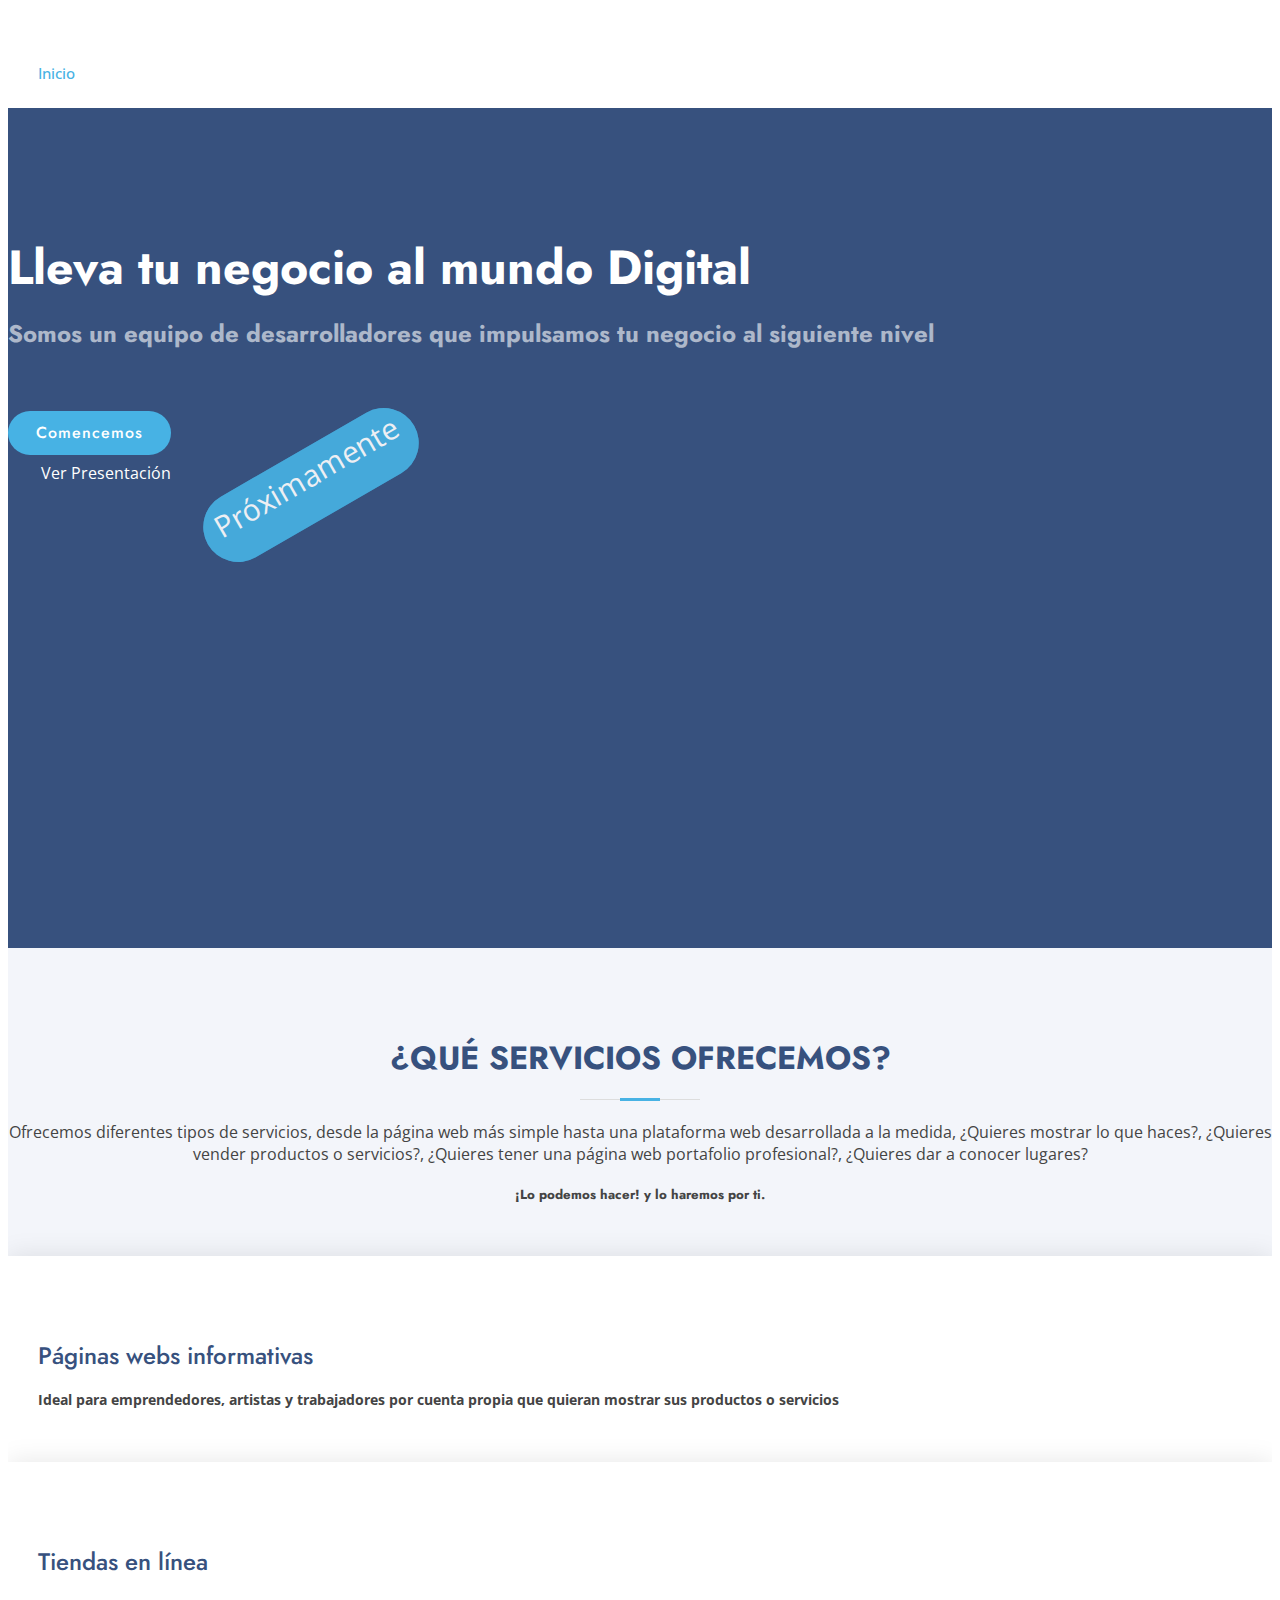
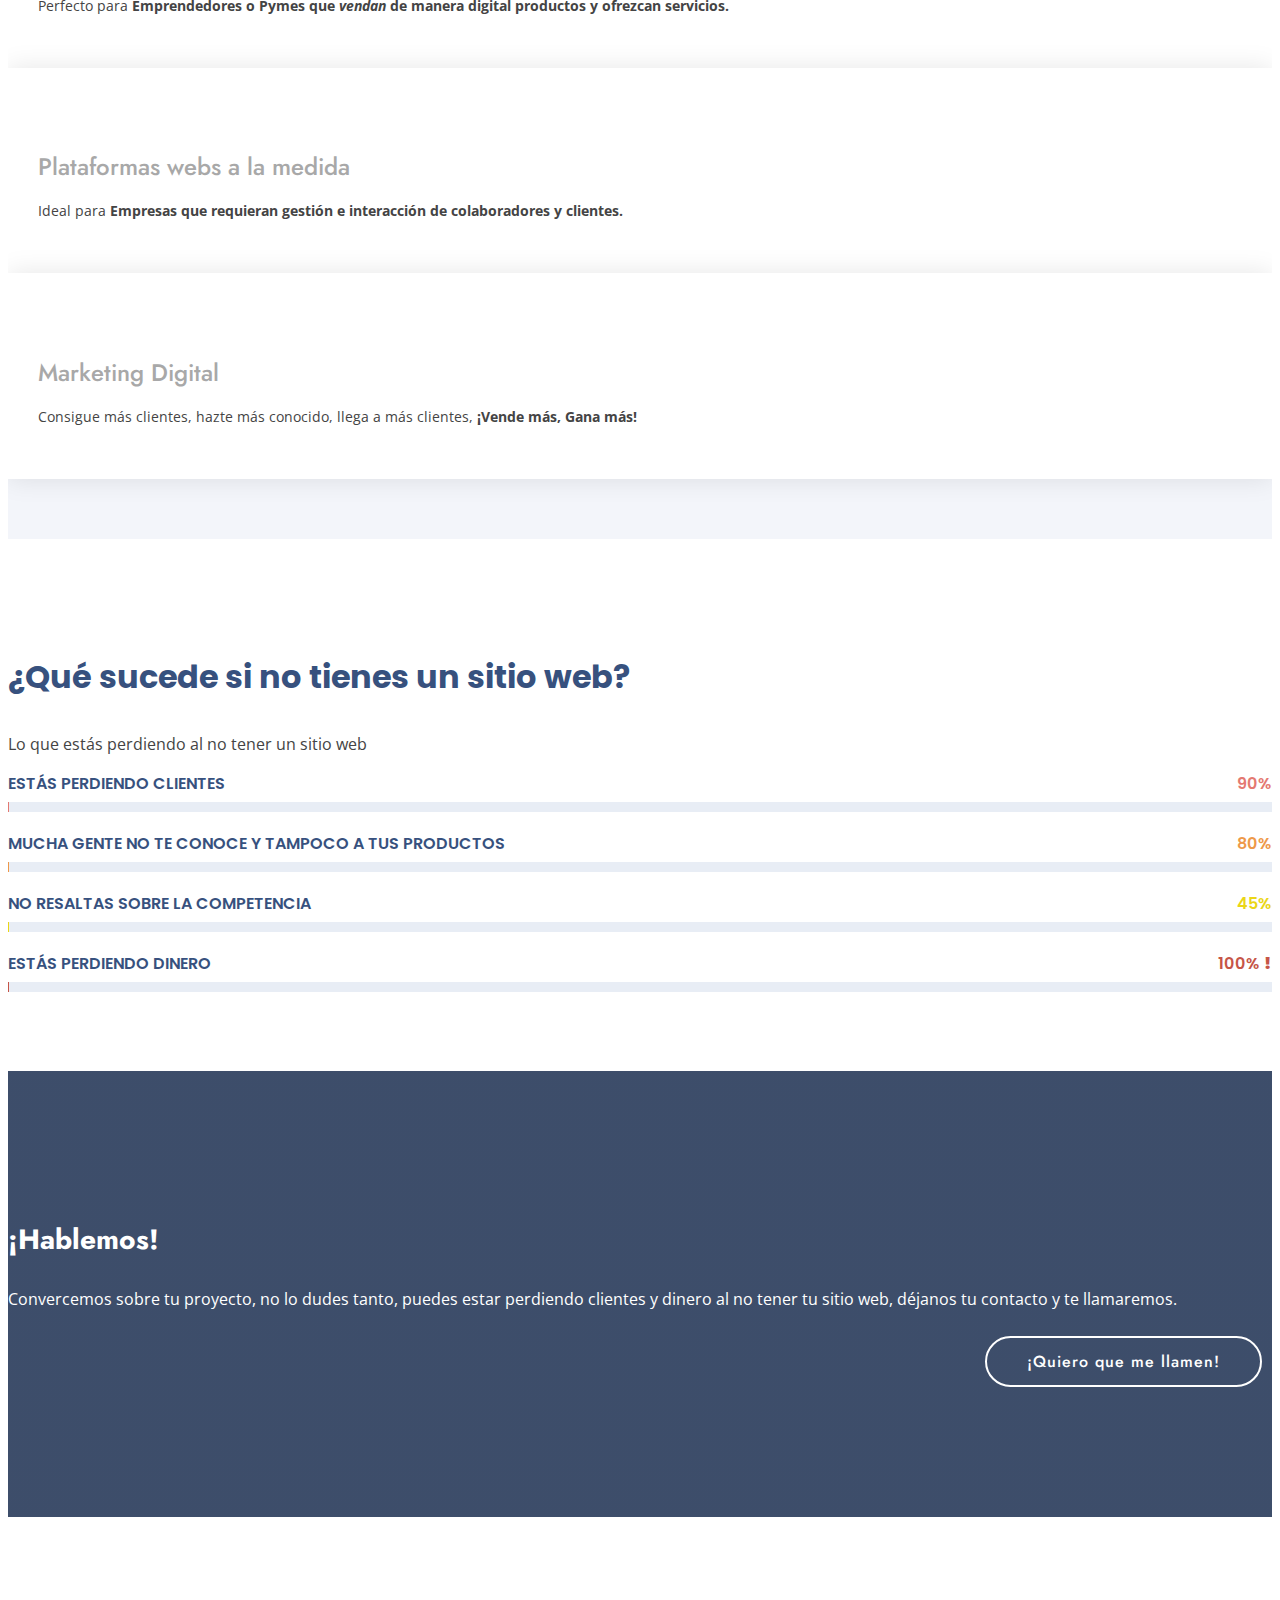
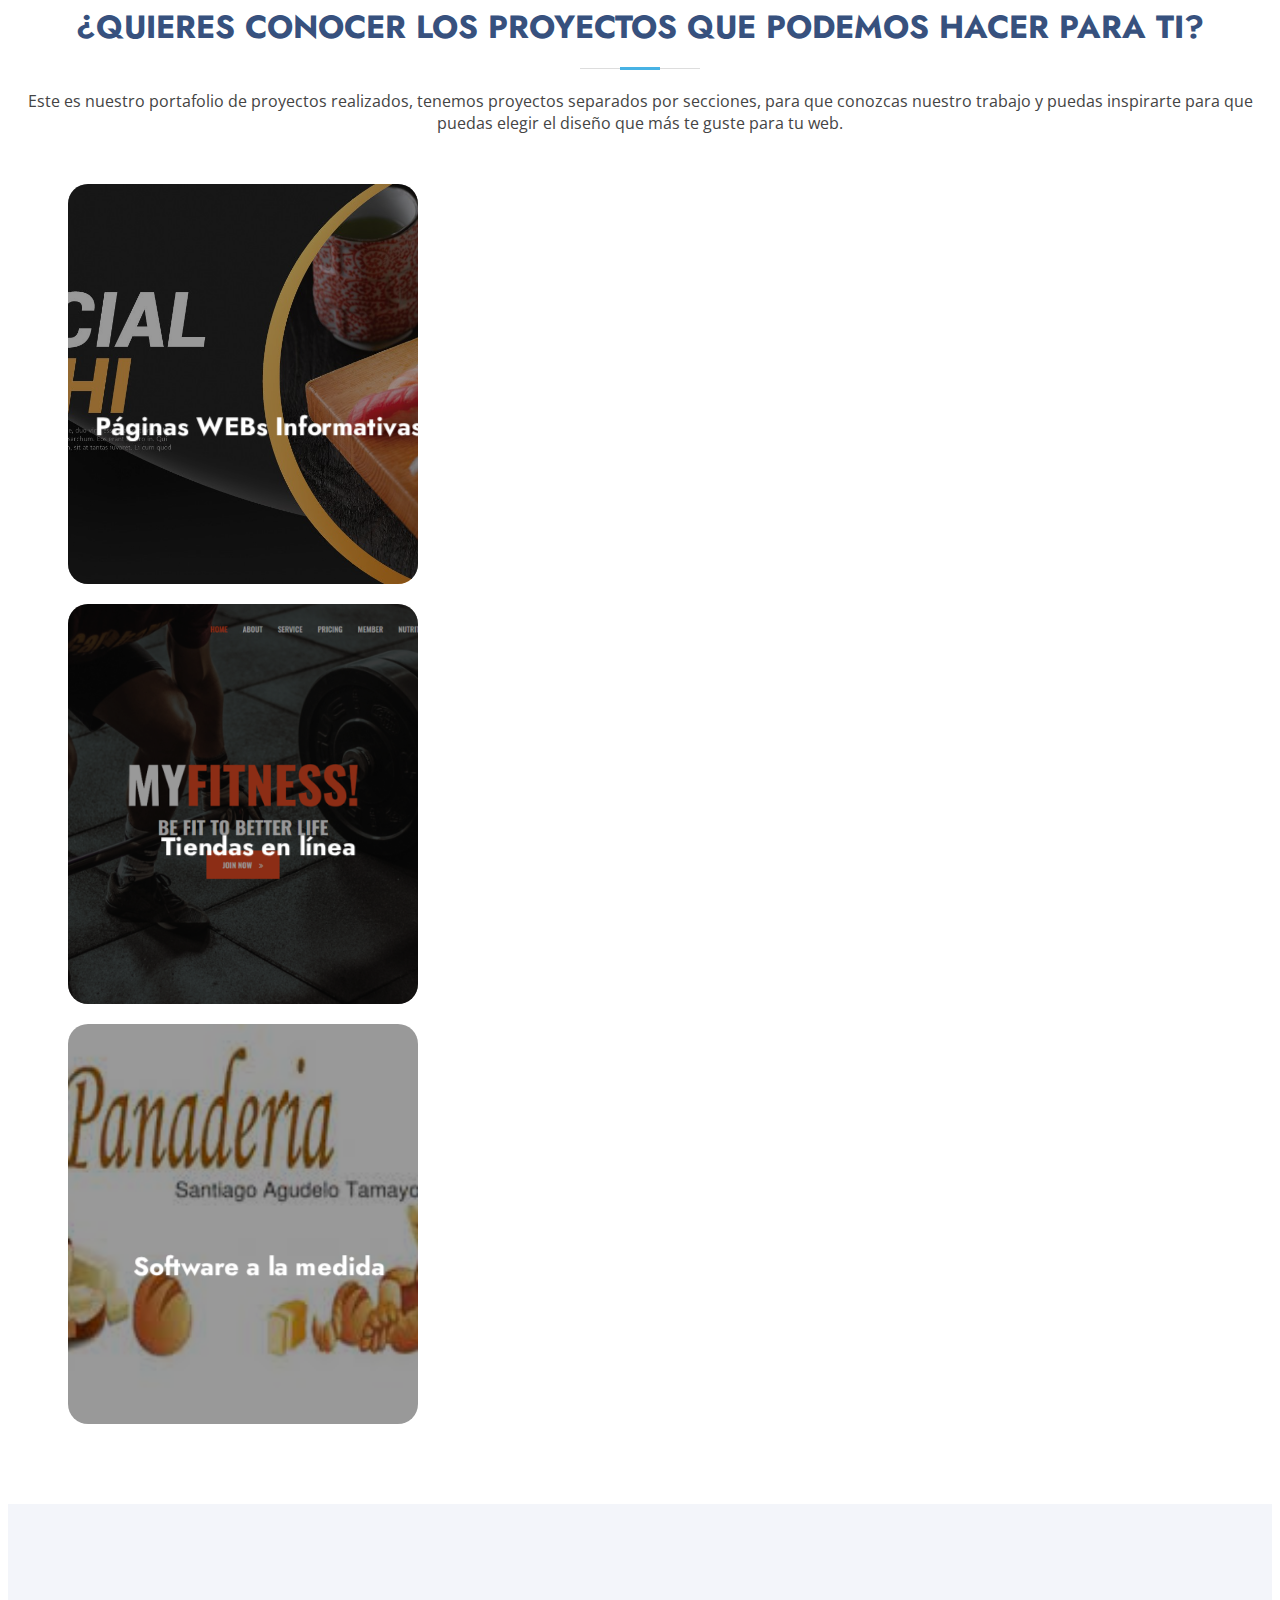
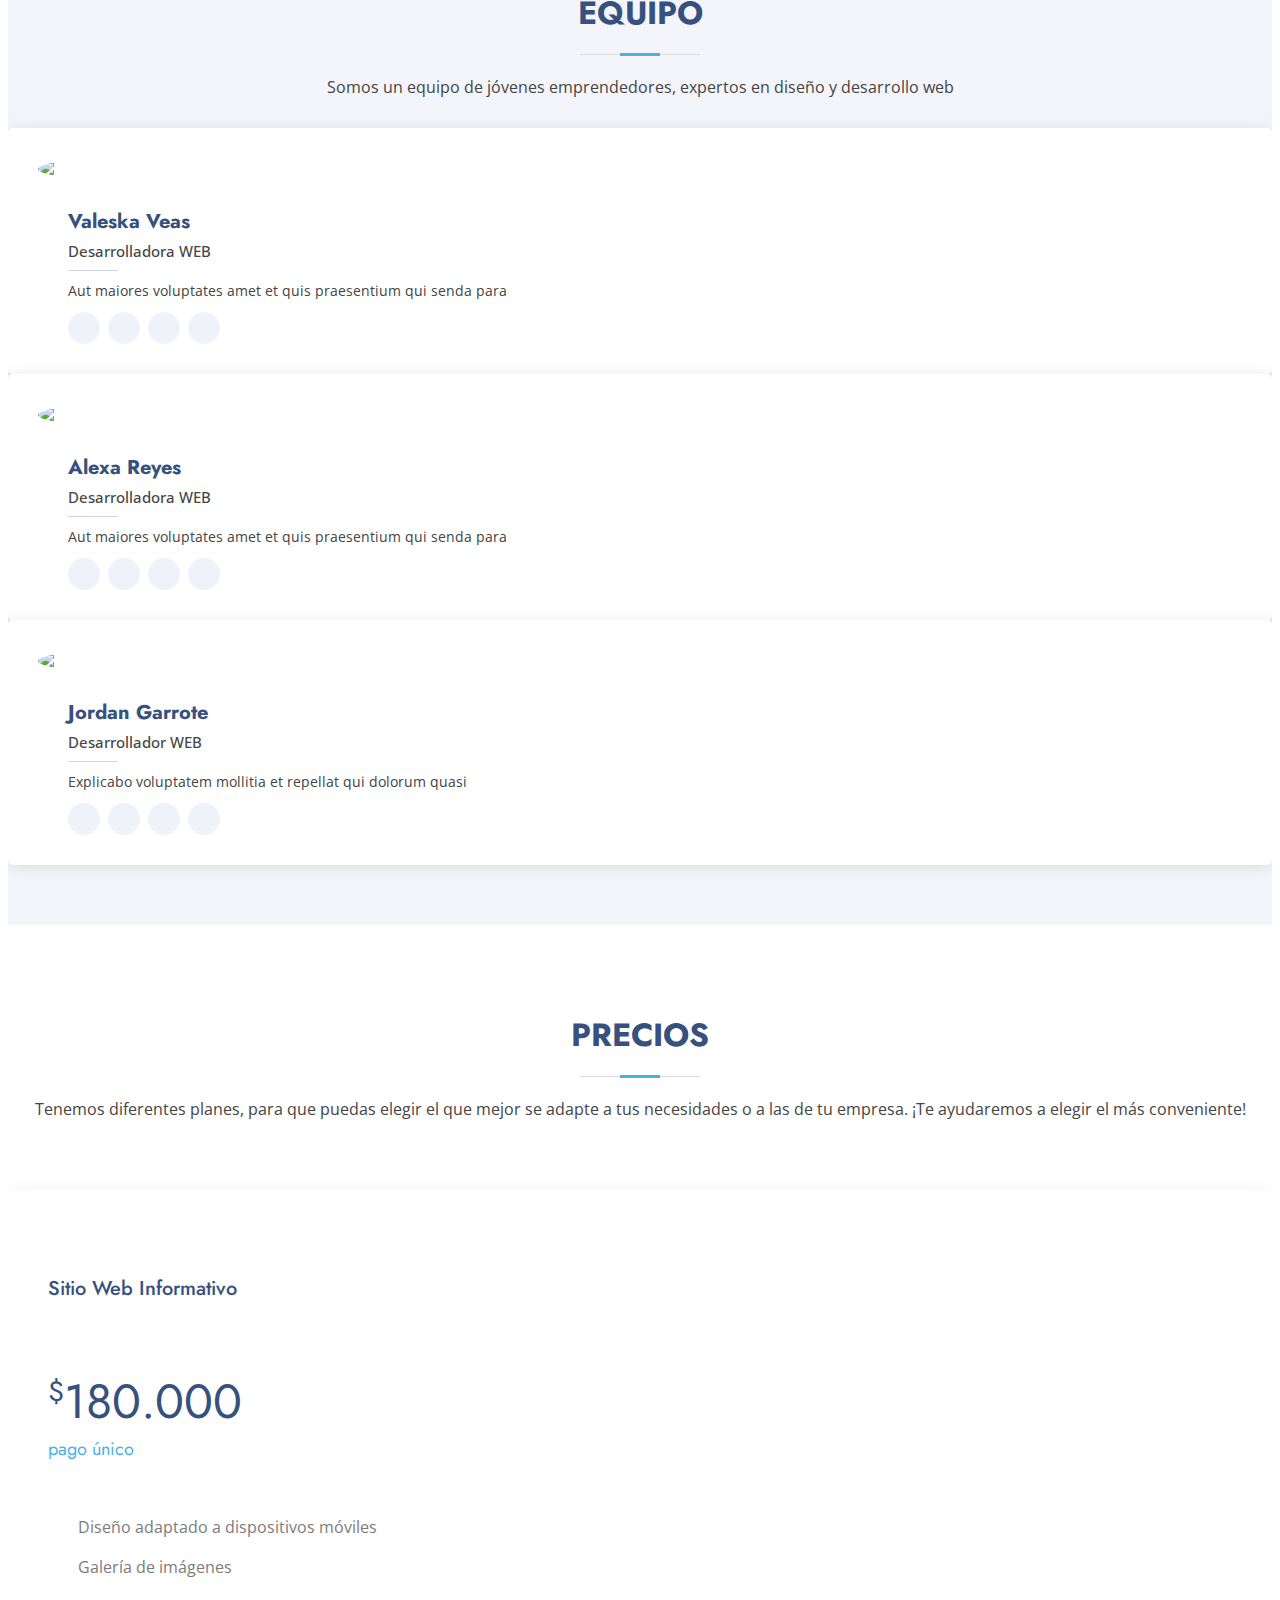
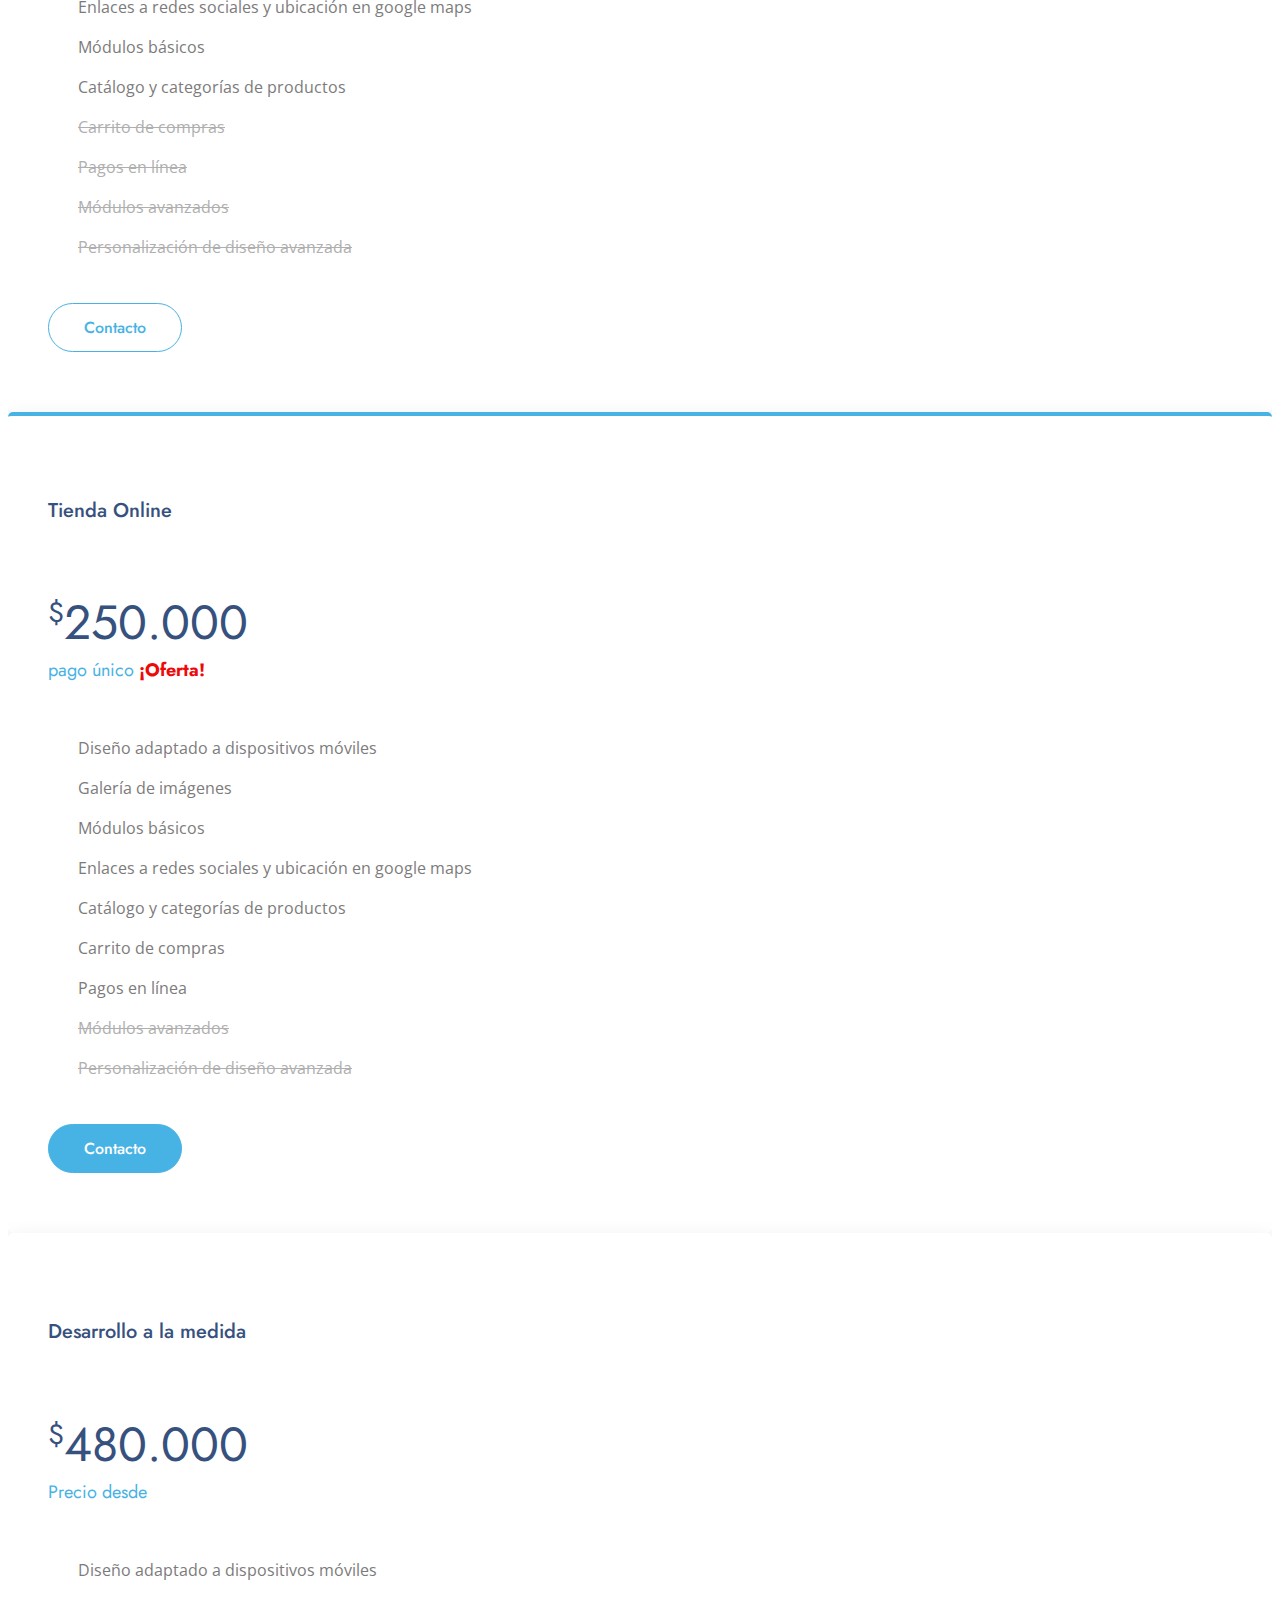
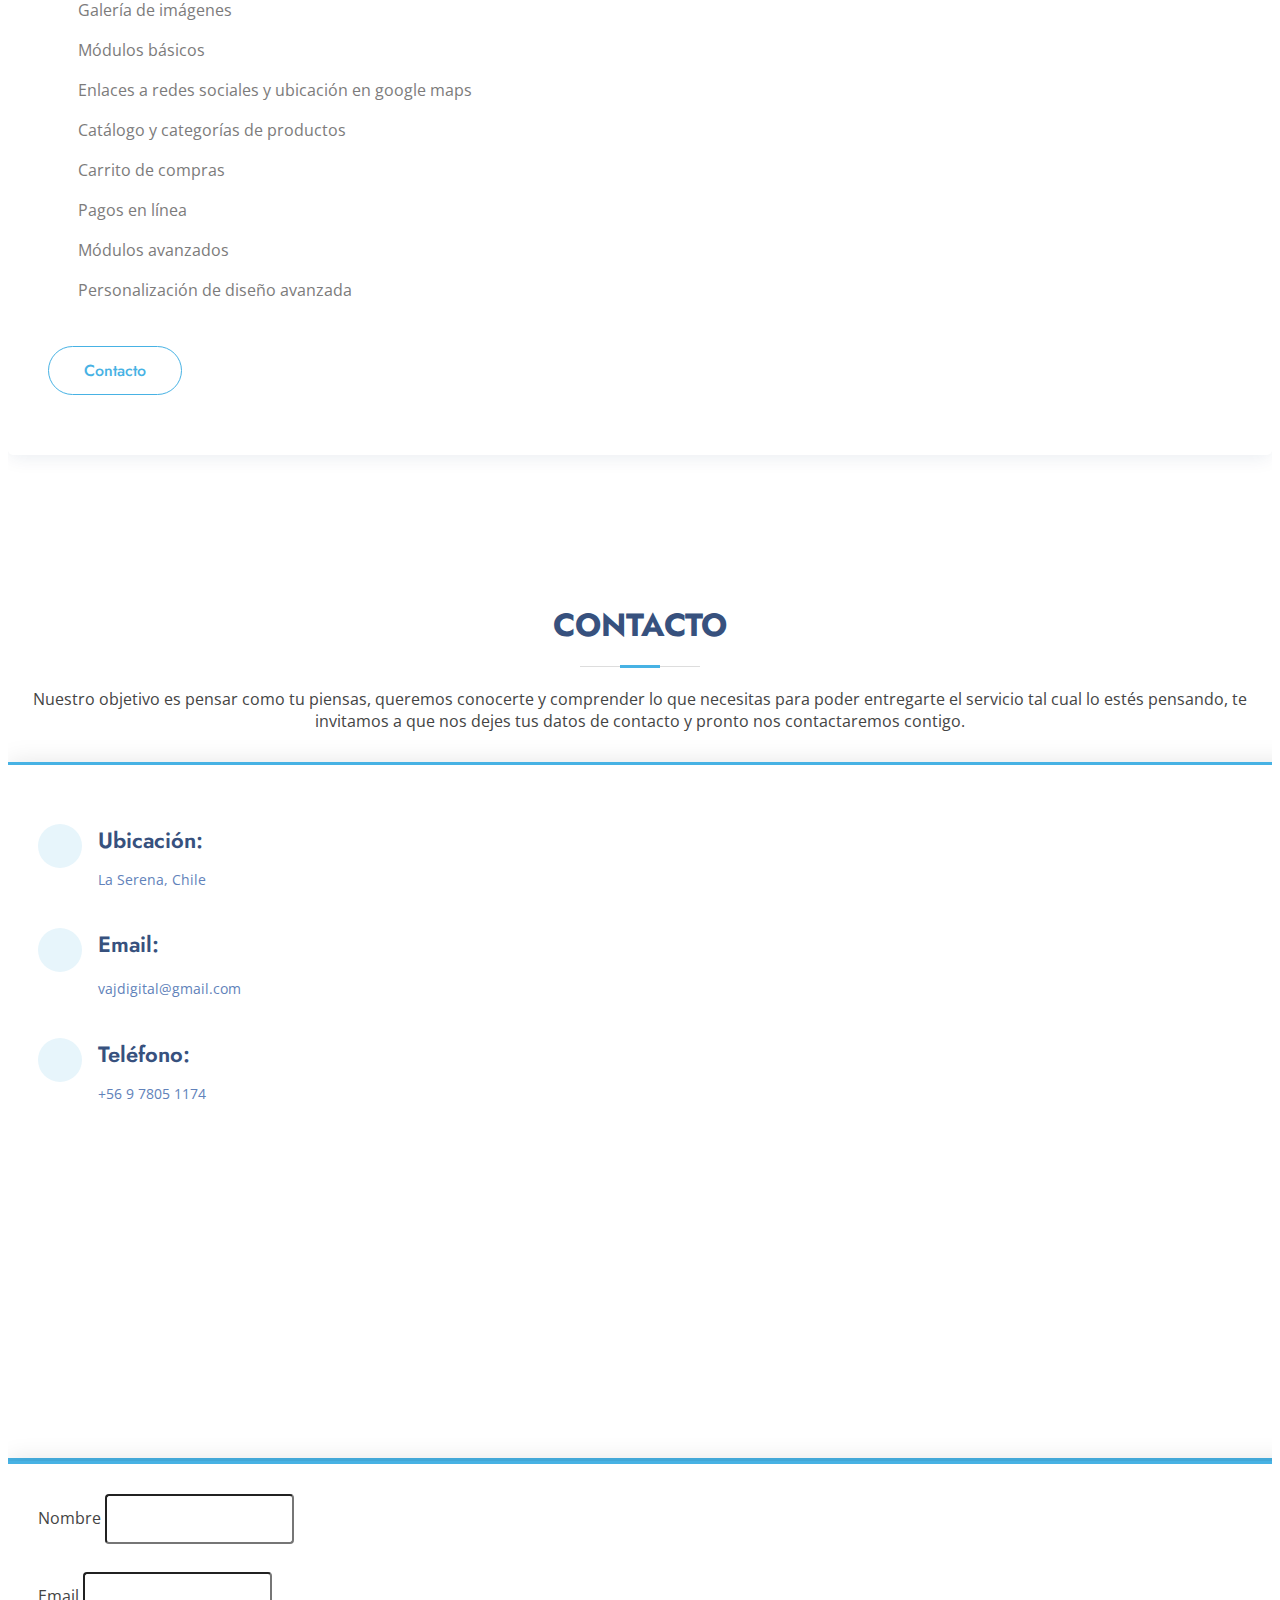
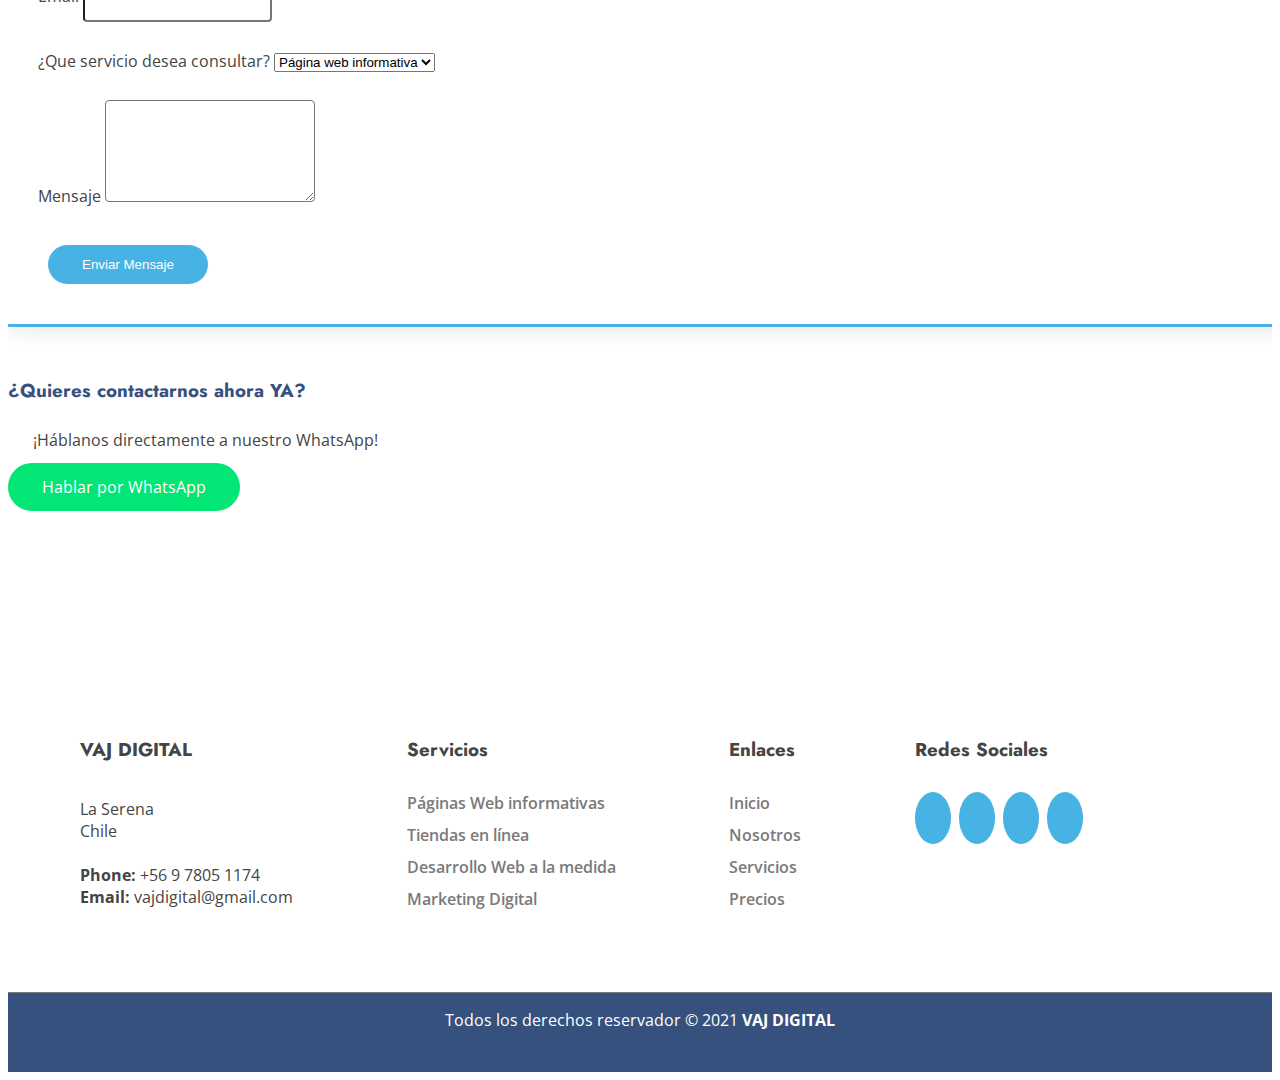
==== commit 99548e54: "Merge pull request #25 from VAJDigital/Jordan" ====
--- a/index.html
+++ b/index.html
@@ -301,17 +301,6 @@
             </p>
           </div>
 
-          <ul
-            id="portfolio-flters"
-            class="d-flex justify-content-center"
-            data-aos="fade-up"
-            data-aos-delay="100"
-          >
-            <li data-filter="*" class="filter-active">Todos</li>
-            <li data-filter=".filter-app">Informativos</li>
-            <li data-filter=".filter-card">Tiendas online</li>
-            <li data-filter=".filter-web">A la medida</li>
-          </ul>
           <!-- Inicio imágenes -->
           <div
             class="row portfolio-container"
@@ -331,54 +320,23 @@
                 >
                   <div class="bg"></div>
                   <div class="body__card_front">
-                    <h2>Sitio web Restaurante</h2>
+                    <h2>Páginas WEBs Informativas</h2>
                   </div>
                 </div>
                 <div class="card__back">
                   <div class="body__card_back">
-                    <h2>Sushi & Pizzas</h2>
-                    <p>
-                      Tenemos el mejor sushi y las pizzas más sabrosas de la
-                      región
-                    </p>
-                    <input type="button " value="Leer Más " />
+                    <h3>Ingresa</h3>
+                  <p>
+                    Entra pulsando el botón de abajo para que puedas ver todos nuestros diseño de <b>Páginas webs informativas</b>
+                  </p>
+                    <input type="button" value="Ver todo" />
                   </div>
                 </div>
               </div>
             </div>
             <!-- web3 -->
-            <div
-              class="card__father col-lg-3 col-md-6 portfolio-item filter-card"
-            >
-              <div class="card">
-                <div
-                  class="card__front"
-                  style="
-                    background-image: url(assets/img/portfolio/sport-page.jpg);
-                  "
-                >
-                  <div class="bg"></div>
-                  <div class="body__card_front">
-                    <h2>Tienda online deportiva</h2>
-                  </div>
-                </div>
-                <div class="card__back">
-                  <div class="body__card_back">
-                    <h2>Fashions Sports</h2>
-                    <p>
-                      Lorem ipsum dolor sit amet consectetur adipisicing elit.
-                      Pariatur ab quas recusandae voluptatum aliquid tempore
-                      animi corporis voluptas.
-                    </p>
-                    <input type="button " value="Leer Más " />
-                  </div>
-                </div>
-              </div>
-            </div>
-            <!-- app2 -->
-
             <div class="card__father col-lg-3 col-md-6 portfolio-item filter-app
-            " ">
+            ">
             <div class="card">
               <div
                 class="card__front"
@@ -386,18 +344,16 @@
               >
                 <div class="bg"></div>
                 <div class="body__card_front">
-                  <h2>Sitio Web Gimnasios</h2>
+                  <h2>Tiendas en línea</h2>
                 </div>
               </div>
               <div class="card__back">
                 <div class="body__card_back">
-                  <h2>LS Gym</h2>
+                  <h3>Ingresa</h3>
                   <p>
-                    Lorem ipsum dolor sit amet consectetur adipisicing elit.
-                    Pariatur ab quas recusandae voluptatum aliquid tempore animi
-                    corporis voluptas.
+                    Entra pulsando el botón de abajo para que puedas ver todos nuestros diseño de nuestras<b>Tiendas en línea</b>
                   </p>
-                  <input type=" button " value=" Leer Más " />
+                  <input type="button" value="Ver todo" />
                 </div>
               </div>
             </div>
@@ -414,167 +370,24 @@
               >
                 <div class="bg"></div>
                 <div class="body__card_front">
-                  <h2>Sitio Web Panadería</h2>
+                  <h2>Software a la medida</h2>
                 </div>
               </div>
               <div class="card__back">
                 <div class="body__card_back">
-                  <h2>LS Gym</h2>
+                  <h3>Ingresa</h3>
                   <p>
-                    Lorem ipsum dolor sit amet consectetur adipisicing elit.
-                    Pariatur ab quas recusandae voluptatum aliquid tempore animi
-                    corporis voluptas.
+                    Entra pulsando el botón de abajo para que puedas ver todos nuestros diseño de nuestros <b>Software a la medida</b>
                   </p>
-                  <input type=" button " value=" Leer Más " />
+                  <input type="button" value="Ver Todos" />
                 </div>
               </div>
             </div>
           </div>
-          <!-- web2 -->
-          <div
-            class="card__father col-lg-3 col-md-6 portfolio-item filter-card"
-          >
-            <div class="card">
-              <div
-                class="card__front"
-                style="
-                  background-image: url(assets/img/portfolio/tienda-ropa.png);
-                "
-              >
-                <div class="bg"></div>
-                <div class="body__card_front">
-                  <h2>Tienda online ropa</h2>
-                </div>
-              </div>
-              <div class="card__back">
-                <div class="body__card_back">
-                  <h2>LS Gym</h2>
-                  <p>
-                    Lorem ipsum dolor sit amet consectetur adipisicing elit.
-                    Pariatur ab quas recusandae voluptatum aliquid tempore animi
-                    corporis voluptas.
-                  </p>
-                  <input type=" button " value=" Leer Más " />
-                </div>
-              </div>
-            </div>
-          </div>
-          <!-- app3 -->
-          <div class="card__father col-lg-3 col-md-6 portfolio-item filter-app">
-            <div class="card">
-              <div
-                class="card__front"
-                style="
-                  background-image: url(assets/img/portfolio/tienda-ropa.png);
-                "
-              >
-                <div class="bg"></div>
-                <div class="body__card_front">
-                  <h2>Tienda online ropa</h2>
-                </div>
-              </div>
-              <div class="card__back">
-                <div class="body__card_back">
-                  <h2>LS Gym</h2>
-                  <p>
-                    Lorem ipsum dolor sit amet consectetur adipisicing elit.
-                    Pariatur ab quas recusandae voluptatum aliquid tempore animi
-                    corporis voluptas.
-                  </p>
-                  <input type=" button " value=" Leer Más " />
-                </div>
-              </div>
-            </div>
-          </div>
-          <!-- card1 -->
-          <div
-            class="card__father col-lg-3 col-md-6 portfolio-item filter-card"
-          >
-            <div class="card">
-              <div
-                class="card__front"
-                style="
-                  background-image: url(assets/img/portfolio/tienda-ropa.png);
-                "
-              >
-                <div class="bg"></div>
-                <div class="body__card_front">
-                  <h2>Tienda online ropa</h2>
-                </div>
-              </div>
-              <div class="card__back">
-                <div class="body__card_back">
-                  <h2>LS Gym</h2>
-                  <p>
-                    Lorem ipsum dolor sit amet consectetur adipisicing elit.
-                    Pariatur ab quas recusandae voluptatum aliquid tempore animi
-                    corporis voluptas.
-                  </p>
-                  <input type=" button " value=" Leer Más " />
-                </div>
-              </div>
-            </div>
-          </div>
-          <!-- card3 -->
-          <div
-            class="card__father col-lg-3 col-md-6 portfolio-item filter-card"
-          >
-            <div class="card">
-              <div
-                class="card__front"
-                style="
-                  background-image: url(assets/img/portfolio/tienda-ropa.png);
-                "
-              >
-                <div class="bg"></div>
-                <div class="body__card_front">
-                  <h2>Tienda online ropa</h2>
-                </div>
-              </div>
-              <div class="card__back">
-                <div class="body__card_back">
-                  <h2>LS Gym</h2>
-                  <p>
-                    Lorem ipsum dolor sit amet consectetur adipisicing elit.
-                    Pariatur ab quas recusandae voluptatum aliquid tempore animi
-                    corporis voluptas.
-                  </p>
-                  <input type=" button " value=" Leer Más " />
-                </div>
-              </div>
-            </div>
-          </div>
-          <!-- web3 -->
-          <div class="card__father col-lg-3 col-md-6 portfolio-item filter-web">
-            <div class="card">
-              <div
-                class="card__front"
-                style="
-                  background-image: url(assets/img/portfolio/tienda-ropa.png);
-                "
-              >
-                <div class="bg"></div>
-                <div class="body__card_front">
-                  <h2>Tienda online ropa</h2>
-                </div>
-              </div>
-              <div class="card__back">
-                <div class="body__card_back">
-                  <h2>LS Gym</h2>
-                  <p>
-                    Lorem ipsum dolor sit amet consectetur adipisicing elit.
-                    Pariatur ab quas recusandae voluptatum aliquid tempore animi
-                    corporis voluptas.
-                  </p>
-                  <input type=" button " value=" Leer Más " />
-                </div>
-              </div>
-            </div>
-          </div>
-
-          <!-- INICIO TARJETAS -->
-          <div class="container__card"></div>
-          <!-- FIN TARJETAS -->
+
+
+
+
         </div>
         <!-- fin imágenes -->
       </section>
@@ -893,7 +706,7 @@
                 <div class="box__footer">
                     <h3>Redes Sociales</h3>
                     <div class="social-links">
-                        <a href="https://wa.me/message/53BSSZFM4JDRI1 " class="whatsapp"><i class="bx bxl-whatsapp"></i
+                        <a href="https://wa.me/message/53BSSZFM4JDRI1 " target="blank" class="whatsapp"><i class="bx bxl-whatsapp"></i
             ></a>
                         <a href="# " class="facebook"><i class="bx bxl-facebook"></i></a>
                         <a href="# " class="instagram"><i class="bx bxl-instagram"></i></a>
--- a/assets/css/style.css
+++ b/assets/css/style.css
@@ -1663,8 +1663,7 @@
 
 footer {
     width: 100%;
-    background-image: url(../img/background-footer.svg);
-    background-size: cover;
+    background-image: url(../img/background-footer.svg) background-size: cover;
 }
 
 .container__footer {
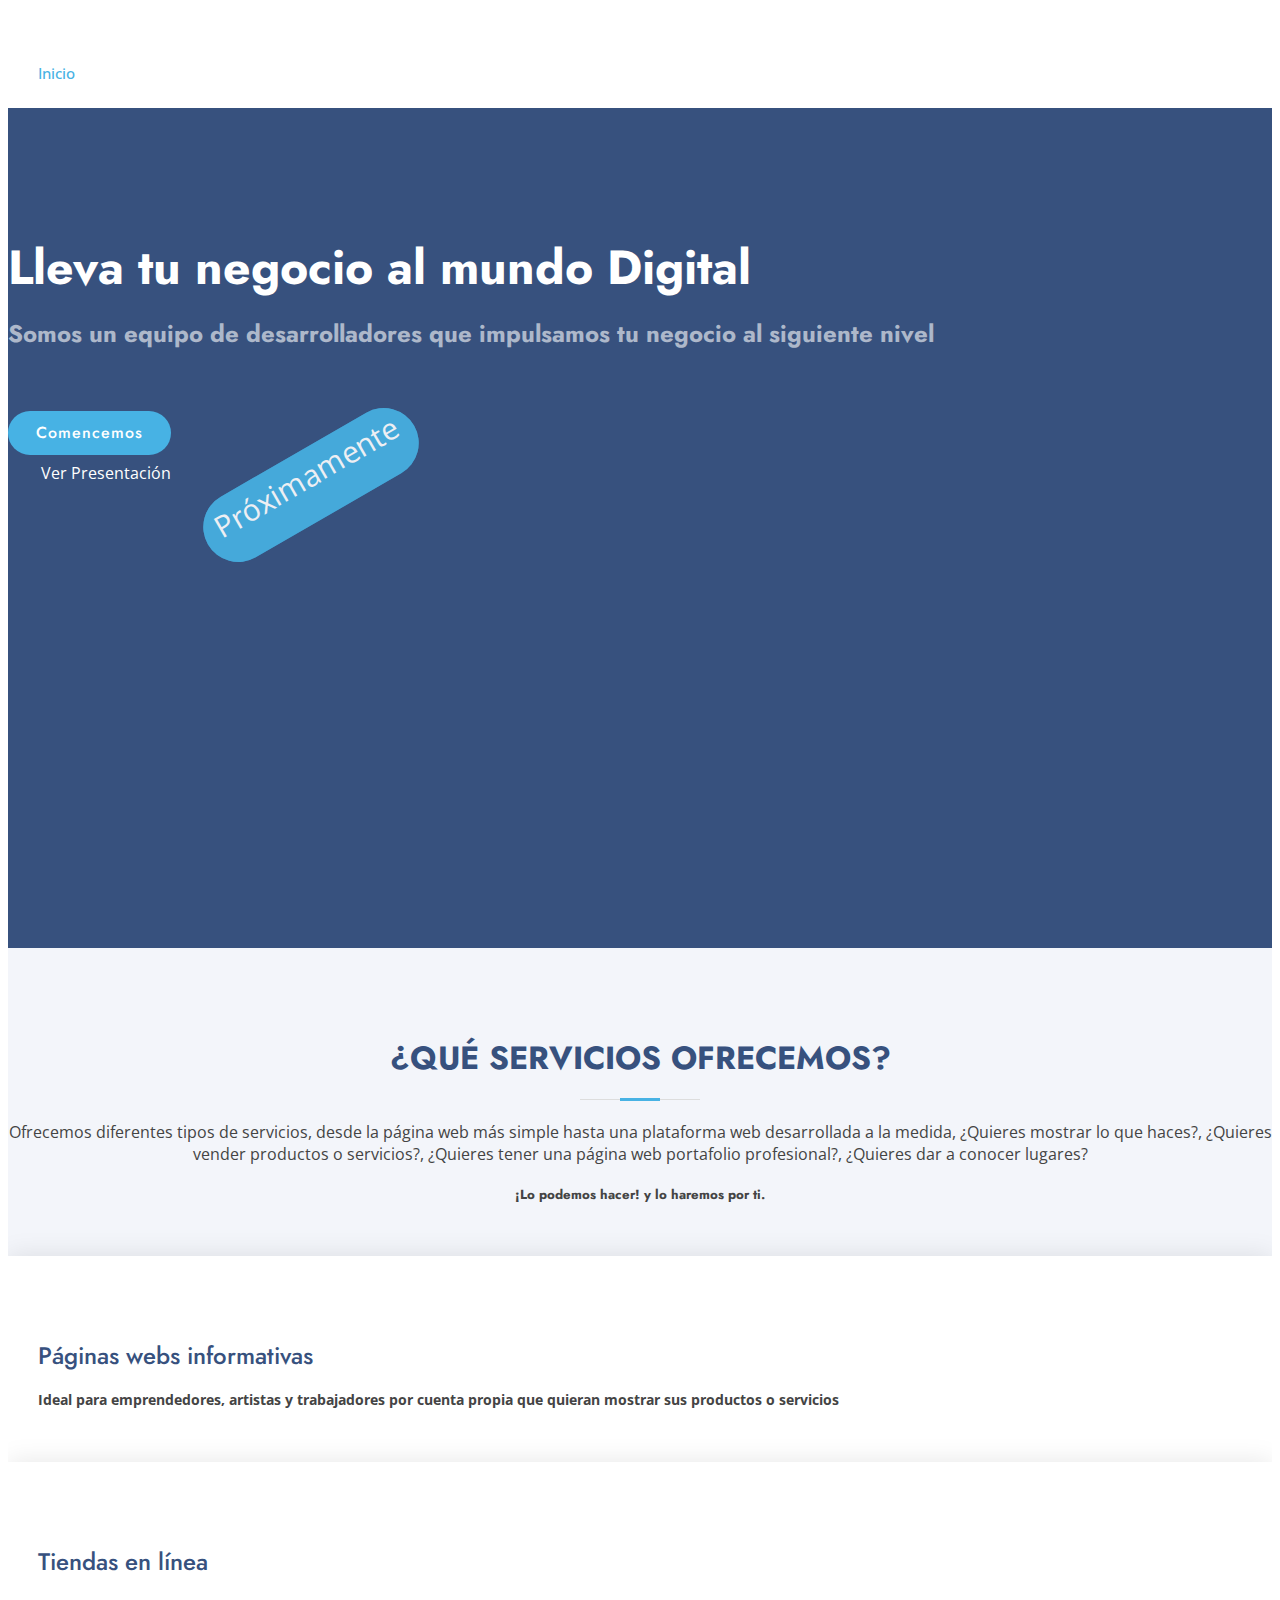
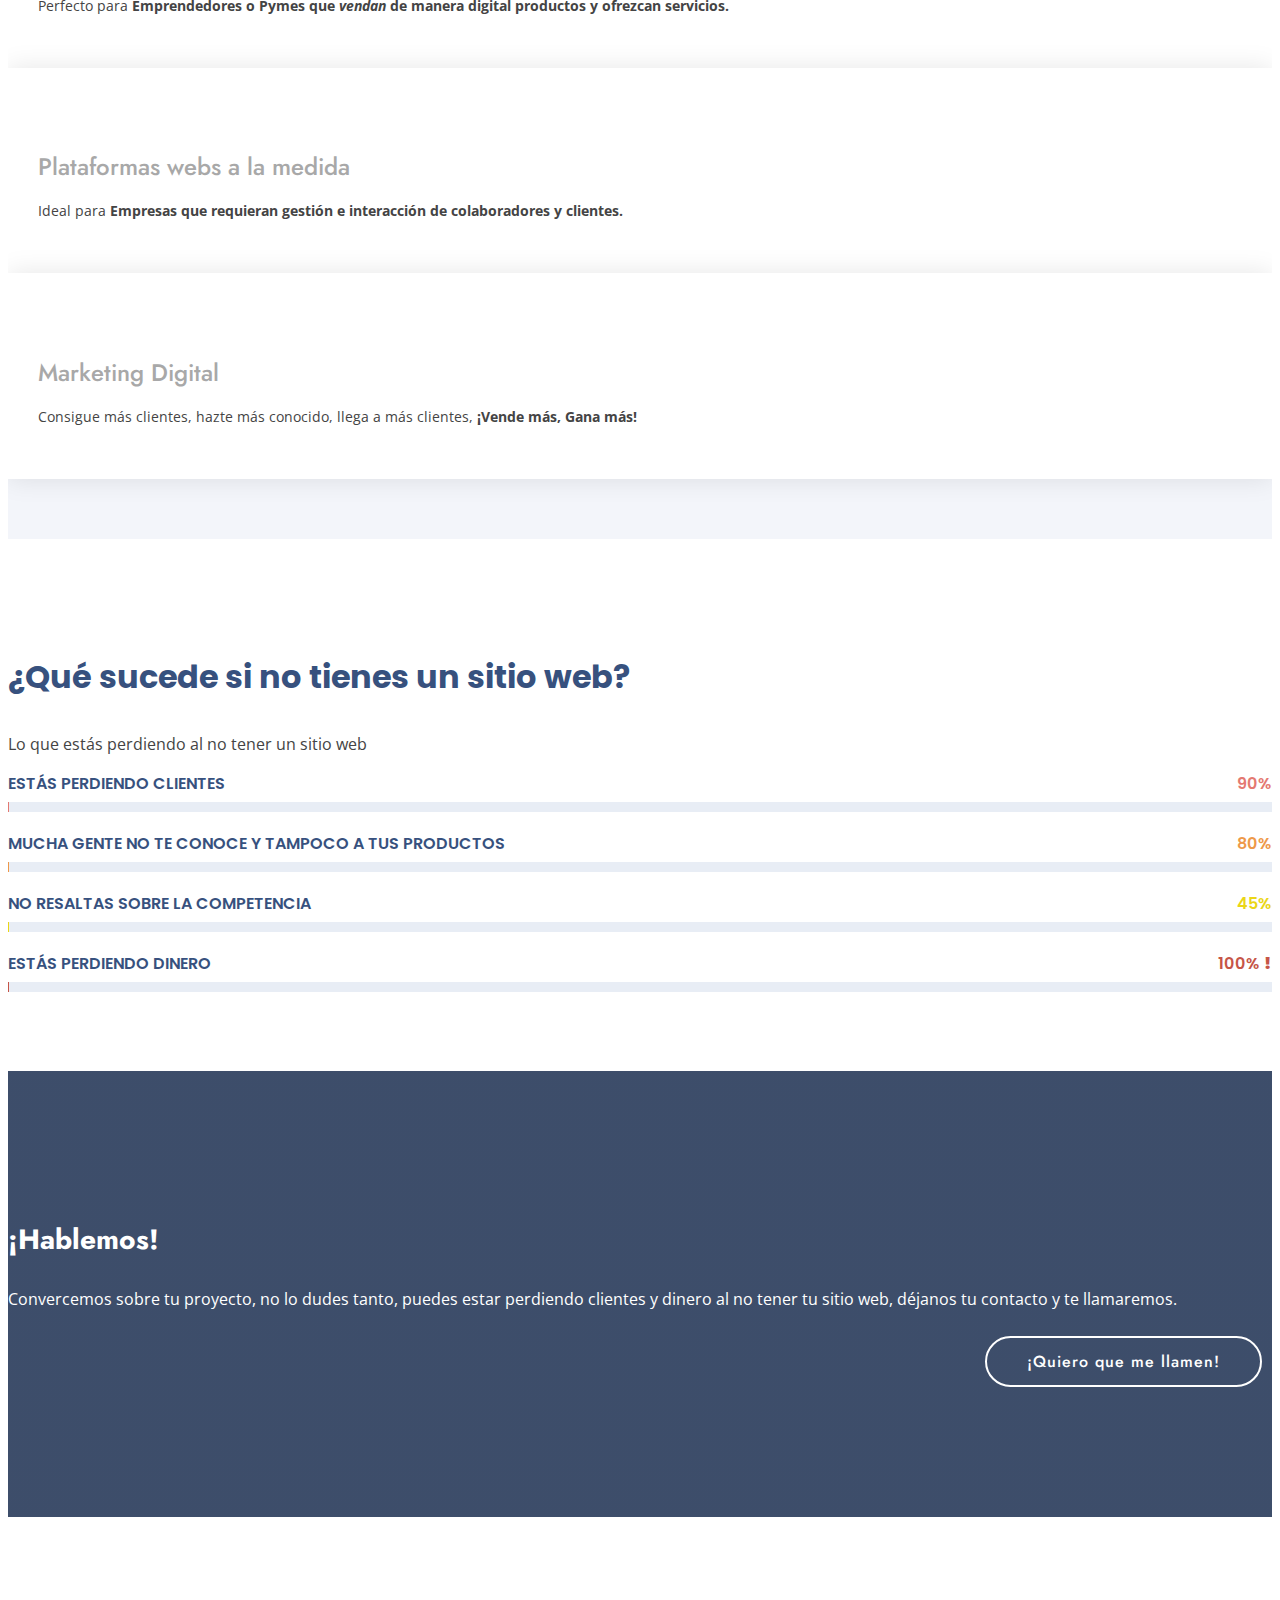
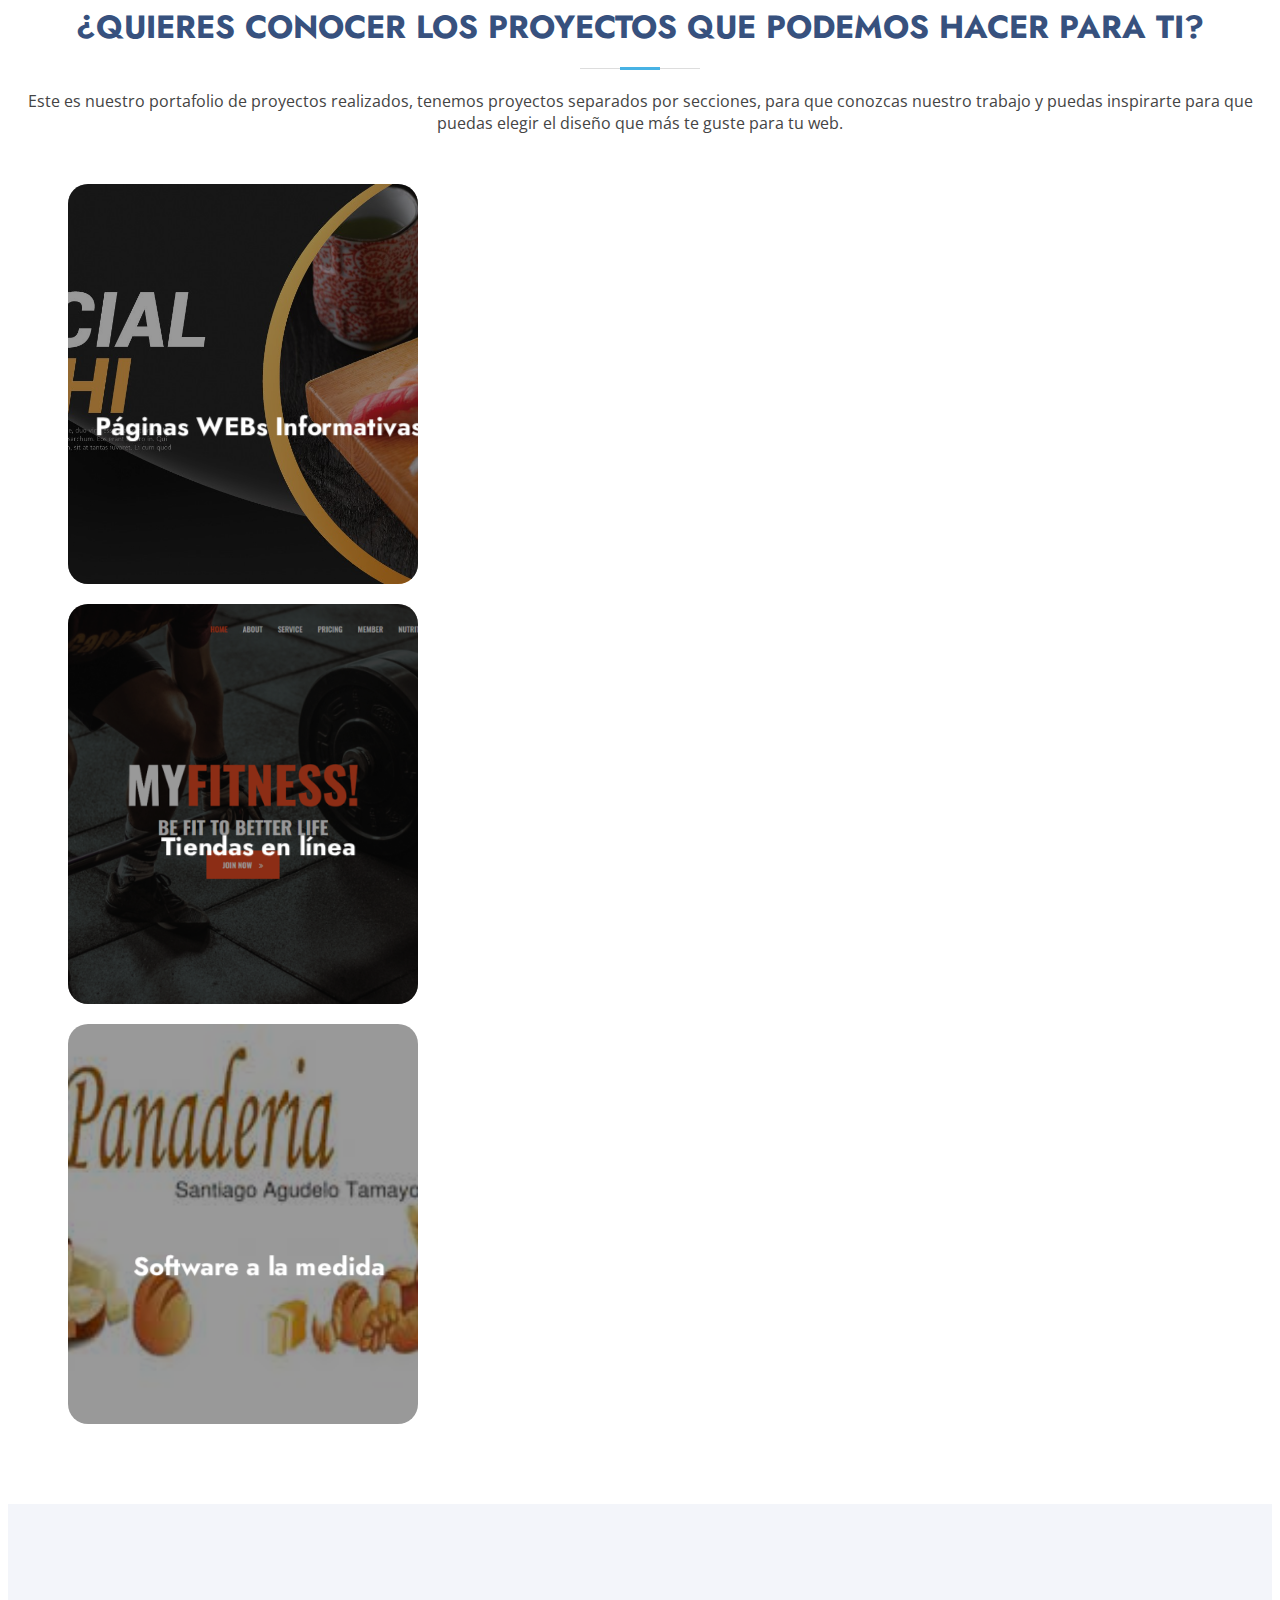
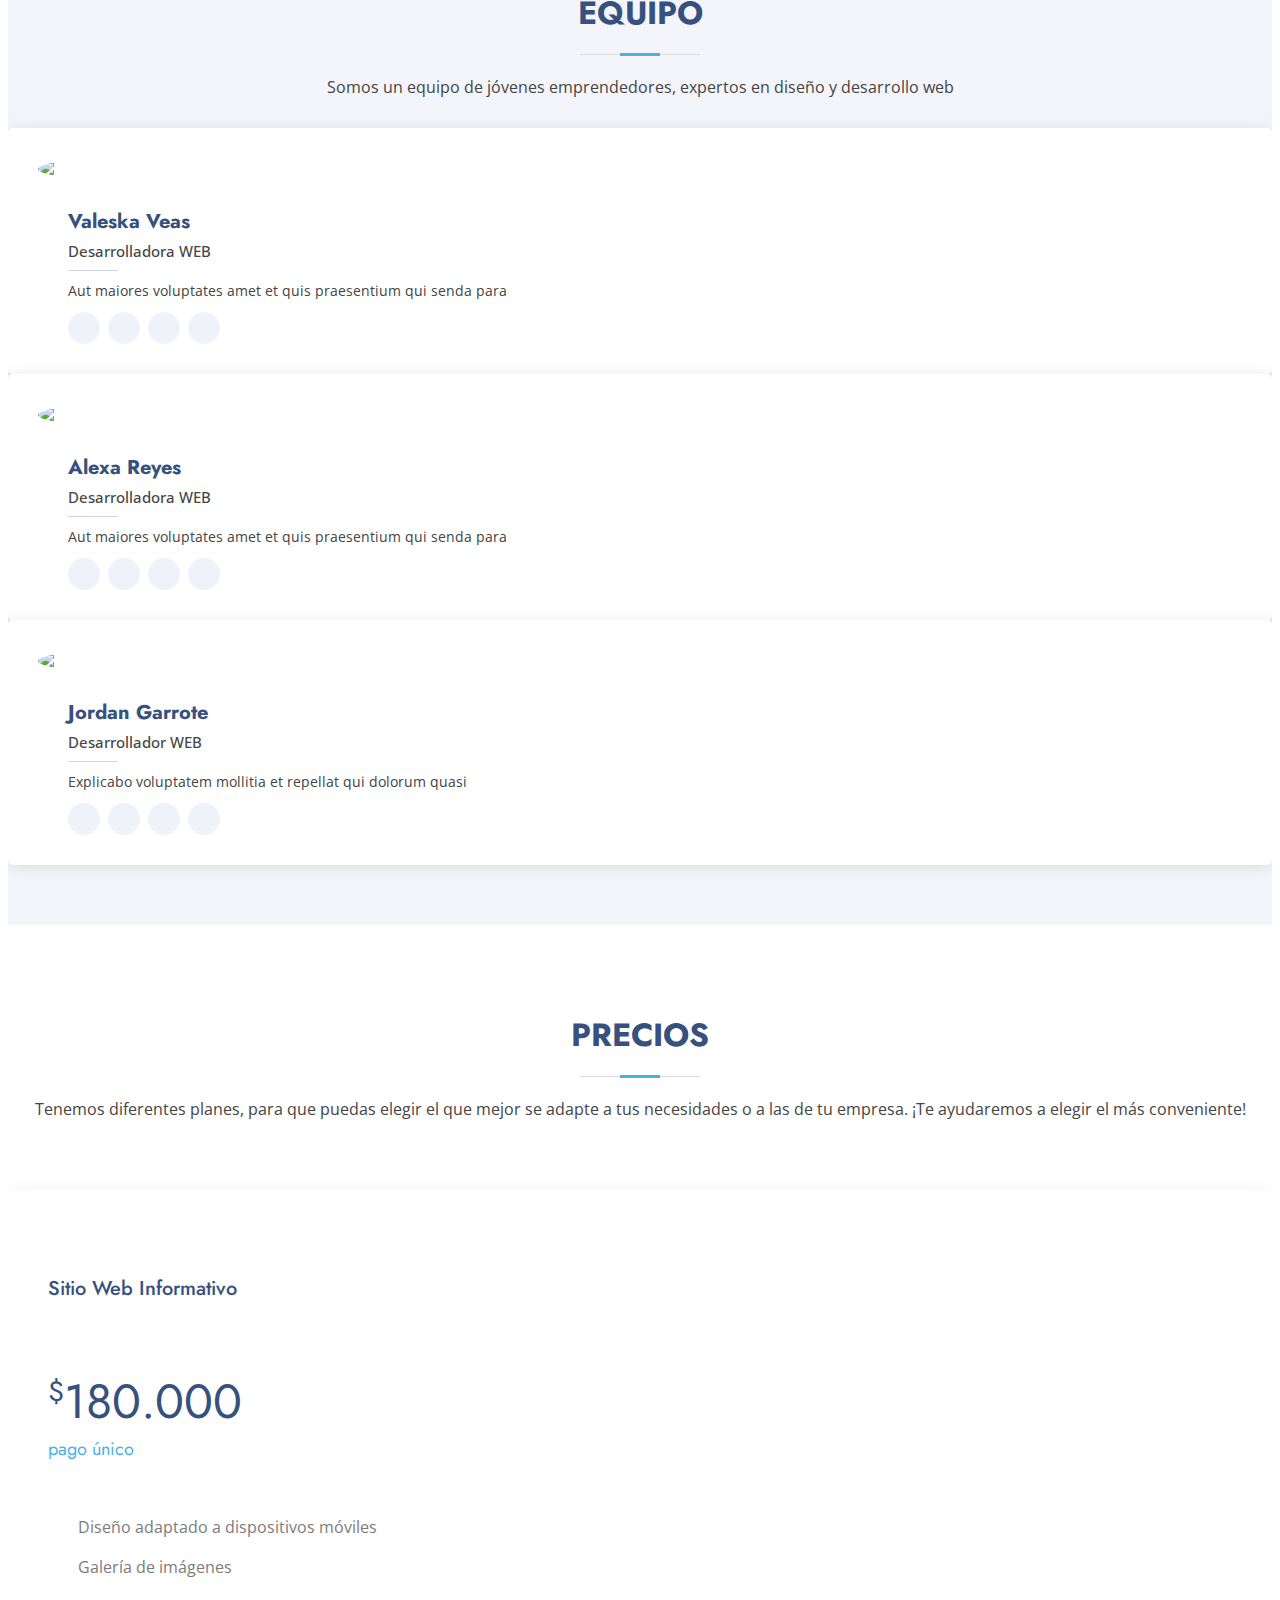
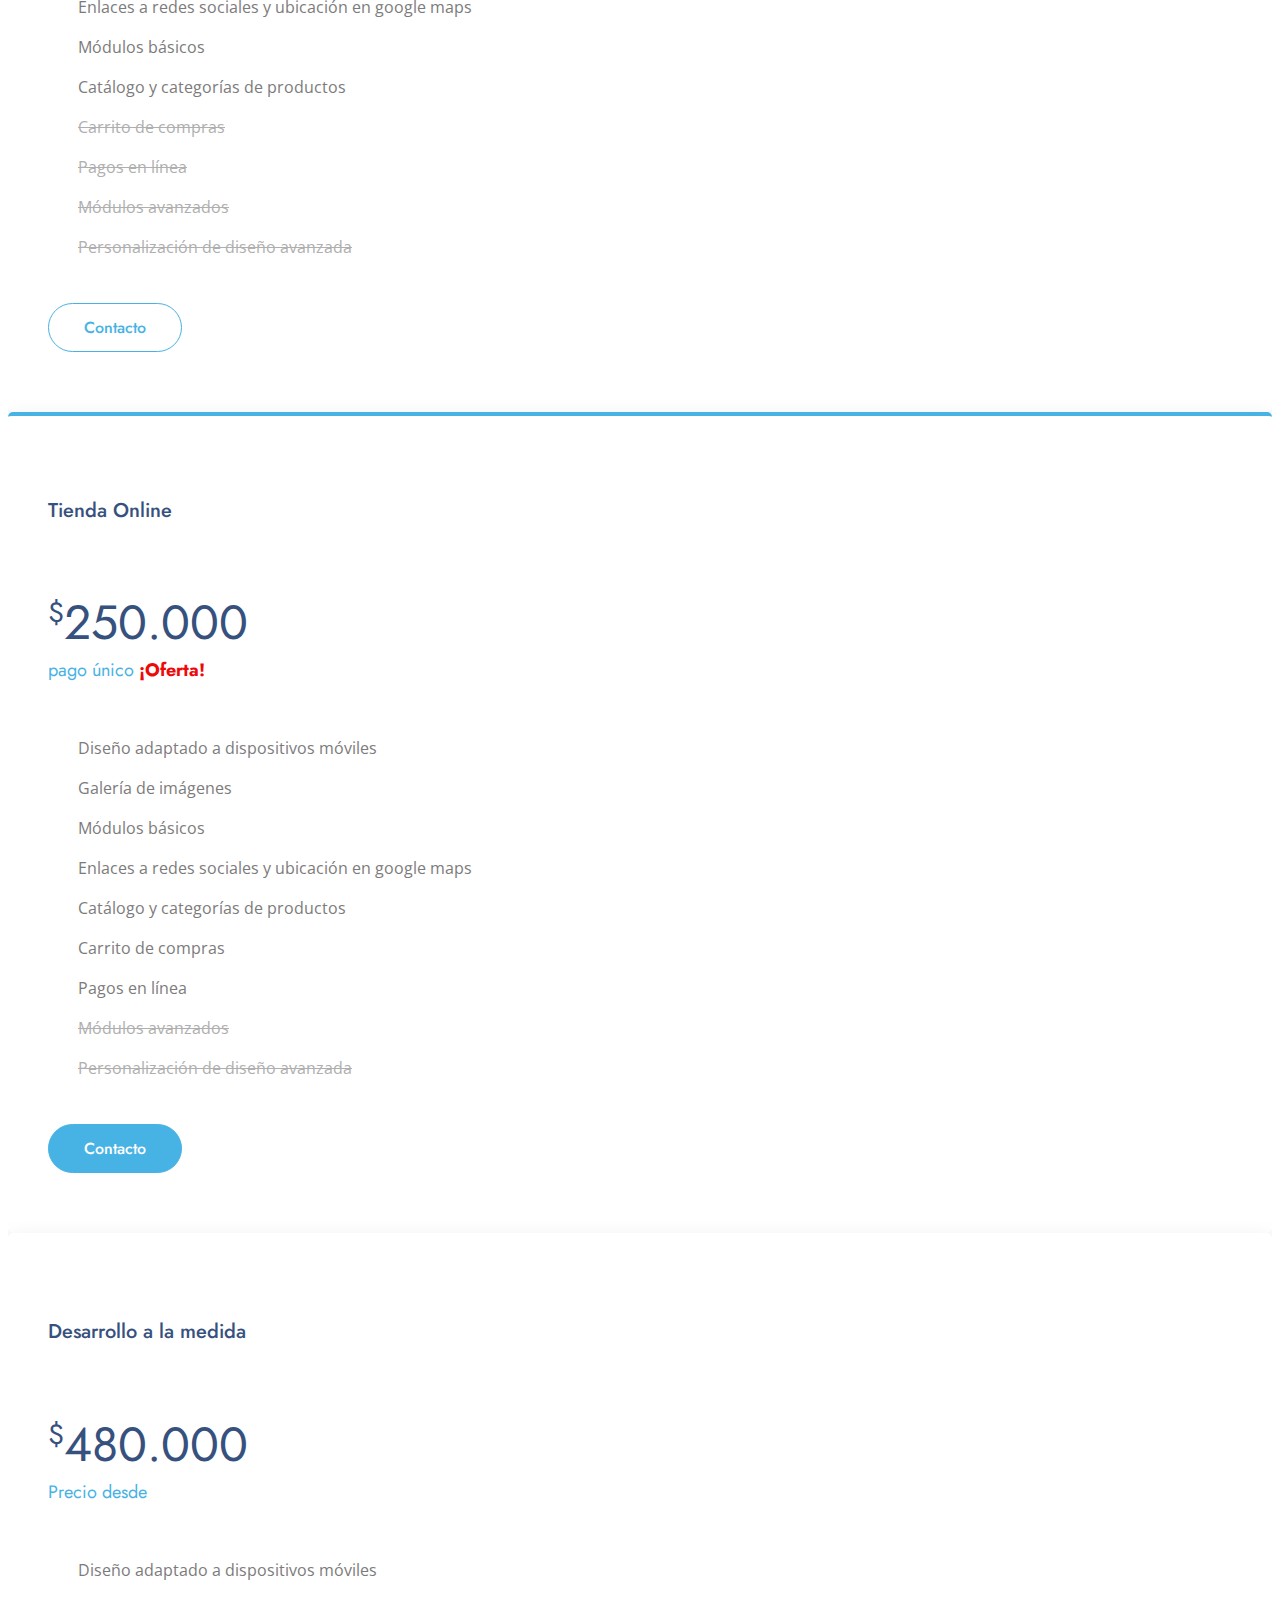
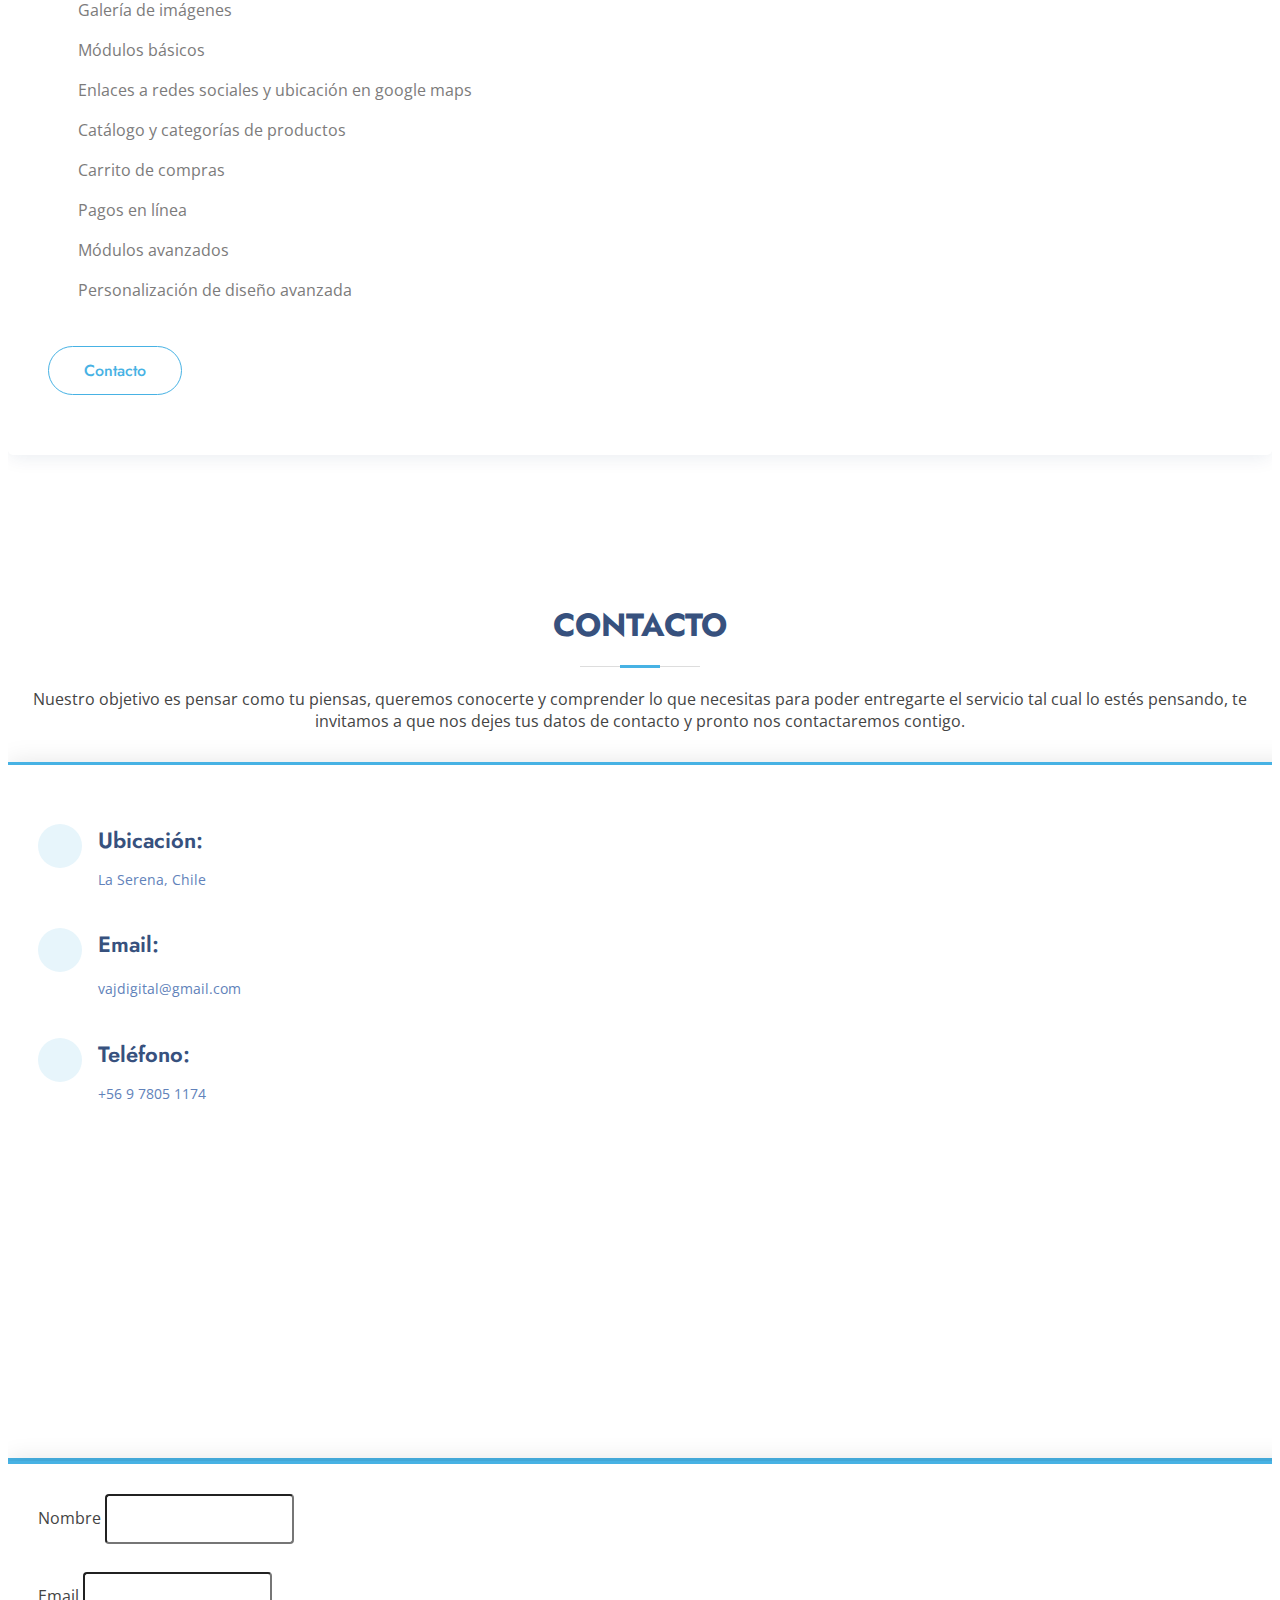
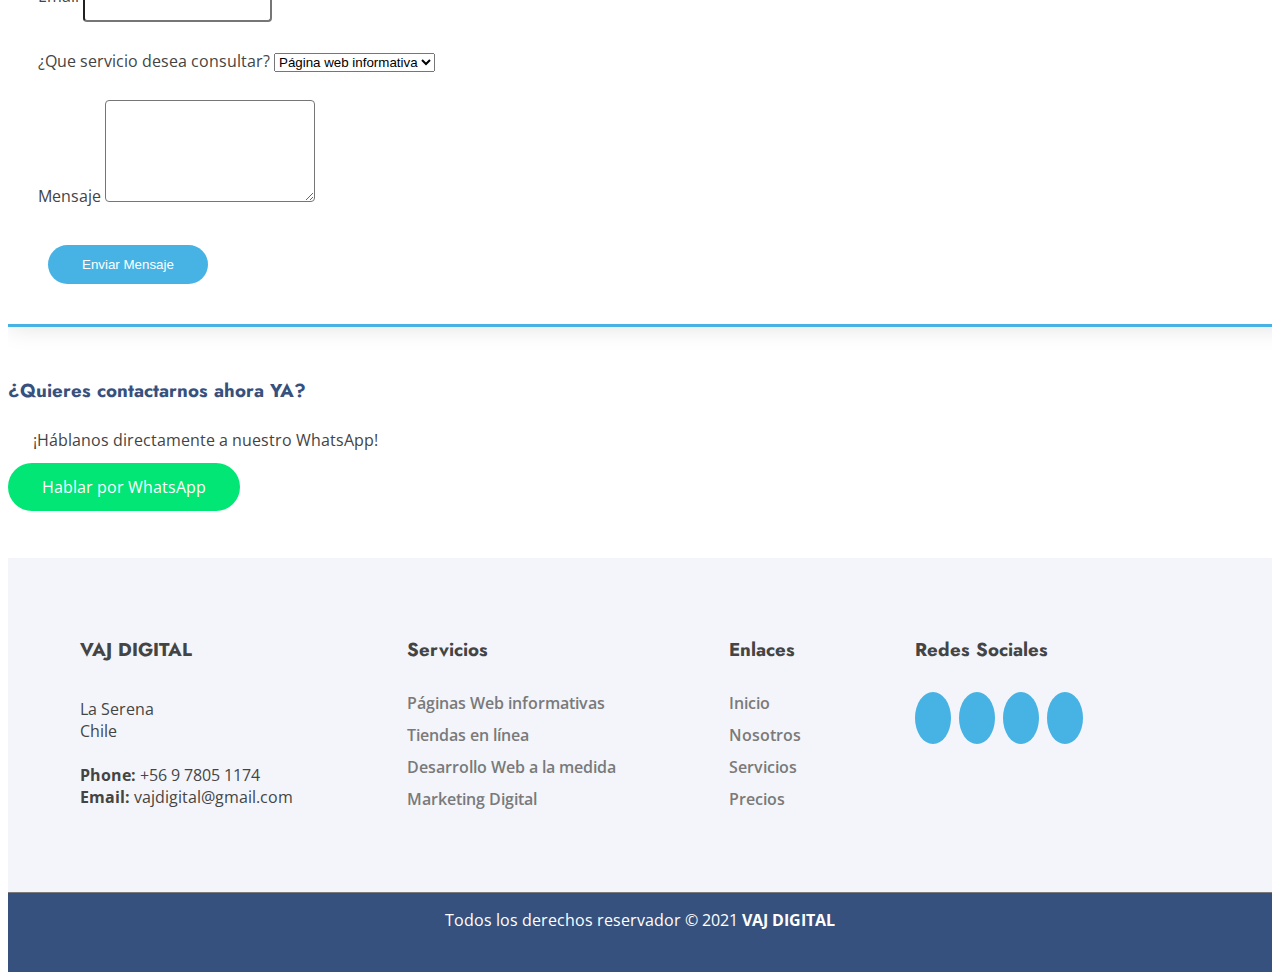
==== commit 742c2c9b: "Merge pull request #26 from VAJDigital/Jordan" ====
--- a/index.html
+++ b/index.html
@@ -351,7 +351,7 @@
                 <div class="body__card_back">
                   <h3>Ingresa</h3>
                   <p>
-                    Entra pulsando el botón de abajo para que puedas ver todos nuestros diseño de nuestras<b>Tiendas en línea</b>
+                    Entra pulsando el botón de abajo para que puedas ver todos nuestros diseño de nuestras <b>Tiendas en línea</b>
                   </p>
                   <input type="button" value="Ver todo" />
                 </div>
@@ -668,8 +668,8 @@
                 <div class="form-group text-center ctn-wsp">
                     <h3>¿Quieres contactarnos ahora YA?</h3>
                     <p>¡Háblanos directamente a nuestro WhatsApp!</p>
-                    <a href="https://wa.me/message/53BSSZFM4JDRI1 " target="blank " class="btn-wsp">Hablar por WhatsApp</a
-              >
+                    <a href="https://wa.me/message/53BSSZFM4JDRI1 " target="blank " class="btn-wsp">Hablar por WhatsApp</a>
+                </div>
             </div>
           </div>
         </div>
--- a/assets/css/style.css
+++ b/assets/css/style.css
@@ -1557,10 +1557,11 @@
     background: #209dd8;
 }
 
-.contact .ctn-wsp {
+.ctn-wsp {
     position: relative;
     margin-top: 50px;
 }
+
 
 .contact .btn-wsp {
     background: #01E675;
@@ -1602,56 +1603,6 @@
 }
 
 
-/*--------------------------------------------------------------
-# Breadcrumbs
---------------------------------------------------------------*/
-
-.breadcrumbs {
-    padding: 15px 0;
-    background: #f3f5fa;
-    min-height: 40px;
-    margin-top: 72px;
-}
-
-@media (max-width: 992px) {
-    .breadcrumbs {
-        margin-top: 68px;
-    }
-}
-
-.breadcrumbs h2 {
-    font-size: 28px;
-    font-weight: 600;
-    color: #37517e;
-}
-
-.breadcrumbs ol {
-    display: flex;
-    flex-wrap: wrap;
-    list-style: none;
-    padding: 0 0 10px 0;
-    margin: 0;
-    font-size: 14px;
-}
-
-.breadcrumbs ol li+li {
-    padding-left: 10px;
-}
-
-.breadcrumbs ol li+li::before {
-    display: inline-block;
-    padding-right: 10px;
-    color: #4668a2;
-    content: "/";
-}
-
-@media (max-width: 768px) {
-    #footer .footer-bottom {
-        padding-top: 20px;
-        padding-bottom: 20px;
-    }
-}
-
 
 /* ***************** */
 
@@ -1663,7 +1614,8 @@
 
 footer {
     width: 100%;
-    background-image: url(../img/background-footer.svg) background-size: cover;
+    background: #F3F5FA;
+    background-size: cover;
 }
 
 .container__footer {
@@ -1674,7 +1626,6 @@
     margin: 20px;
     padding: 20px;
     margin: auto;
-    margin-top: 100px;
 }
 
 .box__footer {
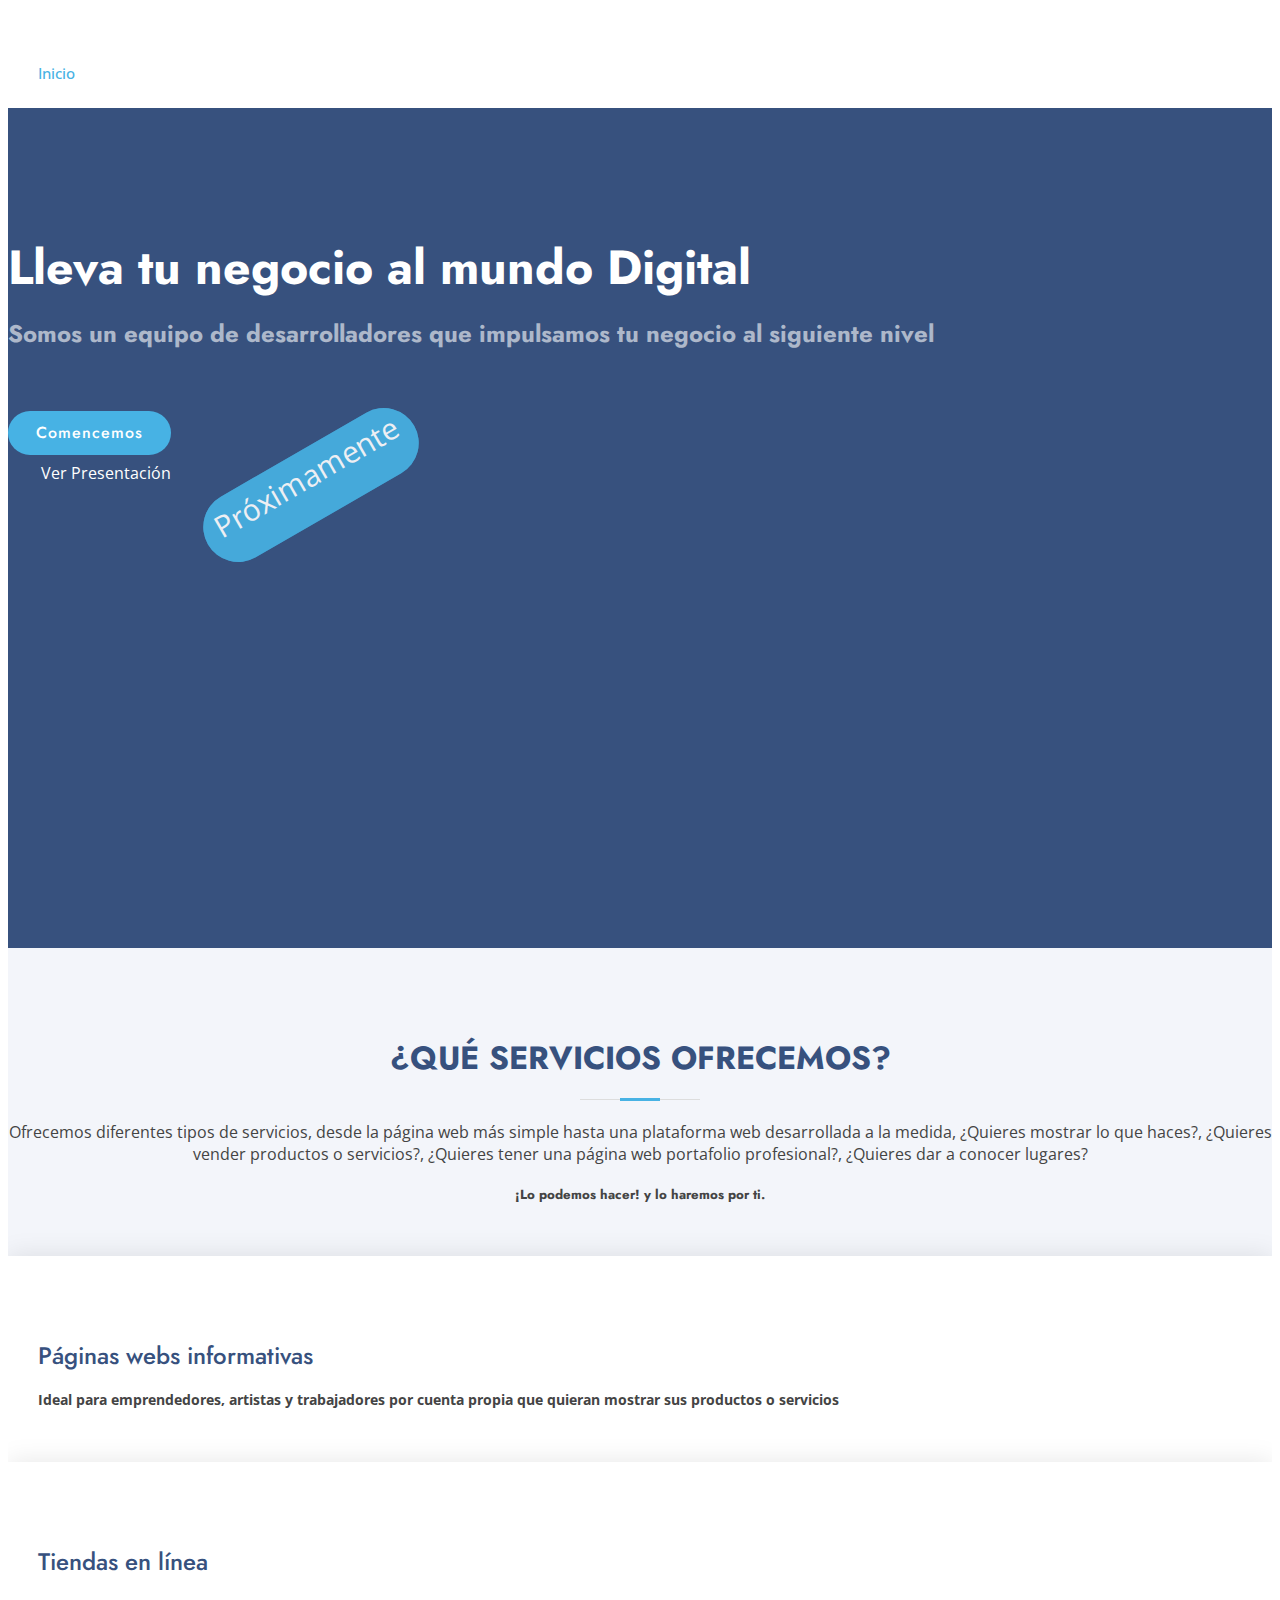
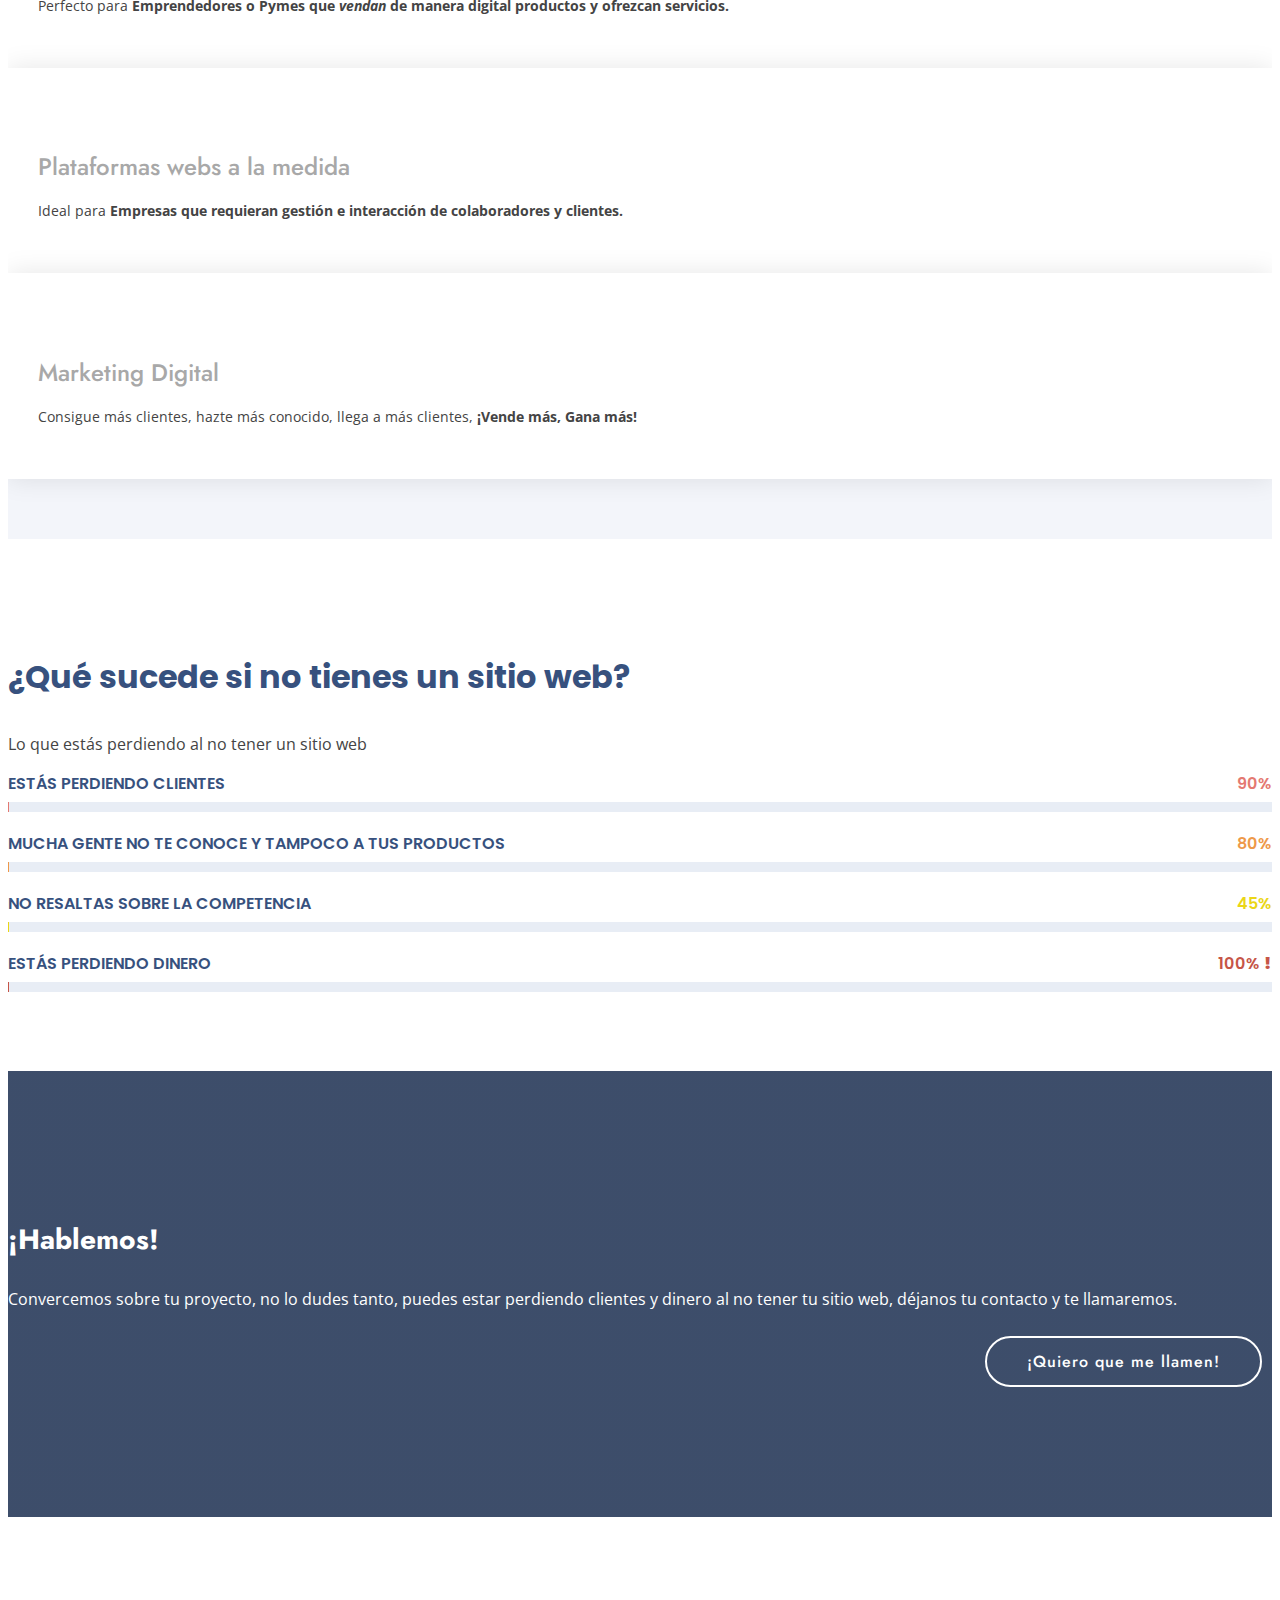
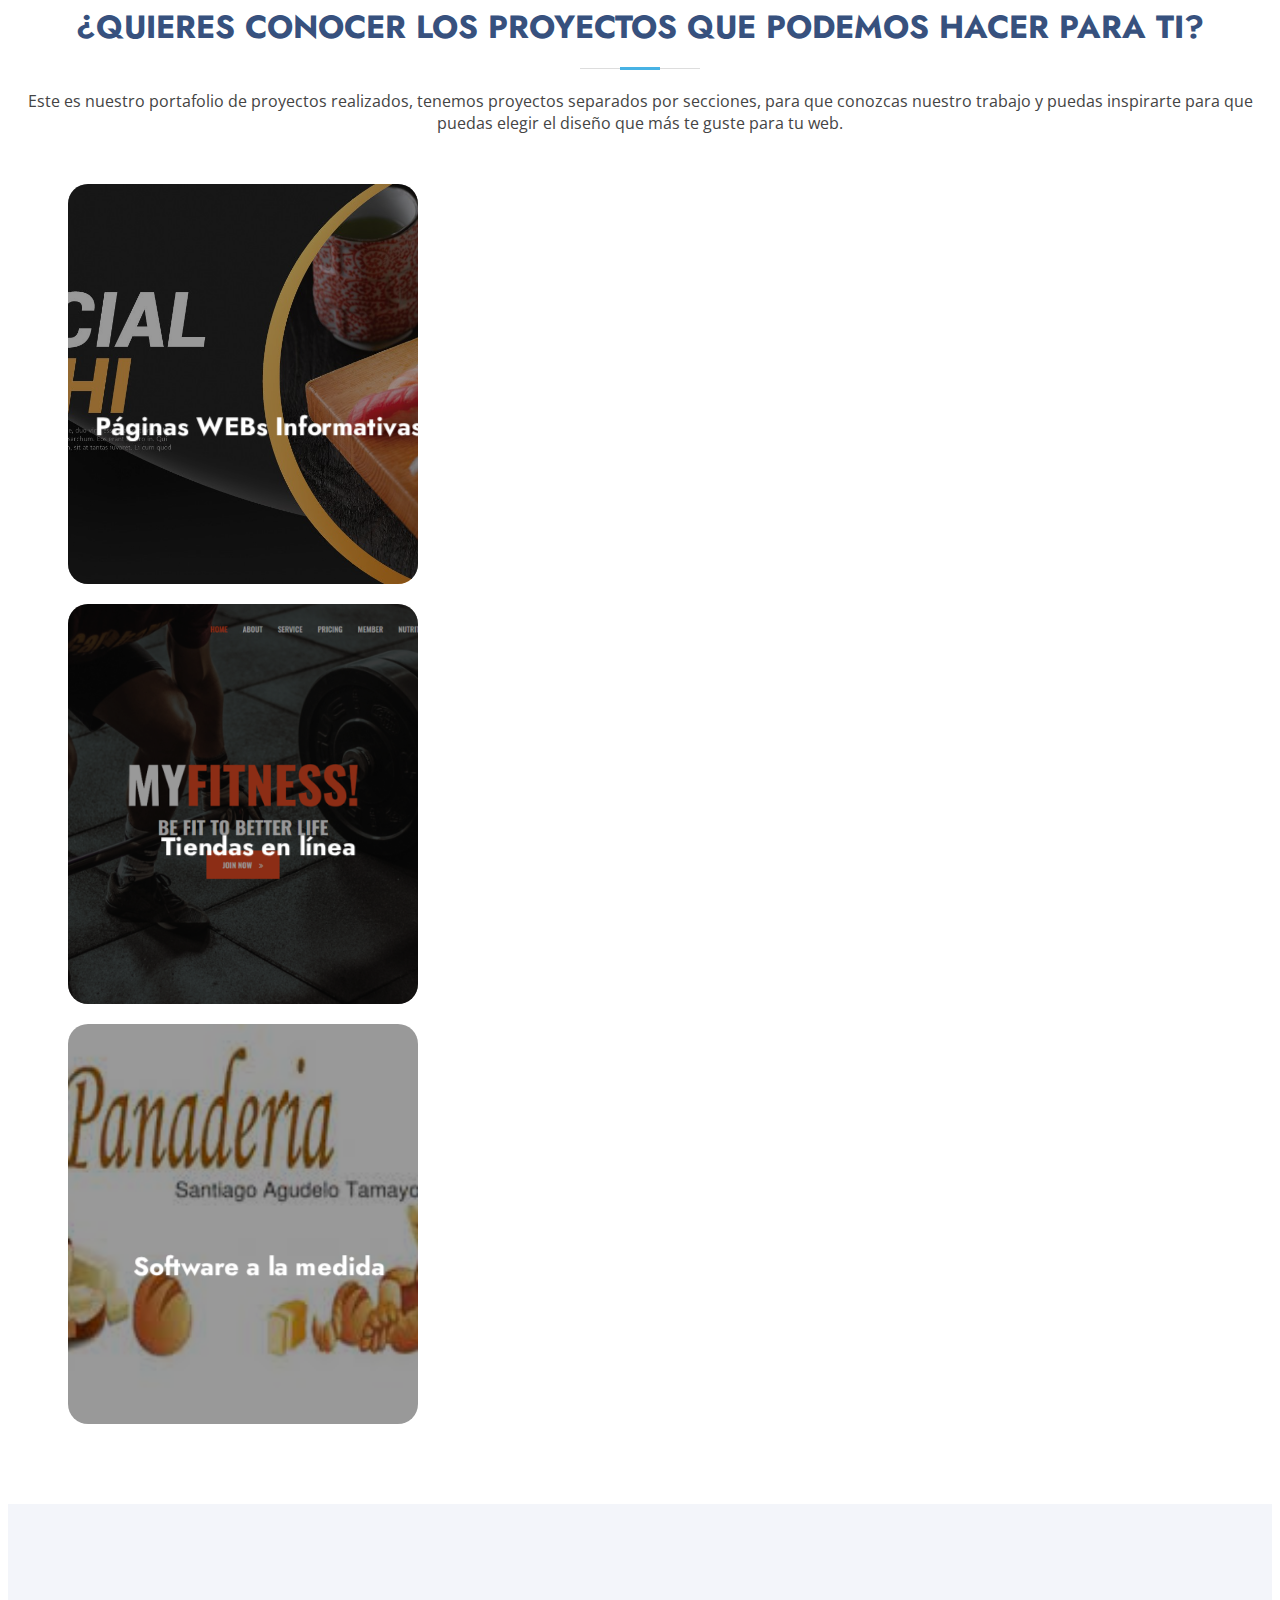
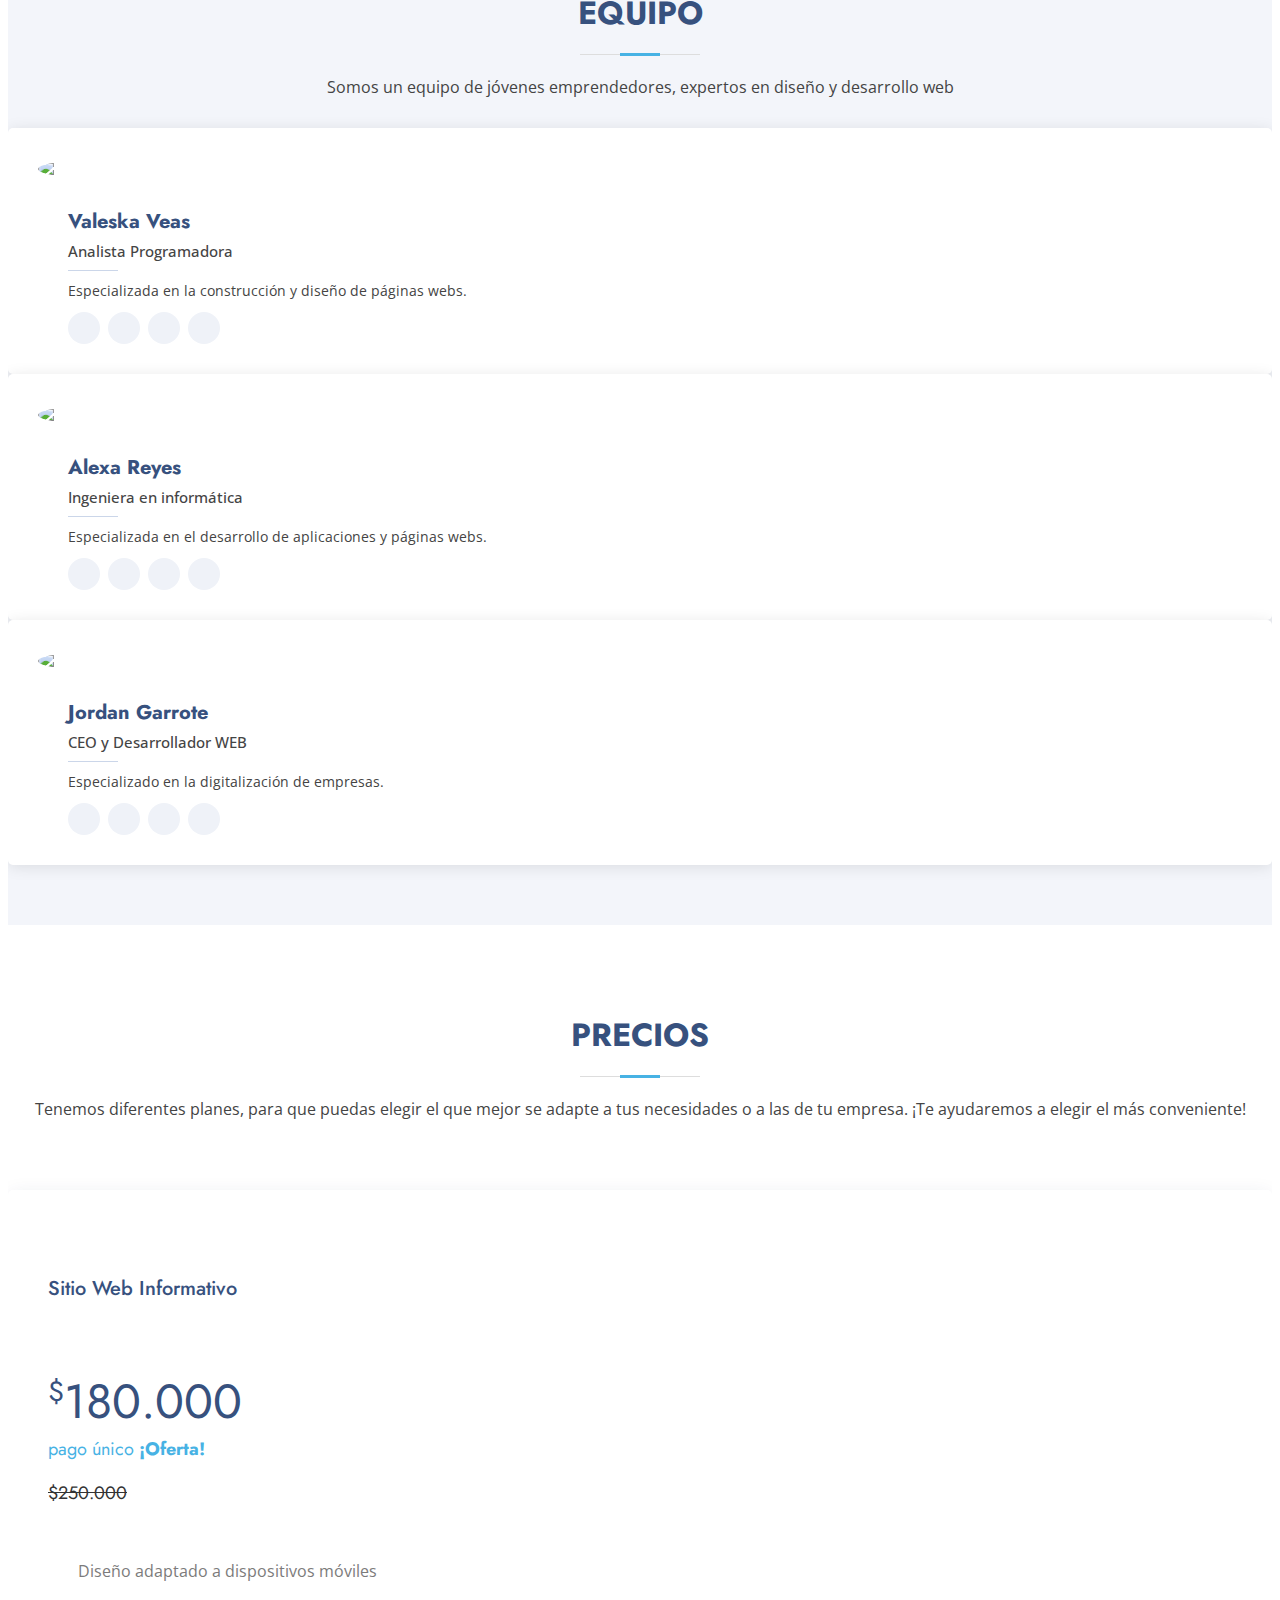
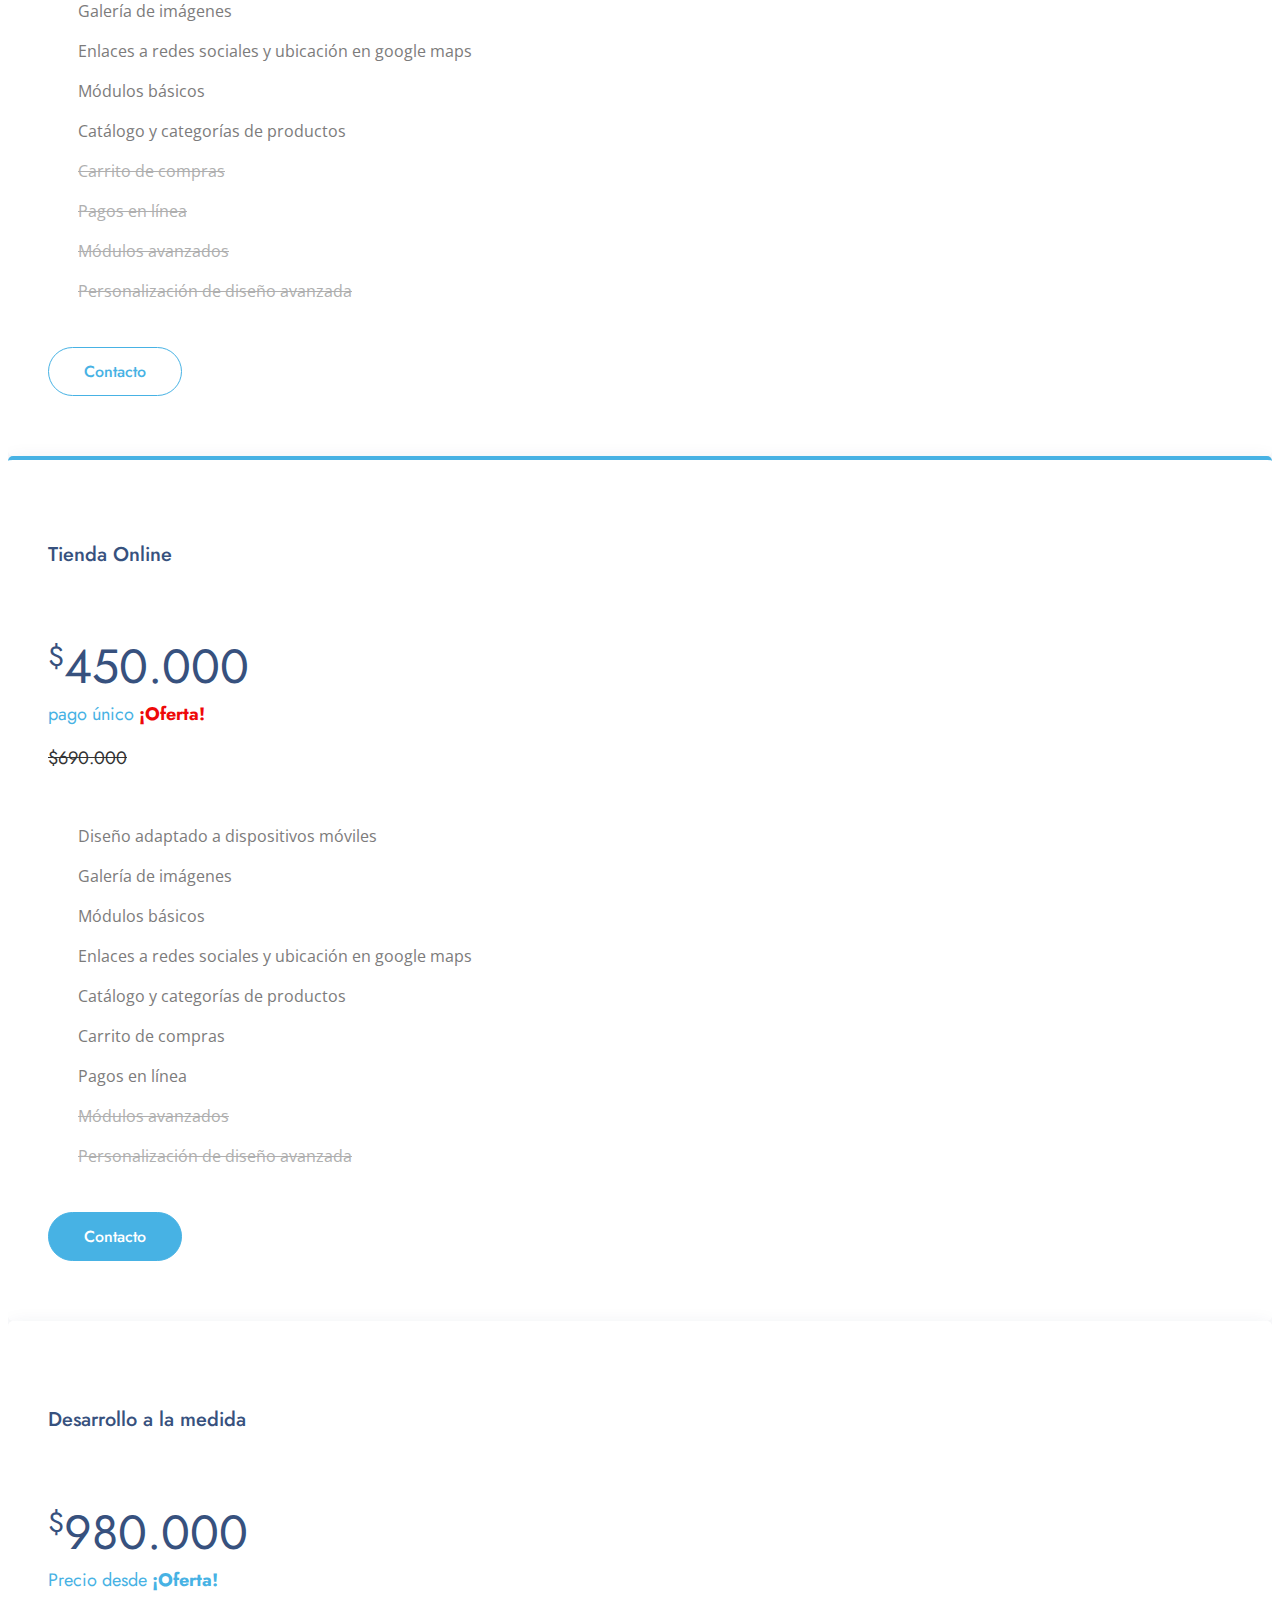
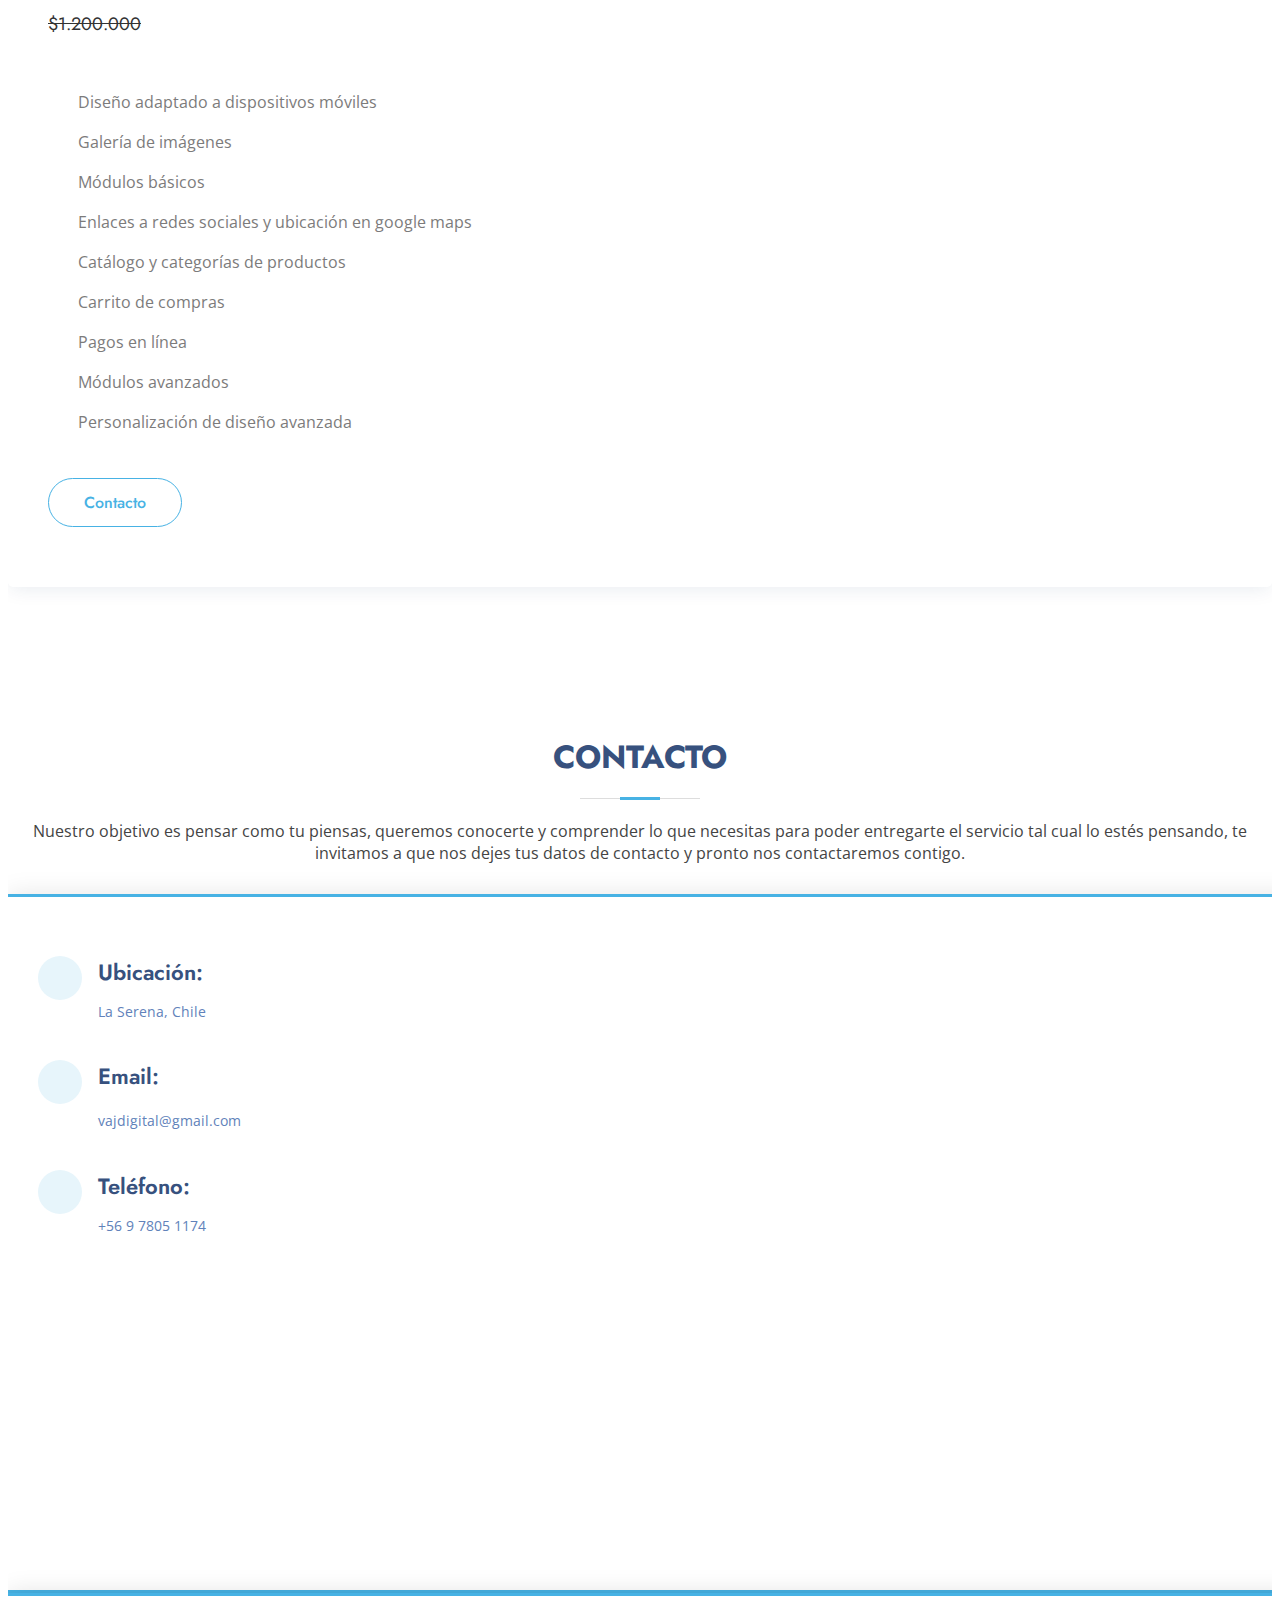
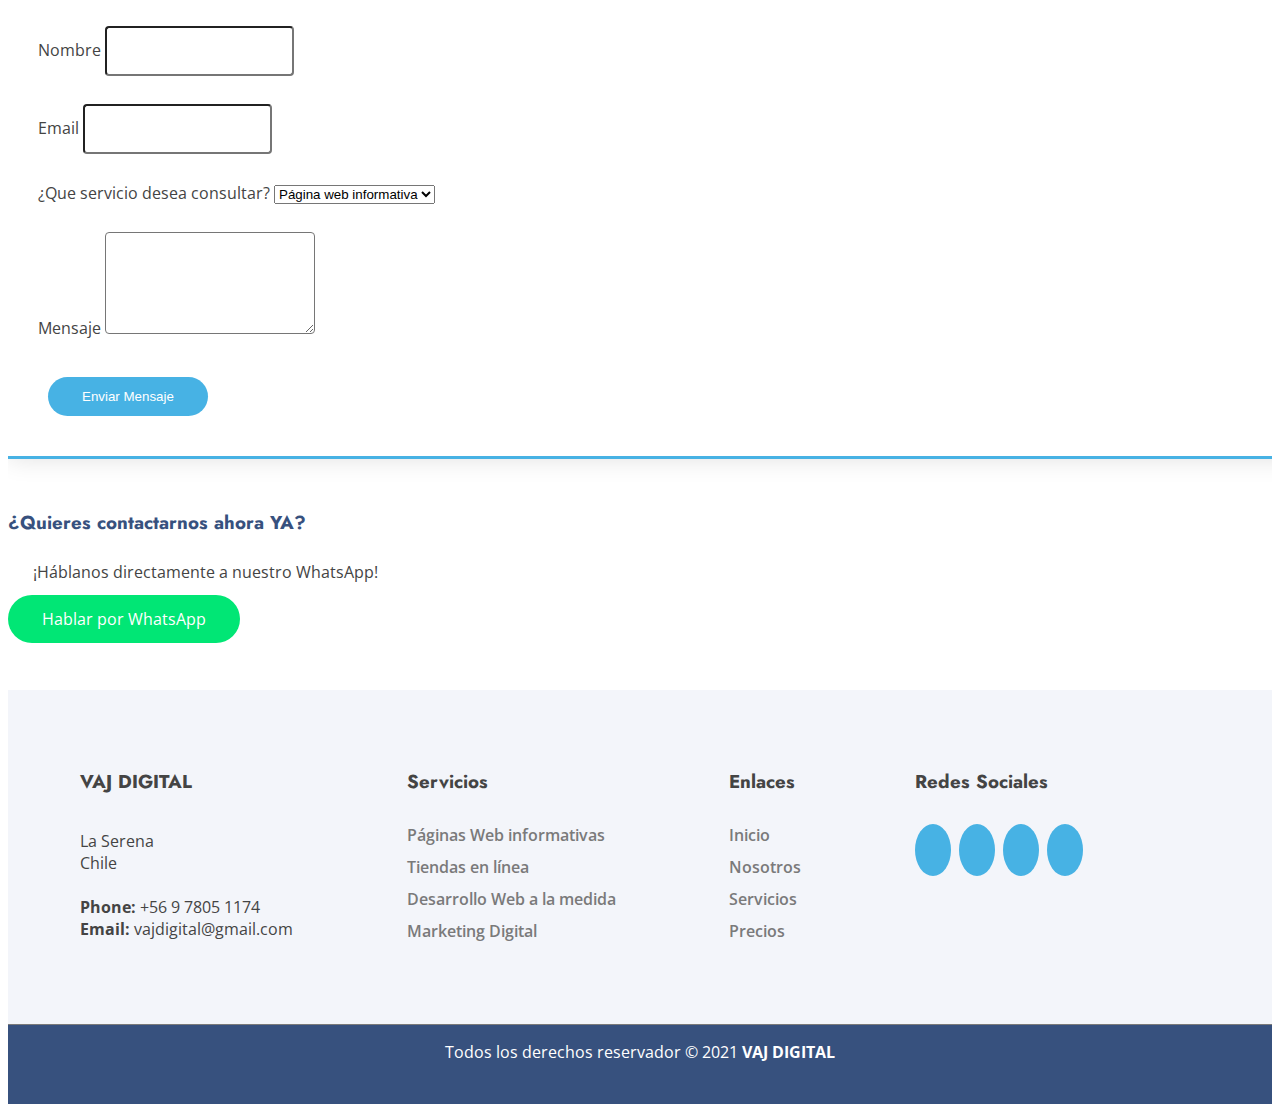
==== commit ce28c74b: "Merge pull request #27 from VAJDigital/Jordan" ====
--- a/index.html
+++ b/index.html
@@ -420,15 +420,14 @@
                 </div>
                 <div class="member-info">
                   <h4>Valeska Veas</h4>
-                  <span>Desarrolladora WEB</span>
+                  <span>Analista Programadora</span>
                             <p>
-                                Aut maiores voluptates amet et quis praesentium qui senda para
-                            </p>
+                                Especializada en la construcción y diseño de páginas webs. </p>
                             <div class="social">
-                                <a href=" "><i class="ri-whatsapp-fill"></i></a>
-                                <a href=" "><i class="ri-facebook-fill"></i></a>
-                                <a href=" "><i class="ri-instagram-fill"></i></a>
-                                <a href=" "> <i class="ri-linkedin-box-fill"></i> </a>
+                                <a href="https://wa.me/message/53BSSZFM4JDRI1 " target="blank"><i class="ri-whatsapp-fill"></i></a>
+                                <a href="https://www.facebook.com" target="blank"><i class="ri-facebook-fill"></i></a>
+                                <a href="https://www.instagram.com" target="blank"><i class="ri-instagram-fill"></i></a>
+                                <a href="https://www.linkedin.com" target="blank"> <i class="ri-linkedin-box-fill"></i> </a>
                             </div>
                         </div>
                     </div>
@@ -441,15 +440,14 @@
                         </div>
                         <div class="member-info">
                             <h4>Alexa Reyes</h4>
-                            <span>Desarrolladora WEB</span>
+                            <span>Ingeniera en informática</span>
                             <p>
-                                Aut maiores voluptates amet et quis praesentium qui senda para
-                            </p>
+                                Especializada en el desarrollo de aplicaciones y páginas webs. </p>
                             <div class="social">
-                                <a href=" "><i class="ri-whatsapp-fill"></i></a>
-                                <a href=" "><i class="ri-facebook-fill"></i></a>
-                                <a href=" "><i class="ri-instagram-fill"></i></a>
-                                <a href=" "> <i class="ri-linkedin-box-fill"></i> </a>
+                                <a href="https://wa.me/message/53BSSZFM4JDRI1 " target="blank"><i class="ri-whatsapp-fill"></i></a>
+                                <a href="https://www.facebook.com" target="blank"><i class="ri-facebook-fill"></i></a>
+                                <a href="https://www.instagram.com" target="blank"><i class="ri-instagram-fill"></i></a>
+                                <a href="https://www.linkedin.com" target="blank"> <i class="ri-linkedin-box-fill"></i> </a>
                             </div>
                         </div>
                     </div>
@@ -461,16 +459,15 @@
                         </div>
                         <div class="member-info">
                             <h4>Jordan Garrote</h4>
-                            <span>Desarrollador WEB</span>
+                            <span>CEO y Desarrollador WEB</span>
                             <p>
-                                Explicabo voluptatem mollitia et repellat qui dolorum quasi
+                                Especializado en la digitalización de empresas.
                             </p>
                             <div class="social">
-                                <a href="https://wa.me/message/53BSSZFM4JDRI1 "><i class="ri-whatsapp-fill"></i
-                    ></a>
-                                <a href=" "><i class="ri-facebook-fill"></i></a>
-                                <a href=" "><i class="ri-instagram-fill"></i></a>
-                                <a href=" "> <i class="ri-linkedin-box-fill"></i> </a>
+                                <a href="https://wa.me/message/53BSSZFM4JDRI1 " target="blank"><i class="ri-whatsapp-fill"></i></a>
+                                <a href="https://www.facebook.com" target="blank"><i class="ri-facebook-fill"></i></a>
+                                <a href="https://www.instagram.com" target="blank"><i class="ri-instagram-fill"></i></a>
+                                <a href="https://www.linkedin.com" target="blank"> <i class="ri-linkedin-box-fill"></i> </a>
                             </div>
                         </div>
                     </div>
@@ -494,7 +491,7 @@
                 <div class="col-lg-4" data-aos=" fade-up " data-aos-delay=" 100 ">
                     <div class="box">
                         <h3>Sitio Web Informativo</h3>
-                        <h4><sup>$</sup>180.000<span>pago único</span></h4>
+                        <h4><sup>$</sup>180.000<span>pago único <b>¡Oferta!</b><p class="antes">$250.000</p></span></h4>
                         <ul>
                             <li>
                                 <i class="bx bx-check"></i> Diseño adaptado a dispositivos móviles
@@ -529,7 +526,7 @@
                     <div class="box featured">
                         <h3>Tienda Online</h3>
                         <h4>
-                            <sup>$</sup>250.000<span>pago único <b>¡Oferta!</b></span>
+                            <sup>$</sup>450.000<span>pago único <b>¡Oferta!</b> <p class="antes">$690.000</p></span>
                         </h4>
                         <ul>
                             <li>
@@ -560,7 +557,7 @@
                 <div class="col-lg-4 mt-4 mt-lg-0" data-aos=" fade-up " data-aos-delay=" 300 ">
                     <div class="box">
                         <h3>Desarrollo a la medida</h3>
-                        <h4><sup>$</sup>480.000<span>Precio desde</span></h4>
+                        <h4><sup>$</sup>980.000<span>Precio desde <b>¡Oferta!</b> <p class="antes">$1.200.000</p></span></h4>
                         <ul>
                             <li>
                                 <i class="bx bx-check"></i> Diseño adaptado a dispositivos móviles
@@ -671,76 +668,76 @@
                     <a href="https://wa.me/message/53BSSZFM4JDRI1 " target="blank " class="btn-wsp">Hablar por WhatsApp</a>
                 </div>
             </div>
-          </div>
-        </div>
-      </section>
-      <!-- End Contact Section -->
+        </div>
+        </div>
+    </section>
+    <!-- End Contact Section -->
     </main>
     <!-- End #main -->
     <!-- ======= Footer ======= id="footer " -->
     <footer>
-      <div class="container__footer">
-        <div class="box__footer">
-          <h3>VAJ DIGITAL</h3>
-          <p>
-            La Serena <br />
-            Chile<br /><br />
-            <strong>Phone:</strong> +56 9 7805 1174<br />
-            <strong>Email:</strong> vajdigital@gmail.com<br />
-          </p>
-        </div>
-        <div class="box__footer">
-          <h3>Servicios</h3>
-          <a href="# ">Páginas Web informativas</a>
-                    <a href="# ">Tiendas en línea</a>
-                    <a href="# ">Desarrollo Web a la medida</a>
-                    <a href="# ">Marketing Digital</a>
-                </div>
-                <div class="box__footer">
-                    <h3>Enlaces</h3>
-                    <a href="# ">Inicio</a>
-                    <a href="# ">Nosotros</a>
-                    <a href="# ">Servicios</a>
-                    <a href="# ">Precios</a>
-                </div>
-                <div class="box__footer">
-                    <h3>Redes Sociales</h3>
-                    <div class="social-links">
-                        <a href="https://wa.me/message/53BSSZFM4JDRI1 " target="blank" class="whatsapp"><i class="bx bxl-whatsapp"></i
+        <div class="container__footer">
+            <div class="box__footer">
+                <h3>VAJ DIGITAL</h3>
+                <p>
+                    La Serena <br /> Chile
+                    <br /><br />
+                    <strong>Phone:</strong> +56 9 7805 1174<br />
+                    <strong>Email:</strong> vajdigital@gmail.com<br />
+                </p>
+            </div>
+            <div class="box__footer">
+                <h3>Servicios</h3>
+                <a href="# ">Páginas Web informativas</a>
+                <a href="# ">Tiendas en línea</a>
+                <a href="# ">Desarrollo Web a la medida</a>
+                <a href="# ">Marketing Digital</a>
+            </div>
+            <div class="box__footer">
+                <h3>Enlaces</h3>
+                <a href="# ">Inicio</a>
+                <a href="# ">Nosotros</a>
+                <a href="# ">Servicios</a>
+                <a href="# ">Precios</a>
+            </div>
+            <div class="box__footer">
+                <h3>Redes Sociales</h3>
+                <div class="social-links">
+                    <a href="https://wa.me/message/53BSSZFM4JDRI1 " target="blank" class="whatsapp"><i class="bx bxl-whatsapp"></i
             ></a>
-                        <a href="# " class="facebook"><i class="bx bxl-facebook"></i></a>
-                        <a href="# " class="instagram"><i class="bx bxl-instagram"></i></a>
-                        <a href="# " class="linkedin"><i class="bx bxl-linkedin"></i></a>
-                    </div>
-                </div>
-
-                <div class="box__footer"></div>
-            </div>
-            <div class="box__copyright">
-                <hr />
-                <p>
-                    Todos los derechos reservador © 2021
-                    <b>VAJ DIGITAL</b>
-                </p>
-            </div>
-            </footer>
-            <!-- End Footer -->
-
-            <div id="preloader "></div>
-            <a href="# " class="back-to-top d-flex align-items-center justify-content-center"><i class="bi bi-arrow-up-short"></i
+                    <a href="# " class="facebook"><i class="bx bxl-facebook"></i></a>
+                    <a href="# " class="instagram"><i class="bx bxl-instagram"></i></a>
+                    <a href="# " class="linkedin"><i class="bx bxl-linkedin"></i></a>
+                </div>
+            </div>
+
+            <div class="box__footer"></div>
+        </div>
+        <div class="box__copyright">
+            <hr />
+            <p>
+                Todos los derechos reservador © 2021
+                <b>VAJ DIGITAL</b>
+            </p>
+        </div>
+    </footer>
+    <!-- End Footer -->
+
+    <div id="preloader "></div>
+    <a href="# " class="back-to-top d-flex align-items-center justify-content-center"><i class="bi bi-arrow-up-short"></i
     ></a>
 
-            <!-- Vendor JS Files -->
-            <script src="assets/vendor/aos/aos.js "></script>
-            <script src="assets/vendor/bootstrap/js/bootstrap.bundle.min.js "></script>
-            <script src="assets/vendor/glightbox/js/glightbox.min.js "></script>
-            <script src="assets/vendor/isotope-layout/isotope.pkgd.min.js "></script>
-            <script src="assets/vendor/php-email-form/validate.js "></script>
-            <script src="assets/vendor/swiper/swiper-bundle.min.js "></script>
-            <script src="assets/vendor/waypoints/noframework.waypoints.js "></script>
-
-            <!-- Template Main JS File -->
-            <script src="assets/js/main.js "></script>
+    <!-- Vendor JS Files -->
+    <script src="assets/vendor/aos/aos.js "></script>
+    <script src="assets/vendor/bootstrap/js/bootstrap.bundle.min.js "></script>
+    <script src="assets/vendor/glightbox/js/glightbox.min.js "></script>
+    <script src="assets/vendor/isotope-layout/isotope.pkgd.min.js "></script>
+    <script src="assets/vendor/php-email-form/validate.js "></script>
+    <script src="assets/vendor/swiper/swiper-bundle.min.js "></script>
+    <script src="assets/vendor/waypoints/noframework.waypoints.js "></script>
+
+    <!-- Template Main JS File -->
+    <script src="assets/js/main.js "></script>
 </body>
 
 </html>--- a/assets/css/style.css
+++ b/assets/css/style.css
@@ -1317,6 +1317,11 @@
     text-decoration: line-through;
 }
 
+.antes {
+    text-decoration: line-through;
+    color: #333;
+}
+
 .pricing .buy-btn {
     display: inline-block;
     padding: 12px 35px;
@@ -1562,7 +1567,6 @@
     margin-top: 50px;
 }
 
-
 .contact .btn-wsp {
     background: #01E675;
     border: 0;
@@ -1601,7 +1605,6 @@
         transform: rotate(360deg);
     }
 }
-
 
 
 /* ***************** */
